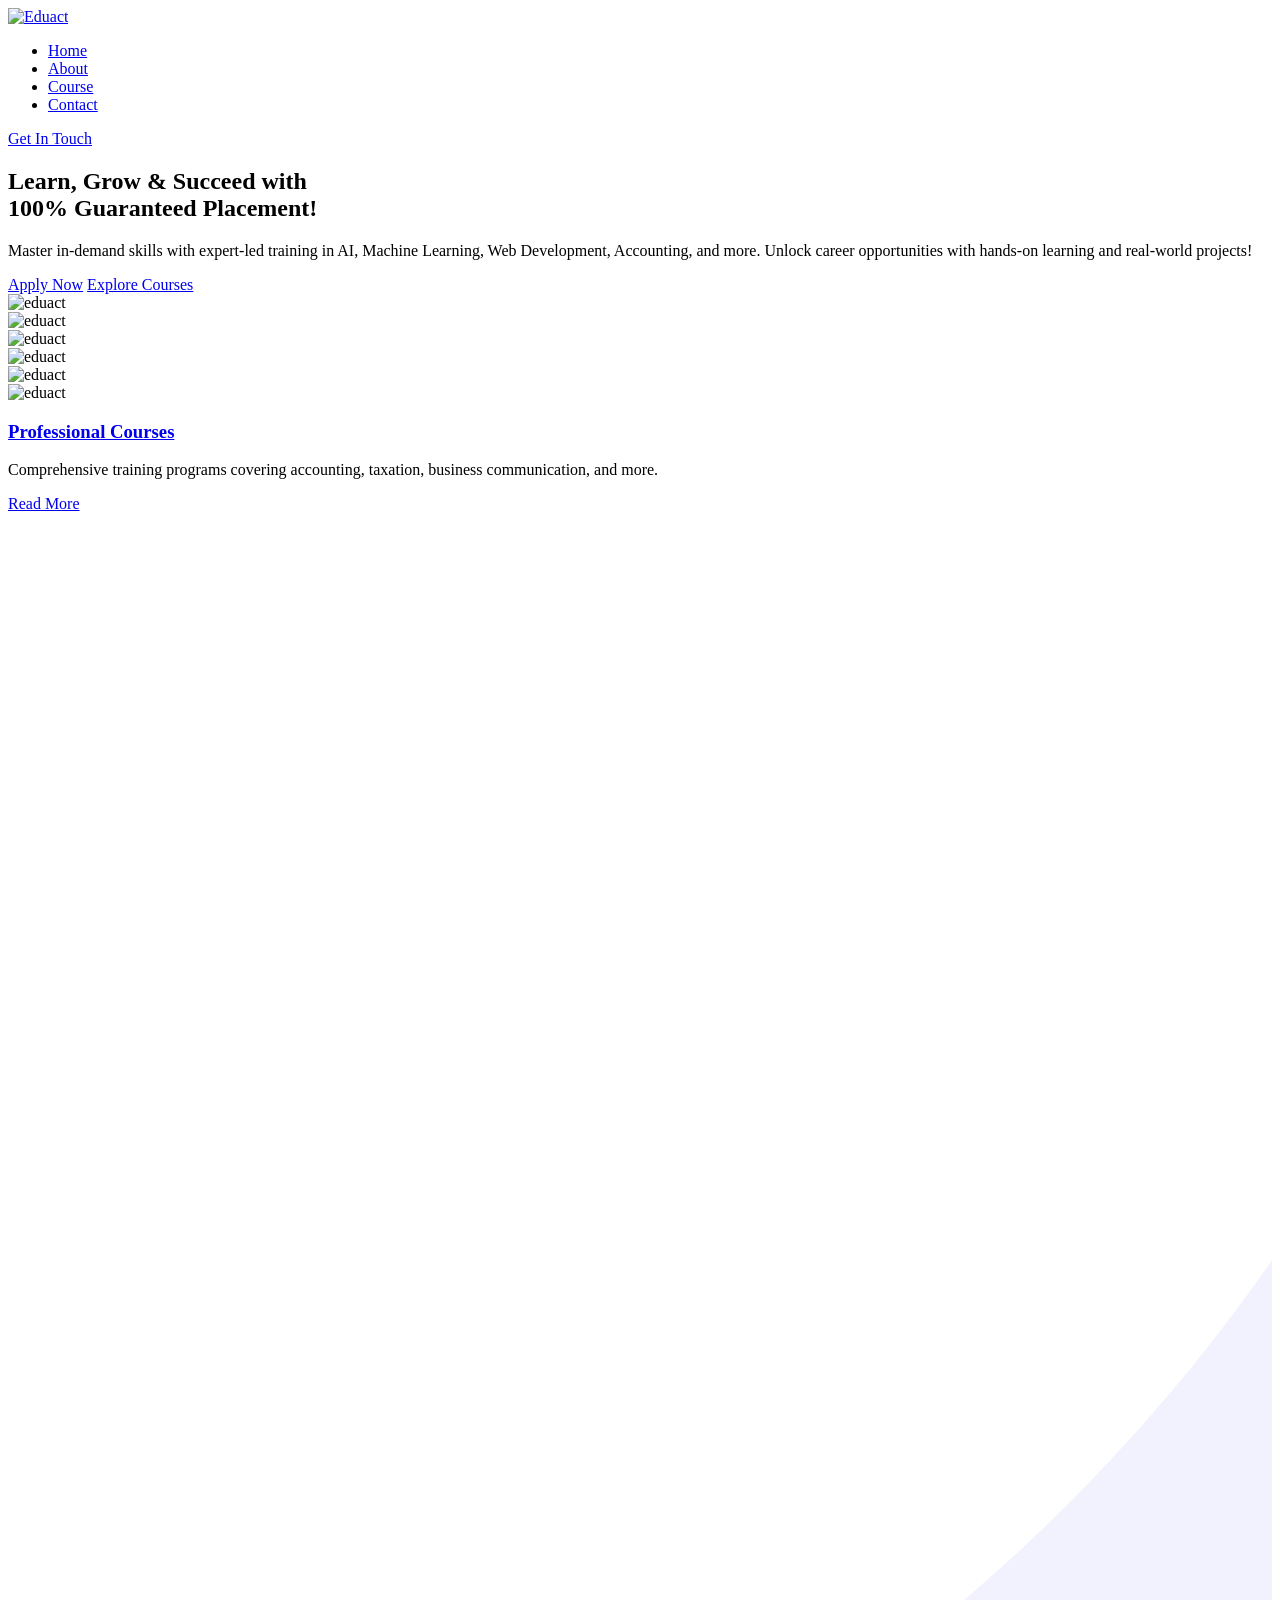
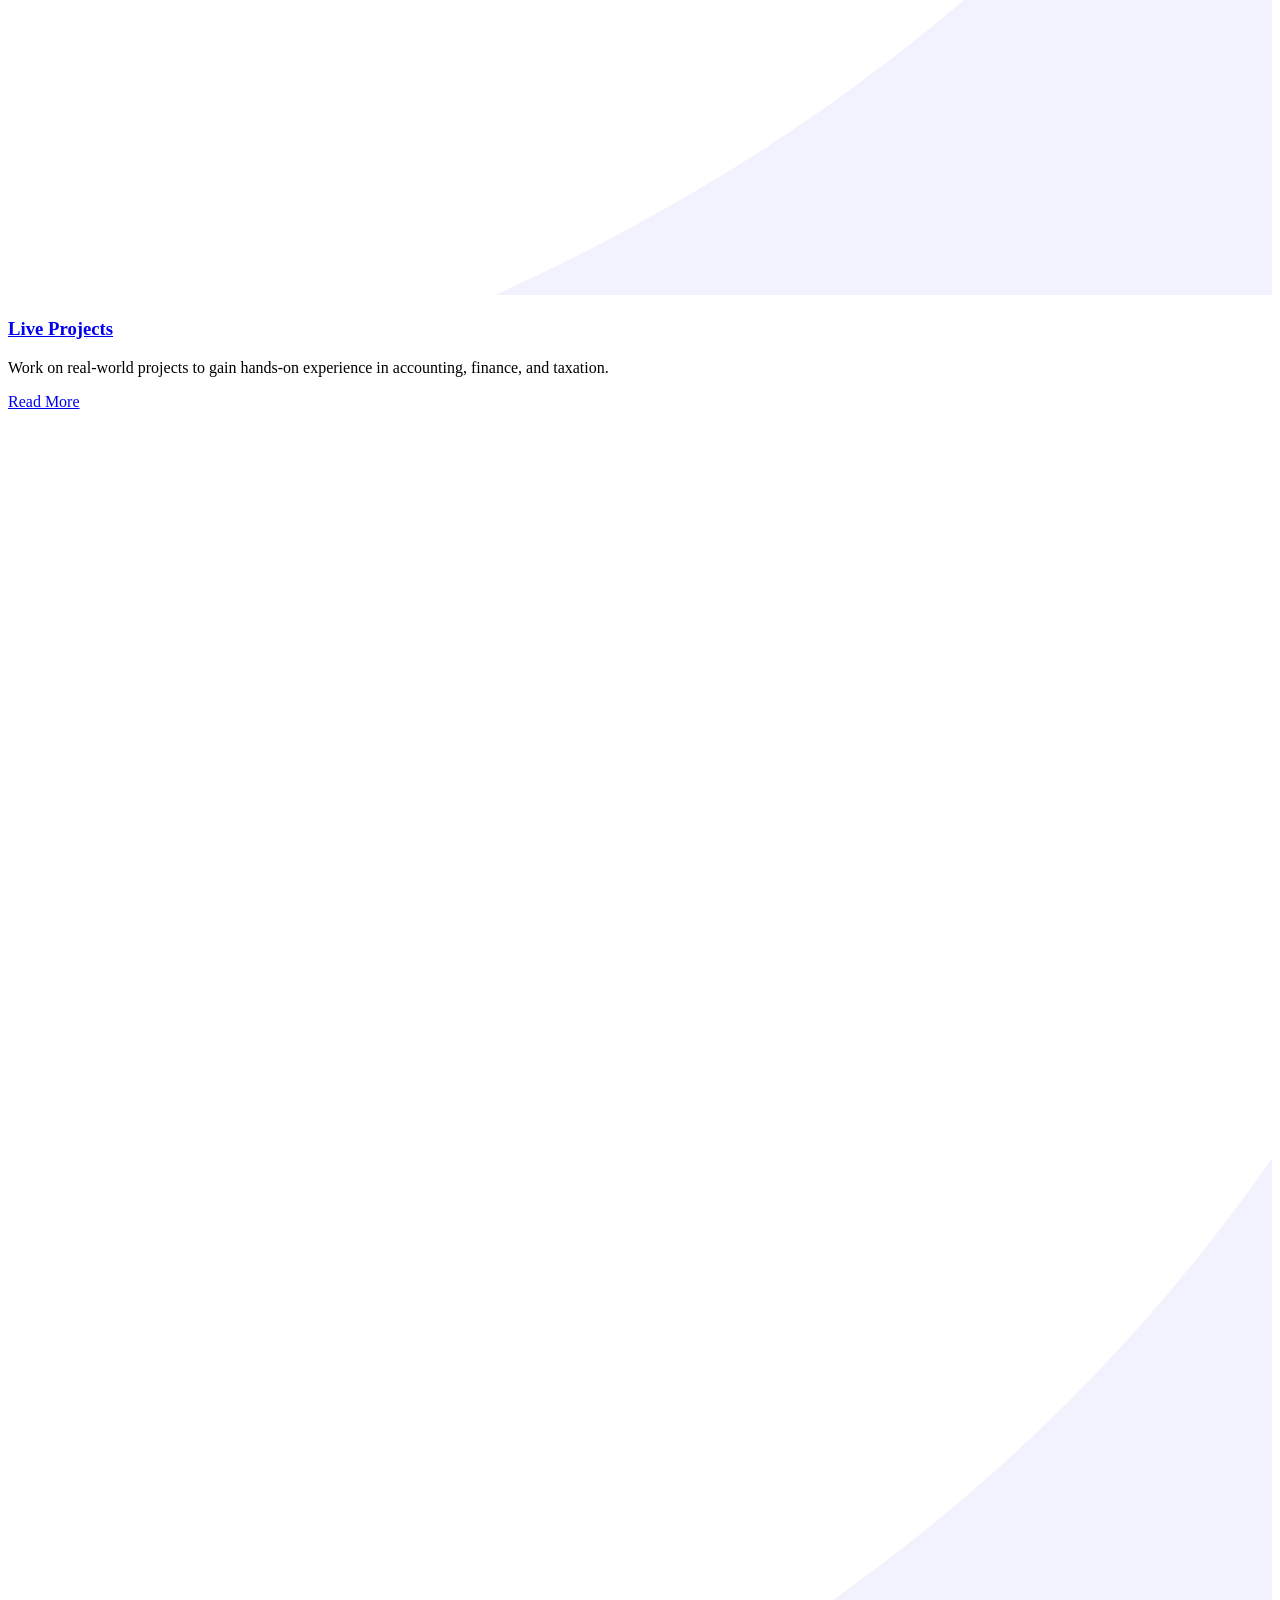
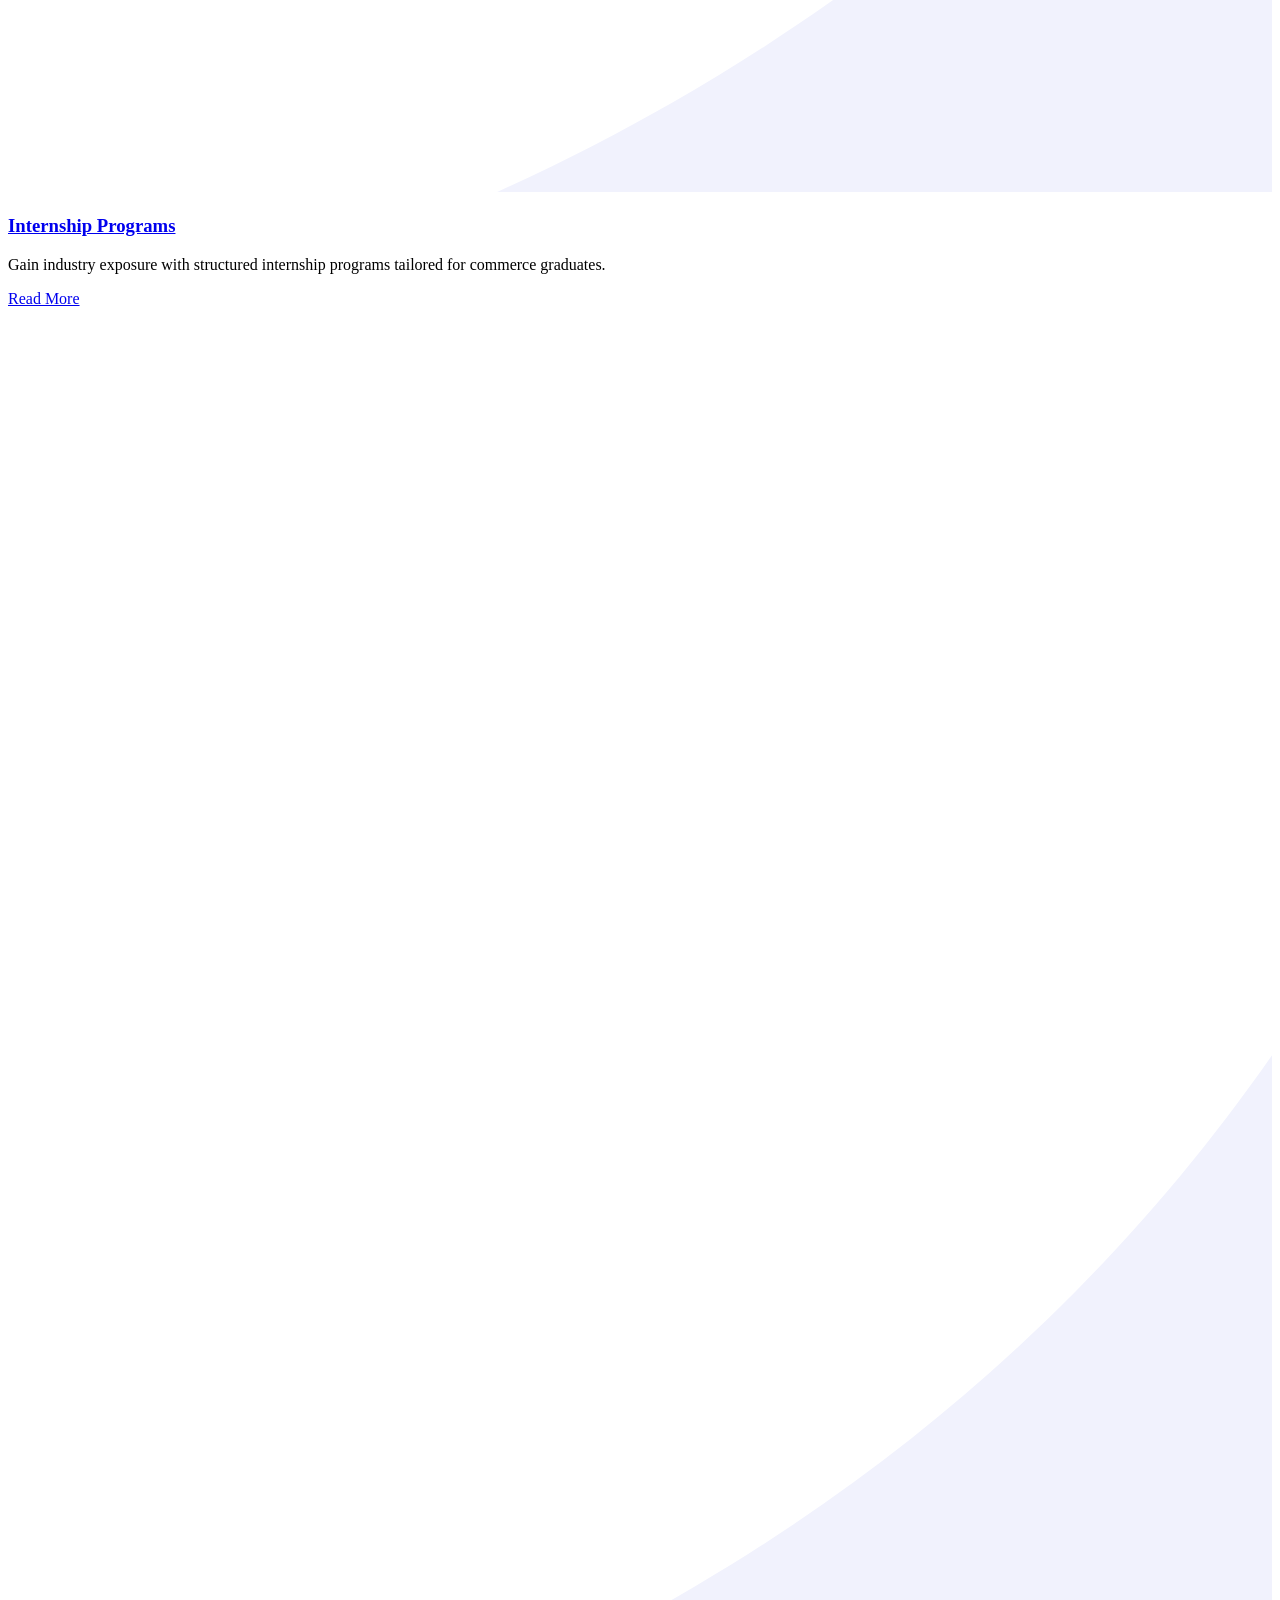
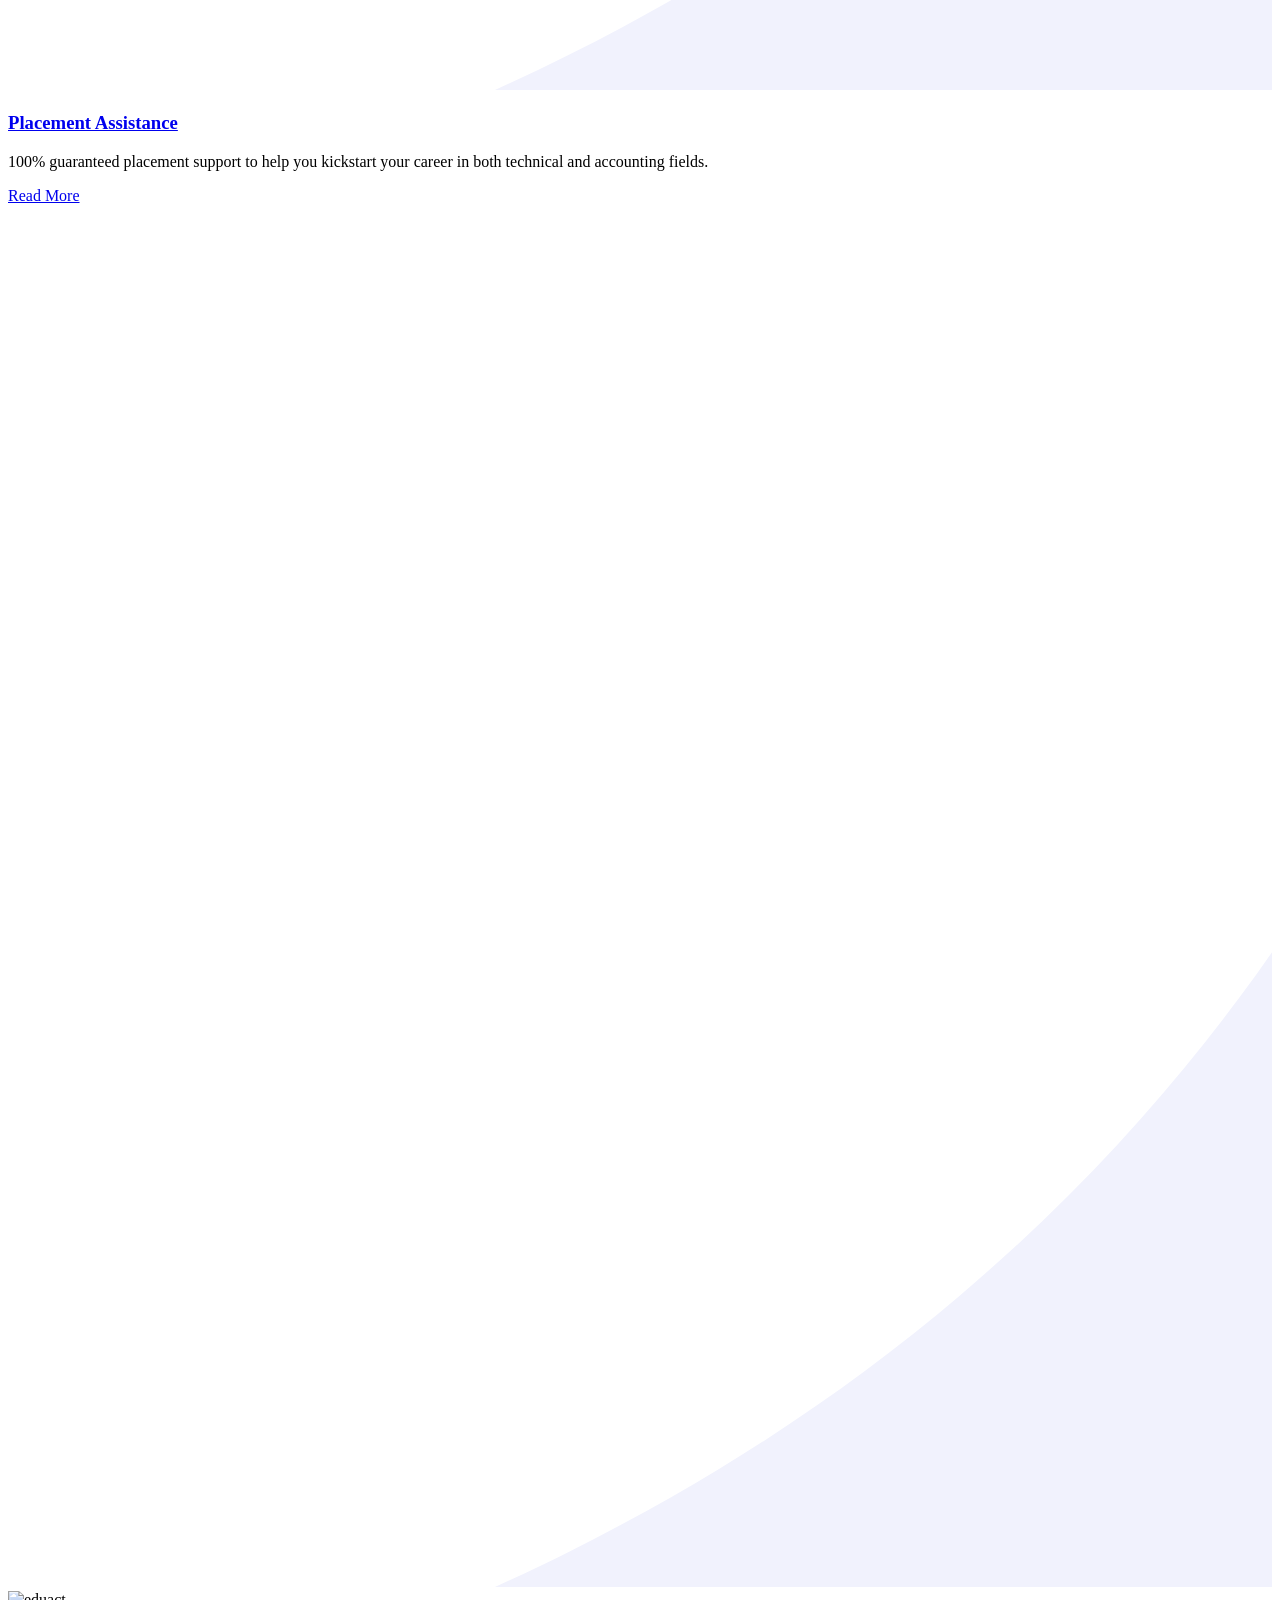
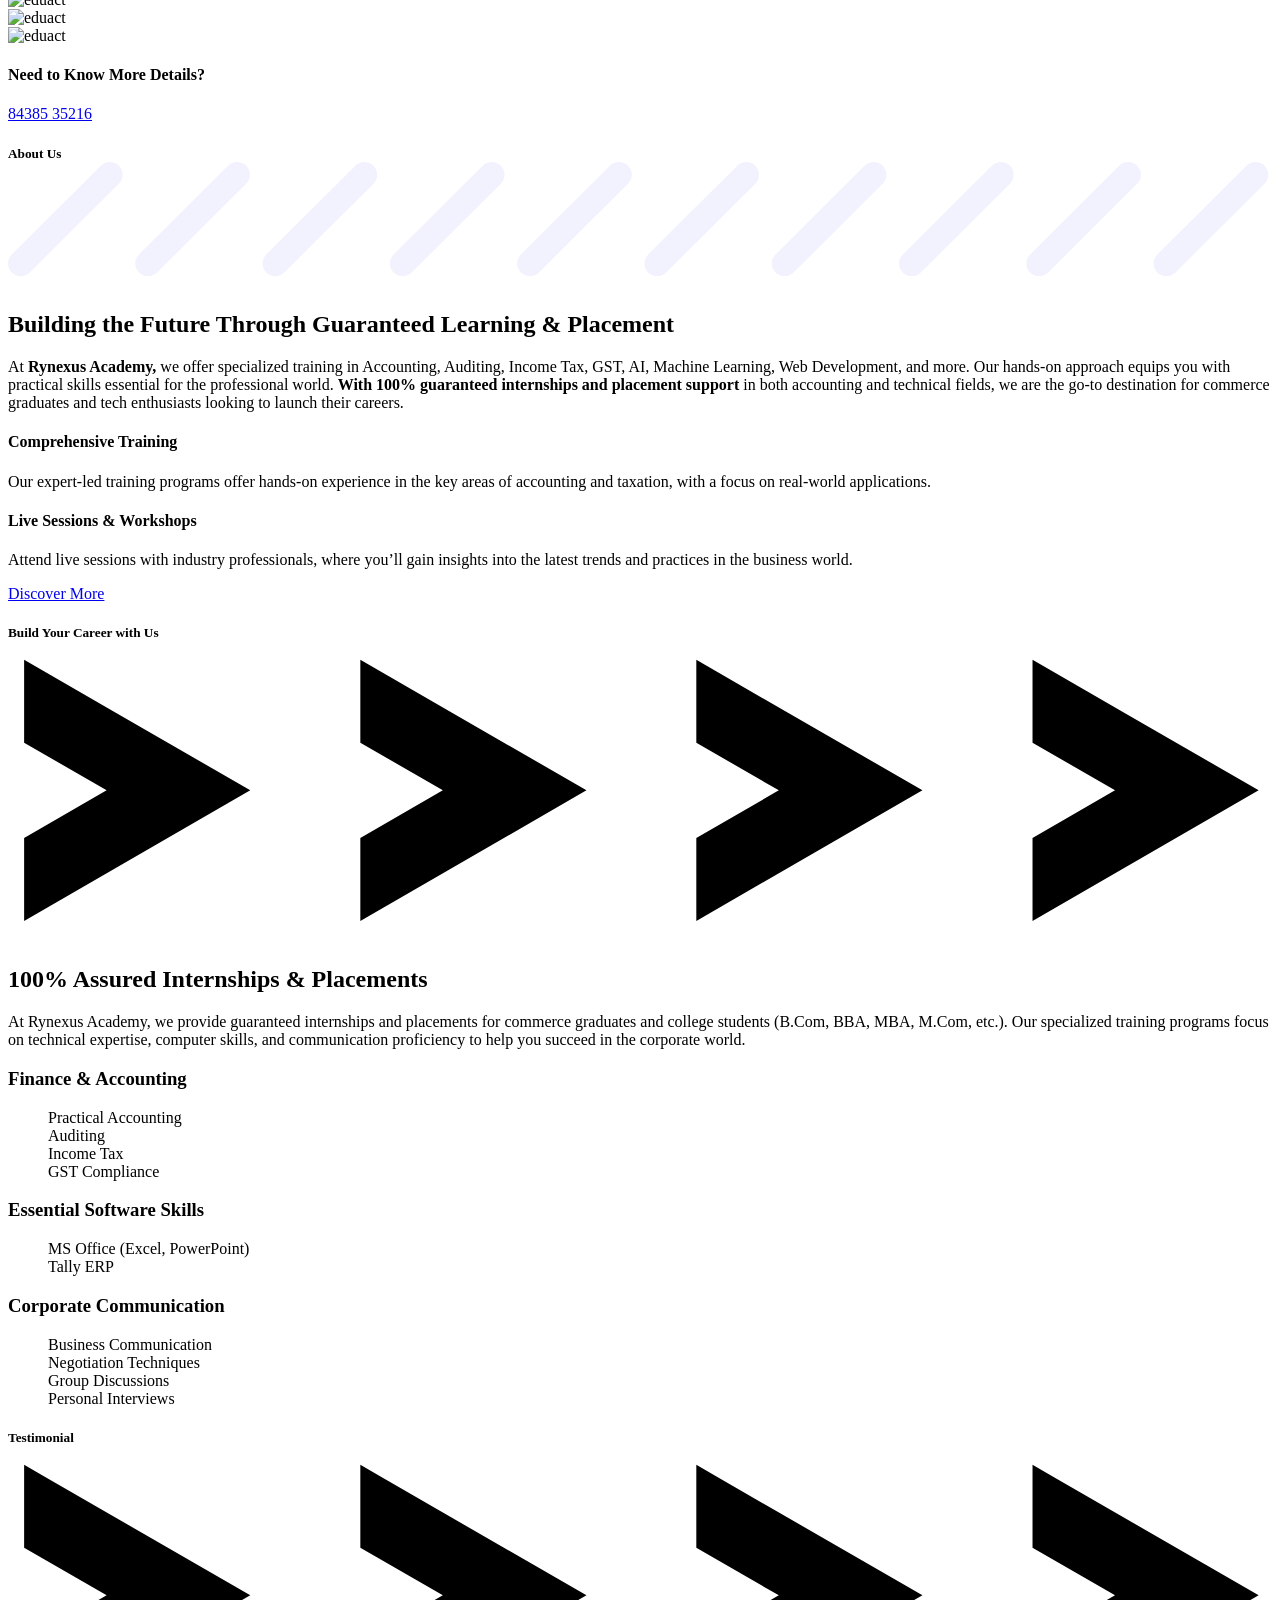
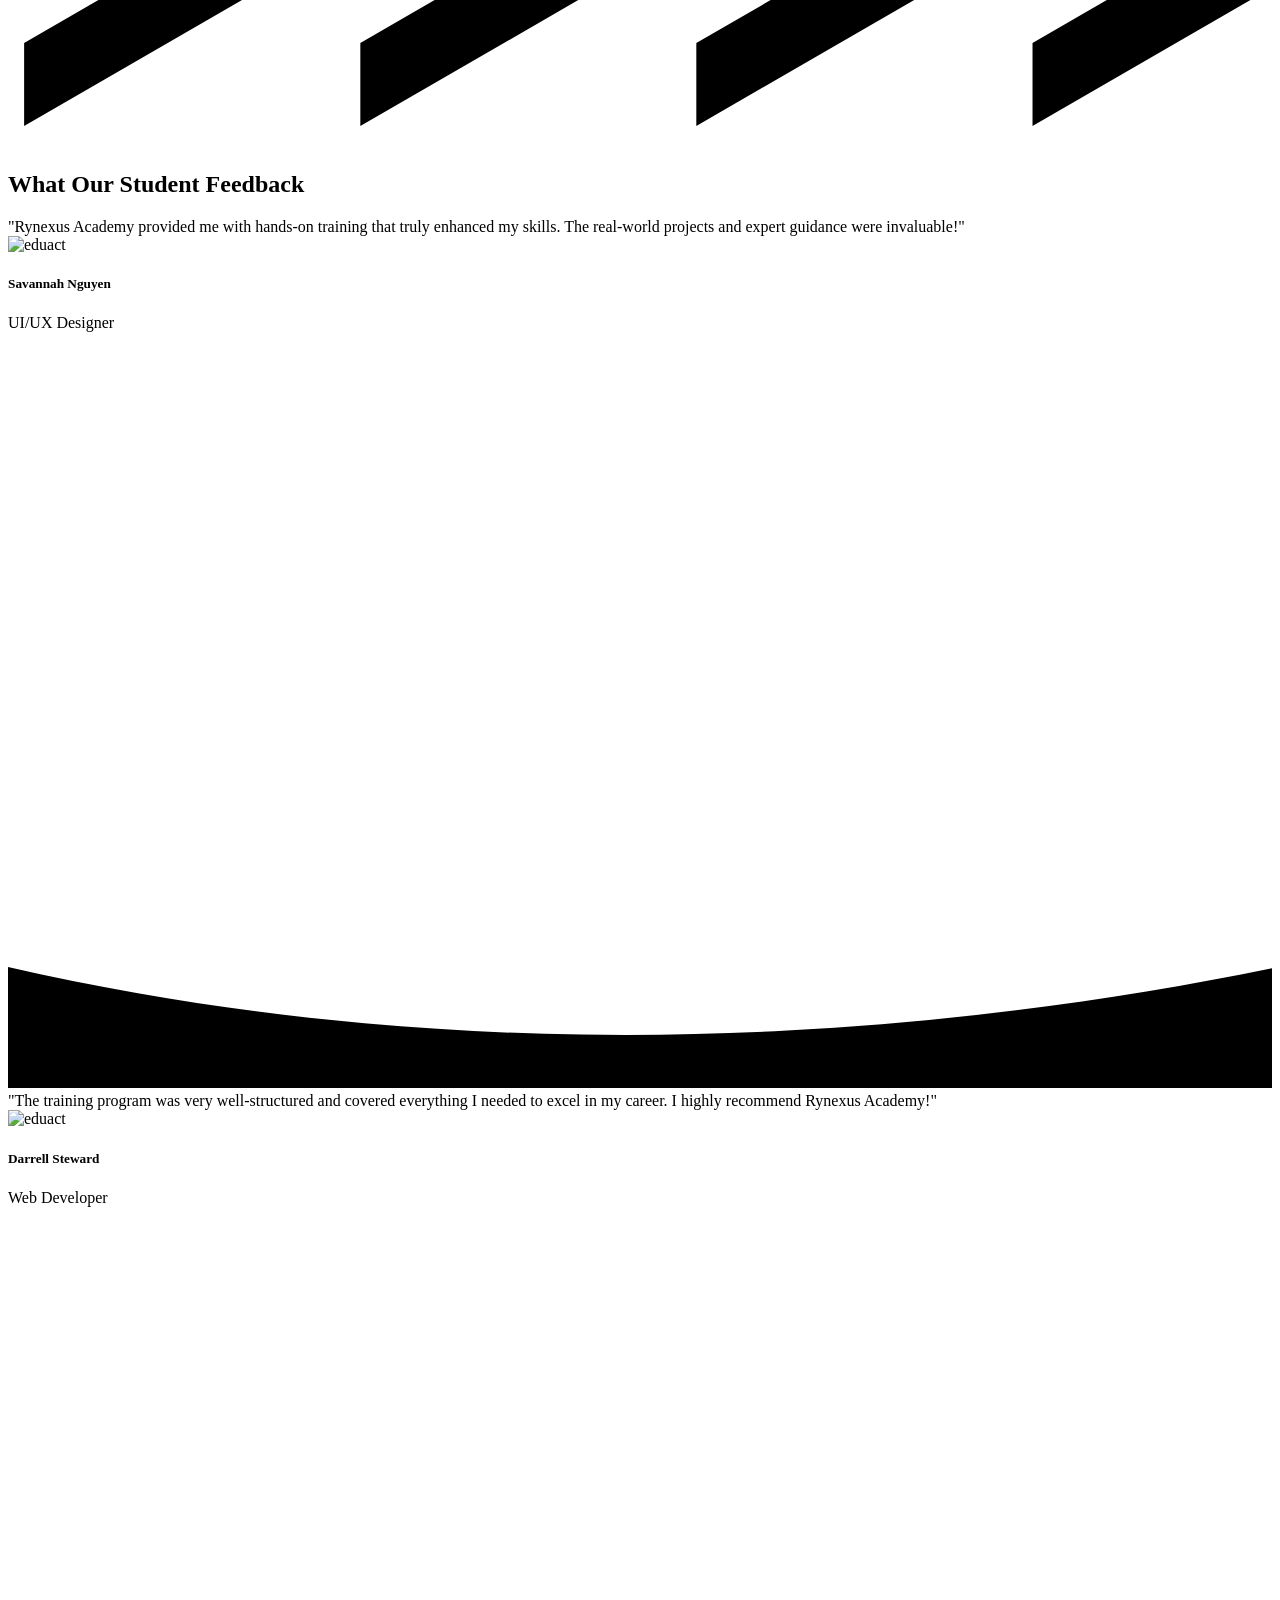
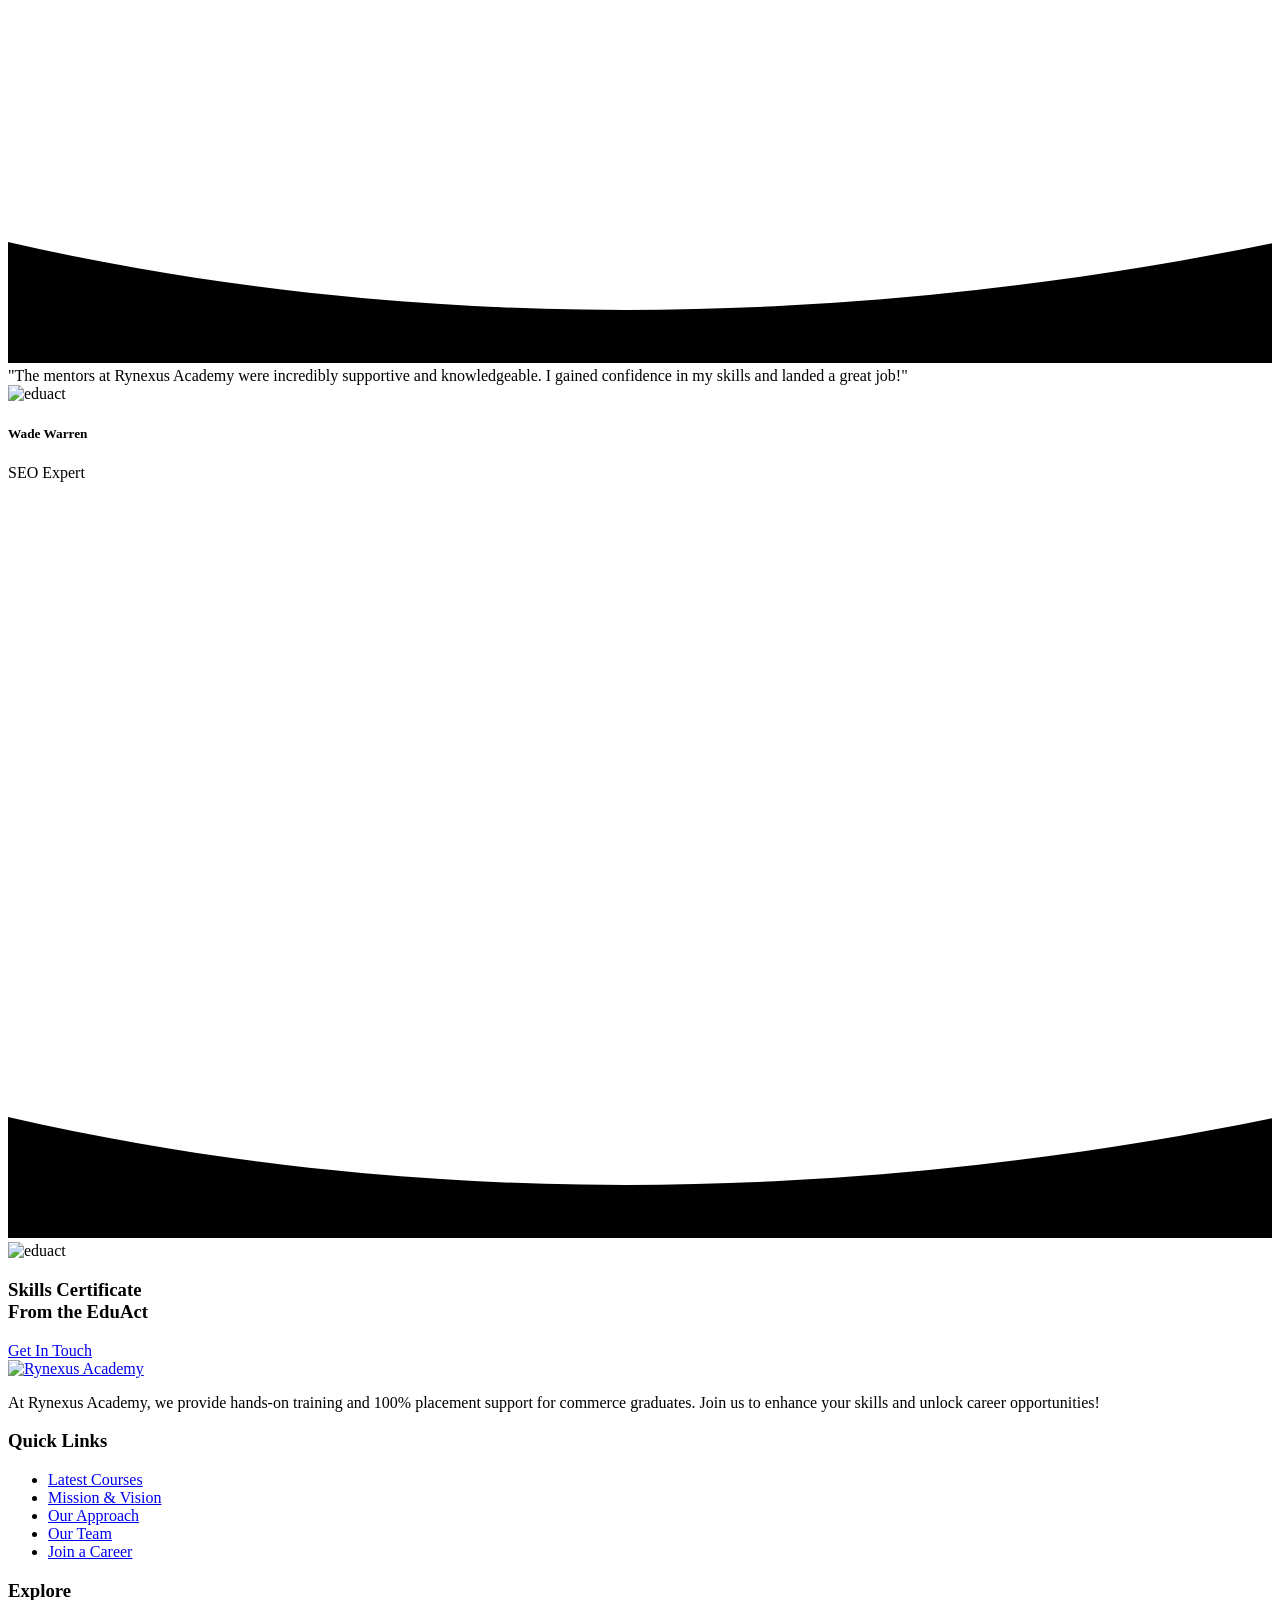
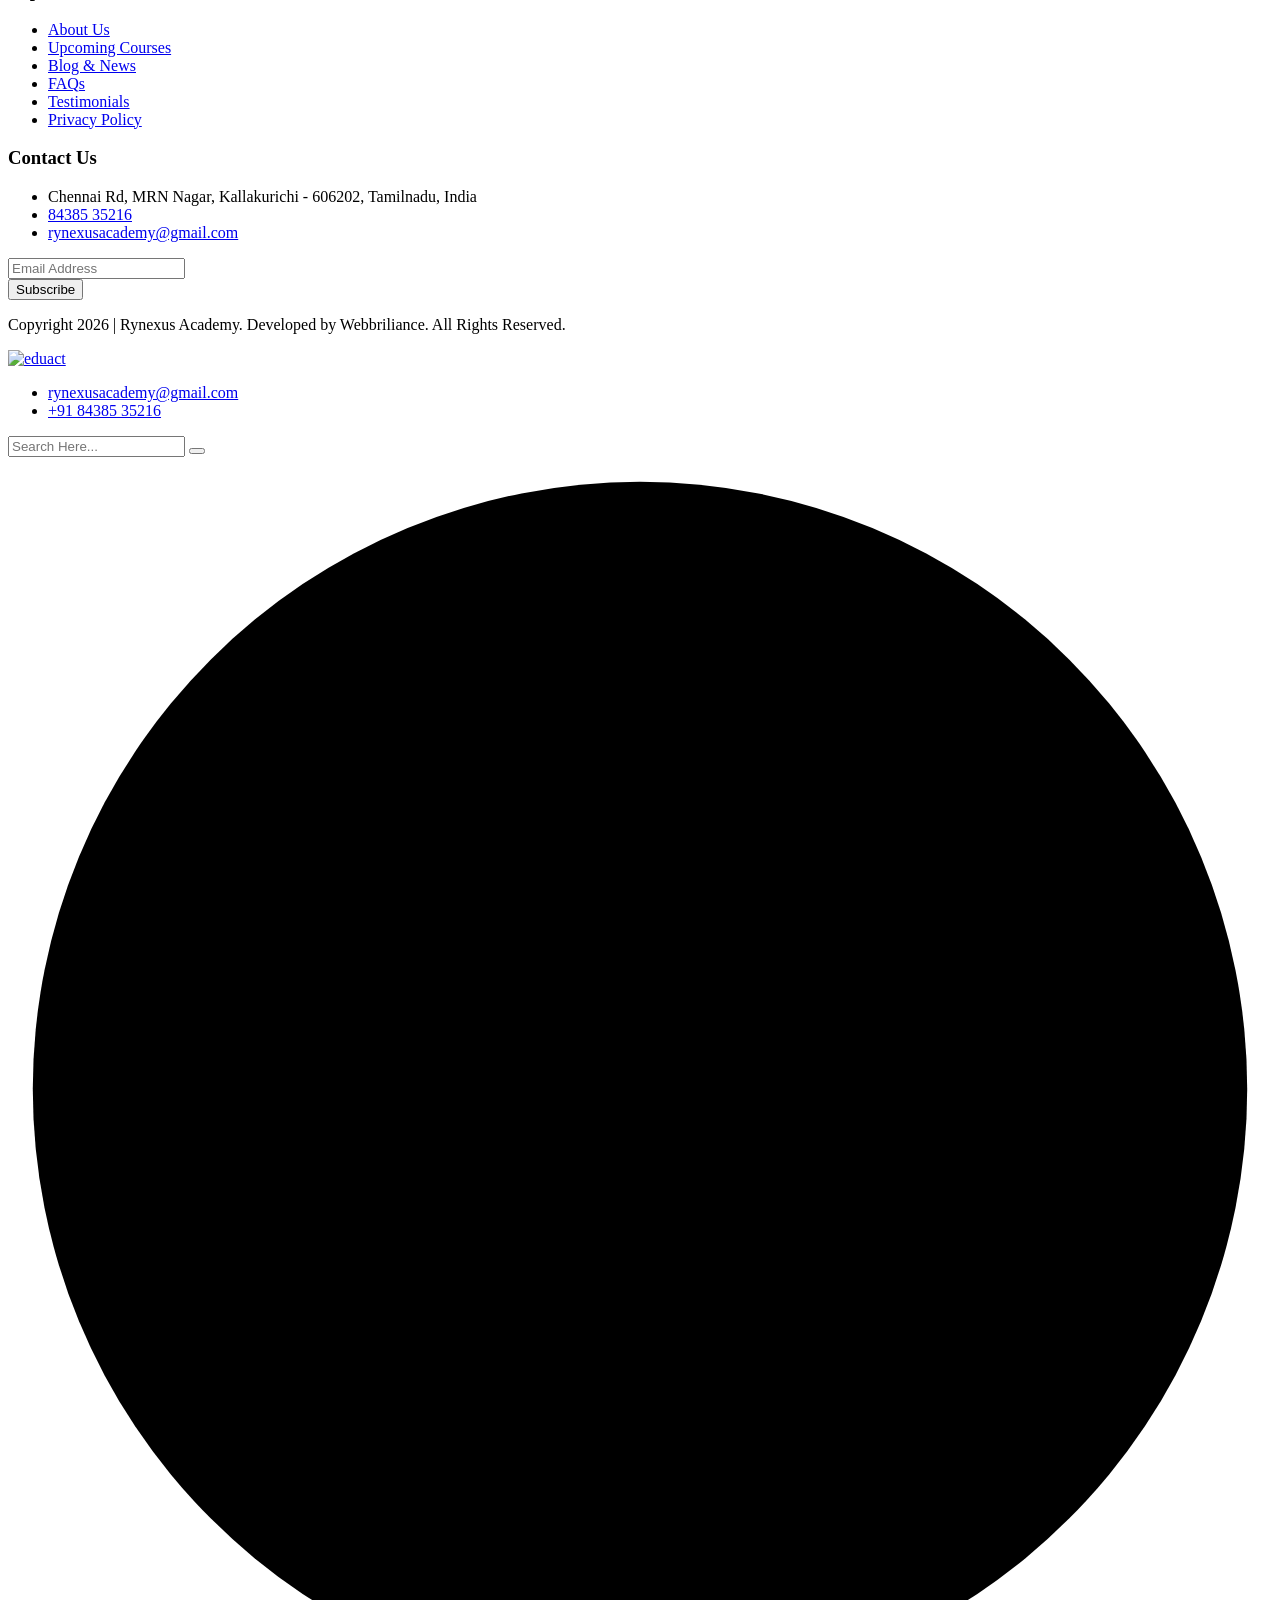
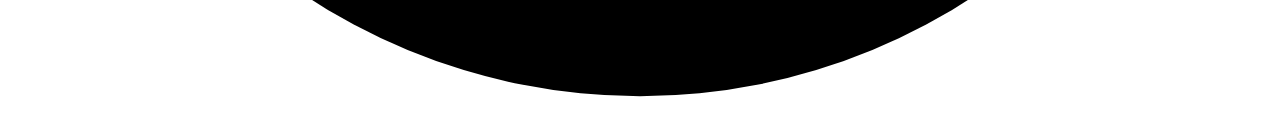
==== index.html @ 51919f68 "Add files via upload" ====
<!DOCTYPE html>
<html lang="en">


<!-- Mirrored from bracketweb.com/eduact-html/index.html by HTTrack Website Copier/3.x [XR&CO'2014], Thu, 30 Jan 2025 16:18:06 GMT -->
<head>
    <meta charset="UTF-8" />
<meta name="viewport" content="width=device-width, initial-scale=1.0" />
<title>Rynexus Academy | Guaranteed Internships & Placements for Graduates</title>

<!-- Meta Description -->
<meta name="description" content="Rynexus Academy offers guaranteed internships and placements for commerce graduates and college-goers. Enhance your skills in practical accounting, auditing, GST, and more." />

<!-- Meta Keywords -->
<meta name="keywords" content="internships, placements, accounting training, GST courses, business communication, B.Com, MBA, career development, placement assistance" />

<!-- Robots -->
<meta name="robots" content="index, follow" />

<!-- Open Graph Tags for Social Media -->
<meta property="og:title" content="Rynexus Academy | Guaranteed Internships & Placements for Graduates" />
<meta property="og:description" content="Join Rynexus Academy for industry-focused training, internships, and guaranteed placements in practical accounting, GST, auditing, and business communication." />
<meta property="og:image" content="URL_to_image" />
<meta property="og:url" content="https://rynexusacademy.com" />

<!-- Twitter Card Tags -->
<meta name="twitter:card" content="summary_large_image" />
<meta name="twitter:title" content="Rynexus Academy | Guaranteed Internships & Placements for Graduates" />
<meta name="twitter:description" content="Rynexus Academy offers skill-building courses and guaranteed internships for commerce students to secure top-notch placements in the industry." />
<meta name="twitter:image" content="URL_to_image" />

    <!-- favicons Icons -->
    <link rel="apple-touch-icon" sizes="180x180" href="assets/images/favicons/apple-touch-icon.png" />
    <link rel="icon" type="image/png" sizes="32x32" href="assets/images/favicons/favicon-32x32.png" />
    <link rel="icon" type="image/png" sizes="16x16" href="assets/images/favicons/favicon-16x16.png" />
    <link rel="manifest" href="assets/images/favicons/site.webmanifest" />
    <meta name="description" content="Eduact HTML Template For Educaton & LMS" />

    <!-- fonts -->
    <link rel="preconnect" href="https://fonts.googleapis.com/">
    <link rel="preconnect" href="https://fonts.gstatic.com/" crossorigin>
    <link href="https://fonts.googleapis.com/css2?family=Urbanist:ital,wght@0,300;0,400;0,500;0,600;0,700;0,800;0,900;1,300;1,400;1,500;1,600;1,700;1,800;1,900&amp;family=Water+Brush&amp;display=swap" rel="stylesheet">

    <link rel="stylesheet" href="assets/vendors/bootstrap/css/bootstrap.min.css" />
    <link rel="stylesheet" href="assets/vendors/bootstrap-select/bootstrap-select.min.css" />
    <link rel="stylesheet" href="assets/vendors/jquery-ui/jquery-ui.css" />
    <link rel="stylesheet" href="assets/vendors/animate/animate.min.css" />
    <link rel="stylesheet" href="assets/vendors/fontawesome/css/all.min.css" />
    <link rel="stylesheet" href="assets/vendors/eduact-icons/style.css" />
    <link rel="stylesheet" href="assets/vendors/jarallax/jarallax.css" />
    <link rel="stylesheet" href="assets/vendors/jquery-magnific-popup/jquery.magnific-popup.css" />
    <link rel="stylesheet" href="assets/vendors/nouislider/nouislider.min.css" />
    <link rel="stylesheet" href="assets/vendors/nouislider/nouislider.pips.css" />
    <link rel="stylesheet" href="assets/vendors/odometer/odometer.min.css" />
    <link rel="stylesheet" href="assets/vendors/tiny-slider/tiny-slider.min.css" />
    <link rel="stylesheet" href="assets/vendors/owl-carousel/assets/owl.carousel.min.css" />
    <link rel="stylesheet" href="assets/vendors/owl-carousel/assets/owl.theme.default.min.css" />

    <!-- template styles -->
    <link rel="stylesheet" href="assets/css/eduact.css" />
</head>

<body class="custom-cursor">

    <div class="custom-cursor__cursor"></div>
    <div class="custom-cursor__cursor-two"></div>

    <div class="preloader">
        <div class="preloader__image" style="background-image: url(assets/images/loader.png);"></div>
    </div>
    <!-- /.preloader -->
    <div class="page-wrapper">
        <header class="main-header">
            <nav class="main-menu">
                <div class="container">
                    <div class="main-menu__logo">
                        <a href="index.html">
                            <img src="assets/images/logo-light.png" width="183" height="48" alt="Eduact">
                        </a>
                    </div><!-- /.main-menu__logo -->
                    <div class="main-menu__nav">
                        <ul class="main-menu__list">
                            <li>
                                <a href="index.html">Home</a>                             
                            </li>
                            <li>
                                <a href="about.html">About</a>
                                
                            </li>
                            <li>
                                <a href="course.html">Course</a>
                               
                            </li>
                           
                            <li><a href="contact.html">Contact</a></li>
                        </ul>
                    </div><!-- /.main-menu__nav -->
                    <div class="main-menu__right">
                        <a href="#" class="main-menu__toggler mobile-nav__toggler">
                            <i class="fa fa-bars"></i>
                        </a><!-- /.mobile menu btn -->
                       <!-- /.search btn -->
                       <!-- /.login btn -->
                        <a href="contact.html" class="eduact-btn"><span class="eduact-btn__curve"></span>Get In Touch</a><!-- /.contact btn -->
                    </div><!-- /.main-menu__right -->
                </div><!-- /.container -->
            </nav>
            <!-- /.main-menu -->
        </header><!-- /.main-header -->

        <div class="stricky-header stricked-menu main-menu">
            <div class="sticky-header__content"></div><!-- /.sticky-header__content -->
        </div><!-- /.stricky-header -->
        <!--Hero Banner Start-->
        <section class="hero-banner" style="background-image: url(assets/images/shapes/banner-bg-1.png);">
            <div class="container">
                <div class="row">
                    <div class="col-lg-6">
                        <div class="hero-banner__content">
                            <div class="hero-banner__bg-shape1 wow zoomIn" data-wow-delay="300ms">
                                <div class="hero-banner__bg-round">
                                    <div class="hero-banner__bg-round-border"></div>
                                </div>
                            </div>
                            <h2 class="hero-banner__title wow fadeInUp" data-wow-delay="400ms">Learn, Grow & Succeed with<br>100% Guaranteed Placement!</h2>
                            <p class="hero-banner__text wow fadeInUp" data-wow-delay="500ms">
                                Master in-demand skills with expert-led training in AI, Machine Learning, Web Development, Accounting, and more. Unlock career opportunities with hands-on learning and real-world projects!
                            </p>
                            <div class="hero-banner__btn wow fadeInUp" data-wow-delay="600ms">
                                <a href="contact.html" class="eduact-btn eduact-btn-second"><span class="eduact-btn__curve"></span>Apply Now<i class="icon-arrow"></i></a>
                                <a href="course.html" class="eduact-btn"><span class="eduact-btn__curve"></span>Explore Courses<i class="icon-arrow"></i></a>
                            </div>
                        </div>
                    </div>
                    <div class="col-lg-6">
                    <div class="col-lg-6">
                    <div class="col-lg-6">
                        <div class="hero-banner__thumb wow fadeInUp" data-wow-delay="700ms">
                            <img src="assets/images/resources/banner-1-1.png" alt="eduact">
                            <div class="hero-banner__cap wow slideInDown" data-wow-delay="800ms"><img src="assets/images/shapes/banner-cap.png" alt="eduact"></div><!-- banner-cap -->
                            <div class="hero-banner__star wow slideInDown" data-wow-delay="850ms"><img src="assets/images/shapes/banner-star.png" alt="eduact"></div><!-- banner-star -->
                            <div class="hero-banner__map wow slideInDown" data-wow-delay="900ms"><img src="assets/images/shapes/banner-map.png" alt="eduact"></div><!-- banner-map -->
                           <!-- banner-video -->
                            <div class="hero-banner__book wow slideInUp" data-wow-delay="1000ms"><img src="assets/images/shapes/banner-book.png" alt="eduact"></div><!-- banner-book -->
                            <div class="hero-banner__star2 wow slideInUp" data-wow-delay="1050ms"><img src="assets/images/shapes/banner-star2.png" alt="eduact"></div><!-- banner-star -->
                            
                        </div>
                    </div>
                </div>
            </div>
            <div class="hero-banner__border wow fadeInUp" data-wow-delay="1100ms"></div><!-- banner-border -->
        </section>
        <!--Hero Banner End-->
        <!-- Service Start -->
        <section class="service-one">
            <div class="service-one__bg" style="background-image: url(assets/images/shapes/service-bg-1.png);"></div>
            <div class="container">
                <div class="row">
                    <div class="col-lg-3 col-md-6 wow fadeInUp" data-wow-delay="100ms">
                        <div class="service-one__item">
                            <div class="service-one__wrapper">
                                <div class="service-one__icon">
                                    <i class="fas fa-book"></i>
                                </div>
                                <h3 class="service-one__title">
                                    <a href="course.html">Professional Courses</a>
                                </h3>
                                <p class="service-one__text">Comprehensive training programs covering accounting, taxation, business communication, and more.</p>
                                <a class="service-one__rm" href="course.html">Read More<span class="fas fa-caret-right"></span></a>
                                <svg xmlns="http://www.w3.org/2000/svg" viewBox="0 0 118 129" fill="none">
                                    <path d="M0.582052 143.759C135.395 113.682 145.584 0.974413 145.584 0.974413L173.881 89.6286C173.881 89.6286 0.582054 322.604 0.582052 143.759Z" fill="#F1F2FD" />
                                </svg>
                            </div>
                        </div>
                    </div>
                    <div class="col-lg-3 col-md-6 wow fadeInUp" data-wow-delay="200ms">
                        <div class="service-one__item">
                            <div class="service-one__wrapper">
                                <div class="service-one__icon">
                                    <i class="fas fa-laptop-code"></i>
                                </div>
                                <h3 class="service-one__title">
                                    <a href="course.html">Live Projects</a>
                                </h3>
                                <p class="service-one__text">Work on real-world projects to gain hands-on experience in accounting, finance, and taxation.</p>
                                <a class="service-one__rm" href="course.html">Read More<span class="fas fa-caret-right"></span></a>
                                <svg xmlns="http://www.w3.org/2000/svg" viewBox="0 0 118 129" fill="none">
                                    <path d="M0.582052 143.759C135.395 113.682 145.584 0.974413 145.584 0.974413L173.881 89.6286C173.881 89.6286 0.582054 322.604 0.582052 143.759Z" fill="#F1F2FD" />
                                </svg>
                            </div>
                        </div>
                    </div>
                    <div class="col-lg-3 col-md-6 wow fadeInUp" data-wow-delay="300ms">
                        <div class="service-one__item">
                            <div class="service-one__wrapper">
                                <div class="service-one__icon">
                                    <i class="fas fa-briefcase"></i>
                                </div>
                                <h3 class="service-one__title">
                                    <a href="course.html">Internship Programs</a>
                                </h3>
                                <p class="service-one__text">Gain industry exposure with structured internship programs tailored for commerce graduates.</p>
                                <a class="service-one__rm" href="course.html">Read More<span class="fas fa-caret-right"></span></a>
                                <svg xmlns="http://www.w3.org/2000/svg" viewBox="0 0 118 129" fill="none">
                                    <path d="M0.582052 143.759C135.395 113.682 145.584 0.974413 145.584 0.974413L173.881 89.6286C173.881 89.6286 0.582054 322.604 0.582052 143.759Z" fill="#F1F2FD" />
                                </svg>
                            </div>
                        </div>
                    </div>
                    <div class="col-lg-3 col-md-6 wow fadeInUp" data-wow-delay="400ms">
                        <div class="service-one__item">
                            <div class="service-one__wrapper">
                                <div class="service-one__icon">
                                    <i class="fas fa-user-tie"></i>
                                </div>
                                <h3 class="service-one__title">
                                    <a href="course.html">Placement Assistance</a>
                                </h3>
                                <p class="service-one__text">100% guaranteed placement support to help you kickstart your career in both technical and accounting fields.</p>
                                <a class="service-one__rm" href="course.html">Read More<span class="fas fa-caret-right"></span></a>
                                <svg xmlns="http://www.w3.org/2000/svg" viewBox="0 0 118 129" fill="none">
                                    <path d="M0.582052 143.759C135.395 113.682 145.584 0.974413 145.584 0.974413L173.881 89.6286C173.881 89.6286 0.582054 322.604 0.582052 143.759Z" fill="#F1F2FD" />
                                </svg>
                            </div>
                        </div>
                    </div>
                </div>
            </div>
        </section>
        
        
        <!-- Service End -->

      
        <!-- About Start -->
        <section class="about-one">
            <div class="container">
                <div class="row">
                    <div class="col-xl-6">
                        <div class="about-one__thumb wow fadeInLeft" data-wow-delay="100ms"><!-- about thumb start -->
                            <div class="about-one__thumb__one eduact-tilt" data-tilt-options='{ "glare": false, "maxGlare": 0, "maxTilt": 2, "speed": 700, "scale": 1 }'>
                                <img src="assets/images/resources/about-1-1.png" alt="eduact">
                            </div>
                            <div class="about-one__thumb__shape1 wow zoomIn" data-wow-delay="300ms">
                                <img src="assets/images/shapes/about-shape-1-1.png" alt="eduact">
                            </div>
                            <div class="about-one__thumb__shape2 wow zoomIn" data-wow-delay="400ms">
                                <img src="assets/images/shapes/about-shape-1-2.png" alt="eduact">
                            </div>
                            <div class="about-one__thumb__box wow fadeInLeft" data-wow-delay="600ms">
                                <div class="about-one__thumb__box__icon"><span class="icon-Headphone-Women"></span></div>
                                <h4 class="about-one__thumb__box__title">Need to Know More Details?</h4>
                                <p class="about-one__thumb__box__text"><a href="tel:8438535216">84385 35216</a></p>
                            </div>
                        </div><!-- about thumb end -->
                    </div>
                    <div class="col-xl-6">
                        <div class="about-one__content"><!-- about content start-->
                            <div class="section-title">
                                <h5 class="section-title__tagline">
                                    About Us
                                    <svg xmlns="http://www.w3.org/2000/svg" viewBox="0 0 133 13" fill="none">
                                        <path d="M9.76794 0.395L0.391789 9.72833C-0.130596 10.2483 -0.130596 11.095 0.391789 11.615C0.914174 12.135 1.76472 12.135 2.28711 11.615L11.6633 2.28167C12.1856 1.76167 12.1856 0.915 11.6633 0.395C11.1342 -0.131667 10.2903 -0.131667 9.76794 0.395Z" fill="#F1F2FD" />
                                        <path d="M23.1625 0.395L13.7863 9.72833C13.2639 10.2483 13.2639 11.095 13.7863 11.615C14.3087 12.135 15.1593 12.135 15.6816 11.615L25.0578 2.28167C25.5802 1.76167 25.5802 0.915 25.0578 0.395C24.5287 -0.131667 23.6849 -0.131667 23.1625 0.395Z" fill="#F1F2FD" />
                                        <path d="M36.5569 0.395L27.1807 9.72833C26.6583 10.2483 26.6583 11.095 27.1807 11.615C27.7031 12.135 28.5537 12.135 29.076 11.615L38.4522 2.28167C38.9746 1.76167 38.9746 0.915 38.4522 0.395C37.9231 -0.131667 37.0793 -0.131667 36.5569 0.395Z" fill="#F1F2FD" />
                                        <path d="M49.9514 0.395L40.5753 9.72833C40.0529 10.2483 40.0529 11.095 40.5753 11.615C41.0976 12.135 41.9482 12.135 42.4706 11.615L51.8467 2.28167C52.3691 1.76167 52.3691 0.915 51.8467 0.395C51.3176 -0.131667 50.4738 -0.131667 49.9514 0.395Z" fill="#F1F2FD" />
                                        <path d="M63.3459 0.395L53.9698 9.72833C53.4474 10.2483 53.4474 11.095 53.9698 11.615C54.4922 12.135 55.3427 12.135 55.8651 11.615L65.2413 2.28167C65.7636 1.76167 65.7636 0.915 65.2413 0.395C64.7122 -0.131667 63.8683 -0.131667 63.3459 0.395Z" fill="#F1F2FD" />
                                        <path d="M76.7405 0.395L67.3643 9.72833C66.8419 10.2483 66.8419 11.095 67.3643 11.615C67.8867 12.135 68.7373 12.135 69.2596 11.615L78.6358 2.28167C79.1582 1.76167 79.1582 0.915 78.6358 0.395C78.1067 -0.131667 77.2629 -0.131667 76.7405 0.395Z" fill="#F1F2FD" />
                                        <path d="M90.1349 0.395L80.7587 9.72833C80.2363 10.2483 80.2363 11.095 80.7587 11.615C81.2811 12.135 82.1317 12.135 82.6541 11.615L92.0302 2.28167C92.5526 1.76167 92.5526 0.915 92.0302 0.395C91.5011 -0.131667 90.6573 -0.131667 90.1349 0.395Z" fill="#F1F2FD" />
                                        <path d="M103.529 0.395L94.1533 9.72833C93.6309 10.2483 93.6309 11.095 94.1533 11.615C94.6756 12.135 95.5262 12.135 96.0486 11.615L105.425 2.28167C105.947 1.76167 105.947 0.915 105.425 0.395C104.896 -0.131667 104.052 -0.131667 103.529 0.395Z" fill="#F1F2FD" />
                                        <path d="M116.924 0.395L107.548 9.72833C107.025 10.2483 107.025 11.095 107.548 11.615C108.07 12.135 108.921 12.135 109.443 11.615L118.819 2.28167C119.342 1.76167 119.342 0.915 118.819 0.395C118.29 -0.131667 117.446 -0.131667 116.924 0.395Z" fill="#F1F2FD" />
                                        <path d="M130.318 0.395L120.942 9.72833C120.42 10.2483 120.42 11.095 120.942 11.615C121.465 12.135 122.315 12.135 122.838 11.615L132.214 2.28167C132.736 1.76167 132.736 0.915 132.214 0.395C131.685 -0.131667 130.841 -0.131667 130.318 0.395Z" fill="#F1F2FD" />
                                    </svg>
                                </h5>
                                <h2 class="section-title__title">Building the Future Through Guaranteed Learning & Placement</h2>
                            </div><!-- section-title -->
                            <p class="about-one__content__text">
                                At <b>Rynexus Academy,</b>  we offer specialized training in Accounting, Auditing, Income Tax, GST, AI, Machine Learning, Web Development, and more. Our hands-on approach equips you with practical skills essential for the professional world. <b> With 100% guaranteed internships and placement support </b> in both accounting and technical fields, we are the go-to destination for commerce graduates and tech enthusiasts looking to launch their careers.
                            </p>
                            <div class="about-one__box">
                                <div class="about-one__box__wrapper">
                                    <div class="about-one__box__icon"><span class="icon-Presentation"></span></div>
                                    <h4 class="about-one__box__title">Comprehensive Training</h4>
                                    <p class="about-one__box__text">Our expert-led training programs offer hands-on experience in the key areas of accounting and taxation, with a focus on real-world applications.</p>
                                </div>
                            </div><!-- /.icon-box -->
                            <div class="about-one__box">
                                <div class="about-one__box__wrapper">
                                    <div class="about-one__box__icon"><span class="icon-Online-learning"></span></div>
                                    <h4 class="about-one__box__title">Live Sessions & Workshops</h4>
                                    <p class="about-one__box__text">Attend live sessions with industry professionals, where you’ll gain insights into the latest trends and practices in the business world.</p>
                                </div>
                            </div><!-- /.icon-box -->
                            <a href="about.html" class="eduact-btn"><span class="eduact-btn__curve"></span>Discover More<i class="icon-arrow"></i></a><!-- /.btn -->
                        </div><!-- about content end-->
                    </div>
                    
                </div>
            </div>
        </section>
        <!-- About End -->


        <section class="service-three" style="background-image: url(assets/images/shapes/service-bg-3.png);">
            <div class="container">
                <div class="row">
                    <div class="col-lg-6">
                        <div class="section-title wow fadeInLeft animated" data-wow-delay="100ms">
                            <h5 class="section-title__tagline">
                                Build Your Career with Us
                                <svg class="arrow-svg" xmlns="http://www.w3.org/2000/svg" viewBox="0 0 55 13">
                                    <g clip-path="url(#clip0_324_36194)">
                                        <path d="M10.5406 6.49995L0.700562 12.1799V8.56995L4.29056 6.49995L0.700562 4.42995V0.819946L10.5406 6.49995Z"></path>
                                        <path d="M25.1706 6.49995L15.3306 12.1799V8.56995L18.9206 6.49995L15.3306 4.42995V0.819946L25.1706 6.49995Z"></path>
                                        <path d="M39.7906 6.49995L29.9506 12.1799V8.56995L33.5406 6.49995L29.9506 4.42995V0.819946L39.7906 6.49995Z"></path>
                                        <path d="M54.4206 6.49995L44.5806 12.1799V8.56995L48.1706 6.49995L44.5806 4.42995V0.819946L54.4206 6.49995Z"></path>
                                    </g>
                                </svg>
                            </h5>
                            <h2 class="section-title__title">100% Assured Internships & Placements</h2>
                        </div>
                    </div>
                    <div class="col-lg-6 wow fadeInRight animated" data-wow-delay="100ms">
                        <p class="service-three__section-text">
                            At Rynexus Academy, we provide guaranteed   internships and placements for commerce graduates and college students (B.Com, BBA, MBA, M.Com, etc.). Our specialized training programs focus on technical expertise, computer skills, and communication proficiency to help you succeed in the corporate world.
                        </p>
                    </div>
                </div>
                <div class="row">
                    <!-- Technical Proficiency -->
                    <div class="col-xl-4 col-md-6 wow fadeInUp animated" data-wow-delay="200ms">
                        <div class="service-three__item text-center">
                            <div class="service-three__wrapper">
                                <div class="service-three__hover" style="background-image: url(assets/images/service/1.jpg);"></div>
                                <div class="service-three__icon">
                                    <i class="fas fa-calculator"></i> <!-- FontAwesome Icon -->
                                </div>
                                <h3 class="service-three__title">Finance & Accounting</h3>
                                <ul class="service-three__text" style="list-style-type: none; text-align: left;">
                                    <li><i class="fas fa-check-circle"></i> Practical Accounting</li>
                                    <li><i class="fas fa-check-circle"></i> Auditing</li>
                                    <li><i class="fas fa-check-circle"></i> Income Tax</li>
                                    <li><i class="fas fa-check-circle"></i> GST Compliance</li>
                                </ul>
                                <div class="service-three__br"></div>
                            </div>
                        </div>
                    </div>
                    <!-- Computer Skills -->
                    <div class="col-xl-4 col-md-6 wow fadeInUp animated" data-wow-delay="300ms">
                        <div class="service-three__item text-center">
                            <div class="service-three__wrapper">
                                <div class="service-three__hover" style="background-image: url(assets/images/service/2.jpg);"></div>
                                <div class="service-three__icon">
                                    <i class="fas fa-laptop-code"></i> <!-- FontAwesome Icon -->
                                </div>
                                <h3 class="service-three__title">Essential Software Skills</h3>
                                <ul class="service-three__text" style="list-style-type: none; text-align: left;">
                                    <li><i class="fas fa-check-circle"></i> MS Office (Excel, PowerPoint)</li>
                                    <li><i class="fas fa-check-circle"></i> Tally ERP</li>
                                </ul>
                                <div class="service-three__br"></div>
                            </div>
                        </div>
                    </div>
                    <!-- Communication Skills -->
                    <div class="col-xl-4 col-md-6 wow fadeInUp animated" data-wow-delay="400ms">
                        <div class="service-three__item text-center">
                            <div class="service-three__wrapper">
                                <div class="service-three__hover" style="background-image: url(assets/images/service/3.jpg);"></div>
                                <div class="service-three__icon">
                                    <i class="fas fa-comments"></i> <!-- FontAwesome Icon -->
                                </div>
                                <h3 class="service-three__title">Corporate Communication</h3>
                                <ul class="service-three__text" style="list-style-type: none; text-align: left;">
                                    <li><i class="fas fa-check-circle"></i> Business Communication</li>
                                    <li><i class="fas fa-check-circle"></i> Negotiation Techniques</li>
                                    <li><i class="fas fa-check-circle"></i> Group Discussions</li>
                                    <li><i class="fas fa-check-circle"></i> Personal Interviews</li>
                                </ul>
                                <div class="service-three__br"></div>
                            </div>
                        </div>
                    </div>
                </div>
            </div>
        </section>
        
         
        
        



         <!-- Testimonial Start -->
         <section class="testimonial-two" style="background-image: url(assets/images/shapes/testimonial-bg-2.png);">
            <div class="container">
                <div class="section-title text-center">
                    <h5 class="section-title__tagline">
                        Testimonial
                        <svg class="arrow-svg" xmlns="http://www.w3.org/2000/svg" viewBox="0 0 55 13">
                            <g clip-path="url(#clip0_324_36194)">
                                <path d="M10.5406 6.49995L0.700562 12.1799V8.56995L4.29056 6.49995L0.700562 4.42995V0.819946L10.5406 6.49995Z" />
                                <path d="M25.1706 6.49995L15.3306 12.1799V8.56995L18.9206 6.49995L15.3306 4.42995V0.819946L25.1706 6.49995Z" />
                                <path d="M39.7906 6.49995L29.9506 12.1799V8.56995L33.5406 6.49995L29.9506 4.42995V0.819946L39.7906 6.49995Z" />
                                <path d="M54.4206 6.49995L44.5806 12.1799V8.56995L48.1706 6.49995L44.5806 4.42995V0.819946L54.4206 6.49995Z" />
                            </g>
                        </svg>
                    </h5>
                    <h2 class="section-title__title">What Our Student Feedback</h2>
                </div><!-- section-title -->
                <div class="testimonial-two__carousel eduact-owl__carousel owl-with-shadow owl-theme owl-carousel" data-owl-options='{
            "items": 3,
            "margin": 30,
            "smartSpeed": 700,
            "loop":true,
            "autoplay": true,
            "center": true,
            "nav":true,
            "dots":false,
            "navText": ["<span class=\"icon-arrow-left\"></span>","<span class=\"icon-arrow\"></span>"],
            "responsive":{
                "0":{
                    "items":1,
                    "margin": 0
                },
                "700":{
                    "items": 1
                },
                "992":{
                    "items": 3
                },
                "1200":{
                    "margin": 36,
                    "items": 3
                }
            }
            }'>
                                       <!-- Testimonial Item -->
                                       <div class="item">
                                        <div class="testimonial-two__item">
                                            <div class="testimonial-two__item-inner" style="background-image: url(assets/images/shapes/testimonial-shape-2.png);">
                                                <div class="testimonial-two__ratings">
                                                    <span class="fa fa-star"></span>
                                                    <span class="fa fa-star"></span>
                                                    <span class="fa fa-star"></span>
                                                    <span class="fa fa-star"></span>
                                                    <span class="fa fa-star"></span>
                                                </div>
                                                <div class="testimonial-two__quote">
                                                    "Rynexus Academy provided me with hands-on training that truly enhanced my skills. The real-world projects and expert guidance were invaluable!"
                                                </div><!-- testimonial-quote -->
                                                <div class="testimonial-two__meta">
                                                    <img src="assets/images/resources/testimonial-2-author-1.png" alt="eduact">
                                                    <h5 class="testimonial-two__title">Savannah Nguyen</h5>
                                                    <span class="testimonial-two__designation">UI/UX Designer</span>
                                                </div><!-- testimonial-meta -->
                                                <svg viewBox="0 0 416 249" xmlns="http://www.w3.org/2000/svg">
                                                    <g filter="url(#filter0_d_324_36064)">
                                                        <path d="M296.443 526.351C291.626 517.219 286.22 508.4 280.351 499.907C274.064 490.803 267.257 482.07 260.072 473.662C252.166 464.412 243.802 455.551 235.132 447.015C225.525 437.563 215.537 428.493 205.305 419.728C193.907 409.977 182.21 400.591 170.293 391.477C157.025 381.325 143.506 371.508 129.809 361.934C114.574 351.278 99.1373 340.919 83.5681 330.773C66.2815 319.506 48.8344 308.493 31.2774 297.659C11.8453 285.67 -7.71089 273.899 -27.3627 262.269C-49.0253 249.452 -70.8004 236.801 -92.632 224.268C-112.751 212.719 -132.553 200.599 -151.773 187.605C-167.672 176.859 -183.186 165.529 -198.079 153.411C-210.223 143.528 -221.954 133.126 -233.015 122.043C-242.024 113.01 -250.588 103.518 -258.425 93.4561C-264.651 85.4701 -270.424 77.1028 -275.483 68.3262C-279.503 61.3457 -283.079 54.0865 -285.969 46.5676C-288.192 40.7857 -290.021 34.8356 -291.27 28.7606C-292.209 24.2029 -292.822 19.5763 -292.986 14.9289C-293.101 11.7908 -293.016 8.64358 -292.628 5.53246C-292.424 3.91736 -292.165 2.29171 -291.728 0.72597C-291.679 0.529505 -291.617 0.330416 -291.559 0.139576C-291.56 1.6512 -291.422 3.17245 -291.258 4.67452C-290.799 8.90587 -289.976 13.0825 -288.939 17.2111C-287.309 23.703 -285.103 30.0422 -282.479 36.194C-278.927 44.5375 -274.604 52.5471 -269.706 60.1738C-263.507 69.8349 -256.393 78.8972 -248.649 87.3719C-238.942 97.9926 -228.245 107.691 -216.918 116.571C-203.009 127.487 -188.159 137.18 -172.79 145.896C-153.752 156.686 -133.883 165.972 -113.594 174.141C-88.9088 184.08 -63.5671 192.361 -37.9282 199.441C-11.3405 206.779 15.589 212.887 42.7613 217.66C67.4471 221.999 92.326 225.272 117.29 227.514C141.053 229.653 164.9 230.869 188.764 231.226C211.313 231.559 233.873 231.113 256.392 229.925C277.174 228.838 297.929 227.116 318.614 224.801C337.536 222.679 356.4 220.056 375.184 216.945C391.68 214.211 408.11 211.094 424.452 207.59C438.374 204.605 452.242 201.341 466.025 197.777C476.913 194.966 487.745 191.97 498.512 188.749C506.072 186.491 513.591 184.133 521.068 181.624C524.972 180.313 528.87 178.974 532.737 177.541C533.207 177.365 533.677 177.189 534.148 177.014L296.443 526.351Z" />
                                                    </g>
                                                </svg>
                                            </div>
                                        </div>
                                    </div>
                                    <!-- Testimonial Item -->
                                    <div class="item">
                                        <div class="testimonial-two__item">
                                            <div class="testimonial-two__item-inner" style="background-image: url(assets/images/shapes/testimonial-shape-2.png);">
                                                <div class="testimonial-two__ratings">
                                                    <span class="fa fa-star"></span>
                                                    <span class="fa fa-star"></span>
                                                    <span class="fa fa-star"></span>
                                                    <span class="fa fa-star"></span>
                                                    <span class="fa fa-star"></span>
                                                </div>
                                                <div class="testimonial-two__quote">
                                                    "The training program was very well-structured and covered everything I needed to excel in my career. I highly recommend Rynexus Academy!"
                                                </div><!-- testimonial-quote -->
                                                <div class="testimonial-two__meta">
                                                    <img src="assets/images/resources/testimonial-2-author-2.png" alt="eduact">
                                                    <h5 class="testimonial-two__title">Darrell Steward</h5>
                                                    <span class="testimonial-two__designation">Web Developer</span>
                                                </div><!-- testimonial-meta -->
                                                <svg viewBox="0 0 416 249" xmlns="http://www.w3.org/2000/svg">
                                                    <g filter="url(#filter0_d_324_36064)">
                                                        <path d="M296.443 526.351C291.626 517.219 286.22 508.4 280.351 499.907C274.064 490.803 267.257 482.07 260.072 473.662C252.166 464.412 243.802 455.551 235.132 447.015C225.525 437.563 215.537 428.493 205.305 419.728C193.907 409.977 182.21 400.591 170.293 391.477C157.025 381.325 143.506 371.508 129.809 361.934C114.574 351.278 99.1373 340.919 83.5681 330.773C66.2815 319.506 48.8344 308.493 31.2774 297.659C11.8453 285.67 -7.71089 273.899 -27.3627 262.269C-49.0253 249.452 -70.8004 236.801 -92.632 224.268C-112.751 212.719 -132.553 200.599 -151.773 187.605C-167.672 176.859 -183.186 165.529 -198.079 153.411C-210.223 143.528 -221.954 133.126 -233.015 122.043C-242.024 113.01 -250.588 103.518 -258.425 93.4561C-264.651 85.4701 -270.424 77.1028 -275.483 68.3262C-279.503 61.3457 -283.079 54.0865 -285.969 46.5676C-288.192 40.7857 -290.021 34.8356 -291.27 28.7606C-292.209 24.2029 -292.822 19.5763 -292.986 14.9289C-293.101 11.7908 -293.016 8.64358 -292.628 5.53246C-292.424 3.91736 -292.165 2.29171 -291.728 0.72597C-291.679 0.529505 -291.617 0.330416 -291.559 0.139576C-291.56 1.6512 -291.422 3.17245 -291.258 4.67452C-290.799 8.90587 -289.976 13.0825 -288.939 17.2111C-287.309 23.703 -285.103 30.0422 -282.479 36.194C-278.927 44.5375 -274.604 52.5471 -269.706 60.1738C-263.507 69.8349 -256.393 78.8972 -248.649 87.3719C-238.942 97.9926 -228.245 107.691 -216.918 116.571C-203.009 127.487 -188.159 137.18 -172.79 145.896C-153.752 156.686 -133.883 165.972 -113.594 174.141C-88.9088 184.08 -63.5671 192.361 -37.9282 199.441C-11.3405 206.779 15.589 212.887 42.7613 217.66C67.4471 221.999 92.326 225.272 117.29 227.514C141.053 229.653 164.9 230.869 188.764 231.226C211.313 231.559 233.873 231.113 256.392 229.925C277.174 228.838 297.929 227.116 318.614 224.801C337.536 222.679 356.4 220.056 375.184 216.945C391.68 214.211 408.11 211.094 424.452 207.59C438.374 204.605 452.242 201.341 466.025 197.777C476.913 194.966 487.745 191.97 498.512 188.749C506.072 186.491 513.591 184.133 521.068 181.624C524.972 180.313 528.87 178.974 532.737 177.541C533.207 177.365 533.677 177.189 534.148 177.014L296.443 526.351Z" />
                                                    </g>
                                                </svg>
                                            </div>
                                        </div>
                                    </div>
                                    <!-- Testimonial Item -->
                                    <div class="item">
                                        <div class="testimonial-two__item">
                                            <div class="testimonial-two__item-inner" style="background-image: url(assets/images/shapes/testimonial-shape-2.png);">
                                                <div class="testimonial-two__ratings">
                                                    <span class="fa fa-star"></span>
                                                    <span class="fa fa-star"></span>
                                                    <span class="fa fa-star"></span>
                                                    <span class="fa fa-star"></span>
                                                    <span class="fa fa-star"></span>
                                                </div>
                                                <div class="testimonial-two__quote">
                                                    "The mentors at Rynexus Academy were incredibly supportive and knowledgeable. I gained confidence in my skills and landed a great job!"
                                                </div><!-- testimonial-quote -->
                                                <div class="testimonial-two__meta">
                                                    <img src="assets/images/resources/testimonial-2-author-3.png" alt="eduact">
                                                    <h5 class="testimonial-two__title">Wade Warren</h5>
                                                    <span class="testimonial-two__designation">SEO Expert</span>
                                                </div><!-- testimonial-meta -->
                                                <svg viewBox="0 0 416 249" xmlns="http://www.w3.org/2000/svg">
                                                    <g filter="url(#filter0_d_324_36064)">
                                                        <path d="M296.443 526.351C291.626 517.219 286.22 508.4 280.351 499.907C274.064 490.803 267.257 482.07 260.072 473.662C252.166 464.412 243.802 455.551 235.132 447.015C225.525 437.563 215.537 428.493 205.305 419.728C193.907 409.977 182.21 400.591 170.293 391.477C157.025 381.325 143.506 371.508 129.809 361.934C114.574 351.278 99.1373 340.919 83.5681 330.773C66.2815 319.506 48.8344 308.493 31.2774 297.659C11.8453 285.67 -7.71089 273.899 -27.3627 262.269C-49.0253 249.452 -70.8004 236.801 -92.632 224.268C-112.751 212.719 -132.553 200.599 -151.773 187.605C-167.672 176.859 -183.186 165.529 -198.079 153.411C-210.223 143.528 -221.954 133.126 -233.015 122.043C-242.024 113.01 -250.588 103.518 -258.425 93.4561C-264.651 85.4701 -270.424 77.1028 -275.483 68.3262C-279.503 61.3457 -283.079 54.0865 -285.969 46.5676C-288.192 40.7857 -290.021 34.8356 -291.27 28.7606C-292.209 24.2029 -292.822 19.5763 -292.986 14.9289C-293.101 11.7908 -293.016 8.64358 -292.628 5.53246C-292.424 3.91736 -292.165 2.29171 -291.728 0.72597C-291.679 0.529505 -291.617 0.330416 -291.559 0.139576C-291.56 1.6512 -291.422 3.17245 -291.258 4.67452C-290.799 8.90587 -289.976 13.0825 -288.939 17.2111C-287.309 23.703 -285.103 30.0422 -282.479 36.194C-278.927 44.5375 -274.604 52.5471 -269.706 60.1738C-263.507 69.8349 -256.393 78.8972 -248.649 87.3719C-238.942 97.9926 -228.245 107.691 -216.918 116.571C-203.009 127.487 -188.159 137.18 -172.79 145.896C-153.752 156.686 -133.883 165.972 -113.594 174.141C-88.9088 184.08 -63.5671 192.361 -37.9282 199.441C-11.3405 206.779 15.589 212.887 42.7613 217.66C67.4471 221.999 92.326 225.272 117.29 227.514C141.053 229.653 164.9 230.869 188.764 231.226C211.313 231.559 233.873 231.113 256.392 229.925C277.174 228.838 297.929 227.116 318.614 224.801C337.536 222.679 356.4 220.056 375.184 216.945C391.68 214.211 408.11 211.094 424.452 207.59C438.374 204.605 452.242 201.341 466.025 197.777C476.913 194.966 487.745 191.97 498.512 188.749C506.072 186.491 513.591 184.133 521.068 181.624C524.972 180.313 528.87 178.974 532.737 177.541C533.207 177.365 533.677 177.189 534.148 177.014L296.443 526.351Z" />
                                                    </g>
                                                </svg>
                                            </div>
                                        </div>
                                    </div>
                
                </div>
            </div>
        </section>
        <!-- Testimonial End -->
       
       <!-- Call To Action Start -->
       <section class="cta-three" data-jarallax data-speed="0.3" data-imgPosition="50% -100%">
        <div class="cta-three__bg jarallax-img" style="background-image: url(assets/images/backgrounds/cta-bg-3.jpg);"></div>
        <div class="container">
            <div class="row">
                <div class="col-md-6 wow fadeInLeft" data-wow-delay="200ms">
                    <div class="cta-three__thumb"><img src="assets/images/shapes/cta-3-1.png" alt="eduact" /></div>
                    <h3 class="cta-three__title"><span>Skills Certificate</span><br> From the <span>EduAct</span></h3>
                </div>
                <div class="col-md-6 wow fadeInRight" data-wow-delay="300ms">
                    <div class="cta-three__btn"><a href="contact.html" class="eduact-btn"><span class="eduact-btn__curve"></span>Get In Touch</a></div>
                </div>
            </div>
        </div>
    </section>
    <!-- Call To Action End -->
      
      

        <footer class="main-footer">
            <div class="main-footer__bg" style="background-image: url(assets/images/shapes/footer-bg-1.png);"></div>
            <div class="container">
                <div class="row">
                    <div class="col-xl-3 col-md-5 wow fadeInUp" data-wow-delay="100ms">
                        <div class="main-footer__about">
                            <a href="index.html" class="main-footer__logo">
                                <img src="assets/images/logo-light.png" alt="Rynexus Academy" width="213" height="55">
                            </a><!-- /.footer-logo -->
                            <p class="main-footer__about__text">At Rynexus Academy, we provide hands-on training and 100% placement support for commerce graduates. Join us to enhance your skills and unlock career opportunities!</p>
                            <div class="main-footer__social">
                                <a href="https://www.facebook.com/RynexusAcademy"><i class="fab fa-facebook-f"></i></a>
                                <a href="https://www.linkedin.com/company/rynexusacademy"><i class="fab fa-linkedin-in"></i></a>
                                <a href="https://twitter.com/RynexusAcademy"><i class="fab fa-twitter"></i></a>
                                <a href="https://www.youtube.com/channel/RynexusAcademy"><i class="fab fa-youtube"></i></a>
                            </div><!-- /.footer-social -->
                        </div><!-- footer-top -->
                    </div>
                    <div class="col-xl-3 col-md-4 wow fadeInUp" data-wow-delay="200ms">
                        <div class="main-footer__navmenu main-footer__widget01">
                            <h3 class="main-footer__title">Quick Links</h3>
                            <ul>
                                <li><a href="course.html">Latest Courses</a></li>
                                <li><a href="about.html">Mission & Vision</a></li>
                                <li><a href="services.html">Our Approach</a></li>
                                <li><a href="team.html">Our Team</a></li>
                                <li><a href="career.html">Join a Career</a></li>
                            </ul><!-- /.list-unstyled -->
                        </div><!-- /.footer-menu -->
                    </div>
                    <div class="col-xl-2 col-md-3 wow fadeInUp" data-wow-delay="300ms">
                        <div class="main-footer__navmenu main-footer__widget02">
                            <h3 class="main-footer__title">Explore</h3>
                            <ul>
                                <li><a href="about.html">About Us</a></li>
                                <li><a href="course.html">Upcoming Courses</a></li>
                                <li><a href="blog-grid-right.html">Blog & News</a></li>
                                <li><a href="faq.html">FAQs</a></li>
                                <li><a href="pricing.html">Testimonials</a></li>
                                <li><a href="contact.html">Privacy Policy</a></li>
                            </ul><!-- /.list-unstyled -->
                        </div><!-- /.footer-menu -->
                    </div>
                    <div class="col-xl-4 col-md-12 wow fadeInUp" data-wow-delay="400ms">
                        <div class="main-footer__newsletter">
                            <h3 class="main-footer__title">Contact Us</h3>
                            <ul class="main-footer__info-list">
                                <li><span class="icon-Location"></span>Chennai Rd, MRN Nagar, Kallakurichi - 606202, Tamilnadu, India</li>
                                <li><span class="icon-Telephone"></span><a href="tel:8438535216">84385 35216</a></li>
                                <li><span class="icon-Email"></span><a href="mailto:rynexusacademy@gmail.com">rynexusacademy@gmail.com</a></li>
                            </ul>
                            <form class="main-footer__email-box mc-form" data-url="MC_FORM_URL" novalidate="novalidate">
                                <div class="main-footer__email-input-box">
                                    <input type="email" placeholder="Email Address" name="EMAIL">
                                </div>
                                <button type="submit" class="eduact-btn"><span class="eduact-btn__curve"></span>Subscribe</button>
                            </form>
                            <div class="mc-form__response"></div>
                        </div><!-- /.footer-mailchimp -->
                    </div>
                </div><!-- /.row -->
            </div><!-- /.container -->
        </footer>
        <!-- /.main-footer -->

        <section class="copyright text-center">
            <div class="container wow fadeInUp" data-wow-delay="400ms">
                <p class="copyright__text">Copyright <span class="dynamic-year"></span> | Rynexus Academy. Developed by Webbriliance. All Rights Reserved.</p>
            </div><!-- /.container -->
        </section>
        
        <script>
            // Set the current year dynamically
            document.querySelector('.dynamic-year').textContent = new Date().getFullYear();
        </script>
        
        
        <!-- /.copyright -->

    </div><!-- /.page-wrapper -->


    <div class="mobile-nav__wrapper">
        <div class="mobile-nav__overlay mobile-nav__toggler"></div>
        <!-- /.mobile-nav__overlay -->
        <div class="mobile-nav__content">
            <span class="mobile-nav__close mobile-nav__toggler"><i class="fa fa-times"></i></span>
            <div class="logo-box">
                <a href="index.html" aria-label="logo image"><img src="assets/images/logo-light.png" width="183" height="48" alt="eduact" /></a>
            </div>
            <!-- /.logo-box -->
            <div class="mobile-nav__container"></div>
            <!-- /.mobile-nav__container -->
            <ul class="mobile-nav__contact list-unstyled">
                <li>
                    <i class="fas fa-envelope"></i>
                    <a href="mailto:rynexusacademy@gmail.com">rynexusacademy@gmail.com</a>
                </li>
                <li>
                    <i class="fa fa-phone-alt"></i>
                    <a href="tel:+918438535216">+91 84385 35216</a>
                </li>
            </ul><!-- /.mobile-nav__contact -->
            <div class="mobile-nav__social">
                <a href="https://twitter.com/"><i class="fab fa-twitter"></i></a>
                <a href="https://www.facebook.com/"><i class="fab fa-facebook"></i></a>
                <a href="https://www.pinterest.com/"><i class="fab fa-pinterest-p"></i></a>
                <a href="https://www.instagram.com/"><i class="fab fa-instagram"></i></a>
            </div><!-- /.mobile-nav__social -->
        </div>
        <!-- /.mobile-nav__content -->
    </div>
    <!-- /.mobile-nav__wrapper -->

    <div class="search-popup">
        <div class="search-popup__overlay search-toggler"></div>
        <!-- /.search-popup__overlay -->
        <div class="search-popup__content">
            <form role="search" method="get" class="search-popup__form" action="#">
                <input type="text" id="search" placeholder="Search Here..." />
                <button type="submit" class="eduact-btn"><span class="eduact-btn__curve"></span><i class="icon-Search"></i></button>
            </form>
        </div>
        <!-- /.search-popup__content -->
    </div>
    <!-- /.search-popup -->

    <!-- back-to-top-start -->
    <a href="#" class="scroll-top">
        <svg class="scroll-top__circle" width="100%" height="100%" viewBox="-1 -1 102 102">
            <path d="M50,1 a49,49 0 0,1 0,98 a49,49 0 0,1 0,-98" />
        </svg>
    </a>
    <!-- back-to-top-end -->


    <script src="assets/vendors/jquery/jquery-3.5.1.min.js"></script>
    <script src="assets/vendors/bootstrap/js/bootstrap.bundle.min.js"></script>
    <script src="assets/vendors/bootstrap-select/bootstrap-select.min.js"></script>
    <script src="assets/vendors/jquery-ui/jquery-ui.js"></script>
    <script src="assets/vendors/jarallax/jarallax.min.js"></script>
    <script src="assets/vendors/jquery-ajaxchimp/jquery.ajaxchimp.min.js"></script>
    <script src="assets/vendors/jquery-appear/jquery.appear.min.js"></script>
    <script src="assets/vendors/jquery-circle-progress/jquery.circle-progress.min.js"></script>
    <script src="assets/vendors/jquery-magnific-popup/jquery.magnific-popup.min.js"></script>
    <script src="assets/vendors/jquery-validate/jquery.validate.min.js"></script>
    <script src="assets/vendors/nouislider/nouislider.min.js"></script>
    <script src="assets/vendors/odometer/odometer.min.js"></script>
    <script src="assets/vendors/tiny-slider/tiny-slider.min.js"></script>
    <script src="assets/vendors/owl-carousel/owl.carousel.min.js"></script>
    <script src="assets/vendors/wnumb/wNumb.min.js"></script>
    <script src="assets/vendors/jquery-circleType/jquery.circleType.js"></script>
    <script src="assets/vendors/jquery-lettering/jquery.lettering.min.js"></script>
    <script src="assets/vendors/tilt/tilt.jquery.js"></script>
    <script src="assets/vendors/wow/wow.js"></script>
    <script src="assets/vendors/isotope/isotope.js"></script>
    <script src="assets/vendors/countdown/countdown.min.js"></script>
    <!-- template js -->
    <script src="assets/js/eduact.js"></script>
</body>


<!-- Mirrored from bracketweb.com/eduact-html/index.html by HTTrack Website Copier/3.x [XR&CO'2014], Thu, 30 Jan 2025 16:18:59 GMT -->
</html>
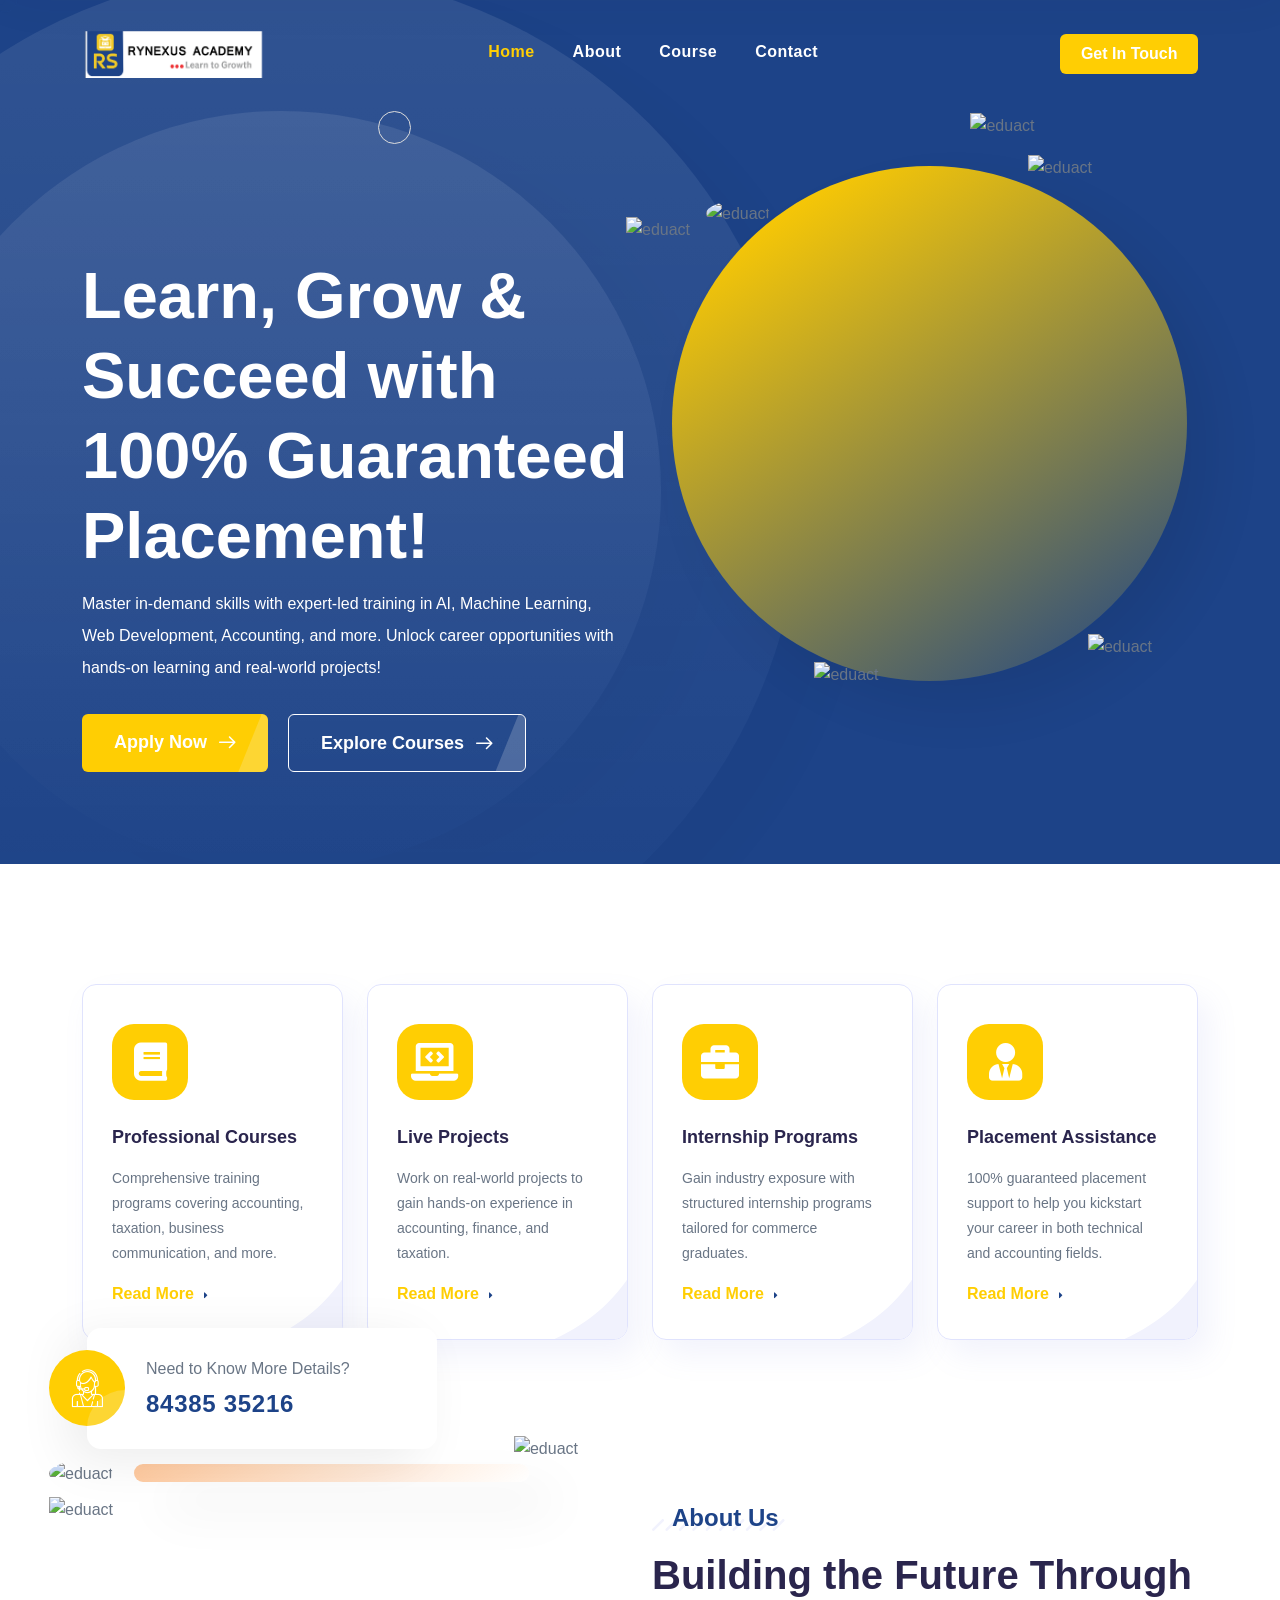
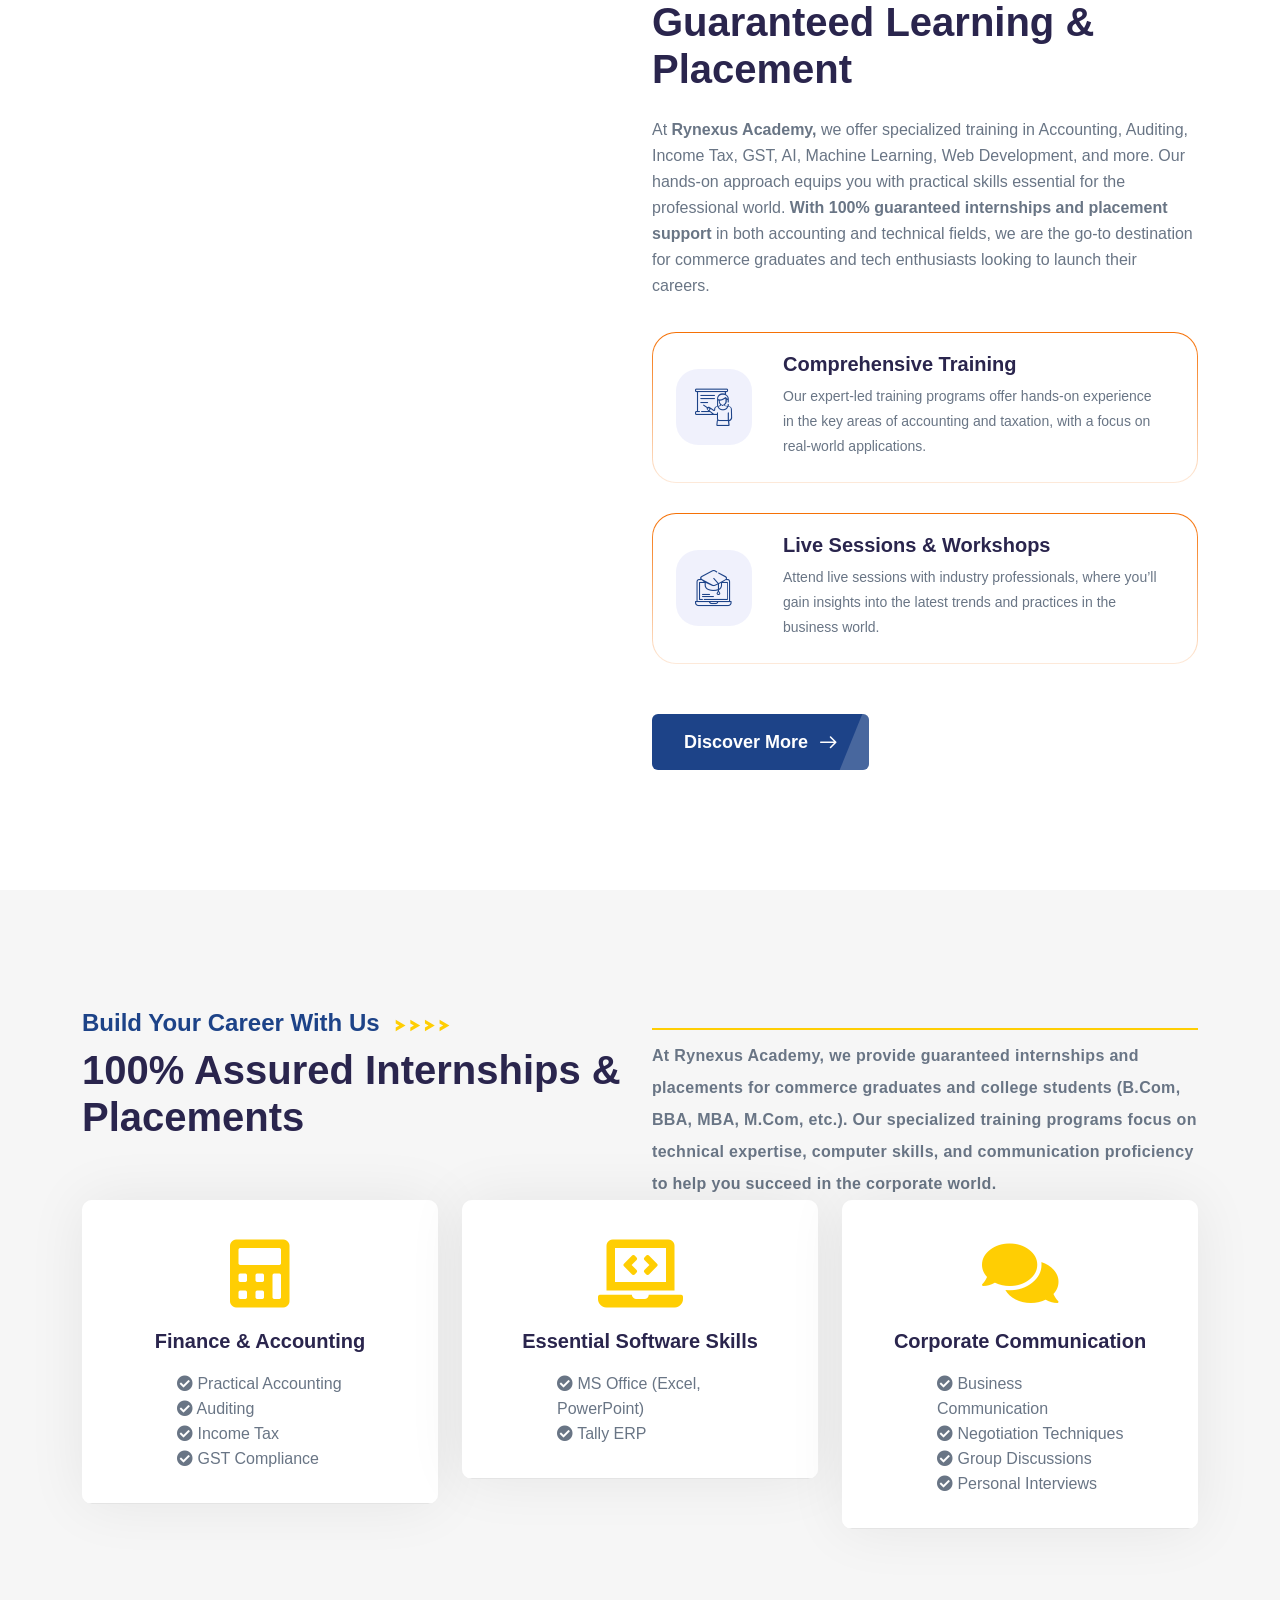
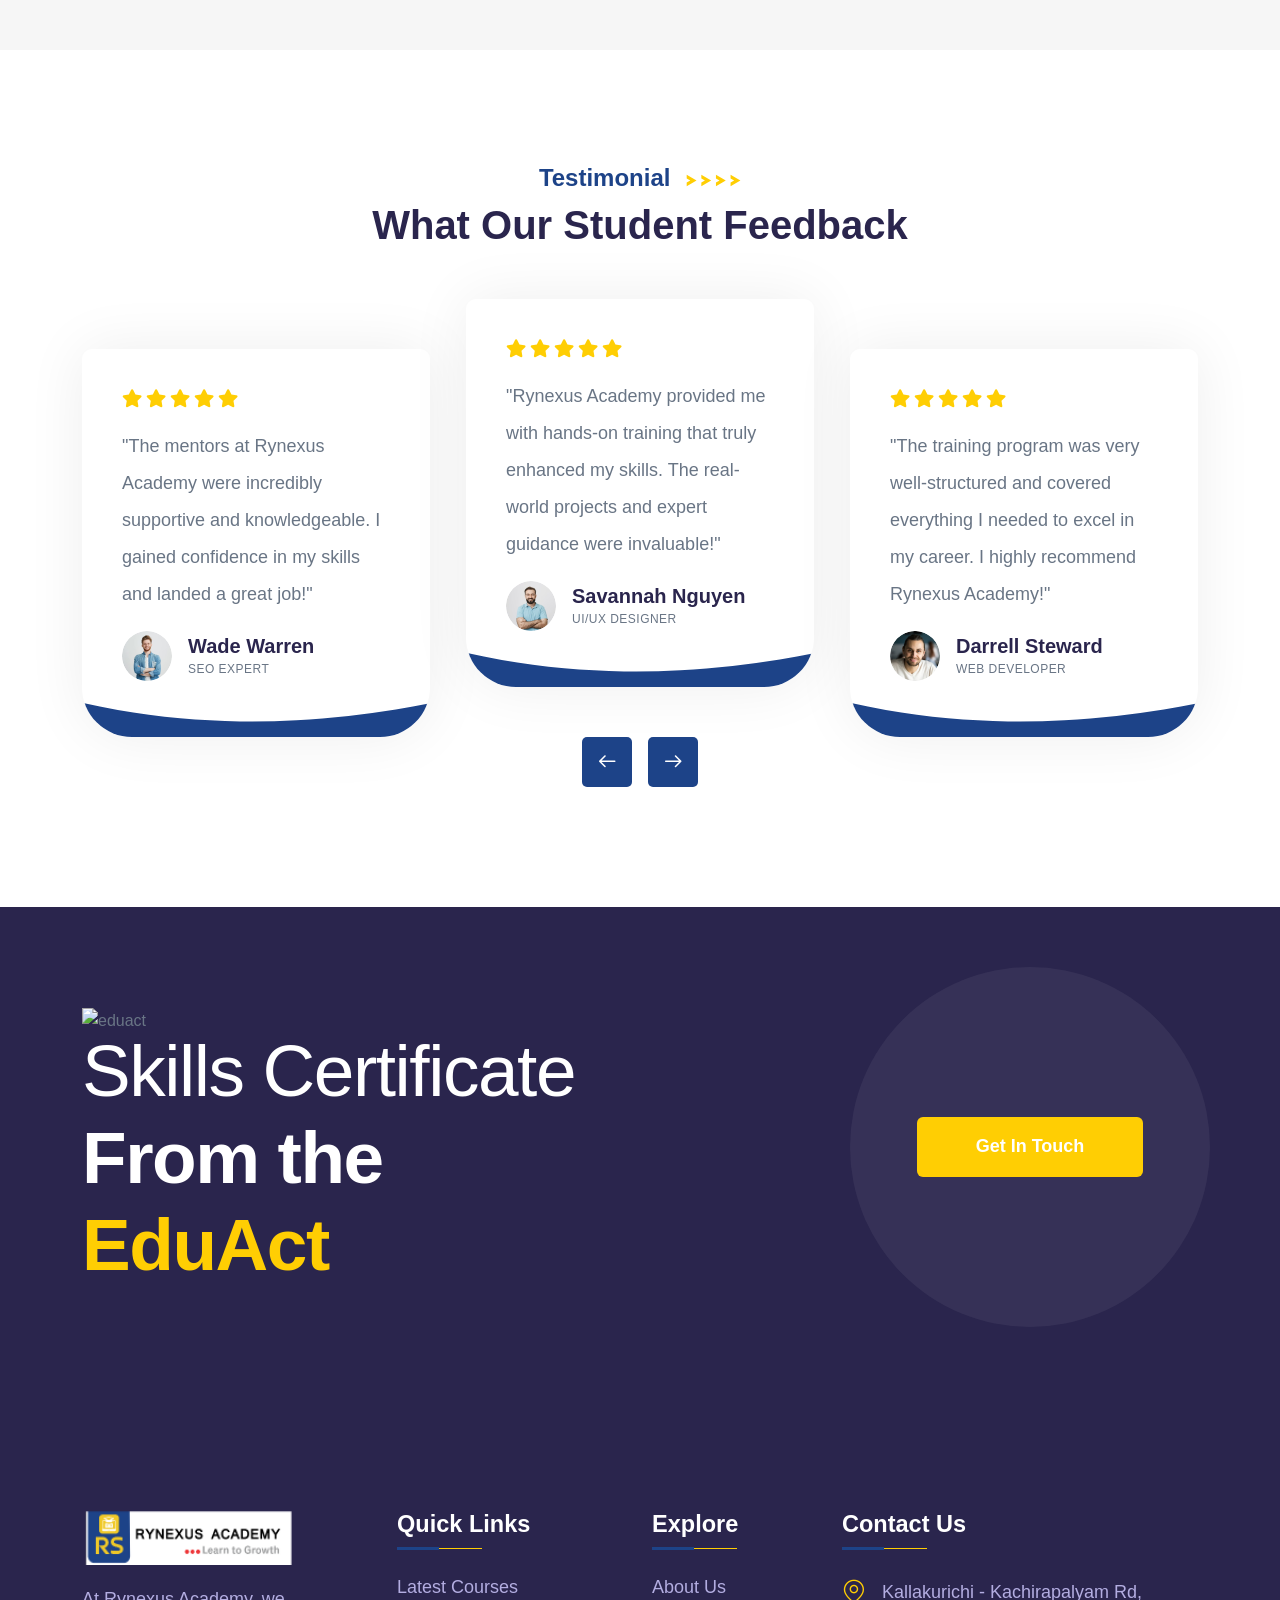
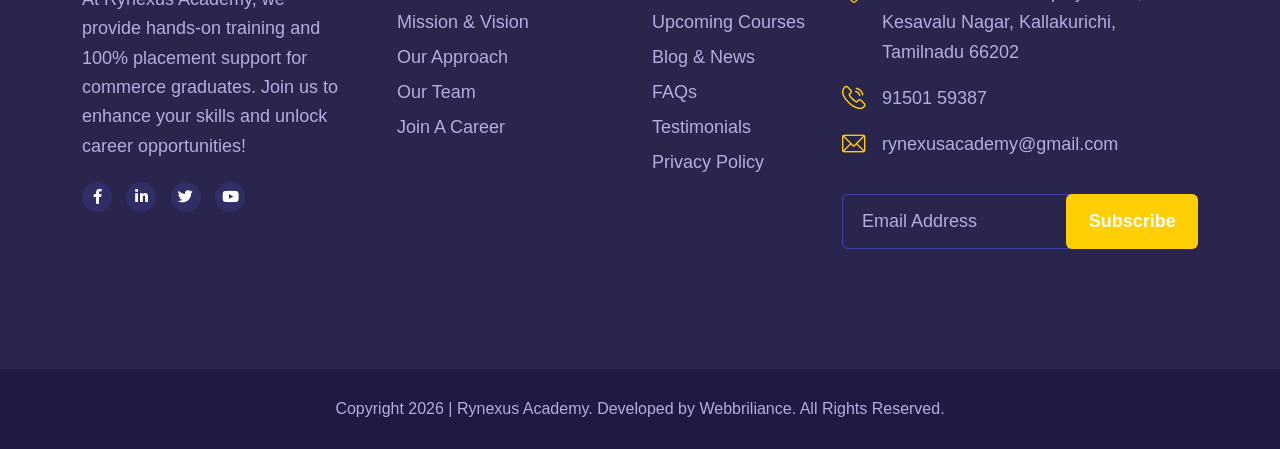
==== commit 4396aabb: "Update index.html updated contacts in index.html" ====
--- a/index.html
+++ b/index.html
@@ -589,8 +589,8 @@
                         <div class="main-footer__newsletter">
                             <h3 class="main-footer__title">Contact Us</h3>
                             <ul class="main-footer__info-list">
-                                <li><span class="icon-Location"></span>Chennai Rd, MRN Nagar, Kallakurichi - 606202, Tamilnadu, India</li>
-                                <li><span class="icon-Telephone"></span><a href="tel:8438535216">84385 35216</a></li>
+                                <li><span class="icon-Location"></span>Kallakurichi - Kachirapalyam Rd, Kesavalu Nagar, Kallakurichi, Tamilnadu 66202</li>
+                                <li><span class="icon-Telephone"></span><a href="tel:8438535216">91501 59387</a></li>
                                 <li><span class="icon-Email"></span><a href="mailto:rynexusacademy@gmail.com">rynexusacademy@gmail.com</a></li>
                             </ul>
                             <form class="main-footer__email-box mc-form" data-url="MC_FORM_URL" novalidate="novalidate">
@@ -642,7 +642,7 @@
                 </li>
                 <li>
                     <i class="fa fa-phone-alt"></i>
-                    <a href="tel:+918438535216">+91 84385 35216</a>
+                    <a href="tel:+918438535216">+91 91501 89387</a>
                 </li>
             </ul><!-- /.mobile-nav__contact -->
             <div class="mobile-nav__social">
@@ -705,4 +705,4 @@
 
 
 <!-- Mirrored from bracketweb.com/eduact-html/index.html by HTTrack Website Copier/3.x [XR&CO'2014], Thu, 30 Jan 2025 16:18:59 GMT -->
-</html>+</html>
--- a/assets/vendors/eduact-icons/style.css
+++ b/assets/vendors/eduact-icons/style.css
@@ -0,0 +1,215 @@
+@font-face {
+  font-family: 'icomoon';
+  src:  url('fonts/icomoon8568.eot?w8l75j');
+  src:  url('fonts/icomoon8568.eot?w8l75j#iefix') format('embedded-opentype'),
+    url('fonts/icomoon8568.ttf?w8l75j') format('truetype'),
+    url('fonts/icomoon8568.woff?w8l75j') format('woff'),
+    url('fonts/icomoon8568.svg?w8l75j#icomoon') format('svg');
+  font-weight: normal;
+  font-style: normal;
+  font-display: block;
+}
+
+[class^="icon-"], [class*=" icon-"] {
+  /* use !important to prevent issues with browser extensions that change fonts */
+  font-family: 'icomoon' !important;
+  font-style: normal;
+  font-weight: normal;
+  font-variant: normal;
+  text-transform: none;
+  line-height: 1;
+
+  /* Better Font Rendering =========== */
+  -webkit-font-smoothing: antialiased;
+  -moz-osx-font-smoothing: grayscale;
+}
+
+.icon-art:before {
+  content: "\e923";
+}
+.icon-book:before {
+  content: "\e924";
+}
+.icon-chart-up:before {
+  content: "\e925";
+}
+.icon-chat:before {
+  content: "\e926";
+}
+.icon-check:before {
+  content: "\e927";
+}
+.icon-clock:before {
+  content: "\e928";
+}
+.icon-close:before {
+  content: "\e929";
+}
+.icon-computer-science:before {
+  content: "\e92a";
+}
+.icon-double-arrow-right:before {
+  content: "\e92b";
+}
+.icon-file:before {
+  content: "\e92c";
+}
+.icon-graduate:before {
+  content: "\e92d";
+}
+.icon-history:before {
+  content: "\e92e";
+}
+.icon-ideas:before {
+  content: "\e92f";
+}
+.icon-instructor:before {
+  content: "\e930";
+}
+.icon-language:before {
+  content: "\e931";
+}
+.icon-logical-thinking:before {
+  content: "\e932";
+}
+.icon-minus:before {
+  content: "\e933";
+}
+.icon-online-learning:before {
+  content: "\e934";
+}
+.icon-play:before {
+  content: "\e935";
+}
+.icon-play-border:before {
+  content: "\e936";
+}
+.icon-plus:before {
+  content: "\e937";
+}
+.icon-ratings:before {
+  content: "\e938";
+}
+.icon-reading:before {
+  content: "\e939";
+}
+.icon-star:before {
+  content: "\e93a";
+}
+.icon-star-dash:before {
+  content: "\e93b";
+}
+.icon-target:before {
+  content: "\e93c";
+}
+.icon-trophy:before {
+  content: "\e93d";
+}
+.icon-vision:before {
+  content: "\e93e";
+}
+.icon-account-1:before {
+  content: "\e900";
+}
+.icon-Analysis:before {
+  content: "\e901";
+}
+.icon-arrow-left:before {
+  content: "\e902";
+}
+.icon-arrow:before {
+  content: "\e903";
+}
+.icon-arrow-up:before {
+  content: "\e904";
+}
+.icon-arrow-down:before {
+  content: "\e905";
+}
+.icon-business:before {
+  content: "\e906";
+}
+.icon-Call:before {
+  content: "\e907";
+}
+.icon-chart-up1:before {
+  content: "\e908";
+}
+.icon-computer-science1:before {
+  content: "\e909";
+}
+.icon-Digital-marketing:before {
+  content: "\e90a";
+}
+.icon-caret-right:before {
+  content: "\e90b";
+}
+.icon-caret-down:before {
+  content: "\e90c";
+}
+.icon-caret-up:before {
+  content: "\e90d";
+}
+.icon-caret-left:before {
+  content: "\e90e";
+}
+.icon-education:before {
+  content: "\e90f";
+}
+.icon-Email:before {
+  content: "\e910";
+}
+.icon-facebook:before {
+  content: "\e911";
+}
+.icon-Headphone-Women:before {
+  content: "\e912";
+}
+.icon-like:before {
+  content: "\e913";
+}
+.icon-linkedin:before {
+  content: "\e914";
+}
+.icon-Location:before {
+  content: "\e915";
+}
+.icon-neural:before {
+  content: "\e916";
+}
+.icon-Newsletter:before {
+  content: "\e917";
+}
+.icon-Online-learning:before {
+  content: "\e918";
+}
+.icon-portfolio:before {
+  content: "\e919";
+}
+.icon-Presentation:before {
+  content: "\e91a";
+}
+.icon-Search:before {
+  content: "\e91b";
+}
+.icon-Start-up:before {
+  content: "\e91c";
+}
+.icon-Technology:before {
+  content: "\e91d";
+}
+.icon-Telephone:before {
+  content: "\e91e";
+}
+.icon-twitter:before {
+  content: "\e91f";
+}
+.icon-webinar:before {
+  content: "\e920";
+}
+.icon-youtube:before {
+  content: "\e921";
+}
+.icon-pen:before {
+  content: "\e922";
+}
--- a/assets/vendors/nouislider/nouislider.min.css
+++ b/assets/vendors/nouislider/nouislider.min.css
@@ -0,0 +1,2 @@
+/*! nouislider - 14.1.1 - 12/15/2019 */
+.noUi-target,.noUi-target *{-webkit-touch-callout:none;-webkit-tap-highlight-color:transparent;-webkit-user-select:none;-ms-touch-action:none;touch-action:none;-ms-user-select:none;-moz-user-select:none;user-select:none;-moz-box-sizing:border-box;box-sizing:border-box}.noUi-target{position:relative}.noUi-base,.noUi-connects{width:100%;height:100%;position:relative;z-index:1}.noUi-connects{overflow:hidden;z-index:0}.noUi-connect,.noUi-origin{will-change:transform;position:absolute;z-index:1;top:0;right:0;-ms-transform-origin:0 0;-webkit-transform-origin:0 0;-webkit-transform-style:preserve-3d;transform-origin:0 0;transform-style:flat}.noUi-connect{height:100%;width:100%}.noUi-origin{height:10%;width:10%}.noUi-txt-dir-rtl.noUi-horizontal .noUi-origin{left:0;right:auto}.noUi-vertical .noUi-origin{width:0}.noUi-horizontal .noUi-origin{height:0}.noUi-handle{-webkit-backface-visibility:hidden;backface-visibility:hidden;position:absolute}.noUi-touch-area{height:100%;width:100%}.noUi-state-tap .noUi-connect,.noUi-state-tap .noUi-origin{-webkit-transition:transform .3s;transition:transform .3s}.noUi-state-drag *{cursor:inherit!important}.noUi-horizontal{height:18px}.noUi-horizontal .noUi-handle{width:34px;height:28px;right:-17px;top:-6px}.noUi-vertical{width:18px}.noUi-vertical .noUi-handle{width:28px;height:34px;right:-6px;top:-17px}.noUi-txt-dir-rtl.noUi-horizontal .noUi-handle{left:-17px;right:auto}.noUi-target{background:#FAFAFA;border-radius:4px;border:1px solid #D3D3D3;box-shadow:inset 0 1px 1px #F0F0F0,0 3px 6px -5px #BBB}.noUi-connects{border-radius:3px}.noUi-connect{background:#3FB8AF}.noUi-draggable{cursor:ew-resize}.noUi-vertical .noUi-draggable{cursor:ns-resize}.noUi-handle{border:1px solid #D9D9D9;border-radius:3px;background:#FFF;cursor:default;box-shadow:inset 0 0 1px #FFF,inset 0 1px 7px #EBEBEB,0 3px 6px -3px #BBB}.noUi-active{box-shadow:inset 0 0 1px #FFF,inset 0 1px 7px #DDD,0 3px 6px -3px #BBB}.noUi-handle:after,.noUi-handle:before{content:"";display:block;position:absolute;height:14px;width:1px;background:#E8E7E6;left:14px;top:6px}.noUi-handle:after{left:17px}.noUi-vertical .noUi-handle:after,.noUi-vertical .noUi-handle:before{width:14px;height:1px;left:6px;top:14px}.noUi-vertical .noUi-handle:after{top:17px}[disabled] .noUi-connect{background:#B8B8B8}[disabled] .noUi-handle,[disabled].noUi-handle,[disabled].noUi-target{cursor:not-allowed}.noUi-pips,.noUi-pips *{-moz-box-sizing:border-box;box-sizing:border-box}.noUi-pips{position:absolute;color:#999}.noUi-value{position:absolute;white-space:nowrap;text-align:center}.noUi-value-sub{color:#ccc;font-size:10px}.noUi-marker{position:absolute;background:#CCC}.noUi-marker-sub{background:#AAA}.noUi-marker-large{background:#AAA}.noUi-pips-horizontal{padding:10px 0;height:80px;top:100%;left:0;width:100%}.noUi-value-horizontal{-webkit-transform:translate(-50%,50%);transform:translate(-50%,50%)}.noUi-rtl .noUi-value-horizontal{-webkit-transform:translate(50%,50%);transform:translate(50%,50%)}.noUi-marker-horizontal.noUi-marker{margin-left:-1px;width:2px;height:5px}.noUi-marker-horizontal.noUi-marker-sub{height:10px}.noUi-marker-horizontal.noUi-marker-large{height:15px}.noUi-pips-vertical{padding:0 10px;height:100%;top:0;left:100%}.noUi-value-vertical{-webkit-transform:translate(0,-50%);transform:translate(0,-50%);padding-left:25px}.noUi-rtl .noUi-value-vertical{-webkit-transform:translate(0,50%);transform:translate(0,50%)}.noUi-marker-vertical.noUi-marker{width:5px;height:2px;margin-top:-1px}.noUi-marker-vertical.noUi-marker-sub{width:10px}.noUi-marker-vertical.noUi-marker-large{width:15px}.noUi-tooltip{display:block;position:absolute;border:1px solid #D9D9D9;border-radius:3px;background:#fff;color:#000;padding:5px;text-align:center;white-space:nowrap}.noUi-horizontal .noUi-tooltip{-webkit-transform:translate(-50%,0);transform:translate(-50%,0);left:50%;bottom:120%}.noUi-vertical .noUi-tooltip{-webkit-transform:translate(0,-50%);transform:translate(0,-50%);top:50%;right:120%}
--- a/assets/vendors/nouislider/nouislider.pips.css
+++ b/assets/vendors/nouislider/nouislider.pips.css
@@ -0,0 +1,98 @@
+
+/* Base;
+ *
+ */
+.noUi-pips,
+.noUi-pips * {
+-moz-box-sizing: border-box;
+	box-sizing: border-box;
+}
+.noUi-pips {
+	position: absolute;
+	font: 400 12px Arial;
+	color: #999;
+}
+
+/* Values;
+ *
+ */
+.noUi-value {
+	width: 40px;
+	position: absolute;
+	text-align: center;
+}
+.noUi-value-sub {
+	color: #ccc;
+	font-size: 10px;
+}
+
+/* Markings;
+ *
+ */
+.noUi-marker {
+	position: absolute;
+	background: #CCC;
+}
+.noUi-marker-sub {
+	background: #AAA;
+}
+.noUi-marker-large {
+	background: #AAA;
+}
+
+/* Horizontal layout;
+ *
+ */
+.noUi-pips-horizontal {
+	padding: 10px 0;
+	height: 50px;
+	top: 100%;
+	left: 0;
+	width: 100%;
+}
+.noUi-value-horizontal {
+	margin-left: -20px;
+	padding-top: 20px;
+}
+.noUi-value-horizontal.noUi-value-sub {
+	padding-top: 15px;
+}
+
+.noUi-marker-horizontal.noUi-marker {
+	margin-left: -1px;
+	width: 2px;
+	height: 5px;
+}
+.noUi-marker-horizontal.noUi-marker-sub {
+	height: 10px;
+}
+.noUi-marker-horizontal.noUi-marker-large {
+	height: 15px;
+}
+
+/* Vertical layout;
+ *
+ */
+.noUi-pips-vertical {
+	padding: 0 10px;
+	height: 100%;
+	top: 0;
+	left: 100%;
+}
+.noUi-value-vertical {
+	width: 15px;
+	margin-left: 20px;
+	margin-top: -5px;
+}
+
+.noUi-marker-vertical.noUi-marker {
+	width: 5px;
+	height: 2px;
+	margin-top: -1px;
+}
+.noUi-marker-vertical.noUi-marker-sub {
+	width: 10px;
+}
+.noUi-marker-vertical.noUi-marker-large {
+	width: 15px;
+}
--- a/assets/css/eduact.css
+++ b/assets/css/eduact.css
@@ -0,0 +1,16651 @@
+/*--------------------------------------------------------------
+>>> TABLE OF CONTENTS:
+----------------------------------------------------------------
+# Variables
+# Utility
+# Cards
+# Common
+# Form
+# Navigations
+# Animations
+# Mobile Nav
+# Search Popup
+# Hero Banner
+# Service
+# About
+# Category
+# Course
+# Course Details
+# Counter
+# Testimonial
+# Team
+# Footer
+# Client Carousel
+# Funfact
+# Hero Slider
+# Page Header
+# Contact
+# Google Map
+# Gallery
+# Pricing
+# Faq
+# Login
+# 404
+# Product Page
+# Product Details
+# Cart
+# Checkout
+# Boxed Home
+# Custom Cursor
+--------------------------------------------------------------*/
+/*--------------------------------------------------------------
+# Variables
+--------------------------------------------------------------*/
+/*--------------------------------------------------------------
+# Utility
+--------------------------------------------------------------*/
+.mt-20 {
+  margin-top: 20px;
+}
+
+.mt-30 {
+  margin-top: 30px;
+}
+
+.mt-40 {
+  margin-top: 40px;
+}
+
+.mt-50 {
+  margin-top: 50px;
+}
+
+.mt-60 {
+  margin-top: 60px;
+}
+
+.mt-80 {
+  margin-top: 80px;
+}
+
+.mt-120 {
+  margin-top: 120px;
+}
+
+.mt--60 {
+  margin-top: -60px;
+}
+
+.mt--120 {
+  margin-top: -120px;
+}
+
+.mb-20 {
+  margin-bottom: 20px;
+}
+
+.mb-30 {
+  margin-bottom: 30px;
+}
+
+.mb-40 {
+  margin-bottom: 40px;
+}
+
+.mb-50 {
+  margin-bottom: 50px;
+}
+
+.mb-60 {
+  margin-bottom: 60px;
+}
+
+.mb-80 {
+  margin-bottom: 80px;
+}
+
+.mb-120 {
+  margin-bottom: 120px;
+}
+
+.mb--60 {
+  margin-bottom: -60px;
+}
+
+.mb--120 {
+  margin-bottom: -120px;
+}
+
+.pt-20 {
+  padding-top: 20px;
+}
+
+.pt-30 {
+  padding-top: 30px;
+}
+
+.pt-40 {
+  padding-top: 40px;
+}
+
+.pt-50 {
+  padding-top: 50px;
+}
+
+.pt-60 {
+  padding-top: 60px;
+}
+
+.pt-80 {
+  padding-top: 80px;
+}
+
+.pt-110 {
+  padding-top: 110px;
+}
+
+.pt-115 {
+  padding-top: 115px;
+}
+
+.pt-120 {
+  padding-top: 120px;
+}
+
+.pt-142 {
+  padding-top: 142px;
+}
+
+.pb-20 {
+  padding-bottom: 20px;
+}
+
+.pb-30 {
+  padding-bottom: 30px;
+}
+
+.pb-40 {
+  padding-bottom: 40px;
+}
+
+.pb-50 {
+  padding-bottom: 50px;
+}
+
+.pb-60 {
+  padding-bottom: 60px;
+}
+
+.pb-80 {
+  padding-bottom: 80px;
+}
+
+.pb-90 {
+  padding-bottom: 90px;
+}
+
+.pb-110 {
+  padding-bottom: 110px;
+}
+
+.pb-115 {
+  padding-bottom: 115px;
+}
+
+.pb-120 {
+  padding-bottom: 120px;
+}
+
+.pl-5 {
+  padding-left: 5px;
+}
+
+.pl-10 {
+  padding-left: 10px;
+}
+
+.pl-15 {
+  padding-left: 15px;
+}
+
+.pl-20 {
+  padding-left: 20px;
+}
+
+.pl-30 {
+  padding-left: 30px;
+}
+
+.pr-5 {
+  padding-right: 5px;
+}
+
+.pr-10 {
+  padding-right: 10px;
+}
+
+.pr-15 {
+  padding-right: 15px;
+}
+
+.pr-20 {
+  padding-right: 20px;
+}
+
+.pr-30 {
+  padding-right: 30px;
+}
+
+/*--------------------------------------------------------------
+# Cards
+--------------------------------------------------------------*/
+.video-one {
+  position: relative;
+}
+
+.video-one__bg {
+  position: relative;
+  border-radius: 0 0 14px 14px;
+  overflow: hidden;
+  padding: 74px 110px 80px 113px;
+}
+
+@media (max-width: 1199px) {
+  .video-one__bg {
+    padding: 74px 90px 80px 55px;
+  }
+}
+
+@media (max-width: 991px) {
+  .video-one__bg {
+    padding: 74px 30px 80px 30px;
+  }
+}
+
+@media (max-width: 767px) {
+  .video-one__bg {
+    padding: 60px 30px;
+  }
+}
+
+.video-one__bg::after {
+  position: absolute;
+  left: 0;
+  top: 0;
+  width: 100%;
+  height: 100%;
+  content: '';
+  background: rgba(36, 36, 36, 0.87);
+}
+
+.video-one .row {
+  position: relative;
+  z-index: 2;
+}
+
+.video-one__shape {
+  position: absolute;
+  right: 113px;
+  top: 0;
+  width: 485px;
+  height: 100%;
+  background-position: center center;
+  background-repeat: no-repeat;
+  background-size: cover;
+  z-index: 2;
+  -webkit-animation: blinker 3s infinite linear;
+  animation: blinker 3s infinite linear;
+}
+
+@media (max-width: 1399px) {
+  .video-one__shape {
+    right: 20px;
+  }
+}
+
+@media (max-width: 991px) {
+  .video-one__shape {
+    display: none;
+  }
+}
+
+.video-one__shape2 {
+  position: absolute;
+  right: 27px;
+  left: 0;
+  margin: auto;
+  top: 0;
+  width: 331px;
+  height: 100%;
+  background-position: center center;
+  background-repeat: no-repeat;
+  background-size: cover;
+  z-index: 2;
+  -webkit-animation: movebounce2 2s linear infinite;
+  animation: movebounce2 2s linear infinite;
+}
+
+@media (min-width: 992px) and (max-width: 1199px) {
+  .video-one__shape2 {
+    right: 250px;
+  }
+}
+
+@media (max-width: 767px) {
+  .video-one__shape2 {
+    display: none;
+  }
+}
+
+.video-one__title {
+  color: var(--eduact-white);
+  font-size: 40px;
+  line-height: 40px;
+  margin: 0 0 34px;
+}
+
+@media (min-width: 1400px) {
+  .video-one__title {
+    margin-right: -15px;
+  }
+}
+
+@media (max-width: 991px) {
+  .video-one__title {
+    font-size: 35px;
+  }
+}
+
+.video-one__btn {
+  display: flex;
+  justify-content: center;
+  align-items: center;
+  position: relative;
+  width: 165px;
+  height: 167px;
+  border-radius: 50%;
+  background-color: var(--eduact-secondary);
+  padding: 15px;
+  margin: auto;
+  left: 20px;
+  animation: shadows 1s linear infinite;
+  -moz-animation: shadows 1s linear infinite;
+  -webkit-animation: shadows 1s linear infinite;
+}
+
+@media (min-width: 1200px) and (max-width: 1399px) {
+  .video-one__btn {
+    left: 65px;
+  }
+}
+
+@media (max-width: 767px) {
+  .video-one__btn {
+    margin: 50px 0 0;
+  }
+}
+
+.video-one__btn img {
+  width: 100%;
+  height: 100%;
+  object-fit: cover;
+  border-radius: 50%;
+}
+
+.video-one__btn .video-popup {
+  left: 0;
+  margin: auto;
+  position: absolute;
+  right: 0;
+  text-align: center;
+  top: 50%;
+  transform: translateY(-50%);
+  z-index: 3;
+  width: 53px;
+  height: 53px;
+  background-color: var(--eduact-white);
+  border-radius: 50%;
+  font-size: 13px;
+  color: var(--eduact-secondary);
+  display: flex;
+  justify-content: center;
+  align-items: center;
+}
+
+.video-one__btn .video-popup:hover {
+  background-color: var(--eduact-secondary);
+  color: var(--eduact-white);
+}
+
+.video-two {
+  position: relative;
+  padding: 74px 0;
+}
+
+.video-two__bg {
+  position: absolute;
+  top: 0;
+  left: 0;
+  right: 0;
+  bottom: 0;
+  background-repeat: no-repeat;
+  background-size: cover;
+  background-position: center center;
+  width: 100%;
+  height: 100%;
+}
+
+.video-two__bg::after {
+  position: absolute;
+  left: 0;
+  top: 0;
+  width: 100%;
+  height: 100%;
+  content: '';
+  background: rgba(54, 48, 93, 0.8);
+}
+
+.video-two__shape {
+  position: absolute;
+  right: 0;
+  top: 0;
+  background-repeat: no-repeat;
+  background-size: auto;
+  background-position: right center;
+  width: 100%;
+  height: 100%;
+}
+
+@media (max-width: 1199px) {
+  .video-two__shape {
+    display: none;
+  }
+}
+
+@media (max-width: 1499px) {
+  .video-two__shape {
+    right: -200px;
+  }
+}
+
+.video-two__title {
+  color: var(--eduact-white);
+  font-size: 40px;
+  line-height: 40px;
+  margin: 0 0 34px;
+}
+
+@media (max-width: 991px) {
+  .video-two__title {
+    font-size: 35px;
+  }
+  .video-two__title br {
+    display: none;
+  }
+}
+
+.video-two__btn {
+  display: flex;
+  justify-content: center;
+  align-items: center;
+  position: relative;
+  width: 256px;
+  height: 256px;
+  border-radius: 50%;
+  background-color: rgba(var(--eduact-white-rgb), 0.1);
+  margin-left: auto;
+  z-index: 2;
+  animation: shadows2 1s linear infinite;
+  -moz-animation: shadows2 1s linear infinite;
+  -webkit-animation: shadows2 1s linear infinite;
+}
+
+@media (max-width: 767px) {
+  .video-two__btn {
+    margin: 40px 0 0;
+  }
+}
+
+.video-two__btn .video-popup {
+  font-size: 55px;
+  color: var(--eduact-secondary);
+  position: relative;
+  display: block;
+  left: 9px;
+}
+
+.video-two__btn .video-popup:hover {
+  color: var(--eduact-base);
+}
+
+.team-one {
+  position: relative;
+  background-repeat: no-repeat;
+  background-size: cover;
+  background-position: center center;
+  background-color: var(--eduact-soft);
+  padding: 117px 0 85px;
+}
+
+@media (max-width: 767px) {
+  .team-one {
+    padding: 77px 0 45px;
+  }
+}
+
+.team-one .section-title__tagline svg {
+  width: 170px;
+}
+
+.team-one .section-title__tagline svg path {
+  fill: var(--eduact-white);
+}
+
+.team-one__item {
+  position: relative;
+  padding: 17px 0 0 13px;
+  margin: 0 0 36px;
+}
+
+.team-one__item::before {
+  position: absolute;
+  left: 0;
+  top: 0;
+  width: 170px;
+  height: 199px;
+  border-radius: 20px;
+  content: '';
+  background-color: var(--eduact-base);
+  -webkit-transition: all 0.4s linear;
+  -o-transition: all 0.4s linear;
+  transition: all 0.4s linear;
+}
+
+.team-one__item:hover::before {
+  background-color: var(--eduact-secondary);
+}
+
+.team-one__item:hover .team-one__image::after {
+  visibility: visible;
+  opacity: 1;
+}
+
+.team-one__item:hover .team-one__title {
+  visibility: visible;
+  opacity: 1;
+  transform: translate3d(0, 0, 0);
+  -moz-transform: translate3d(0, 0, 0);
+  -webkit-transform: translate3d(0, 0, 0);
+}
+
+.team-one__item:hover .team-one__designation {
+  visibility: visible;
+  opacity: 1;
+  transform: translate3d(0, 0, 0);
+  -moz-transform: translate3d(0, 0, 0);
+  -webkit-transform: translate3d(0, 0, 0);
+}
+
+.team-one__item:hover .team-one__social a {
+  visibility: visible;
+  opacity: 1;
+  transform: translate3d(0, 0, 0);
+  -moz-transform: translate3d(0, 0, 0);
+  -webkit-transform: translate3d(0, 0, 0);
+}
+
+.team-one__image {
+  position: relative;
+  overflow: hidden;
+  border-radius: 20px;
+}
+
+.team-one__image::after {
+  position: absolute;
+  left: 0;
+  top: 0;
+  width: 100%;
+  height: 100%;
+  content: '';
+  background-color: rgba(var(--eduact-black-rgb), 0.83);
+  visibility: hidden;
+  opacity: 0;
+  -webkit-transition: all 0.3s linear;
+  -o-transition: all 0.3s linear;
+  transition: all 0.3s linear;
+}
+
+.team-one__image img {
+  width: 100%;
+  height: auto;
+}
+
+.team-one__content {
+  left: 0;
+  margin: auto;
+  position: absolute;
+  right: 0;
+  text-align: center;
+  top: 50%;
+  transform: translateY(-50%);
+  z-index: 3;
+}
+
+.team-one__title {
+  font-size: 32px;
+  color: var(--eduact-white);
+  line-height: 1;
+  margin: 0;
+  visibility: hidden;
+  opacity: 0;
+  -webkit-transition: all ease .5s;
+  -moz-transition: all ease .5s;
+  transition: all ease .5s;
+  transform: translate3d(-100px, 0, 0);
+  -moz-transform: translate3d(-100px, 0, 0);
+  -webkit-transform: translate3d(-100px, 0, 0);
+}
+
+.team-one__title a {
+  color: inherit;
+}
+
+.team-one__title a:hover {
+  color: var(--eduact-base);
+}
+
+.team-one__designation {
+  font-size: 20px;
+  color: var(--eduact-white);
+  line-height: 1;
+  display: block;
+  margin: 5px 0 22px;
+  visibility: hidden;
+  opacity: 0;
+  -webkit-transition: all ease .5s;
+  -moz-transition: all ease .5s;
+  transition: all ease .5s;
+  transform: translate3d(100px, 0, 0);
+  -moz-transform: translate3d(100px, 0, 0);
+  -webkit-transform: translate3d(100px, 0, 0);
+}
+
+.team-one__social {
+  position: relative;
+}
+
+.team-one__social a {
+  display: inline-block;
+  width: 30px;
+  height: 30px;
+  border-radius: 50%;
+  border: 1px solid var(--eduact-base);
+  color: var(--eduact-white);
+  font-size: 14px;
+  text-align: center;
+  line-height: 29px;
+  margin: 0 4px;
+  visibility: hidden;
+  opacity: 0;
+}
+
+.team-one__social a:hover {
+  background-color: var(--eduact-base);
+}
+
+.team-one__social a:nth-child(1) {
+  -webkit-transition: all 600ms cubic-bezier(0.445, 0.05, 0.55, 0.95);
+  -moz-transition: all 600ms cubic-bezier(0.445, 0.05, 0.55, 0.95);
+  transition: all 600ms cubic-bezier(0.445, 0.05, 0.55, 0.95);
+  transform: translate3d(0, 70px, 0);
+  -moz-transform: translate3d(0, 70px, 0);
+  -webkit-transform: translate3d(0, 70px, 0);
+}
+
+.team-one__social a:nth-child(2) {
+  -webkit-transition: all 700ms cubic-bezier(0.445, 0.05, 0.55, 0.95);
+  -moz-transition: all 700ms cubic-bezier(0.445, 0.05, 0.55, 0.95);
+  transition: all 700ms cubic-bezier(0.445, 0.05, 0.55, 0.95);
+  transform: translate3d(0, 70px, 0);
+  -moz-transform: translate3d(0, 70px, 0);
+  -webkit-transform: translate3d(0, 70px, 0);
+}
+
+.team-one__social a:nth-child(3) {
+  -webkit-transition: all 800ms cubic-bezier(0.445, 0.05, 0.55, 0.95);
+  -moz-transition: all 800ms cubic-bezier(0.445, 0.05, 0.55, 0.95);
+  transition: all 800ms cubic-bezier(0.445, 0.05, 0.55, 0.95);
+  transform: translate3d(0, 70px, 0);
+  -moz-transform: translate3d(0, 70px, 0);
+  -webkit-transform: translate3d(0, 70px, 0);
+}
+
+.team-one__social a:nth-child(4) {
+  -webkit-transition: all 900ms cubic-bezier(0.445, 0.05, 0.55, 0.95);
+  -moz-transition: all 900ms cubic-bezier(0.445, 0.05, 0.55, 0.95);
+  transition: all 900ms cubic-bezier(0.445, 0.05, 0.55, 0.95);
+  transform: translate3d(0, 70px, 0);
+  -moz-transform: translate3d(0, 70px, 0);
+  -webkit-transform: translate3d(0, 70px, 0);
+}
+
+.team-two {
+  position: relative;
+  background-position: bottom center;
+  background-repeat: no-repeat;
+  padding: 115px 0 85px;
+}
+
+@media (max-width: 767px) {
+  .team-two {
+    padding: 75px 0 45px;
+  }
+}
+
+.team-two--about {
+  border-top: 1px solid var(--eduact-soft4);
+  margin-bottom: 120px;
+}
+
+@media (max-width: 767px) {
+  .team-two--about {
+    margin-bottom: 80px;
+  }
+}
+
+.team-two__item {
+  position: relative;
+  padding: 0 0 35px;
+  margin-bottom: 36px;
+  z-index: 2;
+}
+
+@media (max-width: 1199px) {
+  .team-two__item {
+    padding-bottom: 28px;
+  }
+}
+
+.team-two__item::before {
+  position: absolute;
+  left: 0;
+  bottom: 0;
+  background-color: var(--eduact-secondary);
+  content: '';
+  border-radius: 0 0 200px 200px;
+  width: 100%;
+  height: 309px;
+  z-index: -1;
+}
+
+.team-two__item::after {
+  position: absolute;
+  left: 0;
+  bottom: 0;
+  background-color: var(--eduact-base);
+  content: '';
+  border-radius: 0 0 200px 200px;
+  width: 100%;
+  height: 200px;
+  z-index: -1;
+  visibility: hidden;
+  opacity: 0;
+  -webkit-transition: all 0.4s linear;
+  -o-transition: all 0.4s linear;
+  transition: all 0.4s linear;
+}
+
+.team-two__item:hover::after {
+  height: 309px;
+  visibility: visible;
+  opacity: 1;
+}
+
+.team-two__item:hover .team-two__image::after {
+  visibility: visible;
+  opacity: 1;
+}
+
+.team-two__item:hover .team-two__title {
+  visibility: visible;
+  opacity: 1;
+  transform: translate3d(0, 0, 0);
+  -moz-transform: translate3d(0, 0, 0);
+  -webkit-transform: translate3d(0, 0, 0);
+}
+
+.team-two__item:hover .team-two__designation {
+  visibility: visible;
+  opacity: 1;
+  transform: translate3d(0, 0, 0);
+  -moz-transform: translate3d(0, 0, 0);
+  -webkit-transform: translate3d(0, 0, 0);
+}
+
+.team-two__item:hover .team-two__social a {
+  visibility: visible;
+  opacity: 1;
+  transform: translate3d(0, 0, 0);
+  -moz-transform: translate3d(0, 0, 0);
+  -webkit-transform: translate3d(0, 0, 0);
+}
+
+.team-two__image {
+  position: relative;
+  overflow: hidden;
+  border-radius: 200px;
+  margin: 0 31.5px;
+}
+
+@media (max-width: 1199px) {
+  .team-two__image {
+    margin: 0 25.5px;
+  }
+}
+
+.team-two__image::after {
+  position: absolute;
+  left: 0;
+  top: 0;
+  width: 100%;
+  height: 100%;
+  content: '';
+  background-color: rgba(24, 24, 24, 0.69);
+  visibility: hidden;
+  opacity: 0;
+  -webkit-transition: all 0.3s linear;
+  -o-transition: all 0.3s linear;
+  transition: all 0.3s linear;
+}
+
+.team-two__image img {
+  width: 100%;
+  height: auto;
+}
+
+.team-two__content {
+  left: 0;
+  margin: auto;
+  position: absolute;
+  right: 0;
+  text-align: center;
+  top: 50%;
+  transform: translateY(-50%);
+  z-index: 3;
+}
+
+.team-two__title {
+  font-size: 32px;
+  color: var(--eduact-white);
+  line-height: 1;
+  margin: 0;
+  visibility: hidden;
+  opacity: 0;
+  -webkit-transition: all ease .5s;
+  -moz-transition: all ease .5s;
+  transition: all ease .5s;
+  transform: translate3d(-100px, 0, 0);
+  -moz-transform: translate3d(-100px, 0, 0);
+  -webkit-transform: translate3d(-100px, 0, 0);
+}
+
+.team-two__title a {
+  color: inherit;
+}
+
+.team-two__title a:hover {
+  color: var(--eduact-base);
+}
+
+.team-two__designation {
+  font-size: 20px;
+  color: var(--eduact-white);
+  line-height: 1;
+  display: block;
+  margin: 5px 0 22px;
+  visibility: hidden;
+  opacity: 0;
+  -webkit-transition: all ease .5s;
+  -moz-transition: all ease .5s;
+  transition: all ease .5s;
+  transform: translate3d(100px, 0, 0);
+  -moz-transform: translate3d(100px, 0, 0);
+  -webkit-transform: translate3d(100px, 0, 0);
+}
+
+.team-two__social {
+  position: relative;
+}
+
+.team-two__social a {
+  display: inline-block;
+  width: 30px;
+  height: 30px;
+  border-radius: 50%;
+  border: 1px solid var(--eduact-base);
+  color: var(--eduact-white);
+  font-size: 14px;
+  text-align: center;
+  line-height: 29px;
+  margin: 0 4px;
+  visibility: hidden;
+  opacity: 0;
+}
+
+.team-two__social a:hover {
+  background-color: var(--eduact-base);
+}
+
+.team-two__social a:nth-child(1) {
+  -webkit-transition: all 600ms cubic-bezier(0.445, 0.05, 0.55, 0.95);
+  -moz-transition: all 600ms cubic-bezier(0.445, 0.05, 0.55, 0.95);
+  transition: all 600ms cubic-bezier(0.445, 0.05, 0.55, 0.95);
+  transform: translate3d(0, 70px, 0);
+  -moz-transform: translate3d(0, 70px, 0);
+  -webkit-transform: translate3d(0, 70px, 0);
+}
+
+.team-two__social a:nth-child(2) {
+  -webkit-transition: all 700ms cubic-bezier(0.445, 0.05, 0.55, 0.95);
+  -moz-transition: all 700ms cubic-bezier(0.445, 0.05, 0.55, 0.95);
+  transition: all 700ms cubic-bezier(0.445, 0.05, 0.55, 0.95);
+  transform: translate3d(0, 70px, 0);
+  -moz-transform: translate3d(0, 70px, 0);
+  -webkit-transform: translate3d(0, 70px, 0);
+}
+
+.team-two__social a:nth-child(3) {
+  -webkit-transition: all 800ms cubic-bezier(0.445, 0.05, 0.55, 0.95);
+  -moz-transition: all 800ms cubic-bezier(0.445, 0.05, 0.55, 0.95);
+  transition: all 800ms cubic-bezier(0.445, 0.05, 0.55, 0.95);
+  transform: translate3d(0, 70px, 0);
+  -moz-transform: translate3d(0, 70px, 0);
+  -webkit-transform: translate3d(0, 70px, 0);
+}
+
+.team-two__social a:nth-child(4) {
+  -webkit-transition: all 900ms cubic-bezier(0.445, 0.05, 0.55, 0.95);
+  -moz-transition: all 900ms cubic-bezier(0.445, 0.05, 0.55, 0.95);
+  transition: all 900ms cubic-bezier(0.445, 0.05, 0.55, 0.95);
+  transform: translate3d(0, 70px, 0);
+  -moz-transform: translate3d(0, 70px, 0);
+  -webkit-transform: translate3d(0, 70px, 0);
+}
+
+.team-three {
+  position: relative;
+  background-position: top center;
+  background-repeat: no-repeat;
+  padding: 116px 0 85px;
+}
+
+@media (max-width: 767px) {
+  .team-three {
+    padding: 76px 0 45px;
+  }
+}
+
+.team-three__item {
+  position: relative;
+  margin-bottom: 36px;
+  z-index: 2;
+}
+
+.team-three__item:hover .team-three__image::after {
+  visibility: visible;
+  opacity: 1;
+}
+
+.team-three__item:hover svg {
+  height: 318px;
+  visibility: visible;
+}
+
+@media (min-width: 992px) and (max-width: 1199px) {
+  .team-three__item:hover svg {
+    height: 252px;
+  }
+}
+
+@media (min-width: 768px) and (max-width: 991px) {
+  .team-three__item:hover svg {
+    height: 285px;
+  }
+}
+
+.team-three__item:hover .team-three__rm {
+  visibility: visible;
+  opacity: 1;
+  animation-delay: .8s;
+  animation-name: fadeInDown;
+}
+
+.team-three__item:hover .team-three__title {
+  visibility: visible;
+  opacity: 1;
+  animation-delay: .5s;
+  animation-name: fadeInUp;
+}
+
+.team-three__item:hover .team-three__designation {
+  visibility: visible;
+  opacity: 1;
+  animation-delay: .6s;
+  animation-name: fadeInUp;
+}
+
+.team-three__item:hover .team-three__social a:nth-child(1) {
+  visibility: visible;
+  opacity: 1;
+  animation-delay: .7s;
+  animation-name: fadeInUp;
+}
+
+.team-three__item:hover .team-three__social a:nth-child(2) {
+  visibility: visible;
+  opacity: 1;
+  animation-delay: .75s;
+  animation-name: fadeInUp;
+}
+
+.team-three__item:hover .team-three__social a:nth-child(3) {
+  visibility: visible;
+  opacity: 1;
+  animation-delay: .8s;
+  animation-name: fadeInUp;
+}
+
+.team-three__item:hover .team-three__social a:nth-child(4) {
+  visibility: visible;
+  opacity: 1;
+  animation-delay: .85s;
+  animation-name: fadeInUp;
+}
+
+.team-three__image {
+  position: relative;
+  overflow: hidden;
+  border-radius: 200px;
+  margin: 0;
+}
+
+.team-three__image::after {
+  position: absolute;
+  left: 0;
+  top: 0;
+  width: 100%;
+  height: 100%;
+  content: '';
+  background-color: rgba(var(--eduact-black2-rgb), 0.2);
+  visibility: hidden;
+  opacity: 0;
+  -webkit-transition: all 0.3s linear;
+  -o-transition: all 0.3s linear;
+  transition: all 0.3s linear;
+}
+
+.team-three__image img {
+  width: 100%;
+  height: auto;
+}
+
+.team-three svg {
+  position: absolute;
+  left: 0;
+  right: 0;
+  bottom: 53px;
+  fill: rgba(var(--eduact-secondary-rgb), 0.91);
+  width: 314px;
+  height: 0;
+  margin: auto;
+  visibility: hidden;
+  -webkit-transition: all ease .5s;
+  -moz-transition: all ease .5s;
+  transition: all ease .5s;
+}
+
+@media (max-width: 1399px) {
+  .team-three svg {
+    bottom: 35px;
+  }
+}
+
+@media (min-width: 992px) and (max-width: 1199px) {
+  .team-three svg {
+    bottom: 25px;
+    width: 250px;
+  }
+}
+
+@media (min-width: 768px) and (max-width: 991px) {
+  .team-three svg {
+    width: 280px;
+  }
+}
+
+.team-three__content {
+  left: 0;
+  right: 0;
+  margin: auto;
+  position: absolute;
+  text-align: center;
+  z-index: 3;
+  width: 314px;
+  bottom: 128px;
+}
+
+@media (max-width: 1399px) {
+  .team-three__content {
+    bottom: 90px;
+  }
+}
+
+@media (min-width: 992px) and (max-width: 1199px) {
+  .team-three__content {
+    bottom: 55px;
+    width: 100%;
+  }
+}
+
+@media (min-width: 768px) and (max-width: 991px) {
+  .team-three__content {
+    bottom: 75px;
+  }
+}
+
+.team-three__rm {
+  position: relative;
+  margin: 0 33px 27px auto;
+  display: flex;
+  align-items: center;
+  justify-content: center;
+  width: 50px;
+  height: 50px;
+  border-radius: 50%;
+  background-color: var(--eduact-soft2);
+  font-size: 18px;
+  color: var(--eduact-secondary);
+  overflow: hidden;
+  visibility: hidden;
+  opacity: 0;
+  -webkit-animation-duration: .4s;
+  animation-duration: .4s;
+  -webkit-animation-fill-mode: both;
+  animation-fill-mode: both;
+}
+
+@media (min-width: 992px) and (max-width: 1199px) {
+  .team-three__rm {
+    margin: 0 45px 20px auto;
+  }
+}
+
+.team-three__rm span {
+  display: inline-block;
+  -webkit-backface-visibility: hidden;
+  backface-visibility: hidden;
+}
+
+.team-three__rm:hover {
+  background-color: var(--eduact-base);
+  color: var(--eduact-white);
+}
+
+.team-three__rm:hover span {
+  animation: iconTranslateX 0.4s forwards;
+}
+
+.team-three__title {
+  font-size: 32px;
+  color: var(--eduact-white);
+  line-height: 1;
+  margin: 0;
+  visibility: hidden;
+  opacity: 0;
+  -webkit-animation-duration: .4s;
+  animation-duration: .4s;
+  -webkit-animation-fill-mode: both;
+  animation-fill-mode: both;
+}
+
+@media (min-width: 992px) and (max-width: 1199px) {
+  .team-three__title {
+    font-size: 27px;
+  }
+}
+
+.team-three__title a {
+  color: inherit;
+}
+
+.team-three__title a:hover {
+  color: var(--eduact-base);
+}
+
+.team-three__designation {
+  font-size: 20px;
+  color: var(--eduact-white);
+  line-height: 1;
+  display: block;
+  margin: 6px 0 23px;
+  visibility: hidden;
+  opacity: 0;
+  -webkit-animation-duration: .4s;
+  animation-duration: .4s;
+  -webkit-animation-fill-mode: both;
+  animation-fill-mode: both;
+}
+
+@media (min-width: 992px) and (max-width: 1199px) {
+  .team-three__designation {
+    margin: 6px 0 18px;
+  }
+}
+
+.team-three__social {
+  position: relative;
+}
+
+.team-three__social a {
+  display: inline-block;
+  width: 30px;
+  height: 30px;
+  border-radius: 50%;
+  border: none;
+  background-color: rgba(var(--eduact-white-rgb), 0.2);
+  color: var(--eduact-white);
+  font-size: 14px;
+  text-align: center;
+  line-height: 30px;
+  margin: 0 4px;
+  visibility: hidden;
+  opacity: 0;
+  -webkit-animation-duration: .4s;
+  animation-duration: .4s;
+  -webkit-animation-fill-mode: both;
+  animation-fill-mode: both;
+}
+
+.team-three__social a:hover {
+  background-color: var(--eduact-base);
+}
+
+/*-- Team Page --*/
+.team-page {
+  position: relative;
+  padding: 120px 0 70px;
+}
+
+@media (max-width: 767px) {
+  .team-page {
+    padding: 80px 0 50px;
+  }
+}
+
+.team-page .team-two__item {
+  margin-bottom: 50px;
+}
+
+@media (max-width: 767px) {
+  .team-page .team-two__item {
+    margin-bottom: 30px;
+  }
+}
+
+.team-page__carousel {
+  position: relative;
+  padding-bottom: 50px;
+}
+
+@media (max-width: 767px) {
+  .team-page__carousel {
+    padding-bottom: 30px;
+  }
+}
+
+/*-- Team Details --*/
+.team-details {
+  position: relative;
+  padding: 120px 0;
+  overflow: hidden;
+  border-bottom: 2px solid var(--eduact-soft4);
+}
+
+@media (max-width: 767px) {
+  .team-details {
+    padding: 80px 0;
+  }
+}
+
+.team-details .col-lg-5 {
+  flex: 0 0 auto;
+  width: 47.3%;
+}
+
+@media (max-width: 991px) {
+  .team-details .col-lg-5 {
+    width: 100%;
+  }
+}
+
+.team-details .col-lg-7 {
+  flex: 0 0 auto;
+  width: 52.7%;
+}
+
+@media (max-width: 991px) {
+  .team-details .col-lg-7 {
+    width: 100%;
+  }
+}
+
+.team-details__image {
+  position: relative;
+  z-index: 2;
+  padding: 0 0;
+}
+
+@media (min-width: 1400px) {
+  .team-details__image {
+    padding-right: 40px;
+  }
+}
+
+.team-details__image > img {
+  width: 100%;
+  height: auto;
+  border-radius: 346px;
+}
+
+.team-details__image__bg-shape {
+  position: absolute;
+  left: -112px;
+  top: -147px;
+  z-index: -1;
+}
+
+.team-details__image__bg-shape img {
+  max-width: 100%;
+  -webkit-animation: movebounce2 2s linear infinite;
+  animation: movebounce2 2s linear infinite;
+}
+
+.team-details__image__shape-bottom {
+  position: absolute;
+  left: -5px;
+  bottom: 6px;
+}
+
+.team-details__image__shape-bottom img {
+  max-width: 100%;
+  -webkit-animation: rotated 15s infinite linear;
+  animation: rotated 15s infinite linear;
+}
+
+.team-details__image__svg-shape {
+  position: absolute;
+  left: -160px;
+  top: 0;
+  bottom: 0;
+  margin: auto;
+  display: block;
+  max-height: 218px;
+  width: 135px;
+}
+
+@media (max-width: 1300px) {
+  .team-details__image__svg-shape {
+    display: none;
+  }
+}
+
+.team-details__image__svg-shape__one {
+  width: 69px;
+  height: 80px;
+  fill: var(--eduact-base);
+  display: block;
+  margin-left: auto;
+  margin-bottom: -21px;
+  animation: tm-shape1 3s ease infinite;
+}
+
+@keyframes tm-shape1 {
+  0% {
+    fill: var(--eduact-base);
+  }
+  50% {
+    fill: var(--eduact-secondary);
+  }
+  100% {
+    fill: var(--eduact-base);
+  }
+}
+
+.team-details__image__svg-shape__two {
+  width: 135px;
+  height: 157px;
+  fill: var(--eduact-secondary);
+  display: block;
+  animation: tm-shape2 3s ease infinite;
+}
+
+@keyframes tm-shape2 {
+  0% {
+    fill: var(--eduact-secondary);
+  }
+  50% {
+    fill: var(--eduact-base);
+  }
+  100% {
+    fill: var(--eduact-secondary);
+  }
+}
+
+.team-details__content {
+  position: relative;
+  padding: 36px 0 0 0;
+}
+
+@media (max-width: 1399px) {
+  .team-details__content {
+    padding: 0 0 0;
+  }
+}
+
+@media (max-width: 991px) {
+  .team-details__content {
+    padding: 50px 0 0;
+  }
+}
+
+.team-details__title {
+  font-size: 32px;
+  margin: 0 0 6px;
+}
+
+@media (max-width: 767px) {
+  .team-details__title {
+    font-size: 30px;
+  }
+}
+
+.team-details__designation {
+  display: block;
+  color: var(--eduact-secondary);
+  font-size: 20px;
+  margin-bottom: 14px;
+}
+
+.team-details__text {
+  font-weight: 600;
+  line-height: 32px;
+  letter-spacing: 0.32px;
+  margin-bottom: 29px;
+}
+
+.team-details__progress {
+  position: relative;
+  margin: 35px 0 40px;
+}
+
+.team-details__progress__title {
+  font-size: 20px;
+  font-weight: 600;
+  margin-bottom: 17px;
+}
+
+.team-details__progress__bar {
+  position: relative;
+  width: 100%;
+  height: 8px;
+  display: block;
+  border-radius: 16px;
+  background-color: var(--eduact-soft4);
+}
+
+.team-details__progress__inner {
+  position: relative;
+  display: block;
+  width: 0px;
+  height: 8px;
+  border-radius: 16px;
+  background-color: var(--eduact-base);
+  -webkit-transition: all 1500ms ease;
+  -ms-transition: all 1500ms ease;
+  -o-transition: all 1500ms ease;
+  -moz-transition: all 1500ms ease;
+  transition: all 1500ms ease;
+}
+
+.team-details__progress__number {
+  position: absolute;
+  right: -18px;
+  bottom: 24px;
+  line-height: 26px;
+  font-size: 20px;
+  font-weight: 500;
+  text-align: center;
+  opacity: 0;
+  -webkit-transition: all 500ms ease;
+  -ms-transition: all 500ms ease;
+  -o-transition: all 500ms ease;
+  -moz-transition: all 500ms ease;
+  transition: all 500ms ease;
+}
+
+.team-details__progress .counted .count-text {
+  opacity: 1;
+}
+
+.team-details__social {
+  position: relative;
+  margin: 0 0 50px;
+}
+
+.team-details__social a {
+  display: inline-block;
+  width: 40px;
+  height: 40px;
+  background-color: var(--eduact-soft5);
+  border-radius: 50%;
+  text-align: center;
+  color: var(--eduact-black);
+  font-size: 16px;
+  line-height: 40px;
+}
+
+.team-details__social a:hover {
+  background-color: var(--eduact-base);
+  color: var(--eduact-white);
+}
+
+.team-details__social a + a {
+  margin-left: 7px;
+}
+
+.become-team {
+  position: relative;
+  padding: 120px 0 70px;
+  overflow: hidden;
+  border-bottom: 2px solid var(--eduact-soft4);
+}
+
+@media (max-width: 991px) {
+  .become-team {
+    padding-bottom: 120px;
+  }
+}
+
+@media (max-width: 767px) {
+  .become-team {
+    padding: 80px 0;
+  }
+}
+
+.become-team__content {
+  position: relative;
+  margin: -6px 0 0;
+}
+
+.become-team__title {
+  font-size: 32px;
+  margin: 0 0 11px;
+}
+
+@media (max-width: 767px) {
+  .become-team__title {
+    font-size: 30px;
+  }
+}
+
+.become-team__list {
+  margin: 0 0 41px;
+  padding: 0;
+  list-style: none;
+}
+
+.become-team__list li {
+  list-style: none;
+  position: relative;
+  font-weight: 600;
+  line-height: 32px;
+  letter-spacing: 0.16px;
+  padding-left: 22px;
+  margin: 0 0 9px;
+}
+
+.become-team__list li::after {
+  position: absolute;
+  left: 0;
+  top: 12px;
+  content: '';
+  width: 8px;
+  height: 8px;
+  background-color: var(--eduact-secondary);
+  border-radius: 50%;
+}
+
+.become-team__text {
+  font-weight: 600;
+  line-height: 32px;
+  letter-spacing: 0.32px;
+  margin-bottom: 41px;
+}
+
+@media (min-width: 1400px) {
+  .become-team__text {
+    padding-right: 10px;
+  }
+}
+
+.become-team__form-box {
+  position: relative;
+  display: block;
+  padding: 0;
+  border-radius: 14px;
+  background: var(--eduact-white);
+  box-shadow: 0px 0px 60px 0px rgba(2, 2, 2, 0.07);
+  padding: 30px;
+}
+
+.become-team__form-box__title {
+  display: block;
+  font-size: 24px;
+  line-height: 26px;
+  border-bottom: 1px dashed var(--eduact-secondary);
+  padding-bottom: 25px;
+  margin: 0 0 30px;
+}
+
+.become-team__input-box {
+  position: relative;
+  display: block;
+  margin-bottom: 20px;
+}
+
+.become-team__input-box input[type="text"],
+.become-team__input-box input[type="email"] {
+  height: 60px;
+  width: 100%;
+  border: none;
+  background-color: var(--eduact-soft5);
+  padding-left: 30px;
+  padding-right: 30px;
+  outline: none;
+  font-size: 16px;
+  color: var(--eduact-text);
+  font-family: var(--eduact-font);
+  display: block;
+  font-weight: 600;
+  border-radius: 4px;
+}
+
+.become-team__input-box textarea {
+  font-size: 16px;
+  font-weight: 600;
+  color: var(--eduact-text);
+  height: 154px;
+  width: 100%;
+  background-color: var(--eduact-soft5);
+  font-family: var(--eduact-font);
+  padding: 24px 30px 30px;
+  border: none;
+  outline: none;
+  border-radius: 4px;
+  margin-bottom: 0px;
+}
+
+.become-team__input-box.text-message-box {
+  height: 154px;
+  margin-bottom: 30px;
+}
+
+.become-team .eduact-btn {
+  text-transform: inherit;
+}
+
+.blog-one {
+  position: relative;
+  padding: 117px 0 142px;
+  background-color: var(--eduact-white);
+}
+
+@media (max-width: 767px) {
+  .blog-one {
+    padding: 77px 0 80px;
+  }
+}
+
+.blog-one .col-xl-8 {
+  flex: 0 0 auto;
+  width: 64%;
+}
+
+@media (max-width: 1199px) {
+  .blog-one .col-xl-8 {
+    width: 100%;
+  }
+}
+
+.blog-one .col-xl-4 {
+  flex: 0 0 auto;
+  width: 36%;
+}
+
+@media (max-width: 1199px) {
+  .blog-one .col-xl-4 {
+    width: 452px;
+  }
+}
+
+@media (max-width: 767px) {
+  .blog-one .col-xl-4 {
+    width: 100%;
+  }
+}
+
+.blog-one__item {
+  position: relative;
+  border-radius: 14px;
+  border: 1px solid var(--eduact-soft3);
+  background: var(--eduact-white);
+  box-shadow: 11px 15px 30px 0px rgba(128, 137, 225, 0.1);
+  margin: 0 0 36px;
+}
+
+.blog-one__item .col-md-5 {
+  flex: 0 0 auto;
+  width: 44.6%;
+}
+
+@media (max-width: 767px) {
+  .blog-one__item .col-md-5 {
+    width: 100%;
+  }
+}
+
+.blog-one__item .col-md-7 {
+  flex: 0 0 auto;
+  width: 55.4%;
+}
+
+@media (max-width: 767px) {
+  .blog-one__item .col-md-7 {
+    width: 100%;
+  }
+}
+
+.blog-one__item:hover .blog-one__image a {
+  opacity: 1;
+  transform: translateY(0);
+}
+
+.blog-one__item:hover .blog-one__title a {
+  background-size: 0% 1px, 100% 1px;
+}
+
+.blog-one__image {
+  position: relative;
+  overflow: hidden;
+  border-radius: 14px 0 0 14px;
+}
+
+@media (max-width: 767px) {
+  .blog-one__image {
+    border-radius: 14px 14px 0 0;
+  }
+}
+
+.blog-one__image img {
+  width: 100%;
+  height: auto;
+}
+
+@media (min-width: 1200px) and (max-width: 1399px) {
+  .blog-one__image img {
+    height: 374px;
+    object-fit: cover;
+  }
+}
+
+.blog-one__image a {
+  display: flex;
+  width: 100%;
+  height: 100%;
+  background-color: rgba(var(--eduact-black-rgb), 0.4);
+  position: absolute;
+  top: 0;
+  left: 0;
+  justify-content: center;
+  align-items: center;
+  opacity: 0;
+  transform: translateY(-20%);
+  transition: opacity 500ms ease, transform 500ms ease;
+}
+
+.blog-one__image a::after, .blog-one__image a::before {
+  content: "";
+  width: 32px;
+  height: 2px;
+  background-color: var(--eduact-white);
+  display: block;
+  position: absolute;
+  top: 50%;
+  left: 50%;
+  transform: translate(-50%, -50%);
+}
+
+.blog-one__image a::after {
+  transform: translate(-50%, -50%) rotate(90deg);
+}
+
+.blog-one__content {
+  position: relative;
+  padding: 0 29px 0 0;
+  margin-left: -6px;
+}
+
+@media (max-width: 767px) {
+  .blog-one__content {
+    margin: 0;
+    padding: 30px 29px;
+  }
+}
+
+@media (max-width: 1399px) {
+  .blog-one__content {
+    margin: 0;
+  }
+}
+
+.blog-one__cats {
+  display: flex;
+  flex-wrap: wrap;
+  margin: 0 0 24px;
+}
+
+@media (max-width: 991px) {
+  .blog-one__cats {
+    margin-bottom: 15px;
+  }
+}
+
+.blog-one__cats a {
+  display: inline-block;
+  background-color: var(--eduact-base);
+  color: var(--eduact-white);
+  border-radius: 5px;
+  font-size: 14px;
+  font-weight: 600;
+  text-transform: capitalize;
+  height: 24px;
+  line-height: 24px;
+  padding: 0 11px;
+  margin: 0 5px 5px 0;
+}
+
+.blog-one__cats a:hover {
+  background-color: var(--eduact-secondary);
+}
+
+.blog-one__title {
+  font-size: 40px;
+  text-transform: capitalize;
+  margin: 0 0 31px;
+}
+
+@media (max-width: 991px) {
+  .blog-one__title {
+    font-size: 32px;
+    margin-bottom: 22px;
+  }
+}
+
+@media (min-width: 1200px) and (max-width: 1399px) {
+  .blog-one__title {
+    font-size: 36px;
+  }
+}
+
+.blog-one__title a {
+  color: inherit;
+  background-image: linear-gradient(currentcolor, currentcolor), linear-gradient(currentcolor, currentcolor);
+  display: inline;
+  background-size: 0% 1px, 0 1px;
+  background-position: 100% 100%, 0 100%;
+  background-repeat: no-repeat;
+  transition: all 0.4s ease;
+}
+
+.blog-one__title a:hover {
+  color: var(--eduact-base);
+}
+
+.blog-one__meta {
+  display: flex;
+  align-items: center;
+  justify-content: space-between;
+  flex-wrap: wrap;
+  padding: 12px 20px;
+  background-color: var(--eduact-soft);
+  border-radius: 6px;
+}
+
+.blog-one__meta__author {
+  position: relative;
+  padding: 6px 0 0 55px;
+  min-height: 45px;
+  font-size: 12px;
+  font-weight: 500;
+  line-height: 25px;
+  letter-spacing: 0.48px;
+  text-transform: uppercase;
+}
+
+@media (max-width: 400px) {
+  .blog-one__meta__author {
+    padding-left: 0;
+  }
+}
+
+.blog-one__meta__author img {
+  width: 44px;
+  height: 45px;
+  border-radius: 50%;
+  position: absolute;
+  left: 0;
+  top: 0;
+}
+
+@media (max-width: 400px) {
+  .blog-one__meta__author img {
+    display: none;
+  }
+}
+
+.blog-one__meta__author a {
+  display: block;
+  font-size: 16px;
+  font-weight: 700;
+  line-height: 1;
+  text-transform: capitalize;
+  color: var(--eduact-black);
+}
+
+.blog-one__meta__author a:hover {
+  color: var(--eduact-base);
+}
+
+.blog-one__meta__date {
+  font-size: 16px;
+  font-weight: 600;
+  line-height: 26px;
+  color: var(--eduact-secondary);
+}
+
+.blog-one__cta {
+  position: relative;
+  background-repeat: no-repeat;
+  background-size: cover;
+  background-position: center center;
+  border-radius: 14px;
+  box-shadow: 11px 15px 30px 0px rgba(128, 137, 225, 0.1);
+  padding: 157px 50px 35px;
+  text-align: center;
+}
+
+@media (max-width: 767px) {
+  .blog-one__cta {
+    padding: 80px 40px 35px;
+  }
+}
+
+.blog-one__cta::after {
+  position: absolute;
+  left: 0;
+  bottom: 0;
+  width: 100%;
+  height: 100%;
+  content: '';
+  background-color: rgba(var(--eduact-black-rgb), 0.83);
+  border-radius: 14px;
+}
+
+.blog-one__cta__icon {
+  width: 100px;
+  height: 100px;
+  border-radius: 50%;
+  display: flex;
+  align-items: center;
+  justify-content: center;
+  font-size: 50px;
+  color: var(--eduact-white);
+  background-color: rgba(var(--eduact-base-rgb), 0.44);
+  position: relative;
+  z-index: 2;
+  margin: 0 auto 29px;
+}
+
+.blog-one__cta__title {
+  color: var(--eduact-white);
+  position: relative;
+  z-index: 2;
+  font-size: 32px;
+  margin: 0 0 20px;
+}
+
+.blog-one__cta__email-box {
+  position: relative;
+  z-index: 2;
+  margin: 188px 0 15px;
+}
+
+@media (max-width: 767px) {
+  .blog-one__cta__email-box {
+    margin-top: 50px;
+  }
+}
+
+.blog-one__cta__email-input-box {
+  position: relative;
+  margin: 0 0 12px;
+}
+
+.blog-one__cta__email-input-box input[type="email"] {
+  width: 100%;
+  height: 56px;
+  border: none;
+  border-radius: 6px;
+  outline: none;
+  background-color: var(--eduact-white);
+  font-size: 16px;
+  font-family: var(--eduact-font);
+  color: var(--eduact-text);
+  padding: 0 24px;
+  font-weight: 500;
+}
+
+.blog-one__cta .eduact-btn {
+  height: 56px;
+  padding: 0 20px;
+  width: 100%;
+}
+
+.blog-one__cta .eduact-btn__curve {
+  opacity: 0;
+}
+
+.blog-one__cta .eduact-btn:hover .eduact-btn__curve {
+  opacity: .2;
+}
+
+.blog-one__cta__text {
+  position: relative;
+  z-index: 2;
+  color: var(--eduact-white);
+  font-size: 18px;
+  margin: 0;
+}
+
+.blog-one__cta svg {
+  position: absolute;
+  left: 0;
+  bottom: 0;
+  width: 100%;
+  height: 341px;
+  z-index: 1;
+  border-radius: 0 0 14px 14px;
+}
+
+.blog-two {
+  position: relative;
+  padding: 115px 0 85px;
+  border-top: 1px solid var(--eduact-soft4);
+}
+
+@media (max-width: 767px) {
+  .blog-two {
+    padding: 80px 0 45px;
+  }
+}
+
+.blog-two__item {
+  position: relative;
+  margin: 0 0 36px;
+}
+
+.blog-two__item:hover .blog-two__image a {
+  opacity: 1;
+  transform: translateY(0);
+}
+
+.blog-two__item:hover .blog-two__title a {
+  background-size: 0% 1px, 100% 1px;
+}
+
+.blog-two__image {
+  position: relative;
+  overflow: hidden;
+  border-radius: 14px;
+}
+
+.blog-two__image img {
+  width: 100%;
+  height: auto;
+}
+
+.blog-two__image a {
+  display: flex;
+  width: 100%;
+  height: 100%;
+  background-color: rgba(var(--eduact-black-rgb), 0.4);
+  position: absolute;
+  top: 0;
+  left: 0;
+  justify-content: center;
+  align-items: center;
+  opacity: 0;
+  transform: translateY(-20%);
+  transition: opacity 500ms ease, transform 500ms ease;
+}
+
+.blog-two__image a::after, .blog-two__image a::before {
+  content: "";
+  width: 32px;
+  height: 2px;
+  background-color: var(--eduact-white);
+  display: block;
+  position: absolute;
+  top: 50%;
+  left: 50%;
+  transform: translate(-50%, -50%);
+}
+
+.blog-two__image a::after {
+  transform: translate(-50%, -50%) rotate(90deg);
+}
+
+.blog-two__content {
+  position: relative;
+  background-color: var(--eduact-white);
+  margin: -158px 30px 0;
+  padding: 30px 30px 27px;
+  border-radius: 10px 10px 50px 50px;
+  box-shadow: 0px 0px 60px 0px rgba(2, 2, 2, 0.07);
+}
+
+@media (max-width: 991px) {
+  .blog-two__content {
+    margin-left: 20px;
+    margin-right: 20px;
+    padding-left: 25px;
+    padding-right: 25px;
+  }
+}
+
+@media (max-width: 767px) {
+  .blog-two__content {
+    margin-left: 15px;
+    margin-right: 15px;
+    padding-left: 20px;
+    padding-right: 20px;
+  }
+}
+
+@media (min-width: 1200px) and (max-width: 1399px) {
+  .blog-two__content {
+    margin-left: 20px;
+    margin-right: 20px;
+    padding-left: 25px;
+    padding-right: 25px;
+  }
+}
+
+.blog-two__top-meta {
+  position: relative;
+  display: flex;
+  justify-content: space-between;
+  flex-wrap: wrap;
+  margin: 0 0 19px;
+}
+
+.blog-two__cats {
+  display: flex;
+  flex-wrap: wrap;
+}
+
+.blog-two__cats a {
+  display: inline-block;
+  background-color: var(--eduact-base);
+  color: var(--eduact-white);
+  border-radius: 5px;
+  font-size: 14px;
+  font-weight: 600;
+  text-transform: capitalize;
+  height: 24px;
+  line-height: 24px;
+  padding: 0 11px;
+  margin: 0 5px 5px 0;
+}
+
+.blog-two__cats a:hover {
+  background-color: var(--eduact-secondary);
+}
+
+.blog-two__date {
+  font-size: 16px;
+  font-weight: 600;
+  line-height: 26px;
+  color: var(--eduact-secondary);
+}
+
+.blog-two__title {
+  font-size: 24px;
+  margin: 0 0 24px;
+}
+
+.blog-two__title a {
+  color: inherit;
+  background-image: linear-gradient(currentcolor, currentcolor), linear-gradient(currentcolor, currentcolor);
+  display: inline;
+  background-size: 0% 1px, 0 1px;
+  background-position: 100% 100%, 0 100%;
+  background-repeat: no-repeat;
+  transition: all 0.4s ease;
+}
+
+.blog-two__title a:hover {
+  color: var(--eduact-base);
+}
+
+.blog-two__meta {
+  display: flex;
+  align-items: center;
+  justify-content: space-between;
+  flex-wrap: wrap;
+  padding: 0;
+}
+
+.blog-two__meta__author {
+  position: relative;
+  padding: 6px 0 0 55px;
+  min-height: 45px;
+  font-size: 12px;
+  font-weight: 500;
+  line-height: 25px;
+  letter-spacing: 0.48px;
+  text-transform: uppercase;
+}
+
+.blog-two__meta__author img {
+  width: 44px !important;
+  height: 45px;
+  border-radius: 50%;
+  position: absolute;
+  left: 0;
+  top: 0;
+}
+
+.blog-two__meta__author a {
+  display: block;
+  font-size: 16px;
+  font-weight: 700;
+  line-height: 1;
+  text-transform: capitalize;
+  color: var(--eduact-black);
+}
+
+.blog-two__meta__author a:hover {
+  color: var(--eduact-base);
+}
+
+.blog-two__rm {
+  position: relative;
+  display: flex;
+  align-items: center;
+  justify-content: center;
+  width: 40px;
+  height: 40px;
+  border-radius: 50%;
+  border: 1px solid var(--eduact-secondary);
+  font-size: 18px;
+  color: var(--eduact-text);
+  overflow: hidden;
+}
+
+.blog-two__rm span {
+  display: inline-block;
+  -webkit-backface-visibility: hidden;
+  backface-visibility: hidden;
+}
+
+.blog-two__rm:hover {
+  background-color: var(--eduact-secondary);
+  color: var(--eduact-white);
+}
+
+.blog-two__rm:hover span {
+  animation: iconTranslateX 0.4s forwards;
+}
+
+.blog-two__text {
+  font-weight: 600;
+  margin: 0 0 23px;
+}
+
+.blog-two__item--list {
+  position: relative;
+}
+
+.blog-two__item--list .blog-two__content {
+  margin: -45px 40px 0;
+  padding: 40px 40px 40px;
+}
+
+@media (max-width: 1199px) {
+  .blog-two__item--list .blog-two__content {
+    margin-left: 30px;
+    margin-right: 30px;
+    padding-left: 30px;
+    padding-right: 30px;
+  }
+}
+
+@media (max-width: 767px) {
+  .blog-two__item--list .blog-two__content {
+    margin-left: 15px;
+    margin-right: 15px;
+    padding-left: 20px;
+    padding-right: 20px;
+  }
+}
+
+.blog-two__item--list .blog-two__top-meta {
+  justify-content: flex-start;
+  align-items: center;
+  margin-bottom: 8px;
+}
+
+.blog-two__item--list .blog-two__date {
+  color: var(--eduact-text);
+  display: flex;
+  align-items: center;
+  margin-left: 15px;
+  line-height: 1;
+  margin-top: -5px;
+}
+
+.blog-two__item--list .blog-two__date i {
+  display: inline-block;
+  font-size: 24px;
+  color: var(--eduact-secondary);
+  margin-right: 12px;
+}
+
+.blog-two__item--list .blog-two__title {
+  font-size: 32px;
+  margin-bottom: 15px;
+}
+
+@media (max-width: 767px) {
+  .blog-two__item--list .blog-two__title {
+    font-size: 28px;
+  }
+}
+
+.blog-two__item--list .blog-two__meta__author a {
+  font-size: 18px;
+}
+
+.blog-two__item--list .blog-two__rm {
+  width: 50px;
+  height: 50px;
+}
+
+.blog-three {
+  position: relative;
+  padding: 115px 0 85px;
+  background-position: bottom center;
+  background-repeat: no-repeat;
+  border-top: 1px solid var(--eduact-soft4);
+}
+
+@media (max-width: 767px) {
+  .blog-three {
+    padding: 80px 0 45px;
+  }
+}
+
+.blog-three__item {
+  position: relative;
+  background-color: var(--eduact-white);
+  border-radius: 20px;
+  box-shadow: 0px 0px 60px 0px rgba(2, 2, 2, 0.07);
+  margin: 0 0 36px;
+}
+
+.blog-three__item:hover .blog-three__image a {
+  opacity: 1;
+  transform: translateY(0);
+}
+
+.blog-three__item:hover .blog-three__title a {
+  background-size: 0% 1px, 100% 1px;
+}
+
+.blog-three__image {
+  position: relative;
+  overflow: hidden;
+  border-radius: 20px 20px 0 0;
+}
+
+.blog-three__image img {
+  width: 100%;
+  height: auto;
+}
+
+.blog-three__image a {
+  display: flex;
+  width: 100%;
+  height: 100%;
+  background-color: rgba(var(--eduact-black-rgb), 0.4);
+  position: absolute;
+  top: 0;
+  left: 0;
+  justify-content: center;
+  align-items: center;
+  opacity: 0;
+  transform: translateY(-20%);
+  transition: opacity 500ms ease, transform 500ms ease;
+}
+
+.blog-three__image a::after, .blog-three__image a::before {
+  content: "";
+  width: 32px;
+  height: 2px;
+  background-color: var(--eduact-white);
+  display: block;
+  position: absolute;
+  top: 50%;
+  left: 50%;
+  transform: translate(-50%, -50%);
+}
+
+.blog-three__image a::after {
+  transform: translate(-50%, -50%) rotate(90deg);
+}
+
+.blog-three__content {
+  position: relative;
+  padding: 30px 30px 28px;
+}
+
+@media (max-width: 991px) {
+  .blog-three__content {
+    padding-left: 25px;
+    padding-right: 25px;
+  }
+}
+
+@media (min-width: 1200px) and (max-width: 1399px) {
+  .blog-three__content {
+    padding-left: 25px;
+    padding-right: 25px;
+  }
+}
+
+.blog-three__top-meta {
+  position: relative;
+  display: flex;
+  justify-content: space-between;
+  flex-wrap: wrap;
+  margin: 0 0 19px;
+}
+
+.blog-three__cats {
+  display: flex;
+  flex-wrap: wrap;
+}
+
+.blog-three__cats a {
+  display: inline-block;
+  background-color: var(--eduact-base);
+  color: var(--eduact-white);
+  border-radius: 5px;
+  font-size: 14px;
+  font-weight: 600;
+  text-transform: capitalize;
+  height: 24px;
+  line-height: 24px;
+  padding: 0 11px;
+  margin: 0 5px 5px 0;
+}
+
+.blog-three__cats a:hover {
+  background-color: var(--eduact-secondary);
+}
+
+.blog-three__date {
+  font-size: 16px;
+  font-weight: 600;
+  line-height: 26px;
+  color: var(--eduact-secondary);
+}
+
+.blog-three__title {
+  font-size: 24px;
+  margin: 0 0 24px;
+}
+
+.blog-three__title a {
+  color: inherit;
+  background-image: linear-gradient(currentcolor, currentcolor), linear-gradient(currentcolor, currentcolor);
+  display: inline;
+  background-size: 0% 1px, 0 1px;
+  background-position: 100% 100%, 0 100%;
+  background-repeat: no-repeat;
+  transition: all 0.4s ease;
+}
+
+.blog-three__title a:hover {
+  color: var(--eduact-base);
+}
+
+.blog-three__meta {
+  display: flex;
+  align-items: center;
+  justify-content: space-between;
+  flex-wrap: wrap;
+  padding: 0;
+}
+
+.blog-three__meta__author {
+  position: relative;
+  padding: 6px 0 0 55px;
+  min-height: 45px;
+  font-size: 12px;
+  font-weight: 500;
+  line-height: 25px;
+  letter-spacing: 0.48px;
+  text-transform: uppercase;
+}
+
+.blog-three__meta__author img {
+  width: 44px;
+  height: 45px;
+  border-radius: 50%;
+  position: absolute;
+  left: 0;
+  top: 0;
+}
+
+.blog-three__meta__author a {
+  display: block;
+  font-size: 16px;
+  font-weight: 700;
+  line-height: 1;
+  text-transform: capitalize;
+  color: var(--eduact-black);
+}
+
+.blog-three__meta__author a:hover {
+  color: var(--eduact-base);
+}
+
+.blog-three__rm {
+  position: relative;
+  display: flex;
+  align-items: center;
+  justify-content: center;
+  width: 40px;
+  height: 40px;
+  border-radius: 50%;
+  border: 1px solid var(--eduact-secondary);
+  font-size: 18px;
+  color: var(--eduact-text);
+  overflow: hidden;
+}
+
+.blog-three__rm span {
+  display: inline-block;
+  -webkit-backface-visibility: hidden;
+  backface-visibility: hidden;
+}
+
+.blog-three__rm:hover {
+  background-color: var(--eduact-secondary);
+  color: var(--eduact-white);
+}
+
+.blog-three__rm:hover span {
+  animation: iconTranslateX 0.4s forwards;
+}
+
+/*-- Blog Page --*/
+.blog-page {
+  position: relative;
+  padding: 120px 0;
+}
+
+@media (max-width: 767px) {
+  .blog-page {
+    padding: 80px 0;
+  }
+}
+
+.blog-page__pagination {
+  margin: 26px 0 0;
+  padding: 0;
+  list-style: none;
+  display: flex;
+  flex-wrap: wrap;
+  align-items: center;
+  justify-content: center;
+}
+
+@media (max-width: 767px) {
+  .blog-page__pagination {
+    margin: 5px 0 0;
+  }
+}
+
+.blog-page__pagination.text-left {
+  justify-content: flex-start;
+}
+
+.blog-page__pagination.text-end {
+  justify-content: flex-end;
+}
+
+.blog-page__pagination li {
+  display: inline-block;
+}
+
+.blog-page__pagination li a {
+  display: flex;
+  align-items: center;
+  justify-content: center;
+  width: 50px;
+  height: 50px;
+  border: 1px solid var(--eduact-soft4);
+  border-radius: 10px;
+  font-size: 20px;
+  font-weight: 600;
+  color: var(--eduact-black);
+}
+
+.blog-page__pagination li a:hover, .blog-page__pagination li a.active {
+  background-color: var(--eduact-secondary);
+  border-color: var(--eduact-secondary);
+  color: var(--eduact-white);
+}
+
+.blog-page__pagination li.prev a,
+.blog-page__pagination li.next a {
+  font-size: 12px;
+}
+
+.blog-page__pagination li + li {
+  margin-left: 16px;
+}
+
+/*-- Sidebar --*/
+.sidebar {
+  position: relative;
+}
+
+@media (max-width: 991px) {
+  .sidebar {
+    margin: 60px 0 0;
+  }
+  .sidebar--left {
+    margin: 0 0 60px;
+  }
+}
+
+.sidebar__single {
+  position: relative;
+  border-radius: 14px;
+  background-color: var(--eduact-white);
+  box-shadow: 0px 0px 60px 0px rgba(2, 2, 2, 0.07);
+  padding: 24px 30px 30px;
+}
+
+.sidebar__single + .sidebar__single {
+  margin-top: 36px;
+}
+
+.sidebar__search {
+  padding: 0;
+  background-color: transparent;
+  box-shadow: none;
+}
+
+.sidebar__search-form {
+  position: relative;
+}
+
+.sidebar__search-form input[type="search"] {
+  display: block;
+  border: none;
+  outline: none;
+  background-color: var(--eduact-secondary);
+  box-shadow: none;
+  color: var(--eduact-white);
+  font-size: 16px;
+  font-weight: 400;
+  padding-left: 60px;
+  border-radius: 7px;
+  height: 80px;
+  width: 100%;
+}
+
+.sidebar__search-form input[type="search"]::-webkit-input-placeholder {
+  color: var(--eduact-white);
+  opacity: 1;
+}
+
+.sidebar__search-form input[type="search"]:-ms-input-placeholder {
+  color: var(--eduact-white);
+  opacity: 1;
+}
+
+.sidebar__search-form input[type="search"]::-ms-input-placeholder {
+  color: var(--eduact-white);
+  opacity: 1;
+}
+
+.sidebar__search-form input[type="search"]::placeholder {
+  color: var(--eduact-white);
+  opacity: 1;
+}
+
+.sidebar__search-form button[type="submit"] {
+  background-color: transparent;
+  color: var(--eduact-white);
+  font-size: 20px;
+  position: absolute;
+  top: 0;
+  left: 30px;
+  bottom: 0;
+  width: auto;
+  outline: none;
+  border: none;
+  display: -webkit-box;
+  display: -ms-flexbox;
+  display: flex;
+  -webkit-box-align: center;
+  -ms-flex-align: center;
+  align-items: center;
+  padding: 0;
+  -webkit-transition: all 0.4s ease;
+  transition: all 0.4s ease;
+}
+
+.sidebar__search-form button[type="submit"]:hover {
+  color: var(--eduact-base);
+}
+
+.sidebar__title {
+  position: relative;
+  font-size: 24px;
+  line-height: 26px;
+  text-transform: capitalize;
+  border-bottom: 1px dashed var(--eduact-secondary);
+  margin: 0 0 30px;
+  padding-bottom: 25px;
+}
+
+.sidebar__post {
+  position: relative;
+}
+
+.sidebar__post__list {
+  margin: 0;
+  padding: 0;
+}
+
+.sidebar__post__list li {
+  list-style: none;
+  position: relative;
+  padding: 3px 0 31px 109px;
+  margin-bottom: 30px;
+  border-bottom: 1px solid var(--eduact-soft4);
+  min-height: 89px;
+}
+
+.sidebar__post__list li:last-child {
+  border: none;
+  margin-bottom: 0;
+  padding-bottom: 0;
+}
+
+.sidebar__post__list li:hover .sidebar__post__content__title a {
+  background-size: 0% 1px, 100% 1px;
+}
+
+.sidebar__post__image {
+  position: absolute;
+  left: 0;
+  top: 0;
+  width: 89px;
+  height: 89px;
+  border-radius: 6px;
+  overflow: hidden;
+}
+
+.sidebar__post__image img {
+  width: 100%;
+  height: 100%;
+  object-fit: cover;
+}
+
+.sidebar__post__content {
+  position: relative;
+}
+
+.sidebar__post__content__meta {
+  display: flex;
+  align-items: center;
+  font-size: 16px;
+  font-weight: 600;
+  line-height: 1;
+  margin: -3px 0 15px;
+}
+
+.sidebar__post__content__meta i {
+  display: inline-block;
+  font-size: 24px;
+  color: var(--eduact-secondary);
+  margin-right: 12px;
+}
+
+.sidebar__post__content__title {
+  font-size: 20px;
+  max-width: 280px;
+  margin: 0;
+}
+
+@media (max-width: 400px) {
+  .sidebar__post__content__title {
+    font-size: 19px;
+  }
+}
+
+.sidebar__post__content__title a {
+  color: inherit;
+  background-image: linear-gradient(currentcolor, currentcolor), linear-gradient(currentcolor, currentcolor);
+  display: inline;
+  background-size: 0% 1px, 0 1px;
+  background-position: 100% 100%, 0 100%;
+  background-repeat: no-repeat;
+  transition: all 0.4s ease;
+}
+
+.sidebar__post__content__title a:hover {
+  color: var(--eduact-secondary);
+}
+
+.sidebar__category {
+  position: relative;
+  padding-bottom: 2px;
+}
+
+.sidebar__category .sidebar__title {
+  margin-bottom: 0;
+}
+
+.sidebar__category-list {
+  margin: 0;
+  padding: 0;
+  list-style: none;
+}
+
+.sidebar__category-list li {
+  position: relative;
+  display: block;
+}
+
+.sidebar__category-list li a {
+  position: relative;
+  z-index: 2;
+  display: block;
+  align-items: center;
+  font-weight: 600;
+  font-size: 20px;
+  color: var(--eduact-text);
+  border-bottom: 1px solid var(--eduact-soft4);
+  -webkit-transition: all 500ms ease;
+  transition: all 500ms ease;
+  padding: 29px 0 29px 33px;
+}
+
+.sidebar__category-list li a::after {
+  display: flex;
+  align-items: center;
+  position: absolute;
+  left: 0;
+  top: 0;
+  bottom: 0;
+  margin: auto;
+  content: "\e92b";
+  font-size: 22px;
+  color: var(--eduact-secondary);
+  font-family: 'icomoon' !important;
+  -webkit-transition: all 500ms ease;
+  transition: all 500ms ease;
+}
+
+.sidebar__category-list li:last-child a {
+  border-bottom: none;
+}
+
+.sidebar__category-list li:hover a,
+.sidebar__category-list li.active a {
+  color: var(--eduact-secondary);
+  padding-left: 40px;
+}
+
+.sidebar__tags {
+  position: relative;
+}
+
+.sidebar__tags-list {
+  margin-bottom: -5px;
+}
+
+.sidebar__tags-list a {
+  font-size: 16px;
+  line-height: 40px;
+  color: var(--eduact-text);
+  font-weight: 600;
+  background-color: var(--eduact-soft5);
+  -webkit-transition: all 0.4s ease;
+  transition: all 0.4s ease;
+  display: inline-block;
+  padding: 0 20px;
+  height: 40px;
+  border-radius: 5px;
+  text-transform: capitalize;
+  margin-right: 3px;
+  margin-bottom: 10px;
+}
+
+.sidebar__tags-list a:last-child {
+  margin-right: 0;
+}
+
+.sidebar__tags-list a:hover {
+  background-color: var(--eduact-secondary);
+  color: var(--eduact-white);
+}
+
+.sidebar__comments {
+  position: relative;
+}
+
+.sidebar__comments-list {
+  margin: 0;
+  padding: 0;
+  list-style: none;
+}
+
+.sidebar__comments-list li {
+  display: flex;
+  align-items: center;
+  position: relative;
+  padding-left: 62px;
+  min-height: 48px;
+}
+
+.sidebar__comments-list li:hover .sidebar__comments-icon {
+  background-color: var(--eduact-secondary);
+  color: var(--eduact-white);
+}
+
+.sidebar__comments-list li + li {
+  margin-top: 28px;
+}
+
+.sidebar__comments-icon {
+  height: 48px;
+  width: 48px;
+  background-color: var(--eduact-soft5);
+  border-radius: 50%;
+  font-size: 22px;
+  color: var(--eduact-black);
+  display: flex;
+  align-items: center;
+  justify-content: center;
+  position: absolute;
+  top: 1px;
+  left: 0;
+  -webkit-transition: all 0.4s ease;
+  transition: all 0.4s ease;
+}
+
+.sidebar__comments-text-box p {
+  font-weight: 600;
+  margin: 0;
+}
+
+.sidebar__comments-text-box p a {
+  color: var(--eduact-black);
+}
+
+.sidebar__comments-text-box p a:hover {
+  color: var(--eduact-secondary);
+}
+
+/*-- Blog Details --*/
+.blog-details {
+  position: relative;
+  padding: 120px 0;
+}
+
+@media (max-width: 767px) {
+  .blog-details {
+    padding: 80px 0;
+  }
+}
+
+.blog-details__content {
+  position: relative;
+}
+
+.blog-details__img {
+  position: relative;
+  margin: 0 0 40px;
+}
+
+.blog-details__img img {
+  width: 100%;
+  height: auto;
+  border-radius: 14px;
+}
+
+.blog-details__meta {
+  position: relative;
+  display: flex;
+  align-items: center;
+  flex-wrap: wrap;
+  margin-bottom: 8px;
+}
+
+.blog-details__meta__cats {
+  display: flex;
+  flex-wrap: wrap;
+}
+
+.blog-details__meta a {
+  display: inline-block;
+  background-color: var(--eduact-base);
+  color: var(--eduact-white);
+  border-radius: 5px;
+  font-size: 14px;
+  font-weight: 600;
+  text-transform: capitalize;
+  height: 24px;
+  line-height: 24px;
+  padding: 0 11px;
+  margin: 0 5px 5px 0;
+}
+
+.blog-details__meta a:hover {
+  background-color: var(--eduact-secondary);
+}
+
+.blog-details__meta__date {
+  font-size: 16px;
+  font-weight: 600;
+  color: var(--eduact-text);
+  display: flex;
+  align-items: center;
+  margin-left: 15px;
+  line-height: 1;
+  margin-top: -5px;
+}
+
+.blog-details__meta__date i {
+  display: inline-block;
+  font-size: 24px;
+  color: var(--eduact-secondary);
+  margin-right: 12px;
+}
+
+.blog-details__title {
+  font-size: 32px;
+  margin: 0 0 11px;
+}
+
+@media (max-width: 767px) {
+  .blog-details__title {
+    font-size: 28px;
+  }
+}
+
+.blog-details__text {
+  font-weight: 600;
+  line-height: 32px;
+  letter-spacing: 0.32px;
+  margin: 0 0 30px;
+}
+
+.blog-details__bottom {
+  display: flex;
+  align-items: center;
+  justify-content: space-between;
+  flex-wrap: wrap;
+  padding: 40px 0 40px;
+  margin-top: 39px;
+  border-bottom: 1px solid var(--eduact-soft4);
+  border-top: 1px solid var(--eduact-soft4);
+}
+
+@media (max-width: 767px) {
+  .blog-details__bottom {
+    display: block;
+  }
+}
+
+@media (min-width: 992px) and (max-width: 1199px) {
+  .blog-details__bottom {
+    display: block;
+  }
+}
+
+.blog-details__tags {
+  display: flex;
+  align-items: center;
+  flex-wrap: wrap;
+  position: relative;
+}
+
+@media (max-width: 767px) {
+  .blog-details__tags {
+    display: block;
+  }
+}
+
+.blog-details__tags__title {
+  font-size: 24px;
+  margin: 0 21px 0 0;
+}
+
+@media (max-width: 767px) {
+  .blog-details__tags__title {
+    margin: 0 0 15px;
+  }
+}
+
+.blog-details__tags a {
+  font-size: 16px;
+  line-height: 40px;
+  font-weight: 600;
+  color: var(--eduact-text);
+  background-color: var(--eduact-soft5);
+  -webkit-transition: all 0.4s ease;
+  transition: all 0.4s ease;
+  display: inline-block;
+  padding: 0 20px;
+  height: 40px;
+  font-weight: 700;
+  border-radius: 8px;
+  text-transform: capitalize;
+  margin-right: 8px;
+}
+
+@media (max-width: 767px) {
+  .blog-details__tags a {
+    margin-bottom: 10px;
+  }
+}
+
+.blog-details__tags a:last-child {
+  margin-right: 0;
+}
+
+.blog-details__tags a:hover {
+  background-color: var(--eduact-secondary);
+  color: var(--eduact-white);
+}
+
+.blog-details__social {
+  display: flex;
+  align-items: center;
+  flex-wrap: wrap;
+}
+
+@media (max-width: 767px) {
+  .blog-details__social {
+    margin: 30px 0 0;
+  }
+}
+
+@media (min-width: 992px) and (max-width: 1199px) {
+  .blog-details__social {
+    margin-top: 30px;
+  }
+}
+
+.blog-details__social a {
+  font-size: 16px;
+  color: var(--eduact-black);
+  background-color: var(--eduact-soft5);
+  width: 40px;
+  height: 40px;
+  line-height: 41px;
+  border-radius: 50%;
+  text-align: center;
+  display: inline-block;
+  margin-left: 21px;
+}
+
+.blog-details__social a:first-child {
+  margin-left: 0;
+}
+
+.blog-details__social a:hover {
+  background-color: var(--eduact-secondary);
+  color: var(--eduact-white);
+}
+
+.blog-details__comment {
+  position: relative;
+  margin: 45px 0 0;
+}
+
+.blog-details__comment__title {
+  font-size: 24px;
+  margin: 0 0 49px;
+}
+
+@media (max-width: 767px) {
+  .blog-details__comment__title {
+    margin: 0 0 30px;
+  }
+}
+
+.blog-details__comment__item {
+  position: relative;
+  border-bottom: 1px solid var(--eduact-soft4);
+  min-height: 165px;
+  padding: 0 0 59px 196px;
+  margin-bottom: 54px;
+}
+
+@media (max-width: 767px) {
+  .blog-details__comment__item {
+    padding-left: 0;
+  }
+}
+
+.blog-details__comment__image {
+  position: absolute;
+  left: 0;
+  top: 6px;
+  width: 165px;
+  height: 165px;
+  border-radius: 50%;
+  overflow: hidden;
+}
+
+@media (max-width: 767px) {
+  .blog-details__comment__image {
+    position: relative;
+    margin: 0 0 25px;
+  }
+}
+
+.blog-details__comment__image img {
+  width: 100%;
+  height: 100%;
+  object-fit: cover;
+}
+
+.blog-details__comment__content {
+  position: relative;
+}
+
+.blog-details__comment__name {
+  font-size: 24px;
+  text-transform: capitalize;
+  margin: 0 0 3px;
+}
+
+.blog-details__comment__text {
+  font-weight: 600;
+  line-height: 32px;
+  letter-spacing: 0.32px;
+  margin: 0 0 20px;
+}
+
+.blog-details__comment .eduact-btn {
+  height: 31px;
+  background-color: var(--eduact-soft5);
+  border-radius: 5px;
+  font-size: 16px;
+  color: var(--eduact-text);
+  padding: 2px 24px;
+}
+
+.blog-details__comment .eduact-btn__curve {
+  opacity: 0;
+  background-color: var(--eduact-secondary);
+  z-index: -1;
+}
+
+.blog-details__comment .eduact-btn:hover {
+  color: var(--eduact-white);
+}
+
+.blog-details__comment .eduact-btn:hover .eduact-btn__curve {
+  opacity: 1;
+}
+
+.blog-details__comment-form {
+  position: relative;
+  margin: 40px 0 0;
+}
+
+.blog-details__comment-form .row {
+  --bs-gutter-x: 20px;
+}
+
+.blog-details__comment-form__title {
+  font-size: 24px;
+  margin: 0 0 34px;
+}
+
+.blog-details__comment-form__input-box {
+  position: relative;
+  display: block;
+  line-height: 1;
+  margin-bottom: 20px;
+}
+
+.blog-details__comment-form__input-box input[type="text"],
+.blog-details__comment-form__input-box input[type="email"] {
+  height: 60px;
+  width: 100%;
+  border: none;
+  background-color: var(--eduact-soft5);
+  padding-left: 30px;
+  padding-right: 30px;
+  outline: none;
+  font-size: 16px;
+  color: var(--eduact-text);
+  font-family: var(--eduact-font);
+  display: block;
+  font-weight: 600;
+  border-radius: 4px;
+}
+
+.blog-details__comment-form__input-box textarea {
+  font-size: 16px;
+  font-weight: 600;
+  color: var(--eduact-text);
+  height: 211px;
+  width: 100%;
+  background-color: var(--eduact-soft5);
+  font-family: var(--eduact-font);
+  padding: 25px 30px 30px;
+  border: none;
+  outline: none;
+  border-radius: 4px;
+  margin-bottom: 0px;
+}
+
+.blog-details__comment-form .eduact-btn {
+  margin-top: 20px;
+}
+
+/*--------------------------------------------------------------
+# Common
+--------------------------------------------------------------*/
+:root {
+  --eduact-font: 'Urbanist', sans-serif;
+  --heading-font: 'Urbanist', sans-serif;
+  --eduact-text: #697585;
+  --eduact-text-rgb: 105, 117, 133;
+  --eduact-text2: #B3ADE1;
+  --eduact-text2-rgb: 179, 173, 225;
+  --eduact-grey: #B7B0B4;
+  --eduact-grey-rgb: 183, 176, 180;
+  --eduact-soft: #F1F2FD;
+  --eduact-soft-rgb: 241, 242, 253;
+  --eduact-soft2: #F6F5F5;
+  --eduact-soft2-rgb: 246, 245, 245;
+  --eduact-soft3: #E0E3FD;
+  --eduact-soft3-rgb: 224, 227, 253;
+  --eduact-soft4: #E4E4E4;
+  --eduact-soft4-rgb: 228, 228, 228;
+  --eduact-soft5: #F6F6F6;
+  --eduact-soft5-rgb: 246, 246, 246;
+  --eduact-base: #1d4388;
+  --eduact-base-rgb: 79, 93, 228;
+  --eduact-secondary: #ffce03;
+  --eduact-secondary-rgb: 245, 112, 5;
+  --eduact-black: #2A254D;
+  --eduact-black-rgb: 42, 37, 77;
+  --eduact-black2: #000000;
+  --eduact-black2-rgb: 0, 0, 0;
+  --eduact-white: #ffffff;
+  --eduact-white-rgb: 255, 255, 255;
+}
+
+body {
+  font-family: var(--eduact-font);
+  color: var(--eduact-text);
+  font-size: 16px;
+  line-height: 25px;
+  font-weight: 400;
+}
+
+body.locked {
+  overflow: hidden;
+}
+
+a {
+  color: var(--eduact-base);
+  transition: all 500ms ease;
+}
+
+a,
+a:hover,
+a:focus,
+a:visited {
+  text-decoration: none;
+}
+
+::placeholder {
+  color: inherit;
+  opacity: 1;
+}
+
+h1,
+h2,
+h3,
+h4,
+h5,
+h6 {
+  font-family: var(--heading-font);
+  color: var(--eduact-black);
+  font-weight: 700;
+}
+
+@media (max-width: 575px) {
+  h1 br,
+  h2 br,
+  h3 br,
+  h4 br,
+  h5 br,
+  h6 br {
+    display: none;
+  }
+}
+
+@media (max-width: 575px) {
+  p br {
+    display: none;
+  }
+}
+
+::placeholder {
+  color: inherit;
+  opacity: 1;
+}
+
+.background-base {
+  background-color: var(--eduact-base);
+}
+
+.background-black {
+  background-color: var(--eduact-black);
+}
+
+.eduact-text-dark {
+  color: var(--eduact-black);
+}
+
+.page-wrapper {
+  position: relative;
+  margin: 0 auto;
+  width: 100%;
+  min-width: 300px;
+  overflow: hidden;
+  transition: filter 0.5s ease;
+}
+
+@media (min-width: 1400px) {
+  .container {
+    padding-left: 18px;
+    padding-right: 18px;
+    max-width: 1356px;
+  }
+  .row {
+    --bs-gutter-x: 36px;
+  }
+}
+
+.eduact-btn {
+  display: inline-block;
+  vertical-align: middle;
+  -webkit-appearance: none;
+  border: none;
+  outline: none !important;
+  background-color: var(--eduact-base);
+  color: var(--eduact-white);
+  font-size: 18px;
+  font-weight: 700;
+  border-radius: 6px;
+  text-transform: capitalize;
+  padding: 16px 32px 15px;
+  overflow: hidden;
+  z-index: 2;
+  position: relative;
+  -webkit-transition: all ease 0.3s;
+  -moz-transition: all ease 0.3s;
+  transition: all ease 0.3s;
+}
+
+.eduact-btn-second {
+  background-color: var(--eduact-secondary);
+}
+
+.eduact-btn__text {
+  position: relative;
+  z-index: 2;
+}
+
+.eduact-btn__curve {
+  position: absolute;
+  right: -15px;
+  top: 0;
+  width: 33px;
+  height: 100%;
+  background: var(--eduact-soft2);
+  opacity: 0.2;
+  z-index: 0;
+  -webkit-transform: skewX(-22deg);
+  transform: skewX(-22deg);
+  transition: all 0.5s ease;
+  -moz-transition: all 0.5s ease;
+  -webkit-transition: all 0.5s ease;
+  -ms-transition: all 0.5s ease;
+  -o-transition: all 0.5s ease;
+}
+
+.eduact-btn i {
+  display: inline-block;
+  margin-left: 11px;
+  position: relative;
+  top: 2px;
+}
+
+.eduact-btn:hover {
+  color: var(--eduact-white);
+}
+
+.eduact-btn:hover .eduact-btn__curve {
+  right: 0;
+  width: 100%;
+  -webkit-transform: skewX(0deg);
+  transform: skewX(0deg);
+}
+
+.bootstrap-select .dropdown-menu {
+  padding-top: 0;
+  padding-bottom: 0;
+  border-radius: 0;
+  border: none;
+}
+
+.bootstrap-select .dropdown-item.active,
+.bootstrap-select .dropdown-item:active {
+  background-color: var(--eduact-base);
+}
+
+.ul-list-one {
+  margin-bottom: 0;
+}
+
+.ul-list-one li {
+  position: relative;
+  padding-left: 45px;
+  font-size: 16px;
+  font-weight: 500;
+  color: var(--eduact-black);
+}
+
+@media (min-width: 481px) {
+  .ul-list-one li {
+    font-size: 20px;
+  }
+}
+
+.ul-list-one li::before {
+  content: "\e907";
+  color: var(--eduact-base);
+  font-size: 26px;
+  position: absolute;
+  top: 50%;
+  left: 0;
+  transform: translateY(-50%);
+  font-family: "azino-icon";
+}
+
+.preloader {
+  position: fixed;
+  background-color: var(--eduact-black);
+  background-position: center center;
+  background-repeat: no-repeat;
+  top: 0;
+  left: 0;
+  right: 0;
+  bottom: 0;
+  z-index: 9991;
+  display: -webkit-box;
+  display: flex;
+  -webkit-box-pack: center;
+  justify-content: center;
+  -webkit-box-align: center;
+  align-items: center;
+  text-align: center;
+}
+
+.preloader__image {
+  -webkit-animation-fill-mode: both;
+  animation-fill-mode: both;
+  -webkit-animation-name: flipInY;
+  animation-name: flipInY;
+  -webkit-animation-duration: 2s;
+  animation-duration: 2s;
+  -webkit-animation-iteration-count: infinite;
+  animation-iteration-count: infinite;
+  background-repeat: no-repeat;
+  background-position: center center;
+  background-size: 100px auto;
+  width: 100%;
+  height: 100%;
+}
+
+/* scroll to top */
+.scroll-top {
+  position: fixed;
+  right: 30px;
+  bottom: 30px;
+  height: 50px;
+  width: 50px;
+  cursor: pointer;
+  display: block;
+  border-radius: 50%;
+  box-shadow: inset 0 0 0 2px RGBA(var(--eduact-black2-rgb), 0.3);
+  z-index: 99;
+  opacity: 0;
+  visibility: hidden;
+  transform: translateY(15px);
+  -webkit-transition: all 200ms linear;
+  transition: all 200ms linear;
+}
+
+.scroll-top--active {
+  opacity: 1;
+  visibility: visible;
+  transform: translateY(0);
+}
+
+.scroll-top::after {
+  position: absolute;
+  content: "\e904";
+  font-family: 'icomoon' !important;
+  text-align: center;
+  line-height: 50px;
+  font-size: 17px;
+  color: var(--eduact-base);
+  left: 0;
+  top: 0;
+  height: 100%;
+  width: 100%;
+  cursor: pointer;
+  display: block;
+  z-index: 1;
+  -webkit-transition: all 200ms linear;
+  transition: all 200ms linear;
+}
+
+.scroll-top__circle path {
+  stroke: var(--eduact-base);
+  stroke-width: 4;
+  fill: none;
+  box-sizing: border-box;
+  -webkit-transition: all 200ms linear;
+  transition: all 200ms linear;
+}
+
+/* post paginations */
+.post-pagination {
+  margin-bottom: 0;
+  margin-top: 0px;
+}
+
+@media (min-width: 992px) {
+  .post-pagination {
+    margin-top: 0px;
+  }
+}
+
+.post-pagination a {
+  display: flex;
+  width: 45px;
+  height: 45px;
+  background-color: #eff2f6;
+  align-items: center;
+  justify-content: center;
+  color: var(--eduact-text);
+  font-size: 16px;
+  font-weight: 500;
+  border-radius: 50%;
+  transition: 500ms ease;
+}
+
+@media (min-width: 992px) {
+  .post-pagination a {
+    width: 60px;
+    height: 60px;
+    font-size: 18px;
+  }
+}
+
+.post-pagination a:hover {
+  background-color: var(--eduact-base);
+  color: #fff;
+}
+
+.post-pagination li:first-child a {
+  background-color: var(--eduact-base);
+  color: #fff;
+}
+
+.post-pagination li:last-child a {
+  background-color: var(--eduact-black);
+  color: #fff;
+}
+
+.post-pagination li + li {
+  margin-left: 10px;
+}
+
+/* owl carousel overfllow */
+.owl-with-shadow .owl-stage-outer {
+  overflow: visible;
+}
+
+.owl-with-shadow .owl-stage-outer .owl-item {
+  opacity: 0;
+  visibility: hidden;
+  -webkit-transition: opacity 500ms ease, visibility 500ms ease, -webkit-transform 500ms ease;
+  transition: opacity 500ms ease, visibility 500ms ease, -webkit-transform 500ms ease;
+  transition: opacity 500ms ease, visibility 500ms ease, transform 500ms ease;
+  transition: opacity 500ms ease, visibility 500ms ease, transform 500ms ease, -webkit-transform 500ms ease;
+}
+
+.owl-with-shadow .owl-stage-outer .owl-item.active {
+  opacity: 1;
+  visibility: visible;
+}
+
+/* owl carousel Dots */
+.eduact-owl__dots.owl-carousel {
+  position: relative;
+}
+
+.eduact-owl__dots.owl-carousel.owl-theme .owl-dots,
+.eduact-owl__dots.owl-carousel .owl-dots {
+  margin: 0;
+  display: flex;
+  align-items: center;
+  justify-content: center;
+}
+
+.eduact-owl__dots.owl-carousel.owl-theme .owl-dots .owl-dot,
+.eduact-owl__dots.owl-carousel .owl-dots .owl-dot {
+  height: 10px;
+  border-radius: 50%;
+  width: 10px;
+  background-color: rgba(var(--eduact-base-rgb), 0.27);
+  margin: 0 11px;
+  position: relative;
+  top: 0;
+  z-index: 2;
+}
+
+.eduact-owl__dots.owl-carousel.owl-theme .owl-dots .owl-dot::after,
+.eduact-owl__dots.owl-carousel .owl-dots .owl-dot::after {
+  position: absolute;
+  left: -5px;
+  right: 0;
+  bottom: 0;
+  top: 0;
+  margin: auto;
+  width: calc(100% + 10px);
+  height: calc(100% + 10px);
+  content: '';
+  border-radius: 50%;
+  border: 1px solid var(--eduact-base);
+  visibility: hidden;
+  opacity: 0;
+  transition: all 0.5s ease;
+  -moz-transition: all 0.5s ease;
+  -webkit-transition: all 0.5s ease;
+  -ms-transition: all 0.5s ease;
+  -o-transition: all 0.5s ease;
+}
+
+.eduact-owl__dots.owl-carousel.owl-theme .owl-dots .owl-dot:hover, .eduact-owl__dots.owl-carousel.owl-theme .owl-dots .owl-dot.active,
+.eduact-owl__dots.owl-carousel .owl-dots .owl-dot:hover,
+.eduact-owl__dots.owl-carousel .owl-dots .owl-dot.active {
+  background-color: var(--eduact-secondary);
+}
+
+.eduact-owl__dots.owl-carousel.owl-theme .owl-dots .owl-dot:hover::after, .eduact-owl__dots.owl-carousel.owl-theme .owl-dots .owl-dot.active::after,
+.eduact-owl__dots.owl-carousel .owl-dots .owl-dot:hover::after,
+.eduact-owl__dots.owl-carousel .owl-dots .owl-dot.active::after {
+  visibility: visible;
+  opacity: 1;
+}
+
+.eduact-owl__dots.owl-carousel.owl-theme .owl-dots .owl-dot span,
+.eduact-owl__dots.owl-carousel .owl-dots .owl-dot span {
+  display: none;
+}
+
+/* section title */
+.section-title {
+  position: relative;
+  display: block;
+  margin-bottom: 50px;
+}
+
+@media (max-width: 767px) {
+  .section-title {
+    margin-bottom: 40px;
+  }
+}
+
+.section-title.text-center .section-title__tagline svg {
+  right: 0;
+  margin: auto;
+}
+
+.section-title.text-end .section-title__tagline svg {
+  right: 0;
+  left: auto;
+}
+
+.section-title__tagline {
+  font-size: 24px;
+  line-height: 26px;
+  text-transform: capitalize;
+  color: var(--eduact-base);
+  margin: 0 0 11px;
+  position: relative;
+  z-index: 2;
+  padding: 0 20px;
+}
+
+.section-title__tagline svg {
+  position: absolute;
+  left: 0;
+  bottom: -1px;
+  z-index: -1;
+  width: 133px;
+  height: 13px;
+}
+
+.section-title__tagline svg.arrow-svg {
+  position: relative;
+  display: inline-block;
+  width: 55px;
+  overflow: hidden;
+  margin: 0 0 0 9px !important;
+  fill: var(--eduact-secondary);
+}
+
+.section-title__title {
+  font-size: 40px;
+  line-height: 47px;
+  color: var(--eduact-black);
+  margin: 0;
+}
+
+@media (max-width: 767px) {
+  .section-title__title {
+    font-size: 30px;
+    line-height: 40px;
+  }
+  .section-title__title br {
+    display: none;
+  }
+}
+
+/*--------------------------------------------------------------
+# Form
+--------------------------------------------------------------*/
+.form-one .form-group {
+  display: grid;
+  grid-template-columns: 1fr;
+  grid-gap: 10px;
+  margin: 0;
+}
+
+@media (min-width: 576px) {
+  .form-one .form-group {
+    grid-template-columns: 1fr 1fr;
+  }
+}
+
+.form-one .form-control {
+  border: none;
+  width: auto;
+  height: auto;
+  border-radius: 0;
+  padding: 0;
+}
+
+.form-one .form-control-full {
+  grid-column-start: 1;
+  grid-column-end: -1;
+}
+
+.form-one input[type="text"],
+.form-one input[type="email"],
+.form-one textarea {
+  display: block;
+  width: 100%;
+  height: 73px;
+  border-radius: 36.5px;
+  background-color: #f1f1f1;
+  color: #7e7e7e;
+  font-size: 16px;
+  font-weight: 500;
+  border: none;
+  outline: none;
+  padding-left: 30px;
+}
+
+.form-one textarea {
+  border-radius: 30px;
+  height: 195px;
+  padding-top: 20px;
+}
+
+.form-one .thm-btn {
+  padding: 24.5px 57.5px;
+}
+
+.form-one .thm-btn:hover {
+  background-color: var(--eduact-base);
+  color: var(--eduact-white);
+}
+
+/*--------------------------------------------------------------
+# Navigations
+--------------------------------------------------------------*/
+.main-menu .container {
+  position: relative;
+  display: flex;
+  align-items: center;
+  position: relative;
+}
+
+.main-menu {
+  background-color: transparent;
+  position: absolute;
+  left: 0;
+  top: 0;
+  width: 100%;
+  z-index: 91;
+  padding: 0;
+}
+
+.main-menu__logo {
+  display: flex;
+  align-items: center;
+  position: relative;
+  padding: 30px 0;
+}
+
+@media (max-width: 767px) {
+  .main-menu__logo {
+    padding: 23px 0;
+  }
+}
+
+.main-menu__nav {
+  margin-left: auto;
+  margin-right: auto;
+}
+
+.main-menu,
+.stricky-header {
+  /* after third level no menu */
+}
+
+.main-menu .main-menu__list,
+.main-menu .main-menu__list ul,
+.stricky-header .main-menu__list,
+.stricky-header .main-menu__list ul {
+  margin: 0;
+  padding: 0;
+  list-style-type: none;
+  align-items: center;
+  display: none;
+}
+
+@media (min-width: 1200px) {
+  .main-menu .main-menu__list,
+  .main-menu .main-menu__list ul,
+  .stricky-header .main-menu__list,
+  .stricky-header .main-menu__list ul {
+    display: flex;
+  }
+}
+
+.main-menu .main-menu__list > li,
+.stricky-header .main-menu__list > li {
+  padding-top: 39px;
+  padding-bottom: 44px;
+  position: relative;
+}
+
+.main-menu .main-menu__list > li.dropdown > a,
+.stricky-header .main-menu__list > li.dropdown > a {
+  position: relative;
+}
+
+.main-menu .main-menu__list > li.dropdown > a::after,
+.stricky-header .main-menu__list > li.dropdown > a::after {
+  position: relative;
+  right: 0;
+  top: 0;
+  border-radius: 0;
+  font-size: 11px;
+  font-weight: 600;
+  font-family: "Font Awesome 5 Free";
+  content: "\f078";
+  color: inherit;
+  line-height: 10px;
+  margin-left: 5px;
+}
+
+.main-menu .main-menu__list > li + li,
+.stricky-header .main-menu__list > li + li {
+  margin-left: 55px;
+}
+
+@media (max-width: 1400px) {
+  .main-menu .main-menu__list > li + li,
+  .stricky-header .main-menu__list > li + li {
+    margin-left: 44px;
+  }
+}
+
+@media (min-width: 1200px) and (max-width: 1300px) {
+  .main-menu .main-menu__list > li + li,
+  .stricky-header .main-menu__list > li + li {
+    margin-left: 38px;
+  }
+}
+
+.main-menu .main-menu__list > li > a,
+.stricky-header .main-menu__list > li > a {
+  font-size: 16px;
+  display: flex;
+  align-items: center;
+  font-family: var(--heading-font);
+  color: var(--eduact-white);
+  font-weight: 600;
+  text-transform: capitalize;
+  letter-spacing: 0.48px;
+  position: relative;
+  transition: all 500ms ease;
+}
+
+.main-menu .main-menu__list > li.current > a,
+.main-menu .main-menu__list > li:hover > a,
+.stricky-header .main-menu__list > li.current > a,
+.stricky-header .main-menu__list > li:hover > a {
+  color: var(--eduact-secondary);
+}
+
+.main-menu .main-menu__list li ul,
+.stricky-header .main-menu__list li ul {
+  position: absolute;
+  top: 100%;
+  left: -25px;
+  min-width: 270px;
+  flex-direction: column;
+  justify-content: flex-start;
+  align-items: flex-start;
+  opacity: 0;
+  visibility: hidden;
+  transform-origin: top center;
+  transform: scaleY(0) translateZ(100px);
+  transition: opacity 500ms ease, visibility 500ms ease, transform 700ms ease;
+  z-index: 99;
+  background-color: var(--eduact-white);
+  box-shadow: 0px 10px 60px 0px RGBA(var(--eduact-white-rgb), 0.07);
+  padding: 15px 20px 10px;
+  border-radius: 14px;
+}
+
+.main-menu .main-menu__list li:hover > ul,
+.stricky-header .main-menu__list li:hover > ul {
+  opacity: 1;
+  visibility: visible;
+  transform: scaleY(1) translateZ(0px);
+}
+
+.main-menu .main-menu__list > .megamenu,
+.stricky-header .main-menu__list > .megamenu {
+  position: static;
+}
+
+.main-menu .main-menu__list > .megamenu > ul,
+.stricky-header .main-menu__list > .megamenu > ul {
+  top: 100% !important;
+  left: 0 !important;
+  right: 0 !important;
+  background-color: transparent;
+  box-shadow: none;
+  padding: 0;
+}
+
+.main-menu .main-menu__list li ul li,
+.stricky-header .main-menu__list li ul li {
+  flex: 1 1 100%;
+  width: 100%;
+  position: relative;
+}
+
+.main-menu .main-menu__list li ul li > a,
+.stricky-header .main-menu__list li ul li > a {
+  font-size: 16px;
+  line-height: 26px;
+  color: var(--eduact-text);
+  font-weight: 500;
+  font-family: var(--heading-font);
+  display: flex;
+  padding-left: 20px;
+  padding-right: 20px;
+  padding-top: 7px;
+  padding-bottom: 7px;
+  transition: 400ms;
+  margin-bottom: 4px;
+}
+
+.main-menu .main-menu__list li ul li > a::after,
+.stricky-header .main-menu__list li ul li > a::after {
+  position: absolute;
+  right: 20px;
+  top: 7px;
+  border-radius: 0;
+  font-size: 14px;
+  font-weight: 700;
+  font-family: "Font Awesome 5 Free";
+  content: "\f0da";
+  color: var(--eduact-base);
+  visibility: hidden;
+  opacity: 0;
+  transition: all 500ms ease;
+  transform: scale(0);
+}
+
+.main-menu .main-menu__list li ul li.current > a,
+.main-menu .main-menu__list li ul li:hover > a,
+.stricky-header .main-menu__list li ul li.current > a,
+.stricky-header .main-menu__list li ul li:hover > a {
+  background-color: var(--eduact-black);
+  color: var(--eduact-white);
+}
+
+.main-menu .main-menu__list li ul li.current > a::after,
+.main-menu .main-menu__list li ul li:hover > a::after,
+.stricky-header .main-menu__list li ul li.current > a::after,
+.stricky-header .main-menu__list li ul li:hover > a::after {
+  visibility: visible;
+  opacity: 1;
+  transform: scale(1);
+}
+
+.main-menu .main-menu__list li ul li > ul,
+.stricky-header .main-menu__list li ul li > ul {
+  top: 0;
+  left: calc(100% + 20px);
+}
+
+.main-menu .main-menu__list li ul li > ul.right-align,
+.stricky-header .main-menu__list li ul li > ul.right-align {
+  top: 0;
+  left: auto;
+  right: 100%;
+}
+
+.main-menu .main-menu__list li ul li > ul ul,
+.stricky-header .main-menu__list li ul li > ul ul {
+  display: none;
+}
+
+@media (min-width: 1200px) and (max-width: 1400px) {
+  .main-menu__list li:nth-last-child(1) ul li > ul,
+  .main-menu__list li:nth-last-child(2) ul li > ul {
+    left: auto;
+    right: calc(100% + 20px);
+  }
+}
+
+.main-menu__right {
+  display: flex;
+  align-items: center;
+}
+
+.main-menu__right .eduact-btn {
+  background-color: var(--eduact-secondary);
+  font-size: 16px;
+  margin-left: 19px;
+  font-weight: 600;
+  padding: 7px 20.5px;
+  height: 40px;
+}
+
+.main-menu__right .eduact-btn:hover .eduact-btn__curve {
+  opacity: .2;
+}
+
+@media (max-width: 1199px) {
+  .main-menu__right .eduact-btn {
+    display: none;
+  }
+}
+
+.main-menu__right .eduact-btn__curve {
+  opacity: 0;
+}
+
+.main-menu__right .mobile-nav__toggler {
+  margin-right: 18px;
+}
+
+.main-menu__login,
+.main-menu__search {
+  position: relative;
+  font-size: 20px;
+  color: var(--eduact-white);
+  display: flex;
+  align-items: center;
+  height: 50px;
+  transition: all 500ms ease;
+}
+
+.main-menu__login:hover,
+.main-menu__search:hover {
+  color: var(--eduact-secondary);
+}
+
+.main-menu__login__count,
+.main-menu__search__count {
+  font-size: 10px;
+  font-weight: 600;
+  color: var(--eduact-black);
+  font-family: var(--heading-font);
+  text-align: center;
+  width: 16px;
+  height: 16px;
+  line-height: 16px;
+  background-color: var(--eduact-base);
+  border-radius: 16px;
+  position: absolute;
+  top: 10px;
+  right: -6px;
+  opacity: 0;
+  transition: all 300ms linear 0ms;
+}
+
+.main-menu__login:hover .main-menu__login__count,
+.main-menu__search:hover .main-menu__login__count, .main-menu__login:hover
+.main-menu__search__count,
+.main-menu__search:hover
+.main-menu__search__count {
+  opacity: 1;
+}
+
+.main-menu__login {
+  font-size: 24px;
+  margin-left: 11px;
+}
+
+.stricky-header {
+  position: fixed;
+  z-index: 991;
+  top: 0;
+  left: 0;
+  background-color: var(--eduact-black);
+  box-shadow: 0px 10px 60px 0px RGBA(var(--eduact-black-rgb), 0.07);
+  width: 100%;
+  transform: translateY(-120%);
+  transition: transform 500ms ease;
+}
+
+@media (max-width: 1199px) {
+  .stricky-header {
+    display: none;
+  }
+}
+
+.stricky-header.stricky-fixed {
+  transform: translateY(0);
+}
+
+/*--------------------------------------------------------------
+# Home Showcase
+--------------------------------------------------------------*/
+.home-showcase {
+  margin-top: 0;
+  margin-bottom: -20px;
+}
+
+.home-showcase .row {
+  --bs-gutter-x: 40px;
+  --bs-gutter-y: 20px;
+}
+
+.home-showcase__inner {
+  padding: 40px 40px;
+  background-color: var(--eduact-white);
+  box-shadow: 0px 10px 60px 0px RGBA(var(--eduact-white-rgb), 0.07);
+  border-radius: 14px;
+}
+
+.home-showcase__image {
+  position: relative;
+  background-color: var(--eduact-black);
+  overflow: hidden;
+}
+
+.home-showcase__image > img {
+  width: 100%;
+  transition: 500ms ease;
+  transform: scale(1);
+}
+
+.home-showcase__image:hover > img {
+  opacity: 0.75;
+}
+
+.home-showcase__image:hover .home-showcase__buttons {
+  transform: scale(1, 1);
+  opacity: 1;
+  visibility: visible;
+}
+
+.home-showcase__buttons {
+  position: absolute;
+  top: 0;
+  left: 0;
+  right: 0;
+  bottom: 0;
+  display: flex;
+  justify-content: center;
+  align-items: center;
+  flex-direction: column;
+  transform: scale(1, 0);
+  opacity: 0;
+  visibility: hidden;
+  transform-origin: bottom center;
+  transition: 500ms ease;
+}
+
+.home-showcase__buttons__item {
+  padding: 11px 20px 12px;
+  width: 150px;
+  text-align: center;
+}
+
+.home-showcase__buttons__item + .home-showcase__buttons__item {
+  margin-top: 10px;
+}
+
+.home-showcase__title {
+  margin: 0;
+  text-align: center;
+  color: var(--eduact-black2);
+  text-transform: capitalize;
+  font-size: 20px;
+  font-weight: 600;
+  margin-top: 17px;
+}
+
+.mobile-nav__buttons {
+  display: flex;
+  margin-left: auto;
+  margin-right: 10px;
+}
+
+@media (min-width: 1200px) {
+  .mobile-nav__buttons {
+    display: none;
+  }
+}
+
+.mobile-nav__buttons a {
+  font-size: 20px;
+  color: var(--eduact-white);
+  cursor: pointer;
+}
+
+.mobile-nav__buttons a + a {
+  margin-left: 10px;
+}
+
+.mobile-nav__buttons a:hover {
+  color: var(--eduact-base);
+}
+
+.mobile-nav__toggler {
+  font-size: 24px;
+  color: var(--eduact-white);
+  cursor: pointer;
+  transition: 500ms;
+}
+
+.mobile-nav__toggler:hover {
+  color: var(--eduact-base);
+}
+
+@media (min-width: 1200px) {
+  .mobile-nav__toggler {
+    display: none;
+  }
+}
+
+/*-- header two --*/
+.main-header-two .main-menu {
+  position: relative;
+  background: var(--eduact-white);
+  box-shadow: 0px 6px 30px 0px rgba(var(--eduact-black2-rgb), 0.08);
+}
+
+.main-header-two .main-menu__logo {
+  padding: 26px 0;
+}
+
+.main-header-two .main-menu .main-menu__list > li > a {
+  color: var(--eduact-black);
+}
+
+.main-header-two .main-menu__list > li.current > a,
+.main-header-two .main-menu__list > li:hover > a {
+  color: var(--eduact-base);
+}
+
+.main-header-two .main-menu .main-menu__list > li {
+  padding-top: 35px;
+  padding-bottom: 40px;
+}
+
+.main-header-two.stricky-header {
+  background: var(--eduact-white);
+  box-shadow: 0px 6px 30px 0px rgba(var(--eduact-black2-rgb), 0.08);
+}
+
+.main-header-two.stricky-header .main-menu__list > li > a {
+  color: var(--eduact-black);
+}
+
+.main-header-two.stricky-header .main-menu__list > li {
+  padding-top: 35px;
+  padding-bottom: 40px;
+}
+
+.main-header-two.stricky-header .main-menu__list > li.current > a,
+.main-header-two.stricky-header .main-menu__list > li:hover > a {
+  color: var(--eduact-base);
+}
+
+.main-header-two .main-menu__login,
+.main-header-two .mobile-nav__toggler,
+.main-header-two .main-menu__search {
+  color: var(--eduact-black);
+}
+
+.main-header-two .main-menu__login:hover,
+.main-header-two .mobile-nav__toggler:hover,
+.main-header-two .main-menu__search:hover {
+  color: var(--eduact-base);
+}
+
+.main-header-two .main-menu__nav {
+  margin-right: 50px;
+}
+
+@media (max-width: 1399px) {
+  .main-header-two .main-menu__nav {
+    margin-right: 20px;
+  }
+}
+
+/*-- header three --*/
+.main-menu-with-bg {
+  background: rgba(246, 246, 246, 0.42);
+}
+
+.main-menu-with-bg.stricky-header {
+  background: var(--eduact-white);
+}
+
+.main-menu-with-bg .main-menu__logo {
+  padding: 26px 0;
+}
+
+.main-menu-with-bg.main-menu .main-menu__list > li,
+.main-menu-with-bg.stricky-header .main-menu__list > li {
+  padding-top: 35px;
+  padding-bottom: 40px;
+}
+
+.main-menu-with-bg.main-menu .main-menu__list > li > a,
+.main-menu-with-bg.stricky-header .main-menu__list > li > a {
+  color: var(--eduact-black);
+}
+
+.main-menu-with-bg.main-menu .main-menu__list > li.current > a,
+.main-menu-with-bg.main-menu .main-menu__list > li:hover > a,
+.main-menu-with-bg.stricky-header .main-menu__list > li.current > a,
+.main-menu-with-bg.stricky-header .main-menu__list > li:hover > a {
+  color: var(--eduact-base);
+}
+
+.main-menu-with-bg .main-menu__login,
+.main-menu-with-bg .mobile-nav__toggler,
+.main-menu-with-bg .main-menu__search {
+  color: var(--eduact-black);
+}
+
+.main-menu-with-bg .main-menu__login:hover,
+.main-menu-with-bg .mobile-nav__toggler:hover,
+.main-menu-with-bg .main-menu__search:hover {
+  color: var(--eduact-base);
+}
+
+@media (max-width: 1399px) {
+  .main-header-two .main-menu .main-menu__list > li + li,
+  .main-header-two.stricky-header .main-menu__list > li + li {
+    margin-left: 38px;
+  }
+}
+
+.main-menu__info {
+  position: relative;
+  background-color: var(--eduact-base);
+  border-radius: 60px 0px 0px 60px;
+  padding: 24px 49px 16px 85px;
+  max-width: 256px;
+  font-size: 14px;
+  color: var(--eduact-white);
+  font-weight: 600;
+  line-height: 23px;
+  min-height: 84px;
+  margin-left: 49px;
+}
+
+@media (max-width: 1399px) {
+  .main-menu__info {
+    margin-left: 15px;
+    max-width: 232px;
+    padding-right: 25px;
+  }
+}
+
+@media (max-width: 767px) {
+  .main-menu__info {
+    display: none;
+  }
+}
+
+.main-menu__info span {
+  display: flex;
+  align-items: center;
+  justify-content: center;
+  width: 53px;
+  height: 53px;
+  border-radius: 50%;
+  background-color: var(--eduact-white);
+  font-size: 28px;
+  color: var(--eduact-base);
+  position: absolute;
+  left: 15px;
+  bottom: 0;
+  top: 0;
+  margin: auto;
+}
+
+.main-menu__info a {
+  display: block;
+  font-size: 18px;
+  color: inherit;
+  line-height: 1;
+  margin-bottom: 1px;
+}
+
+.main-menu__info a:hover {
+  color: var(--eduact-secondary);
+}
+
+/*--------------------------------------------------------------
+# Megamenu Popup
+--------------------------------------------------------------*/
+.mobile-nav__container .main-menu__list > .megamenu.megamenu-clickable > ul,
+.main-menu .main-menu__list > .megamenu.megamenu-clickable > ul,
+.stricky-header .main-menu__list > .megamenu.megamenu-clickable > ul {
+  position: fixed;
+  top: 0 !important;
+  left: 0 !important;
+  width: 100vw;
+  height: 100vh;
+  visibility: visible;
+  overflow-y: scroll;
+  visibility: hidden;
+  opacity: 0;
+  -webkit-transform: scale(1, 0);
+  transform: scale(1, 0);
+  -webkit-transform-origin: bottom center;
+  transform-origin: bottom center;
+  transition: transform 0.7s ease, opacity 0.7s ease, visibility 0.7s ease;
+  z-index: 999999;
+  -ms-overflow-style: none;
+  scrollbar-width: none;
+  overflow-y: scroll;
+  padding: 0;
+  background-color: var(--eduact-white);
+  display: block !important;
+  margin: 0;
+}
+
+.main-menu__list > li.megamenu-clickable > ul::-webkit-scrollbar {
+  display: none;
+}
+
+.mobile-nav__container .main-menu__list > .megamenu.megamenu-clickable > ul.megamenu-clickable--active,
+.main-menu .main-menu__list > .megamenu.megamenu-clickable > ul.megamenu-clickable--active,
+.stricky-header .main-menu__list > .megamenu.megamenu-clickable > ul.megamenu-clickable--active {
+  -webkit-transform-origin: top center;
+  transform-origin: top center;
+  -webkit-transform: scale(1, 1);
+  transform: scale(1, 1);
+  opacity: 1;
+  visibility: visible;
+  transition: transform 0.7s ease, opacity 0.7s ease, visibility 0.7s ease;
+}
+
+body.megamenu-popup-active {
+  overflow: hidden;
+}
+
+body.megamenu-popup-active .stricky-header {
+  bottom: 0;
+}
+
+body.megamenu-popup-active .mobile-nav__content {
+  overflow: unset;
+}
+
+.mobile-nav__content .demos-one .container {
+  padding-left: 15px;
+  padding-right: 15px;
+}
+
+.megamenu-popup {
+  position: relative;
+}
+
+.megamenu-popup .megamenu-clickable--close {
+  position: absolute;
+  top: 18px;
+  right: 20px;
+  display: block;
+  font-size: 20px;
+  color: var(--eduact-black2);
+}
+
+@media (min-width: 1300px) {
+  .megamenu-popup .megamenu-clickable--close {
+    top: 38px;
+    right: 40px;
+    font-size: 24px;
+  }
+}
+
+.megamenu-popup .megamenu-clickable--close:hover {
+  color: var(--eduact-base);
+}
+
+.demos-one {
+  padding-top: 90px;
+  padding-bottom: 60px;
+}
+
+@media (min-width: 1200px) {
+  .demos-one {
+    padding-top: 120px;
+    padding-bottom: 90px;
+  }
+}
+
+.demos-one__single {
+  background-color: var(--eduact-white);
+  margin: 0 0 36px;
+  -webkit-box-shadow: 0px 10px 60px 0px rgba(var(--eduact-black2-rgb), 0.1);
+  box-shadow: 0px 10px 60px 0px rgba(var(--eduact-black2-rgb), 0.1);
+  -webkit-transition: all 500ms ease;
+  transition: all 500ms ease;
+  position: relative;
+}
+
+.demos-one__single:hover {
+  -webkit-box-shadow: 0px 10px 60px 0px rgba(var(--eduact-black2-rgb), 0.12);
+  box-shadow: 0px 10px 60px 0px rgba(var(--eduact-black2-rgb), 0.2);
+}
+
+.demos-one__single:hover .demos-one__image img {
+  opacity: .7;
+}
+
+.demos-one__single:hover .demos-one__buttons {
+  opacity: 1;
+  -webkit-transform: translateY(0);
+  transform: translateY(0);
+}
+
+.demos-one__image {
+  overflow: hidden;
+  position: relative;
+  background-color: var(--eduact-black2);
+}
+
+.demos-one__image img {
+  width: 100%;
+  -webkit-transition: all 500ms ease;
+  transition: all 500ms ease;
+}
+
+.demos-one__buttons {
+  position: absolute;
+  top: 0;
+  left: 0;
+  right: 0;
+  bottom: 0;
+  display: -webkit-box;
+  display: -ms-flexbox;
+  display: flex;
+  -webkit-box-pack: center;
+  -ms-flex-pack: center;
+  justify-content: center;
+  -webkit-box-align: center;
+  -ms-flex-align: center;
+  align-items: center;
+  opacity: 0;
+  -webkit-transform: translateY(10%);
+  transform: translateY(10%);
+  -webkit-transition: opacity 500ms ease, -webkit-transform 500ms ease;
+  transition: opacity 500ms ease, -webkit-transform 500ms ease;
+  transition: opacity 500ms ease, transform 500ms ease;
+  transition: opacity 500ms ease, transform 500ms ease, -webkit-transform 500ms ease;
+}
+
+.demos-one__buttons .eduact-btn {
+  padding: 11px 20px 12px;
+  width: 145px;
+  text-align: center;
+}
+
+@media (max-width: 1199px) {
+  .demos-one__buttons .eduact-btn {
+    width: 115px;
+    font-size: 15px;
+    padding-left: 15px;
+    padding-right: 15px;
+  }
+}
+
+.demos-one__buttons .eduact-btn + .eduact-btn {
+  margin-left: 15px;
+}
+
+@media (max-width: 1199px) {
+  .demos-one__buttons .eduact-btn + .eduact-btn {
+    margin-left: 10px;
+  }
+}
+
+.demos-one__text {
+  text-align: center;
+  padding-top: 34px;
+  padding-bottom: 33px;
+}
+
+.demos-one__text__title {
+  color: var(--eduact-black2);
+  font-size: 20px;
+  font-weight: 800;
+  margin: 0;
+}
+
+/*--------------------------------------------------------------
+# Animations
+--------------------------------------------------------------*/
+@keyframes bubbleMover {
+  0% {
+    -webkit-transform: translateY(0px) translateX(0) rotate(0);
+    transform: translateY(0px) translateX(0) rotate(0);
+  }
+  30% {
+    -webkit-transform: translateY(30px) translateX(50px) rotate(15deg);
+    transform: translateY(30px) translateX(50px) rotate(15deg);
+    -webkit-transform-origin: center center;
+    transform-origin: center center;
+  }
+  50% {
+    -webkit-transform: translateY(50px) translateX(100px) rotate(45deg);
+    transform: translateY(50px) translateX(100px) rotate(45deg);
+    -webkit-transform-origin: right bottom;
+    transform-origin: right bottom;
+  }
+  80% {
+    -webkit-transform: translateY(30px) translateX(50px) rotate(15deg);
+    transform: translateY(30px) translateX(50px) rotate(15deg);
+    -webkit-transform-origin: left top;
+    transform-origin: left top;
+  }
+  100% {
+    -webkit-transform: translateY(0px) translateX(0) rotate(0);
+    transform: translateY(0px) translateX(0) rotate(0);
+    -webkit-transform-origin: center center;
+    transform-origin: center center;
+  }
+}
+
+@keyframes treeMove {
+  0%,
+  100% {
+    -webkit-transform: rotate(0deg) translateX(0);
+    transform: rotate(0deg) translateX(0);
+  }
+  25%,
+  75% {
+    -webkit-transform: rotate(5deg) translateX(15px);
+    transform: rotate(5deg) translateX(15px);
+  }
+  50% {
+    -webkit-transform: rotate(10deg) translateX(30px);
+    transform: rotate(10deg) translateX(30px);
+  }
+}
+
+@keyframes footerTree {
+  0%,
+  100% {
+    -webkit-transform: rotate(0deg) translateX(0);
+    transform: rotate(0deg) translateX(0);
+  }
+  25%,
+  75% {
+    -webkit-transform: rotate(5deg) translateX(15px);
+    transform: rotate(5deg) translateX(15px);
+  }
+  50% {
+    -webkit-transform: rotate(10deg) translateX(30px);
+    transform: rotate(10deg) translateX(30px);
+  }
+}
+
+@keyframes shapeMover2 {
+  0%,
+  100% {
+    -webkit-transform: rotate(0);
+    transform: rotate(0);
+  }
+  20%,
+  60% {
+    -webkit-transform: rotate(180deg);
+    transform: rotate(180deg);
+  }
+  30%,
+  80% {
+    -webkit-transform: rotate(0deg);
+    transform: rotate(0deg);
+  }
+}
+
+@keyframes shapeMover3 {
+  0%,
+  100% {
+    -webkit-transform: rotate(0);
+    transform: rotate(0);
+  }
+  20%,
+  60% {
+    -webkit-transform: rotate(-180deg);
+    transform: rotate(-79deg);
+  }
+  30%,
+  80% {
+    -webkit-transform: rotate(0deg);
+    transform: rotate(0deg);
+  }
+}
+
+@keyframes shapeMover {
+  0%,
+  100% {
+    transform: perspective(400px) translateY(0) rotate(0deg) translateZ(0px) translateX(0);
+  }
+  50% {
+    transform: perspective(400px) rotate(-45deg) translateZ(20px) translateY(20px) translateX(20px);
+  }
+}
+
+@keyframes banner3Shake {
+  0% {
+    -webkit-transform: rotate3d(0, 1, 0, 0deg);
+    transform: rotate3d(0, 1, 0, 0deg);
+  }
+  30% {
+    -webkit-transform: rotate3d(0, 0, 1, 5deg);
+    transform: rotate3d(0, 0, 1, 5deg);
+  }
+  60% {
+    -webkit-transform: rotate3d(1, 0, 0, 0deg);
+    transform: rotate3d(1, 0, 0, 0deg);
+  }
+  80% {
+    -webkit-transform: rotate3d(0, 0, 1, 5deg);
+    transform: rotate3d(0, 0, 1, 5deg);
+  }
+  100% {
+    -webkit-transform: rotate3d(0, 1, 0, 0deg);
+    transform: rotate3d(0, 1, 0, 0deg);
+  }
+}
+
+@keyframes squareMover {
+  0%,
+  100% {
+    -webkit-transform: translate(0, 0) rotate(0);
+    transform: translate(0, 0) rotate(0);
+  }
+  20%,
+  60% {
+    -webkit-transform: translate(20px, 40px) rotate(180deg);
+    transform: translate(20px, 40px) rotate(180deg);
+  }
+  30%,
+  80% {
+    -webkit-transform: translate(40px, 60px) rotate(0deg);
+    transform: translate(40px, 60px) rotate(0deg);
+  }
+}
+
+@keyframes treeMove {
+  0%,
+  100% {
+    -webkit-transform: rotate(0deg) translateX(0);
+    transform: rotate(0deg) translateX(0);
+  }
+  25%,
+  75% {
+    -webkit-transform: rotate(5deg) translateX(15px);
+    transform: rotate(5deg) translateX(15px);
+  }
+  50% {
+    -webkit-transform: rotate(10deg) translateX(30px);
+    transform: rotate(10deg) translateX(30px);
+  }
+}
+
+@-webkit-keyframes float-bob-y-2 {
+  0% {
+    -webkit-transform: translateY(0px) translateX(0px) rotate(0deg);
+    transform: translateY(0px) translateX(0px) rotate(0deg);
+  }
+  50% {
+    -webkit-transform: translateY(10px) translateX(10px) rotate(5deg);
+    transform: translateY(10px) translateX(10px) rotate(5deg);
+  }
+  100% {
+    -webkit-transform: translateY(0px) translateX(0px) rotate(0deg);
+    transform: translateY(0px) translateX(0px) rotate(0deg);
+  }
+}
+
+@keyframes float-bob-y-2 {
+  0% {
+    -webkit-transform: translateY(0px) translateX(0px) rotate(0deg);
+    transform: translateY(0px) translateX(0px) rotate(0deg);
+  }
+  50% {
+    -webkit-transform: translateY(10px) translateX(10px) rotate(5deg);
+    transform: translateY(10px) translateX(10px) rotate(5deg);
+  }
+  100% {
+    -webkit-transform: translateY(0px) translateX(0px) rotate(0deg);
+    transform: translateY(0px) translateX(0px) rotate(0deg);
+  }
+}
+
+@keyframes ripple {
+  70% {
+    -webkit-box-shadow: 0 0 0 40px rgba(255, 255, 255, 0);
+    box-shadow: 0 0 0 40px rgba(255, 255, 255, 0);
+  }
+  100% {
+    -webkit-box-shadow: 0 0 0 0 rgba(255, 255, 255, 0);
+    box-shadow: 0 0 0 0 rgba(255, 255, 255, 0);
+  }
+}
+
+@keyframes blinker {
+  0% {
+    transform: scale(1, 1);
+  }
+  50% {
+    transform: scale(1.03, 1.03);
+  }
+  100% {
+    transform: scale(1, 1);
+  }
+}
+
+@keyframes blinker2 {
+  0% {
+    transform: scale(1, 1);
+  }
+  50% {
+    transform: scale(0.6, 0.6);
+  }
+  100% {
+    transform: scale(1, 1);
+  }
+}
+
+@keyframes sunMove {
+  0% {
+    -webkit-transform: rotate(0deg);
+    transform: rotate(0deg);
+  }
+  25% {
+    -webkit-transform: rotate(45deg);
+    transform: rotate(45deg);
+  }
+  50% {
+    -webkit-transform: rotate(90deg);
+    transform: rotate(90deg);
+  }
+  75% {
+    -webkit-transform: rotate(45deg);
+    transform: rotate(45deg);
+  }
+  100% {
+    -webkit-transform: rotate(0deg);
+    transform: rotate(0deg);
+  }
+}
+
+@keyframes circle {
+  0% {
+    transform: rotate(90deg);
+  }
+  100% {
+    transform: rotate(450deg);
+  }
+}
+
+@keyframes zoomBig {
+  0% {
+    transform: translate(-50%, -50%) scale(0.5);
+    opacity: 1;
+    border-width: 3px;
+  }
+  40% {
+    opacity: .5;
+    border-width: 2px;
+  }
+  65% {
+    border-width: 1px;
+  }
+  100% {
+    transform: translate(-50%, -50%) scale(1);
+    opacity: 0;
+    border-width: 1px;
+  }
+}
+
+@keyframes rotated {
+  0% {
+    -webkit-transform: rotate(0);
+    transform: rotate(0);
+  }
+  100% {
+    -webkit-transform: rotate(360deg);
+    transform: rotate(360deg);
+  }
+}
+
+@keyframes rotated2 {
+  0% {
+    -webkit-transform: rotate(0);
+    transform: rotate(0);
+  }
+  50% {
+    -webkit-transform: rotate(45deg);
+    transform: rotate(45deg);
+  }
+  100% {
+    -webkit-transform: rotate(0);
+    transform: rotate(0);
+  }
+}
+
+@keyframes iconTranslateX {
+  49% {
+    -webkit-transform: translateX(100%);
+    transform: translateX(100%);
+  }
+  50% {
+    opacity: 0;
+    -webkit-transform: translateX(-100%);
+    transform: translateX(-100%);
+  }
+  51% {
+    opacity: 1;
+  }
+}
+
+@keyframes iconTranslateY {
+  49% {
+    -webkit-transform: translateX(-100%);
+    transform: translateX(-100%);
+  }
+  50% {
+    opacity: 0;
+    -webkit-transform: translateX(100%);
+    transform: translateX(100%);
+  }
+  51% {
+    opacity: 1;
+  }
+}
+
+@keyframes animationFrames {
+  0% {
+    transform: translate(0px, 0px) rotate(0deg) scale(1);
+  }
+  20% {
+    transform: translate(73px, -1px) rotate(36deg) scale(0.9);
+  }
+  40% {
+    transform: translate(141px, 72px) rotate(72deg) scale(1);
+  }
+  60% {
+    transform: translate(83px, 122px) rotate(108deg) scale(1.2);
+  }
+  80% {
+    transform: translate(-40px, 72px) rotate(144deg) scale(1.1);
+  }
+  100% {
+    transform: translate(0px, 0px) rotate(0deg) scale(1);
+  }
+}
+
+@keyframes movebounce {
+  0% {
+    transform: translateX(0px) translateY(0px);
+  }
+  50% {
+    transform: translateX(-10px) translateY(-10px);
+  }
+  100% {
+    transform: translateX(0px) translateY(0px);
+  }
+}
+
+@keyframes movebounce2 {
+  0% {
+    transform: translateX(0px);
+  }
+  50% {
+    transform: translateX(-10px);
+  }
+  100% {
+    transform: translateX(0px);
+  }
+}
+
+@keyframes movebounce3 {
+  0% {
+    transform: translateY(0px);
+  }
+  50% {
+    transform: translateY(20px);
+  }
+  100% {
+    transform: translateY(0px);
+  }
+}
+
+@keyframes movebounce4 {
+  0% {
+    transform: translateX(0px);
+  }
+  50% {
+    transform: translateX(10px);
+  }
+  100% {
+    transform: translateX(0px);
+  }
+}
+
+@keyframes shadows {
+  0% {
+    box-shadow: 0 0 0 0 rgba(var(--eduact-white-rgb), 0.21), 0 0 0 30px rgba(var(--eduact-white-rgb), 0.21), 0 0 0 50px rgba(var(--eduact-white-rgb), 0.21);
+  }
+  100% {
+    box-shadow: 0 0 0 30px rgba(var(--eduact-white-rgb), 0.21), 0 0 0 50px rgba(var(--eduact-white-rgb), 0.21), 0 0 0 70px rgba(var(--eduact-white-rgb), 0);
+  }
+}
+
+@keyframes shadows2 {
+  0% {
+    box-shadow: 0 0 0 0 rgba(var(--eduact-white-rgb), 0.05), 0 0 0 30px rgba(var(--eduact-white-rgb), 0.05), 0 0 0 50px rgba(var(--eduact-white-rgb), 0.05);
+  }
+  100% {
+    box-shadow: 0 0 0 30px rgba(var(--eduact-white-rgb), 0.05), 0 0 0 50px rgba(var(--eduact-white-rgb), 0.05), 0 0 0 70px rgba(var(--eduact-white-rgb), 0);
+  }
+}
+
+/*--------------------------------------------------------------
+# Mobile Nav
+--------------------------------------------------------------*/
+.mobile-nav__wrapper {
+  position: fixed;
+  top: 0;
+  left: 0;
+  width: 100vw;
+  height: 100vh;
+  z-index: 999;
+  transform: translateX(-100%);
+  transform-origin: left center;
+  transition: transform 500ms ease 500ms, visibility 500ms ease 500ms;
+  visibility: hidden;
+  position: fixed;
+}
+
+.mobile-nav__wrapper .container {
+  padding-left: 0;
+  padding-right: 0;
+}
+
+.mobile-nav__wrapper .home-showcase .row [class*="col-"] {
+  flex: 0 0 100%;
+}
+
+.mobile-nav__wrapper .home-showcase {
+  margin-bottom: -1px;
+  margin-top: 0;
+  border-bottom: 1px solid RGBA(var(--eduact-white-rgb), 0.1);
+}
+
+.mobile-nav__wrapper .home-showcase__inner {
+  padding: 15px 0px;
+  background-color: transparent;
+  box-shadow: none;
+}
+
+.mobile-nav__wrapper .home-showcase__title {
+  color: var(--eduact-white);
+}
+
+.mobile-nav__wrapper.expanded {
+  opacity: 1;
+  transform: translateX(0%);
+  visibility: visible;
+  transition: transform 500ms ease 0ms, visibility 500ms ease 0ms;
+}
+
+.mobile-nav__wrapper.expanded .mobile-nav__content {
+  opacity: 1;
+  visibility: visible;
+  transform: translateX(0);
+  transition: opacity 500ms ease 500ms, visibility 500ms ease 500ms, transform 500ms ease 500ms;
+}
+
+.mobile-nav__overlay {
+  position: absolute;
+  top: 0;
+  left: 0;
+  right: 0;
+  bottom: 0;
+  background-color: var(--eduact-black);
+  opacity: 0.3;
+  cursor: url(../images/close.png), auto;
+}
+
+.mobile-nav__content {
+  width: 300px;
+  background-color: var(--eduact-black2);
+  z-index: 10;
+  position: relative;
+  height: 100%;
+  overflow-y: auto;
+  padding-top: 30px;
+  padding-bottom: 30px;
+  padding-left: 15px;
+  padding-right: 15px;
+  opacity: 0;
+  visibility: hidden;
+  transform: translateX(-100%);
+  transition: opacity 500ms ease 0ms, visibility 500ms ease 0ms, transform 500ms ease 0ms;
+}
+
+.mobile-nav__content .main-menu__nav {
+  display: block;
+  padding: 0;
+}
+
+.mobile-nav__content .logo-box {
+  margin-bottom: 40px;
+  display: flex;
+}
+
+.mobile-nav__close {
+  position: absolute;
+  top: 20px;
+  right: 15px;
+  font-size: 18px;
+  color: var(--eduact-white);
+  cursor: pointer;
+}
+
+.mobile-nav__close:hover {
+  color: var(--eduact-base);
+}
+
+.mobile-nav__content .main-menu__list,
+.mobile-nav__content .main-menu__list ul {
+  margin: 0;
+  padding: 0;
+  list-style-type: none;
+}
+
+.mobile-nav__content .main-menu__list ul {
+  display: none;
+  border-top: 1px solid RGBA(var(--eduact-white-rgb), 0.1);
+}
+
+.mobile-nav__content .main-menu__list ul li > a {
+  padding-left: 1em;
+}
+
+.mobile-nav__content .main-menu__list li:not(:last-child) {
+  border-bottom: 1px solid RGBA(var(--eduact-white-rgb), 0.1);
+}
+
+.mobile-nav__content .main-menu__list li > a {
+  display: flex;
+  justify-content: space-between;
+  line-height: 30px;
+  color: var(--eduact-white);
+  font-size: 16px;
+  font-family: var(--heading-font);
+  text-transform: capitalize;
+  font-weight: 600;
+  height: 46px;
+  letter-spacing: 0.48px;
+  align-items: center;
+  transition: 500ms;
+}
+
+.mobile-nav__content .main-menu__list li a.expanded {
+  color: var(--eduact-base);
+}
+
+.mobile-nav__content .main-menu__list li a button {
+  width: 30px;
+  height: 30px;
+  background-color: var(--eduact-base);
+  border: none;
+  outline: none;
+  color: var(--eduact-white);
+  display: flex;
+  align-items: center;
+  justify-content: center;
+  text-align: center;
+  transform: rotate(-90deg);
+  transition: transform 500ms ease;
+}
+
+.mobile-nav__content .main-menu__list li a button.expanded {
+  transform: rotate(0deg);
+  background-color: var(--eduact-white);
+  color: var(--eduact-black);
+}
+
+.mobile-nav__social {
+  display: flex;
+  align-items: center;
+}
+
+.mobile-nav__social a {
+  font-size: 16px;
+  color: var(--eduact-white);
+  transition: 500ms;
+}
+
+.mobile-nav__social a + a {
+  margin-left: 20px;
+}
+
+.mobile-nav__social a:hover {
+  color: var(--eduact-base);
+}
+
+.mobile-nav__contact {
+  margin-bottom: 0;
+  margin-top: 20px;
+  margin-bottom: 20px;
+}
+
+.mobile-nav__contact li {
+  color: var(--eduact-white);
+  font-size: 14px;
+  font-weight: 500;
+  position: relative;
+  display: flex;
+  align-items: center;
+}
+
+.mobile-nav__contact li + li {
+  margin-top: 15px;
+}
+
+.mobile-nav__contact li a {
+  color: inherit;
+  transition: 500ms;
+}
+
+.mobile-nav__contact li a:hover {
+  color: var(--eduact-base);
+}
+
+.mobile-nav__contact li > i {
+  width: 30px;
+  height: 30px;
+  border-radius: 50%;
+  background-color: var(--eduact-base);
+  display: flex;
+  justify-content: center;
+  align-items: center;
+  text-align: center;
+  font-size: 14px;
+  margin-right: 10px;
+  color: var(--eduact-white);
+}
+
+.mobile-nav__container .main-menu__logo,
+.mobile-nav__container .main-menu__right {
+  display: none;
+}
+
+/*--------------------------------------------------------------
+# Search Popup
+--------------------------------------------------------------*/
+.search-popup {
+  position: fixed;
+  width: 100%;
+  height: 100%;
+  top: 0;
+  left: 0;
+  z-index: -2;
+  -webkit-transition: all 1s ease;
+  -khtml-transition: all 1s ease;
+  -moz-transition: all 1s ease;
+  -ms-transition: all 1s ease;
+  -o-transition: all 1s ease;
+  transition: all 1s ease;
+}
+
+.search-popup__overlay {
+  position: fixed;
+  width: 224vw;
+  height: 224vw;
+  top: calc(90px - 112vw);
+  right: calc(50% - 112vw);
+  z-index: 3;
+  display: block;
+  -webkit-border-radius: 50%;
+  -khtml-border-radius: 50%;
+  -moz-border-radius: 50%;
+  -ms-border-radius: 50%;
+  -o-border-radius: 50%;
+  border-radius: 50%;
+  -webkit-transform: scale(0);
+  -khtml-transform: scale(0);
+  -moz-transform: scale(0);
+  -ms-transform: scale(0);
+  -o-transform: scale(0);
+  transform: scale(0);
+  -webkit-transform-origin: center;
+  transform-origin: center;
+  -webkit-transition: transform .8s ease-in-out;
+  -khtml-transition: transform .8s ease-in-out;
+  -moz-transition: transform .8s ease-in-out;
+  -ms-transition: transform .8s ease-in-out;
+  -o-transition: transform .8s ease-in-out;
+  transition: transform .8s ease-in-out;
+  transition-delay: 0s;
+  transition-delay: .3s;
+  -webkit-transition-delay: .3s;
+  background-color: var(--eduact-black);
+  opacity: 0.8;
+  cursor: url(../images/close.png), auto;
+}
+
+@media (max-width: 767px) {
+  .search-popup__overlay {
+    position: absolute;
+    top: 0;
+    left: 0;
+    right: 0;
+    bottom: 0;
+    transform: none;
+    width: 100%;
+    height: 100%;
+    border-radius: 0;
+    transform: translateY(-110%);
+  }
+}
+
+.search-popup__content {
+  position: fixed;
+  width: 0;
+  max-width: 560px;
+  padding: 30px 15px;
+  left: 50%;
+  top: 50%;
+  opacity: 0;
+  z-index: 3;
+  -webkit-transform: translate(-50%, -50%);
+  -khtml-transform: translate(-50%, -50%);
+  -moz-transform: translate(-50%, -50%);
+  -ms-transform: translate(-50%, -50%);
+  -o-transform: translate(-50%, -50%);
+  transform: translate(-50%, -50%);
+  -webkit-transition: opacity 0.5s 0s, width 0.8s 0.8s cubic-bezier(0.225, 0.01, 0.475, 1.01), transform 0.2s 0s;
+  -khtml-transition: opacity 0.5s 0s, width 0.8s 0.8s cubic-bezier(0.225, 0.01, 0.475, 1.01), transform 0.2s 0s;
+  -moz-transition: opacity 0.5s 0s, width 0.8s 0.8s cubic-bezier(0.225, 0.01, 0.475, 1.01), transform 0.2s 0s;
+  -ms-transition: opacity 0.5s 0s, width 0.8s 0.8s cubic-bezier(0.225, 0.01, 0.475, 1.01), transform 0.2s 0s;
+  -o-transition: opacity 0.5s 0s, width 0.8s 0.8s cubic-bezier(0.225, 0.01, 0.475, 1.01), transform 0.2s 0s;
+  transition: opacity 0.5s 0s, width 0.8s 0.8s cubic-bezier(0.225, 0.01, 0.475, 1.01), transform 0.2s 0s;
+  transition-delay: 0s, 0.8s, 0s;
+  transition-delay: 0s, .4s, 0s;
+  transition-delay: .2s;
+  -webkit-transition-delay: .2s;
+}
+
+.search-popup__form {
+  position: relative;
+}
+
+.search-popup__form input[type="search"],
+.search-popup__form input[type="text"] {
+  width: 100%;
+  background-color: var(--eduact-white);
+  font-size: 15px;
+  color: var(--eduact-text);
+  border: none;
+  outline: none;
+  height: 66px;
+  padding-left: 30px;
+}
+
+.search-popup__form .eduact-btn {
+  padding: 0;
+  width: 66px;
+  height: 66px;
+  display: flex;
+  justify-content: center;
+  align-items: center;
+  text-align: center;
+  position: absolute;
+  top: 0;
+  right: -1px;
+  border-radius: 0;
+}
+
+.search-popup__form .eduact-btn i {
+  margin: 0;
+}
+
+.search-popup__form .eduact-btn::after {
+  background-color: var(--eduact-black);
+}
+
+.search-popup.active {
+  z-index: 9999;
+}
+
+.search-popup.active .search-popup__overlay {
+  top: auto;
+  bottom: calc(90px - 112vw);
+  -webkit-transform: scale(1);
+  -khtml-transform: scale(1);
+  -moz-transform: scale(1);
+  -ms-transform: scale(1);
+  -o-transform: scale(1);
+  transform: scale(1);
+  transition-delay: 0s;
+  -webkit-transition-delay: 0s;
+  opacity: .8;
+  -webkit-transition: transform 1.6s cubic-bezier(0.4, 0, 0, 1);
+  -khtml-transition: transform 1.6s cubic-bezier(0.4, 0, 0, 1);
+  -moz-transition: transform 1.6s cubic-bezier(0.4, 0, 0, 1);
+  -ms-transition: transform 1.6s cubic-bezier(0.4, 0, 0, 1);
+  -o-transition: transform 1.6s cubic-bezier(0.4, 0, 0, 1);
+  transition: transform 1.6s cubic-bezier(0.4, 0, 0, 1);
+}
+
+@media (max-width: 767px) {
+  .search-popup.active .search-popup__overlay {
+    position: absolute;
+    top: 0;
+    left: 0;
+    right: 0;
+    bottom: 0;
+    transform: none;
+    width: 100%;
+    height: 100%;
+    border-radius: 0;
+    transform: translateY(0%);
+  }
+}
+
+.search-popup.active .search-popup__content {
+  width: 100%;
+  opacity: 1;
+  transition-delay: .7s;
+  -webkit-transition-delay: .7s;
+}
+
+/*--------------------------------------------------------------
+# Hero Banner
+--------------------------------------------------------------*/
+.hero-banner {
+  position: relative;
+  background-color: var(--eduact-base);
+  background-repeat: no-repeat;
+  background-size: auto;
+  background-position: right bottom;
+  padding: 166px 0 92px;
+  overflow: hidden;
+  z-index: 2;
+}
+
+.hero-banner__bg-shape1 {
+  position: absolute;
+  left: -180px;
+  top: -55px;
+  width: 759px;
+  height: 759px;
+  border-radius: 50%;
+  background: linear-gradient(180deg, rgba(var(--eduact-white-rgb), 0.09) 0%, rgba(var(--eduact-white-rgb), 0) 100%);
+  box-shadow: 54px 24px 39px 0px rgba(var(--eduact-black2-rgb), 0.02);
+}
+
+@media (max-width: 1199px) {
+  .hero-banner__bg-shape1 {
+    width: 640px;
+    height: 640px;
+  }
+}
+
+@media (min-width: 768px) and (max-width: 991px) {
+  .hero-banner__bg-shape1 {
+    width: 759px;
+    height: 759px;
+  }
+}
+
+.hero-banner__bg-shape1::after {
+  position: absolute;
+  left: -140px;
+  top: -140px;
+  content: '';
+  width: calc(100% + 280px);
+  height: calc(100% + 280px);
+  border-radius: 50%;
+  background: linear-gradient(180deg, rgba(var(--eduact-white-rgb), 0.09) 0%, rgba(var(--eduact-white-rgb), 0) 100%);
+  box-shadow: 54px 24px 39px 0px rgba(var(--eduact-black2-rgb), 0.02);
+  animation-fill-mode: both;
+  animation: blinker 1.5s ease-in-out infinite;
+  -webkit-animation: blinker 1.5s ease-in-out infinite;
+  -moz-animation: blinker 1.5s ease-in-out infinite;
+}
+
+.hero-banner__bg-round {
+  position: absolute;
+  width: 100%;
+  height: 100%;
+  top: 0%;
+  left: 0%;
+  animation: circle 15s cubic-bezier(0.68, -0.55, 0.27, 1.55) infinite;
+}
+
+.hero-banner__bg-round-border {
+  width: 33px;
+  height: 33px;
+  border-radius: 100%;
+  border: 1px solid #D9D9D9;
+  position: absolute;
+  right: 250px;
+  top: 0;
+}
+
+.hero-banner__content {
+  position: relative;
+  z-index: 4;
+  padding: 90px 0 0;
+}
+
+@media (max-width: 1199px) {
+  .hero-banner__content {
+    padding: 45px 0 0;
+  }
+}
+
+@media (max-width: 991px) {
+  .hero-banner__content {
+    padding: 0;
+  }
+}
+
+.hero-banner__title {
+  font-size: 70px;
+  line-height: 85px;
+  font-weight: 800;
+  color: var(--eduact-white);
+  margin: 0 0 12px;
+}
+
+@media (max-width: 1400px) {
+  .hero-banner__title {
+    font-size: 65px;
+    line-height: 80px;
+  }
+}
+
+@media (max-width: 1199px) {
+  .hero-banner__title {
+    font-size: 55px;
+    line-height: 65px;
+  }
+}
+
+@media (min-width: 768px) and (max-width: 991px) {
+  .hero-banner__title {
+    max-width: 510px;
+  }
+}
+
+@media (max-width: 767px) {
+  .hero-banner__title {
+    font-size: 40px;
+    line-height: 48px;
+  }
+}
+
+.hero-banner__text {
+  line-height: 32px;
+  color: var(--eduact-white);
+  position: relative;
+  margin: 0 0 30px;
+}
+
+.hero-banner__text img {
+  position: absolute;
+  right: 109px;
+  top: 17px;
+  -webkit-animation-name: float-bob-y-2;
+  animation-name: float-bob-y-2;
+  -webkit-animation-duration: 4s;
+  animation-duration: 4s;
+  -webkit-animation-iteration-count: infinite;
+  animation-iteration-count: infinite;
+  -webkit-animation-timing-function: linear;
+  animation-timing-function: linear;
+}
+
+@media (max-width: 1199px) {
+  .hero-banner__text img {
+    display: none;
+  }
+}
+
+.hero-banner__btn {
+  display: flex;
+}
+
+.hero-banner__btn .eduact-btn + .eduact-btn {
+  margin-left: 20px;
+  background-color: transparent;
+  border: 1px solid var(--eduact-white);
+}
+
+@media (max-width: 500px) {
+  .hero-banner__btn i {
+    display: none;
+  }
+  .hero-banner__btn .eduact-btn {
+    padding-left: 25px;
+    padding-right: 25px;
+  }
+}
+
+.hero-banner__thumb {
+  position: relative;
+  z-index: 4;
+  width: 642px;
+  height: 642px;
+  border-radius: 50%;
+  padding: 34px;
+  background: linear-gradient(147deg, #ffcc01 10%, #1d4487 100%);
+  box-shadow: 27px 27px 52px 0px rgba(0, 0, 0, 0.08);
+  margin: 0 0 0 95px;
+}
+
+@media (max-width: 1500px) {
+  .hero-banner__thumb {
+    width: 600px;
+    height: 600px;
+    margin-left: 20px;
+  }
+}
+
+@media (max-width: 1300px) {
+  .hero-banner__thumb {
+    width: 515px;
+    height: 515px;
+    margin-left: 20px;
+  }
+}
+
+@media (max-width: 1199px) {
+  .hero-banner__thumb {
+    width: 455px;
+    height: 455px;
+    margin-left: 0;
+  }
+}
+
+@media (max-width: 991px) {
+  .hero-banner__thumb {
+    width: 100%;
+    height: auto;
+    margin: 40px 0 0;
+  }
+}
+
+.hero-banner__thumb > img {
+  width: 100%;
+  height: 100%;
+  border-radius: 50%;
+}
+
+.hero-banner__cap {
+  position: absolute;
+  left: -46px;
+  top: 50px;
+}
+
+.hero-banner__cap img {
+  -webkit-animation-name: float-bob-y-2;
+  animation-name: float-bob-y-2;
+  -webkit-animation-duration: 4s;
+  animation-duration: 4s;
+  -webkit-animation-iteration-count: infinite;
+  animation-iteration-count: infinite;
+  -webkit-animation-timing-function: linear;
+  animation-timing-function: linear;
+}
+
+@media (max-width: 1199px) {
+  .hero-banner__cap {
+    display: none;
+  }
+}
+
+.hero-banner__star {
+  position: absolute;
+  left: 146px;
+  right: 0;
+  margin: auto;
+  text-align: center;
+  top: -54px;
+}
+
+.hero-banner__star img {
+  -webkit-animation: blinker2 3s infinite linear;
+  animation: blinker2 3s infinite linear;
+}
+
+@media (max-width: 1199px) {
+  .hero-banner__star {
+    display: none;
+  }
+}
+
+.hero-banner__map {
+  position: absolute;
+  right: 95px;
+  top: -12px;
+}
+
+.hero-banner__map img {
+  -webkit-animation: rotated 20s infinite linear;
+  animation: rotated 20s infinite linear;
+}
+
+@media (max-width: 1199px) {
+  .hero-banner__map {
+    display: none;
+  }
+}
+
+.hero-banner__book {
+  position: absolute;
+  right: 35px;
+  bottom: 22px;
+}
+
+.hero-banner__book img {
+  -webkit-animation-name: float-bob-y-2;
+  animation-name: float-bob-y-2;
+  -webkit-animation-duration: 4s;
+  animation-duration: 4s;
+  -webkit-animation-iteration-count: infinite;
+  animation-iteration-count: infinite;
+  -webkit-animation-timing-function: linear;
+  animation-timing-function: linear;
+}
+
+@media (max-width: 1199px) {
+  .hero-banner__book {
+    display: none;
+  }
+}
+
+.hero-banner__star2 {
+  position: absolute;
+  left: -166px;
+  right: 0;
+  margin: auto;
+  text-align: center;
+  bottom: -6px;
+}
+
+.hero-banner__star2 img {
+  -webkit-animation: blinker2 3s infinite linear;
+  animation: blinker2 3s infinite linear;
+}
+
+@media (max-width: 1199px) {
+  .hero-banner__star2 {
+    display: none;
+  }
+}
+
+.hero-banner__video {
+  width: 126px;
+  height: 126px;
+  border-radius: 50%;
+  display: flex;
+  align-items: center;
+  justify-content: center;
+  position: absolute;
+  right: -35px;
+  top: 154px;
+}
+
+@media (max-width: 1199px) {
+  .hero-banner__video {
+    left: 0;
+    right: 0;
+    margin: auto;
+    top: auto;
+    bottom: 55px;
+  }
+}
+
+.hero-banner__video .video-popup {
+  width: 49px;
+  height: 49px;
+  background-color: var(--eduact-white);
+  border-radius: 50%;
+  font-size: 20px;
+  color: var(--eduact-secondary);
+  display: flex;
+  align-items: center;
+  justify-content: center;
+  letter-spacing: -6px;
+}
+
+.hero-banner__video .video-popup:hover {
+  background-color: var(--eduact-black);
+  color: var(--eduact-white);
+}
+
+.hero-banner__video .video-popup::before {
+  content: "";
+  border: 1px solid rgba(var(--eduact-white-rgb), 0.47);
+  position: absolute;
+  left: 50%;
+  top: 50%;
+  transform: translateX(-50%) translateY(-50%);
+  display: block;
+  width: calc(100% + 107px);
+  height: calc(100% + 107px);
+  border-radius: 50%;
+  animation: zoomBig 3.25s linear infinite;
+  animation-delay: 0s;
+  animation-delay: 0s;
+  -webkit-animation-delay: .55s;
+  animation-delay: .55s;
+}
+
+.hero-banner__video .video-popup::after {
+  content: "";
+  border: 1px solid rgba(var(--eduact-white-rgb), 0.47);
+  position: absolute;
+  left: 50%;
+  top: 50%;
+  transform: translateX(-50%) translateY(-50%);
+  display: block;
+  width: calc(100% + 107px);
+  height: calc(100% + 107px);
+  border-radius: 50%;
+  animation: zoomBig 3s linear infinite;
+  animation-delay: 0s;
+  animation-delay: 0s;
+  -webkit-animation-delay: 0s;
+  animation-delay: 0s;
+}
+
+.hero-banner__cart {
+  position: absolute;
+  left: -73px;
+  bottom: 58px;
+}
+
+@media (max-width: 1199px) {
+  .hero-banner__cart {
+    display: none;
+  }
+}
+
+.hero-banner__cart__thumb {
+  width: 67px;
+  height: 67px;
+  background-color: var(--eduact-base);
+  border-radius: 50%;
+  padding: 7px;
+  margin: 0 0 -22px;
+  z-index: 2;
+  position: relative;
+}
+
+.hero-banner__cart__thumb img {
+  width: 100%;
+  height: 100%;
+  object-fit: cover;
+}
+
+.hero-banner__cart__content {
+  position: relative;
+  width: 210px;
+}
+
+.hero-banner__cart__content-inner {
+  position: relative;
+  overflow: hidden;
+  background-color: var(--eduact-white);
+  border-radius: 12px;
+  padding: 26px 28px 20px;
+}
+
+.hero-banner__cart__content::after {
+  position: absolute;
+  left: 18px;
+  top: 18px;
+  width: 100%;
+  height: 100%;
+  content: '';
+  border: 0.8px solid rgba(var(--eduact-white-rgb), 0.47);
+  border-radius: 7px;
+  transition: all 500ms ease;
+  z-index: -1;
+}
+
+.hero-banner__cart__content:hover::after {
+  left: 0;
+  top: 0;
+  border-radius: 13px;
+}
+
+.hero-banner__cart__content svg {
+  position: absolute;
+  right: 0;
+  bottom: 0;
+  fill: var(--eduact-base);
+  width: 88px;
+  height: 38px;
+}
+
+.hero-banner__cart__title {
+  font-size: 15.776px;
+  color: var(--eduact-black2);
+  font-weight: 600;
+  margin-bottom: 2px;
+}
+
+.hero-banner__cart__text {
+  font-size: 12.27px;
+  color: var(--eduact-grey);
+  font-weight: 600;
+  margin-bottom: 9px;
+}
+
+.hero-banner__cart .eduact-btn {
+  height: 34px;
+  font-size: 15.776px;
+  background-color: var(--eduact-secondary);
+  border-radius: 6px;
+  padding: 5px 14.5px;
+}
+
+.hero-banner__cart .eduact-btn i {
+  margin-left: 9px;
+}
+
+.hero-banner__cart .eduact-btn__curve {
+  width: 0;
+}
+
+.hero-banner__border {
+  border: 1px solid #D9D9D9;
+  width: 33px;
+  height: 33px;
+  position: absolute;
+  left: 56px;
+  bottom: 203px;
+  border-radius: 50%;
+  animation: zoomBig 3s linear infinite;
+  animation-delay: 0s;
+  animation-delay: 0s;
+  -webkit-animation-delay: 0s;
+  animation-delay: 0s;
+}
+
+@media (max-width: 1300px) {
+  .hero-banner__border {
+    display: none;
+  }
+}
+
+.hero-banner-two {
+  position: relative;
+  background-color: var(--eduact-soft2);
+  background-repeat: no-repeat;
+  background-size: cover;
+  background-position: center center;
+  padding: 102px 0 110px;
+  overflow: hidden;
+}
+
+@media (max-width: 767px) {
+  .hero-banner-two {
+    padding-bottom: 90px;
+  }
+}
+
+.hero-banner-two__shape1 {
+  position: absolute;
+  left: 90px;
+  top: 140px;
+}
+
+@media (max-width: 1300px) {
+  .hero-banner-two__shape1 {
+    display: none;
+  }
+}
+
+@media (max-width: 1499px) {
+  .hero-banner-two__shape1 {
+    left: 20px;
+  }
+}
+
+.hero-banner-two__shape1 svg {
+  width: 96px;
+  height: auto;
+}
+
+.hero-banner-two__shape1 svg path {
+  animation: change-background 4s ease infinite;
+}
+
+.hero-banner-two__shape2 {
+  position: absolute;
+  left: 135px;
+  bottom: 84px;
+}
+
+@media (max-width: 1499px) {
+  .hero-banner-two__shape2 {
+    left: 30px;
+  }
+}
+
+@media (max-width: 1300px) {
+  .hero-banner-two__shape2 {
+    display: none;
+  }
+}
+
+.hero-banner-two__shape2 img {
+  -webkit-animation-name: float-bob-y-2;
+  animation-name: float-bob-y-2;
+  -webkit-animation-duration: 4s;
+  animation-duration: 4s;
+  -webkit-animation-iteration-count: infinite;
+  animation-iteration-count: infinite;
+  -webkit-animation-timing-function: linear;
+  animation-timing-function: linear;
+}
+
+.hero-banner-two__shape3 {
+  width: 180px;
+  position: absolute;
+  left: -198px;
+  right: 0;
+  margin: auto;
+  bottom: 110px;
+}
+
+@media (max-width: 1300px) {
+  .hero-banner-two__shape3 {
+    display: none;
+  }
+}
+
+.hero-banner-two__shape3 img {
+  -webkit-animation-name: float-bob-y-2;
+  animation-name: float-bob-y-2;
+  -webkit-animation-duration: 4s;
+  animation-duration: 4s;
+  -webkit-animation-iteration-count: infinite;
+  animation-iteration-count: infinite;
+  -webkit-animation-timing-function: linear;
+  animation-timing-function: linear;
+}
+
+.hero-banner-two__shape4 {
+  top: 236px;
+  width: 129px;
+  position: absolute;
+  left: 165px;
+  right: 0;
+  margin: auto;
+}
+
+@media (max-width: 1499px) {
+  .hero-banner-two__shape4 {
+    left: 120px;
+  }
+}
+
+@media (max-width: 1300px) {
+  .hero-banner-two__shape4 {
+    display: none;
+  }
+}
+
+.hero-banner-two__shape4 img {
+  -webkit-animation: rotated 20s infinite linear;
+  animation: rotated 20s infinite linear;
+}
+
+.hero-banner-two__shape5 {
+  top: 129px;
+  width: 59px;
+  position: absolute;
+  left: 20.5%;
+  right: 0;
+  margin: auto;
+  z-index: 2;
+}
+
+@media (max-width: 1300px) {
+  .hero-banner-two__shape5 {
+    display: none;
+  }
+}
+
+.hero-banner-two__shape5 img {
+  -webkit-animation-name: float-bob-y-2;
+  animation-name: float-bob-y-2;
+  -webkit-animation-duration: 4s;
+  animation-duration: 4s;
+  -webkit-animation-iteration-count: infinite;
+  animation-iteration-count: infinite;
+  -webkit-animation-timing-function: linear;
+  animation-timing-function: linear;
+}
+
+.hero-banner-two__shape6 {
+  bottom: 56px;
+  position: absolute;
+  right: 20%;
+  z-index: 2;
+}
+
+@media (max-width: 1300px) {
+  .hero-banner-two__shape6 {
+    display: none;
+  }
+}
+
+.hero-banner-two__shape6 img {
+  -webkit-animation-name: float-bob-y-2;
+  animation-name: float-bob-y-2;
+  -webkit-animation-duration: 4s;
+  animation-duration: 4s;
+  -webkit-animation-iteration-count: infinite;
+  animation-iteration-count: infinite;
+  -webkit-animation-timing-function: linear;
+  animation-timing-function: linear;
+}
+
+.hero-banner-two__content {
+  position: relative;
+  z-index: 2;
+}
+
+.hero-banner-two__title {
+  font-size: 70px;
+  font-style: normal;
+  font-weight: 700;
+  line-height: 70px;
+  letter-spacing: -1.4px;
+  margin: 0 0 19px;
+}
+
+@media (min-width: 992px) and (max-width: 1199px) {
+  .hero-banner-two__title {
+    font-size: 62px;
+    line-height: 65px;
+  }
+}
+
+@media (max-width: 767px) {
+  .hero-banner-two__title {
+    font-size: 45px;
+    line-height: 52px;
+    letter-spacing: 0;
+  }
+}
+
+.hero-banner-two__title span {
+  position: relative;
+  z-index: 2;
+}
+
+.hero-banner-two__title svg {
+  width: 237px;
+  height: 79px;
+  position: absolute;
+  right: 0;
+  bottom: 0;
+  z-index: -1;
+}
+
+@media (min-width: 992px) and (max-width: 1199px) {
+  .hero-banner-two__title svg {
+    width: 215px;
+    height: auto;
+  }
+}
+
+@media (max-width: 767px) {
+  .hero-banner-two__title svg {
+    width: 165px;
+    height: auto;
+  }
+}
+
+.hero-banner-two__title svg path {
+  animation: change-background 4s ease infinite;
+}
+
+@keyframes dash {
+  0% {
+    stroke-dashoffset: 1200;
+    stroke-width: 5;
+  }
+  100% {
+    stroke-dashoffset: 0;
+    stroke-width: 10;
+  }
+}
+
+.hero-banner-two__text {
+  line-height: 32px;
+  margin: 0 0 30px;
+}
+
+.hero-banner-two__btn {
+  display: flex;
+}
+
+.hero-banner-two__btn .eduact-btn {
+  text-transform: none;
+}
+
+.hero-banner-two__stretch-image {
+  position: relative;
+  text-align: right;
+  border-radius: 285px 0px 0px 285px;
+  border: 17px solid var(--eduact-white);
+  border-right: none;
+  overflow: hidden;
+  max-width: 886px;
+  margin-left: auto;
+}
+
+@media (max-width: 991px) {
+  .hero-banner-two__stretch-image {
+    margin-top: 50px;
+  }
+}
+
+.hero-banner-two__stretch-image img {
+  width: 100%;
+  height: auto;
+  object-fit: cover;
+}
+
+.hero-banner-two__bg-shape1 {
+  position: absolute;
+  right: 124px;
+  top: 25px;
+}
+
+@media (max-width: 1399px) {
+  .hero-banner-two__bg-shape1 {
+    right: 50px;
+  }
+}
+
+@media (max-width: 1300px) {
+  .hero-banner-two__bg-shape1 {
+    right: 10px;
+  }
+}
+
+@media (max-width: 991px) {
+  .hero-banner-two__bg-shape1 {
+    right: 0;
+    top: auto;
+    bottom: 0;
+  }
+}
+
+.hero-banner-two__bg-shape1 svg {
+  width: 729px;
+  height: auto;
+}
+
+@media (max-width: 1399px) {
+  .hero-banner-two__bg-shape1 svg {
+    width: 600px;
+  }
+}
+
+@media (max-width: 1300px) {
+  .hero-banner-two__bg-shape1 svg {
+    width: 500px;
+  }
+}
+
+@media (max-width: 767px) {
+  .hero-banner-two__bg-shape1 svg {
+    width: 400px;
+  }
+}
+
+.hero-banner-two__bg-shape1 svg path {
+  animation: change-background 4s ease infinite;
+}
+
+@keyframes change-background {
+  0% {
+    fill: var(--eduact-base);
+  }
+  50% {
+    fill: var(--eduact-secondary);
+  }
+  100% {
+    fill: var(--eduact-base);
+  }
+}
+
+/*--------------------------------------------------------------
+# Service
+--------------------------------------------------------------*/
+.service-one {
+  position: relative;
+  background-color: var(--eduact-white);
+  padding: 120px 0 0;
+}
+
+@media (max-width: 767px) {
+  .service-one {
+    padding-top: 80px;
+  }
+}
+
+.service-one .container {
+  position: relative;
+  z-index: 2;
+}
+
+.service-one__bg {
+  position: absolute;
+  top: -490px;
+  right: 0;
+  background-repeat: no-repeat;
+  background-size: auto;
+  background-position: right top;
+  width: 100%;
+  height: 1882px;
+  z-index: 1;
+}
+
+.service-one__item {
+  position: relative;
+  border-radius: 14px;
+  margin: 0 0 30px;
+  box-shadow: 11px 15px 30px 0px rgba(128, 137, 225, 0.1);
+}
+
+.service-one__item:hover .service-one__icon {
+  background-color: var(--eduact-base);
+}
+
+.service-one__item:hover .service-one__icon span {
+  transform: scale(0.9);
+}
+
+.service-one__item:hover svg path {
+  fill: var(--eduact-base);
+}
+
+.service-one__item svg {
+  position: absolute;
+  right: 0;
+  bottom: 0;
+  width: 118px;
+  height: 129px;
+}
+
+.service-one__item svg path {
+  transition: 300ms ease;
+}
+
+.service-one__wrapper {
+  overflow: hidden;
+  padding: 39px 29px 33px;
+  position: relative;
+  z-index: 2;
+  border: 1px solid var(--eduact-soft3);
+  background-color: var(--eduact-white);
+  border-radius: 14px;
+}
+
+.service-one__icon {
+  width: 76px;
+  height: 76px;
+  background-color: var(--eduact-secondary);
+  font-size: 38px;
+  line-height: 1;
+  position: relative;
+  z-index: 3;
+  color: var(--eduact-white);
+  margin: 0 0 27px;
+  display: flex;
+  align-items: center;
+  justify-content: center;
+  border-radius: 22px;
+  transition: 500ms ease;
+}
+
+.service-one__icon span {
+  display: inline-block;
+  transition: all 500ms linear;
+  transition-delay: 0s;
+  transition-delay: 0.1s;
+  transform: scale(1);
+}
+
+.service-one__title {
+  font-size: 18px;
+  margin: 0 0 17px;
+}
+
+.service-one__title a {
+  color: inherit;
+}
+
+.service-one__title a:hover {
+  color: var(--eduact-base);
+}
+
+.service-one__text {
+  font-size: 14px;
+  margin: 0 0 15px;
+}
+
+.service-one__rm {
+  display: flex;
+  align-items: center;
+  color: var(--eduact-secondary);
+  font-weight: 700;
+  font-size: 16px;
+}
+
+.service-one__rm span {
+  color: var(--eduact-base);
+  font-size: 10px;
+  position: relative;
+  top: 2px;
+  padding-left: 10px;
+  display: inline-block;
+  -webkit-backface-visibility: hidden;
+  backface-visibility: hidden;
+}
+
+.service-one__rm:hover {
+  color: var(--eduact-base);
+}
+
+.service-one__rm:hover span {
+  animation: iconTranslateX 0.4s forwards;
+}
+
+.service-two {
+  position: relative;
+  background-color: var(--eduact-soft5);
+  background-repeat: no-repeat;
+  background-size: cover;
+  background-position: bottom center;
+  padding: 120px 0 85px;
+}
+
+@media (max-width: 767px) {
+  .service-two {
+    padding: 80px 0 55px;
+  }
+}
+
+.service-two__item {
+  position: relative;
+  border-radius: 10px;
+  margin: 0 0 36px;
+  box-shadow: 0px 0px 60px 0px rgba(var(--eduact-black2-rgb), 0.07);
+}
+
+.service-two__item:hover .service-two__icon {
+  background-color: var(--eduact-base);
+}
+
+.service-two__item:hover .service-two__icon span {
+  transform: scale(0.9);
+}
+
+.service-two__item:hover .service-two__rm {
+  color: var(--eduact-white);
+}
+
+.service-two__item:hover .service-two__rm::before {
+  visibility: visible;
+  transform: scale(1);
+  opacity: 1;
+}
+
+.service-two__item:hover .service-two__rm::after {
+  visibility: visible;
+  transform: scale(1);
+  opacity: 1;
+}
+
+.service-two__item svg {
+  position: absolute;
+  top: 0;
+  left: 0;
+  width: 100%;
+  height: auto;
+  max-height: 117px;
+  transition: 300ms ease;
+  fill: var(--eduact-soft5);
+}
+
+.service-two__wrapper {
+  overflow: hidden;
+  padding: 0;
+  position: relative;
+  z-index: 2;
+  background-color: var(--eduact-white);
+  border-radius: 10px;
+}
+
+.service-two__icon {
+  width: 166px;
+  height: 166px;
+  background-color: var(--eduact-secondary);
+  font-size: 60px;
+  line-height: 1;
+  position: relative;
+  z-index: 3;
+  color: var(--eduact-white);
+  margin: -66px auto 35px;
+  display: flex;
+  align-items: end;
+  justify-content: center;
+  border-radius: 50%;
+  transition: 500ms ease;
+  padding: 0 0 22px;
+}
+
+.service-two__icon span {
+  display: inline-block;
+  transition: all 500ms linear;
+  transition-delay: 0s;
+  transition-delay: 0.1s;
+  transform: scale(1);
+}
+
+.service-two__title {
+  font-size: 20px;
+  margin: 0 25px 18px;
+}
+
+.service-two__title a {
+  color: inherit;
+}
+
+.service-two__title a:hover {
+  color: var(--eduact-base);
+}
+
+.service-two__text {
+  font-weight: 500;
+  max-width: 230px;
+  margin: 0 auto 32px;
+}
+
+.service-two__rm {
+  position: relative;
+  display: flex;
+  align-items: center;
+  justify-content: center;
+  height: 72px;
+  border-top: 1px solid var(--eduact-soft4);
+  color: var(--eduact-black);
+  font-weight: 700;
+  font-size: 16px;
+  z-index: 2;
+}
+
+.service-two__rm span {
+  color: var(--eduact-secondary);
+  font-size: 10px;
+  position: relative;
+  top: 1px;
+  padding-left: 10px;
+  display: inline-block;
+  -webkit-backface-visibility: hidden;
+  backface-visibility: hidden;
+}
+
+.service-two__rm:hover {
+  color: var(--eduact-secondary);
+  border-color: transparent;
+}
+
+.service-two__rm:hover span {
+  animation: iconTranslateX 0.4s forwards;
+}
+
+.service-two__rm::after {
+  position: absolute;
+  left: 0;
+  bottom: 0;
+  width: 100%;
+  height: 100%;
+  content: '';
+  background-color: rgba(var(--eduact-black2-rgb), 0.46);
+  background-repeat: no-repeat;
+  background-size: cover;
+  background-position: bottom center;
+  visibility: hidden;
+  opacity: 0;
+  transition: all 500ms ease;
+  transform: scale(1.1);
+  z-index: -1;
+}
+
+.service-two__rm::before {
+  position: absolute;
+  left: 0;
+  bottom: 0;
+  width: 100%;
+  height: 100%;
+  content: '';
+  transition: 500ms ease;
+  background-image: url(../images/resources/service-rm.png);
+  visibility: hidden;
+  opacity: 0;
+  transition: all 500ms ease;
+  z-index: -1;
+  transform: scale(1.1);
+}
+
+.service-three {
+  position: relative;
+  background-color: var(--eduact-soft5);
+  background-repeat: no-repeat;
+  background-size: cover;
+  background-position: center center;
+  padding: 120px 0 85px;
+}
+
+@media (max-width: 767px) {
+  .service-three {
+    padding: 80px 0 55px;
+  }
+}
+
+.service-three .section-title__tagline {
+  padding: 0;
+}
+
+@media (max-width: 991px) {
+  .service-three .section-title {
+    margin-bottom: 40px;
+  }
+}
+
+@media (max-width: 1199px) {
+  .service-three .section-title br {
+    display: none;
+  }
+}
+
+.service-three__section-text {
+  font-weight: 600;
+  line-height: 32px;
+  letter-spacing: 0.32px;
+  margin: 18px 0 0;
+  padding: 10px 0 0;
+  border-top: 2px solid var(--eduact-secondary);
+}
+
+@media (max-width: 991px) {
+  .service-three__section-text {
+    margin: 0 0 35px;
+  }
+}
+
+.service-three__item {
+  position: relative;
+  border-radius: 10px;
+  margin: 0 0 36px;
+  box-shadow: 0px 0px 60px 0px rgba(var(--eduact-black2-rgb), 0.07);
+}
+
+.service-three__item:hover .service-three__icon span {
+  transform: scale(0.9);
+}
+
+.service-three__item:hover .service-three__hover {
+  opacity: 1;
+  visibility: visible;
+  transform: scale(1);
+}
+
+.service-three__item:hover .service-three__title {
+  color: var(--eduact-white);
+}
+
+.service-three__item:hover .service-three__text {
+  color: var(--eduact-white);
+}
+
+.service-three__item:hover .service-three__br {
+  background-color: var(--eduact-base);
+}
+
+.service-three__item:hover .service-three__rm {
+  background-color: var(--eduact-base);
+}
+
+.service-three__item:hover .service-three__rm::after,
+.service-three__item:hover .service-three__rm::before {
+  background-color: var(--eduact-white);
+}
+
+.service-three__wrapper {
+  overflow: hidden;
+  padding: 0;
+  position: relative;
+  z-index: 2;
+  background-color: var(--eduact-white);
+  border-radius: 10px;
+}
+
+.service-three__hover {
+  position: absolute;
+  top: 0;
+  left: 0;
+  right: 0;
+  bottom: 0;
+  opacity: 0;
+  visibility: hidden;
+  background-repeat: no-repeat;
+  background-size: cover;
+  background-position: center center;
+  transition: 500ms ease;
+  transform: scale(1.3);
+  z-index: -1;
+}
+
+.service-three__hover::after {
+  position: absolute;
+  left: 0;
+  top: 0;
+  width: 100%;
+  height: 100%;
+  content: '';
+  background-color: rgba(54, 48, 93, 0.92);
+}
+
+.service-three__icon {
+  font-size: 68px;
+  line-height: 68px;
+  position: relative;
+  z-index: 3;
+  color: var(--eduact-secondary);
+  display: block;
+  margin: 40px 0 20px;
+  transition: 500ms ease;
+}
+
+.service-three__icon span {
+  display: inline-block;
+  transition: all 500ms linear;
+  transition-delay: 0s;
+  transition-delay: 0.1s;
+  transform: scale(1);
+}
+
+.service-three__title {
+  font-size: 20px;
+  margin: 0 25px 18px;
+  transition: 500ms ease;
+}
+
+.service-three__title a {
+  color: inherit;
+}
+
+.service-three__title a:hover {
+  color: var(--eduact-secondary);
+}
+
+.service-three__text {
+  font-weight: 500;
+  max-width: 230px;
+  margin: 0 auto 32px;
+  transition: 500ms ease;
+}
+
+.service-three__br {
+  width: 100%;
+  height: 1px;
+  display: block;
+  background-color: var(--eduact-soft4);
+  transition: 500ms ease;
+}
+
+.service-three__rm {
+  position: relative;
+  display: flex;
+  align-items: center;
+  justify-content: center;
+  height: 64px;
+  width: 88px;
+  background-color: var(--eduact-soft2);
+  color: var(--eduact-black);
+  font-weight: 700;
+  font-size: 16px;
+  z-index: 2;
+  margin: auto;
+}
+
+.service-three__rm:hover {
+  background-color: var(--eduact-secondary) !important;
+}
+
+.service-three__rm::after, .service-three__rm::before {
+  content: "";
+  width: 22px;
+  height: 2px;
+  background-color: var(--eduact-black);
+  display: block;
+  position: absolute;
+  top: 50%;
+  left: 50%;
+  transform: translate(-50%, -50%);
+  transition: all 400ms linear;
+}
+
+.service-three__rm::after {
+  transform: translate(-50%, -50%) rotate(90deg);
+}
+
+/*--------------------------------------------------------------
+# About
+--------------------------------------------------------------*/
+.about-one {
+  position: relative;
+  padding: 90px 0 120px;
+  background-color: var(--eduact-white);
+}
+
+@media (max-width: 767px) {
+  .about-one {
+    padding: 50px 0 80px;
+  }
+}
+
+.about-one .container {
+  position: relative;
+  z-index: 2;
+}
+
+.about-one__thumb {
+  position: relative;
+  margin: 0 14px 0 -33px;
+}
+
+@media (max-width: 1199px) {
+  .about-one__thumb {
+    margin: 0;
+    max-width: 661px;
+  }
+}
+
+.about-one__thumb__one {
+  display: block;
+  position: relative;
+  z-index: 2;
+}
+
+.about-one__thumb__one img {
+  width: 100%;
+  height: auto;
+  border-radius: 50%;
+}
+
+.about-one__thumb__one::after {
+  position: absolute;
+  left: 0;
+  right: 0;
+  bottom: 0;
+  top: 0;
+  margin: auto;
+  width: calc(100% - 30%);
+  height: calc(100% - 30%);
+  content: '';
+  border-radius: 362.021px;
+  background: linear-gradient(147deg, rgba(255, 114, 0, 0.39) 0%, rgba(255, 255, 255, 0) 100%);
+  box-shadow: 27px 27px 52px 0px rgba(0, 0, 0, 0.08);
+  animation: blinker 1.5s ease-in-out infinite;
+  -webkit-animation: blinker 1.5s ease-in-out infinite;
+  -moz-animation: blinker 1.5s ease-in-out infinite;
+}
+
+.about-one__thumb__shape1 {
+  position: absolute;
+  left: 0;
+  top: 36px;
+}
+
+.about-one__thumb__shape1 img {
+  -webkit-animation: rotated 20s infinite linear;
+  animation: rotated 20s infinite linear;
+}
+
+@media (max-width: 767px) {
+  .about-one__thumb__shape1 {
+    display: none;
+  }
+}
+
+.about-one__thumb__shape2 {
+  position: absolute;
+  z-index: 2;
+  right: 36px;
+  bottom: 25px;
+}
+
+.about-one__thumb__shape2 img {
+  -webkit-animation-name: float-bob-y-2;
+  animation-name: float-bob-y-2;
+  -webkit-animation-duration: 4s;
+  animation-duration: 4s;
+  -webkit-animation-iteration-count: infinite;
+  animation-iteration-count: infinite;
+  -webkit-animation-timing-function: linear;
+  animation-timing-function: linear;
+  animation-timing-function: linear;
+}
+
+@media (max-width: 767px) {
+  .about-one__thumb__shape2 {
+    display: none;
+  }
+}
+
+.about-one__thumb__box {
+  position: absolute;
+  z-index: 2;
+  left: -24px;
+  bottom: 37px;
+  width: 350px;
+  border-radius: 14px;
+  background: var(--eduact-white);
+  box-shadow: -18px 11px 52px 0px rgba(var(--eduact-black2-rgb), 0.08);
+  padding: 28px 30px 33px 59px;
+}
+
+@media (max-width: 1300px) {
+  .about-one__thumb__box {
+    left: 38px;
+  }
+}
+
+@media (max-width: 1199px) {
+  .about-one__thumb__box {
+    left: 34px;
+  }
+}
+
+@media (max-width: 767px) {
+  .about-one__thumb__box {
+    bottom: 0;
+    width: 310px;
+  }
+}
+
+.about-one__thumb__box__icon {
+  width: 76px;
+  height: 76px;
+  background-color: var(--eduact-secondary);
+  border-radius: 50%;
+  display: flex;
+  align-items: center;
+  justify-content: center;
+  position: absolute;
+  left: -38px;
+  top: 0;
+  bottom: 0;
+  margin: auto;
+  font-size: 38px;
+  color: var(--eduact-white);
+  overflow: hidden;
+}
+
+.about-one__thumb__box__icon::after {
+  position: absolute;
+  content: '';
+  right: -50%;
+  bottom: -40px;
+  width: 100%;
+  height: 100%;
+  background: var(--eduact-soft2);
+  border-radius: 50%;
+  opacity: 0.2;
+  z-index: 0;
+  transition: all 0.5s ease;
+  -moz-transition: all 0.5s ease;
+  -webkit-transition: all 0.5s ease;
+  -ms-transition: all 0.5s ease;
+  -o-transition: all 0.5s ease;
+}
+
+.about-one__thumb__box__icon span {
+  display: inline-block;
+  transition: all 500ms linear;
+  transition-delay: 0s;
+  transform: scale(1);
+}
+
+.about-one__thumb__box:hover .about-one__thumb__box__icon span {
+  transform: scale(0.9);
+}
+
+.about-one__thumb__box:hover .about-one__thumb__box__icon::after {
+  right: 0;
+  bottom: 0;
+}
+
+.about-one__thumb__box__title {
+  font-size: 16px;
+  font-weight: 500;
+  color: var(--eduact-text);
+  line-height: 26px;
+  margin: 0 0 9px;
+}
+
+.about-one__thumb__box__text {
+  font-size: 24px;
+  color: var(--eduact-base);
+  font-weight: 700;
+  letter-spacing: 0.72px;
+  margin: 0;
+}
+
+.about-one__thumb__box__text a {
+  color: inherit;
+}
+
+.about-one__thumb__box__text a:hover {
+  color: var(--eduact-secondary);
+}
+
+.about-one .section-title__tagline {
+  margin-bottom: 21px;
+}
+
+.about-one .section-title {
+  margin-bottom: 24px;
+}
+
+.about-one__content {
+  position: relative;
+  padding: 45px 0 0;
+}
+
+.about-one__content__text {
+  line-height: 26px;
+  margin: 0 0 33px;
+}
+
+.about-one__content .eduact-btn {
+  margin-top: 20px;
+}
+
+.about-one__box {
+  position: relative;
+  padding: 1px;
+  background: linear-gradient(180deg, rgba(var(--eduact-secondary-rgb), 1) 0%, rgba(var(--eduact-secondary-rgb), 0.15) 100%);
+  border-radius: 24px;
+  margin: 0 0 30px;
+}
+
+.about-one__box__wrapper {
+  border-radius: 23px;
+  padding: 18px 32px 23px 130px;
+  width: 100%;
+  background-color: var(--eduact-white);
+}
+
+@media (max-width: 575px) {
+  .about-one__box__wrapper {
+    padding-left: 32px;
+  }
+}
+
+.about-one__box__icon {
+  display: flex;
+  width: 76px;
+  height: 76px;
+  justify-content: center;
+  align-items: center;
+  border-radius: 22px;
+  background: rgba(128, 137, 225, 0.12);
+  font-size: 38px;
+  color: var(--eduact-base);
+  position: absolute;
+  left: 24px;
+  top: 0;
+  bottom: 0;
+  margin: auto;
+}
+
+@media (max-width: 575px) {
+  .about-one__box__icon {
+    position: relative;
+    left: 0;
+    margin: 15px 0 25px;
+  }
+}
+
+.about-one__box__icon span {
+  display: inline-block;
+  transition: all 500ms linear;
+  transition-delay: 0s;
+  transition-delay: 0.1s;
+  transform: scale(1);
+}
+
+.about-one__box:hover .about-one__box__icon span {
+  transform: scale(0.9);
+}
+
+.about-one__box__title {
+  font-size: 20px;
+  line-height: 26px;
+  margin: 0 0 7px;
+}
+
+.about-one__box__text {
+  font-size: 14px;
+  margin: 0;
+}
+
+.about-two {
+  position: relative;
+  overflow: hidden;
+  padding: 120px 0 168px;
+}
+
+@media (max-width: 1199px) {
+  .about-two {
+    padding-bottom: 120px;
+  }
+}
+
+@media (max-width: 767px) {
+  .about-two {
+    padding: 80px 0;
+  }
+}
+
+.about-two--about {
+  padding-bottom: 65px;
+}
+
+@media (max-width: 1199px) {
+  .about-two--about {
+    padding-bottom: 0;
+  }
+}
+
+.about-two__thumb {
+  position: relative;
+}
+
+@media (max-width: 1199px) {
+  .about-two__thumb {
+    max-width: 613px;
+    margin: auto;
+  }
+}
+
+@media (min-width: 1400px) {
+  .about-two__thumb {
+    margin-right: 29px;
+  }
+}
+
+.about-two__thumb__one {
+  position: relative;
+  text-align: right;
+}
+
+@media (max-width: 767px) {
+  .about-two__thumb__one {
+    text-align: left;
+  }
+}
+
+.about-two__thumb__one img {
+  border-radius: 500px;
+  max-width: 100%;
+  height: auto;
+}
+
+.about-two__thumb__two {
+  border-radius: 500px;
+  border: 10px solid var(--eduact-white);
+  position: absolute;
+  left: -41px;
+  bottom: 8px;
+  max-width: 305px;
+}
+
+@media (max-width: 767px) {
+  .about-two__thumb__two {
+    display: none;
+  }
+}
+
+.about-two__thumb__two img {
+  width: 100%;
+  height: auto;
+  object-fit: cover;
+  border-radius: 500px;
+}
+
+.about-two__thumb__two svg {
+  position: absolute;
+  left: 0;
+  right: 0;
+  top: 0;
+  bottom: 0;
+  margin: auto;
+  width: 212px;
+  height: auto;
+}
+
+.about-two__thumb__two-icon {
+  width: 70px;
+  height: 70px;
+  background-color: var(--eduact-base);
+  border-radius: 14px;
+  display: flex;
+  align-items: center;
+  justify-content: center;
+  color: var(--eduact-white);
+  font-size: 44px;
+  z-index: 2;
+  position: absolute;
+  right: -5px;
+  bottom: 12px;
+}
+
+.about-two__thumb__two-icon span {
+  display: inline-block;
+}
+
+.about-two__thumb__shape1 {
+  position: absolute;
+  left: 149px;
+  top: 9px;
+  z-index: -1;
+}
+
+@media (max-width: 767px) {
+  .about-two__thumb__shape1 {
+    display: none;
+  }
+}
+
+.about-two__thumb__shape1 img {
+  -webkit-animation: rotated 20s infinite linear;
+  animation: rotated 20s infinite linear;
+}
+
+.about-two__thumb__shape2 {
+  position: absolute;
+  left: -84px;
+  top: 117px;
+  z-index: -1;
+}
+
+@media (max-width: 767px) {
+  .about-two__thumb__shape2 {
+    display: none;
+  }
+}
+
+.about-two__thumb__shape2 img {
+  -webkit-animation: rotated 15s infinite linear;
+  animation: rotated 15s infinite linear;
+}
+
+.about-two__thumb__shape3 {
+  position: absolute;
+  left: -54px;
+  bottom: 2px;
+  z-index: -1;
+}
+
+@media (max-width: 767px) {
+  .about-two__thumb__shape3 {
+    display: none;
+  }
+}
+
+.about-two__thumb__shape3 img {
+  -webkit-animation: rotated 15s infinite linear;
+  animation: rotated 15s infinite linear;
+}
+
+.about-two__thumb__shape4 {
+  position: absolute;
+  right: 88px;
+  bottom: -54px;
+}
+
+@media (max-width: 767px) {
+  .about-two__thumb__shape4 {
+    display: none;
+  }
+}
+
+.about-two__thumb__shape4 img {
+  -webkit-animation-name: float-bob-y-2;
+  animation-name: float-bob-y-2;
+  -webkit-animation-duration: 4s;
+  animation-duration: 4s;
+  -webkit-animation-iteration-count: infinite;
+  animation-iteration-count: infinite;
+  -webkit-animation-timing-function: linear;
+  animation-timing-function: linear;
+}
+
+.about-two__fact {
+  position: absolute;
+  left: -32px;
+  top: 9px;
+  width: 267px;
+}
+
+@media (max-width: 767px) {
+  .about-two__fact {
+    position: relative;
+    left: 0;
+    top: 0;
+    margin: -70px 0 -20px;
+  }
+}
+
+.about-two__fact__icon {
+  width: 70px;
+  height: 70px;
+  background-color: var(--eduact-base);
+  border-radius: 14px;
+  display: flex;
+  align-items: center;
+  justify-content: center;
+  color: var(--eduact-white);
+  font-size: 44px;
+  margin: 0 0 -34px 30px;
+  z-index: 2;
+  position: relative;
+}
+
+.about-two__fact__icon span {
+  display: inline-block;
+}
+
+.about-two__fact:hover .about-two__fact__icon span {
+  animation: bounceIn 1s linear;
+  animation-duration: 1s;
+  animation-duration: 1s;
+  animation-duration: 2s;
+}
+
+.about-two__fact__content {
+  position: relative;
+  background-color: var(--eduact-white);
+  border-radius: 10px;
+  box-shadow: 0px 0px 60px 0px rgba(var(--eduact-black2-rgb), 0.07);
+  padding: 49px 25px 27px;
+  text-align: center;
+}
+
+.about-two__fact__count {
+  display: block;
+  font-size: 40px;
+  font-style: normal;
+  font-weight: 700;
+  line-height: 1;
+  color: var(--eduact-secondary);
+  margin: 0;
+  position: relative;
+  z-index: 2;
+}
+
+.about-two__fact__count .count-box {
+  display: inline-flex;
+}
+
+.about-two__fact__title {
+  line-height: 1;
+  font-size: 20px;
+  color: var(--eduact-text);
+  font-weight: 600;
+  margin: 0;
+}
+
+.about-two__content {
+  position: relative;
+}
+
+@media (max-width: 1199px) {
+  .about-two__content {
+    padding-top: 70px;
+  }
+}
+
+@media (min-width: 1400px) {
+  .about-two__content {
+    padding-top: 50px;
+  }
+}
+
+.about-two__content .section-title__tagline {
+  padding: 0;
+}
+
+.about-two__content .section-title {
+  margin-bottom: 25px;
+}
+
+.about-two__content__text {
+  font-weight: 600;
+  margin: 0 0 33px;
+}
+
+.about-two__box {
+  position: relative;
+  background-color: var(--eduact-soft2);
+  border-radius: 11px;
+  padding: 5px 20px 24px 122px;
+  margin: 0 0 40px;
+}
+
+@media (max-width: 767px) {
+  .about-two__box {
+    padding-left: 108px;
+  }
+}
+
+.about-two__box svg {
+  position: absolute;
+  left: 0;
+  top: 0;
+  fill: var(--eduact-secondary);
+  width: 295px;
+  height: auto;
+}
+
+.about-two__box__icon {
+  font-size: 48px;
+  line-height: 48px;
+  color: var(--eduact-white);
+  position: absolute;
+  left: 21px;
+  top: 53px;
+  display: flex;
+}
+
+.about-two__box__icon span {
+  display: inline-block;
+  transition: all 500ms linear;
+  transition-delay: 0s;
+  transform: scale(1);
+}
+
+.about-two__box:hover .about-two__box__icon span {
+  transform: scale(0.9);
+}
+
+.about-two__box__title {
+  font-size: 20px;
+  font-weight: 700;
+  line-height: 26px;
+  color: var(--eduact-white);
+  margin: 0 0 20px;
+  position: relative;
+}
+
+.about-two__box__text {
+  font-weight: 600;
+  margin: 0;
+  position: relative;
+}
+
+.about-two__lists {
+  margin: 0 0 32px;
+  padding: 0;
+  list-style: none;
+  clear: both;
+}
+
+.about-two__lists li {
+  list-style: none;
+  padding: 4px 0 0 49px;
+  position: relative;
+  font-size: 20px;
+  color: var(--eduact-black);
+  font-weight: 700;
+  line-height: 26px;
+  min-height: 32px;
+  width: 50%;
+  float: left;
+  margin: 0 0 18px;
+}
+
+@media (max-width: 767px) {
+  .about-two__lists li {
+    width: 100%;
+    float: none;
+  }
+}
+
+.about-two__lists li span {
+  position: absolute;
+  left: 0;
+  top: 0;
+  width: 32px;
+  height: 32px;
+  background-color: var(--eduact-base);
+  border-radius: 50%;
+  text-align: center;
+  color: var(--eduact-white);
+  font-size: 15px;
+  display: flex;
+  align-items: center;
+  justify-content: center;
+  transition: all 400ms linear;
+}
+
+.about-two__lists li span::before {
+  display: inline-block;
+}
+
+.about-two__lists li:hover span::before {
+  animation: bounceIn 1s linear;
+  animation-duration: 1s;
+  animation-duration: 1s;
+  animation-duration: 1s;
+}
+
+.about-two__lists li:hover span {
+  background-color: var(--eduact-secondary);
+}
+
+.about-two__about-box {
+  position: relative;
+  margin-bottom: 46px;
+}
+
+.about-two__about-box:hover .about-two__about-box__icon span {
+  transform: rotateY(360deg);
+}
+
+.about-two__about-box__top {
+  position: relative;
+  display: flex;
+  align-items: center;
+  margin-bottom: 5px;
+}
+
+.about-two__about-box__icon {
+  font-size: 50px;
+  line-height: 50px;
+  color: var(--eduact-base);
+  margin-right: 29px;
+}
+
+.about-two__about-box__icon span {
+  display: block;
+  -webkit-transition: all 0.6s ease;
+  -o-transition: all 0.6s ease;
+  transition: all 0.6s ease;
+}
+
+.about-two__about-box__title {
+  font-size: 32px;
+  font-weight: 700;
+  line-height: 26px;
+  margin: 0;
+}
+
+.about-two__about-box__text {
+  font-weight: 600;
+  margin: 0;
+}
+
+.about-three {
+  position: relative;
+  overflow: hidden;
+  padding: 116px 0 120px;
+}
+
+@media (max-width: 767px) {
+  .about-three {
+    padding: 76px 0 80px;
+  }
+}
+
+.about-three__content {
+  position: relative;
+}
+
+.about-three__content .section-title__tagline {
+  padding: 0;
+}
+
+.about-three__content .section-title {
+  margin-bottom: 20px;
+}
+
+.about-three__content__text {
+  font-weight: 600;
+  line-height: 32px;
+  letter-spacing: 0.32px;
+  margin: 0 0 29px;
+}
+
+.about-three__box {
+  position: relative;
+  background-color: var(--eduact-soft2);
+  border-radius: 8px;
+  padding: 21px 20px 18px 130px;
+  margin: 0 0 40px;
+  overflow: hidden;
+}
+
+@media (max-width: 767px) {
+  .about-three__box {
+    padding-left: 108px;
+  }
+}
+
+.about-three__box::after {
+  position: absolute;
+  left: 0;
+  top: 0;
+  width: 66px;
+  height: 100%;
+  background-color: var(--eduact-base);
+  content: '';
+}
+
+.about-three__box__icon {
+  width: 76px;
+  height: 76px;
+  background-color: var(--eduact-secondary);
+  display: flex;
+  align-items: center;
+  justify-content: center;
+  border-radius: 50%;
+  border: 3px solid var(--eduact-white);
+  font-size: 38px;
+  color: var(--eduact-white);
+  position: absolute;
+  left: 24px;
+  top: 0;
+  bottom: 0;
+  margin: auto;
+  z-index: 2;
+}
+
+.about-three__box__icon span {
+  display: inline-block;
+  transition: all 500ms linear;
+  transition-delay: 0s;
+  transform: scale(1);
+}
+
+.about-three__box:hover .about-three__box__icon span {
+  transform: scale(0.9);
+}
+
+.about-three__box__title {
+  font-size: 20px;
+  line-height: 26px;
+  margin: 0 0 7px;
+  position: relative;
+}
+
+.about-three__box__text {
+  font-weight: 600;
+  letter-spacing: 0.32px;
+  line-height: 26px;
+  margin: 0;
+  position: relative;
+}
+
+.about-three__author {
+  position: relative;
+  padding: 9px 0 0 92px;
+  min-height: 76px;
+  max-width: 286px;
+}
+
+.about-three__author::after {
+  position: absolute;
+  right: 0;
+  top: 0;
+  bottom: 0;
+  margin: auto;
+  content: '';
+  width: 1px;
+  height: 62px;
+  background-color: var(--eduact-soft4);
+}
+
+@media (max-width: 767px) {
+  .about-three__author::after {
+    display: none;
+  }
+}
+
+.about-three__author > img {
+  max-width: 100%;
+}
+
+@media (max-width: 1399px) {
+  .about-three__author > img {
+    max-width: 90%;
+  }
+}
+
+.about-three__author__thumb {
+  width: 76px;
+  height: 76px;
+  border-radius: 50%;
+  border: 2px solid var(--eduact-secondary);
+  padding: 5px;
+  position: absolute;
+  left: 0;
+  top: 0;
+}
+
+.about-three__author__thumb img {
+  width: 100%;
+  height: 100%;
+  object-fit: cover;
+  border-radius: 50%;
+}
+
+.about-three__author__text {
+  font-weight: 600;
+  line-height: 1;
+  letter-spacing: 0.32px;
+  margin: 1px 0 0;
+}
+
+.about-three__br {
+  border-bottom: 1px solid var(--eduact-soft4);
+  margin: 39px 0 40px;
+}
+
+.about-three__info {
+  position: relative;
+  padding: 0 0 0 68px;
+  margin-left: -14px;
+  margin-top: 9px;
+}
+
+@media (max-width: 1399px) {
+  .about-three__info {
+    margin-left: -8px;
+  }
+}
+
+@media (max-width: 767px) {
+  .about-three__info {
+    margin: 15px 0 0;
+  }
+}
+
+.about-three__info__icon {
+  width: 53px;
+  height: 53px;
+  border: 2px solid var(--eduact-soft4);
+  border-radius: 50%;
+  font-size: 28px;
+  display: flex;
+  align-items: center;
+  justify-content: center;
+  color: var(--eduact-secondary);
+  position: absolute;
+  left: 0;
+  top: 2px;
+}
+
+.about-three__info__text {
+  font-weight: 500;
+  margin-bottom: 2px;
+}
+
+.about-three__info__title {
+  font-size: 24px;
+  line-height: 26px;
+  letter-spacing: 0.72px;
+  color: var(--eduact-base);
+  margin: 0;
+}
+
+.about-three__info__title a {
+  color: inherit;
+}
+
+.about-three__info__title a:hover {
+  color: var(--eduact-secondary);
+}
+
+.about-three__thumb {
+  position: relative;
+  z-index: 2;
+}
+
+@media (max-width: 1199px) {
+  .about-three__thumb {
+    max-width: 642px;
+  }
+}
+
+.about-three__thumb__one {
+  position: relative;
+  padding: 82px 0 0 124px;
+}
+
+@media (min-width: 1200px) and (max-width: 1399px) {
+  .about-three__thumb__one {
+    padding-left: 70px;
+  }
+}
+
+@media (max-width: 767px) {
+  .about-three__thumb__one {
+    padding: 40px 0 0;
+  }
+}
+
+.about-three__thumb__one img {
+  border-radius: 33px;
+  max-width: 100%;
+  height: auto;
+}
+
+.about-three__thumb__shape-one {
+  position: absolute;
+  top: 36px;
+  left: 76px;
+  width: 202px;
+  height: 172px;
+  border: 4px solid var(--eduact-secondary);
+  animation: border-background 2s ease infinite;
+  border-radius: 16px;
+  z-index: -1;
+}
+
+@media (min-width: 1200px) and (max-width: 1399px) {
+  .about-three__thumb__shape-one {
+    left: 25px;
+  }
+}
+
+@media (max-width: 767px) {
+  .about-three__thumb__shape-one {
+    display: none;
+  }
+}
+
+@keyframes border-background {
+  0% {
+    border-color: var(--eduact-secondary);
+    transform: translateX(0px) translateY(0px);
+  }
+  50% {
+    border-color: var(--eduact-base);
+    transform: translateX(10px) translateY(10px);
+  }
+  100% {
+    border-color: var(--eduact-secondary);
+    transform: translateX(0px) translateY(0px);
+  }
+}
+
+.about-three__thumb__shape-two {
+  position: absolute;
+  top: 23px;
+  right: 93px;
+  width: 115px;
+  height: 168px;
+  background-color: var(--eduact-secondary);
+  animation: bg2-background 3s ease infinite;
+  border-radius: 9px;
+}
+
+@media (max-width: 767px) {
+  .about-three__thumb__shape-two {
+    display: none;
+  }
+}
+
+@keyframes bg2-background {
+  0% {
+    background-color: var(--eduact-secondary);
+    transform: translateY(0);
+  }
+  50% {
+    background-color: var(--eduact-base);
+  }
+  100% {
+    background-color: var(--eduact-secondary);
+    transform: translateY(-20px);
+  }
+}
+
+.about-three__thumb__shape-three {
+  position: absolute;
+  top: 89px;
+  right: 2px;
+}
+
+@media (min-width: 1200px) and (max-width: 1399px) {
+  .about-three__thumb__shape-three {
+    right: -15px;
+  }
+}
+
+@media (max-width: 767px) {
+  .about-three__thumb__shape-three {
+    display: none;
+  }
+}
+
+.about-three__thumb__shape-three span {
+  width: 13.43px;
+  height: 13.43px;
+  border: 2px solid var(--eduact-base);
+  display: block;
+  border-radius: 50%;
+  margin: 0 0 45px;
+  -webkit-animation: movebounce3 2s linear infinite;
+  animation: movebounce3 2s linear infinite;
+  margin: 0 0 45px;
+}
+
+@keyframes border2-background {
+  0% {
+    border-color: var(--eduact-base);
+  }
+  50% {
+    border-color: var(--eduact-secondary);
+  }
+  100% {
+    border-color: var(--eduact-base);
+  }
+}
+
+.about-three__thumb__shape-four {
+  position: absolute;
+  bottom: 93px;
+  left: 32px;
+  z-index: -1;
+}
+
+@media (max-width: 767px) {
+  .about-three__thumb__shape-four {
+    display: none;
+  }
+}
+
+.about-three__thumb__shape-five {
+  position: absolute;
+  bottom: 10px;
+  left: 77px;
+}
+
+@media (min-width: 1200px) and (max-width: 1399px) {
+  .about-three__thumb__shape-five {
+    left: 40px;
+  }
+}
+
+@media (max-width: 767px) {
+  .about-three__thumb__shape-five {
+    display: none;
+  }
+}
+
+.about-three__thumb__shape-five span {
+  width: 13.73px;
+  height: 13.73px;
+  border: 1.7px solid var(--eduact-secondary);
+  display: inline-block;
+  border-radius: 50%;
+  margin: 0 45px 0 0;
+}
+
+@keyframes ball-top {
+  0% {
+    transform: translateY(0);
+  }
+  50% {
+    transform: translateY(20px);
+  }
+  100% {
+    transform: translateY(0);
+  }
+}
+
+.about-three__thumb__shape-six {
+  position: absolute;
+  bottom: -40px;
+  left: 77px;
+}
+
+@media (min-width: 1200px) and (max-width: 1399px) {
+  .about-three__thumb__shape-six {
+    left: 40px;
+  }
+}
+
+@media (max-width: 767px) {
+  .about-three__thumb__shape-six {
+    display: none;
+  }
+}
+
+.about-three__thumb__shape-six span {
+  width: 13.73px;
+  height: 13.73px;
+  border: 1.7px solid var(--eduact-secondary);
+  display: inline-block;
+  border-radius: 50%;
+  margin: 0 45px 0 0;
+}
+
+@keyframes ball-bottom {
+  0% {
+    transform: translateY(0);
+  }
+  50% {
+    transform: translateY(-20px);
+  }
+  100% {
+    transform: translateY(0);
+  }
+}
+
+.about-three__thumb__shape-seven {
+  position: absolute;
+  bottom: -6px;
+  right: -15px;
+  width: 215px;
+  height: 135px;
+  border: 16px solid var(--eduact-soft4);
+  border-radius: 76px;
+  z-index: -1;
+  animation: br-translate 3s ease infinite;
+}
+
+@media (max-width: 767px) {
+  .about-three__thumb__shape-seven {
+    display: none;
+  }
+}
+
+@keyframes br-translate {
+  0% {
+    transform: translateX(0px) translateY(0px);
+  }
+  50% {
+    transform: translateX(10px) translateY(10px);
+  }
+  100% {
+    transform: translateX(0px) translateY(0px);
+  }
+}
+
+/*--------------------------------------------------------------
+# Category
+--------------------------------------------------------------*/
+.category-one {
+  position: relative;
+  padding: 117px 0 135px;
+  background-position: top center;
+  background-repeat: no-repeat;
+  background-color: var(--eduact-white);
+}
+
+@media (max-width: 767px) {
+  .category-one {
+    padding: 77px 0 80px;
+  }
+}
+
+.category-one .section-title__tagline svg path {
+  fill: var(--eduact-white);
+}
+
+.category-one__slider {
+  position: relative;
+}
+
+.category-one__slider.owl-carousel .owl-dots {
+  max-width: 878px;
+  margin: 62px auto 0 !important;
+  background-color: var(--eduact-soft);
+  border-radius: 19px;
+  line-height: 0;
+  height: 3px;
+}
+
+.category-one__slider.owl-carousel .owl-dots.disabled {
+  display: none;
+}
+
+@media (max-width: 767px) {
+  .category-one__slider.owl-carousel .owl-dots {
+    margin-top: 15px !important;
+  }
+}
+
+.category-one__slider.owl-carousel .owl-dots .owl-dot {
+  height: 10px;
+  border-radius: 50%;
+  width: 10px;
+  background-color: rgba(var(--eduact-base-rgb), 0.27);
+  margin: 0 11px;
+  position: relative;
+  top: 0;
+  z-index: 2;
+}
+
+.category-one__slider.owl-carousel .owl-dots .owl-dot::after {
+  position: absolute;
+  left: -5px;
+  right: 0;
+  bottom: 0;
+  top: 0;
+  margin: auto;
+  width: calc(100% + 10px);
+  height: calc(100% + 10px);
+  content: '';
+  border-radius: 50%;
+  border: 1px solid var(--eduact-base);
+  visibility: hidden;
+  opacity: 0;
+  transition: all 0.5s ease;
+  -moz-transition: all 0.5s ease;
+  -webkit-transition: all 0.5s ease;
+  -ms-transition: all 0.5s ease;
+  -o-transition: all 0.5s ease;
+}
+
+.category-one__slider.owl-carousel .owl-dots .owl-dot:hover, .category-one__slider.owl-carousel .owl-dots .owl-dot.active {
+  background-color: var(--eduact-secondary);
+}
+
+.category-one__slider.owl-carousel .owl-dots .owl-dot:hover::after, .category-one__slider.owl-carousel .owl-dots .owl-dot.active::after {
+  visibility: visible;
+  opacity: 1;
+}
+
+.category-one__slider.owl-carousel .owl-dots .owl-dot span {
+  display: none;
+}
+
+.category-one__slider.owl-carousel .owl-dots::after {
+  width: 18.4%;
+  height: 3px;
+  background-color: var(--eduact-white);
+  position: absolute;
+  left: 0;
+  right: 0;
+  bottom: 0;
+  margin: auto;
+  content: '';
+}
+
+@media (max-width: 1399px) {
+  .category-one__slider.owl-carousel .owl-dots::after {
+    width: 28%;
+  }
+}
+
+.category-one__slider.owl-carousel .owl-nav {
+  display: flex;
+  align-items: center;
+  justify-content: center;
+}
+
+.category-one__slider.owl-carousel .owl-nav.disabled {
+  display: none;
+}
+
+.category-one__slider.owl-carousel .owl-nav button {
+  width: 50px;
+  height: 50px;
+  display: inline-block;
+  line-height: 53px;
+  text-align: center;
+  font-size: 18px;
+  color: var(--eduact-base);
+  border-radius: 50%;
+  background-color: var(--eduact-soft);
+  margin: 0 5px;
+  transition: all 0.5s ease;
+  -moz-transition: all 0.5s ease;
+  -webkit-transition: all 0.5s ease;
+  -ms-transition: all 0.5s ease;
+  -o-transition: all 0.5s ease;
+}
+
+.category-one__slider.owl-carousel .owl-nav button:hover {
+  background-color: var(--eduact-base);
+  color: var(--eduact-white);
+}
+
+.category-one__item {
+  position: relative;
+  border-radius: 14px;
+  box-shadow: 11px 15px 30px 0px rgba(128, 137, 225, 0.1);
+  margin: 0 0 30px;
+}
+
+.category-one__item:hover .category-one__hover {
+  transform: scaleY(1);
+}
+
+.category-one__wrapper {
+  position: relative;
+  overflow: hidden;
+  border-radius: 14px;
+  border: 1px solid var(--eduact-soft3);
+  background: var(--eduact-white);
+}
+
+.category-one__thumb {
+  position: relative;
+  padding-bottom: 44px;
+}
+
+.category-one__thumb img {
+  -webkit-mask: url('data:image/svg+xml;utf8,<svg xmlns="http://www.w3.org/2000/svg" viewBox="0 0 303 334" fill="none"> <path d="M308 179.977C134.62 179.977 30.4249 281.999 0 333.01V0.00976562H308V179.977Z" fill="black"/> </svg>');
+  mask: url('data:image/svg+xml;utf8,<svg xmlns="http://www.w3.org/2000/svg" viewBox="0 0 303 334" fill="none"> <path d="M308 179.977C134.62 179.977 30.4249 281.999 0 333.01V0.00976562H308V179.977Z" fill="black"/> </svg>');
+  mask-repeat: repeat;
+  -webkit-mask-repeat: no-repeat;
+  mask-repeat: no-repeat;
+  -webkit-mask-size: cover;
+  mask-size: cover;
+}
+
+.category-one__content {
+  position: absolute;
+  left: 0;
+  bottom: 18px;
+  height: 195px;
+  width: 100%;
+  text-align: center;
+}
+
+.category-one__icon {
+  position: relative;
+  width: 100px;
+  height: 100px;
+  background-color: var(--eduact-secondary);
+  border-radius: 50%;
+  display: flex;
+  align-items: center;
+  justify-content: center;
+  font-size: 50px;
+  color: var(--eduact-white);
+  overflow: hidden;
+  margin: 0 auto 24px;
+}
+
+.category-one__icon::after {
+  position: absolute;
+  content: '';
+  right: -29px;
+  bottom: -39px;
+  width: 77px;
+  height: 99px;
+  transform: rotate(-146.877deg);
+  background: linear-gradient(177deg, rgba(var(--eduact-white-rgb), 0.53) 0%, rgba(var(--eduact-white-rgb), 0) 100%);
+  border-radius: 50%;
+  transition: all 0.5s ease;
+  -moz-transition: all 0.5s ease;
+  -webkit-transition: all 0.5s ease;
+  -ms-transition: all 0.5s ease;
+  -o-transition: all 0.5s ease;
+}
+
+.category-one__title {
+  font-size: 20px;
+  line-height: 26px;
+  margin: 0 0 4px;
+}
+
+.category-one__text {
+  font-size: 20px;
+  color: var(--eduact-secondary);
+  margin: 0;
+}
+
+.category-one__hover {
+  position: absolute;
+  top: 0;
+  left: 0;
+  right: 0;
+  bottom: 0;
+  transition-delay: .1s;
+  transition-timing-function: ease-in-out;
+  transition-duration: .5s;
+  transition-property: all;
+  transform-origin: top;
+  transform-style: preserve-3d;
+  transform: scaleY(0);
+  width: 100%;
+  height: 100%;
+  overflow: hidden;
+}
+
+.category-one__hover__thumb {
+  overflow: hidden;
+  border-radius: 14px;
+  position: relative;
+  height: 100%;
+}
+
+.category-one__hover__thumb img {
+  width: 100%;
+  height: 100%;
+  object-fit: cover;
+  border-radius: 14px;
+}
+
+.category-one__hover__thumb::after {
+  position: absolute;
+  left: 0;
+  top: 0;
+  width: 100%;
+  height: 100%;
+  border-radius: 14px;
+  content: '';
+  background: rgba(30, 31, 37, 0.5);
+}
+
+.category-one__hover__content {
+  left: 0;
+  margin: auto;
+  position: absolute;
+  right: 0;
+  text-align: center;
+  top: 50%;
+  transform: translateY(-50%);
+  z-index: 3;
+}
+
+.category-one__hover__icon {
+  position: relative;
+  width: 100px;
+  height: 100px;
+  background-color: var(--eduact-base);
+  border-radius: 50%;
+  display: flex;
+  align-items: center;
+  justify-content: center;
+  font-size: 50px;
+  color: var(--eduact-white);
+  overflow: hidden;
+  margin: 0 auto 28px;
+}
+
+.category-one__hover__icon::after {
+  position: absolute;
+  content: '';
+  right: -29px;
+  bottom: -39px;
+  width: 77px;
+  height: 99px;
+  transform: rotate(-146.877deg);
+  background: linear-gradient(177deg, rgba(var(--eduact-white-rgb), 0.53) 0%, rgba(var(--eduact-white-rgb), 0) 100%);
+  border-radius: 50%;
+  transition: all 0.5s ease;
+  -moz-transition: all 0.5s ease;
+  -webkit-transition: all 0.5s ease;
+  -ms-transition: all 0.5s ease;
+  -o-transition: all 0.5s ease;
+}
+
+.category-one__hover__title {
+  font-size: 32px;
+  line-height: 26px;
+  color: var(--eduact-white);
+  margin: 0 0 10px;
+}
+
+.category-one__hover__title a {
+  color: inherit;
+  background-image: linear-gradient(currentcolor, currentcolor), linear-gradient(currentcolor, currentcolor);
+  display: inline;
+  background-size: 0% 1px, 0 1px;
+  background-position: 100% 100%, 0 100%;
+  background-repeat: no-repeat;
+  transition: all 0.4s ease;
+}
+
+.category-one__hover__title a:hover {
+  color: var(--eduact-secondary);
+  background-size: 0% 1px, 100% 1px;
+}
+
+.category-one__hover__text {
+  font-size: 20px;
+  color: var(--eduact-white);
+  margin: 0;
+}
+
+.category-two {
+  position: relative;
+  padding: 117px 0 120px;
+  background-position: center center;
+  background-repeat: no-repeat;
+  background-size: cover;
+  background-color: var(--eduact-base);
+}
+
+@media (max-width: 767px) {
+  .category-two {
+    padding: 77px 0 80px;
+  }
+}
+
+.category-two .section-title__tagline {
+  color: var(--eduact-white);
+}
+
+.category-two .section-title__tagline svg.arrow-svg {
+  fill: var(--eduact-white);
+}
+
+.category-two .section-title__title {
+  color: var(--eduact-white);
+}
+
+.category-two__slider {
+  position: relative;
+  border-radius: 14px;
+  overflow: hidden;
+}
+
+.category-two__item {
+  position: relative;
+  background-color: var(--eduact-white);
+  text-align: center;
+  display: block;
+  z-index: 2;
+  padding: 56px 20px 50px;
+  overflow: hidden;
+  box-shadow: 0px 0px 30px 0px rgba(var(--eduact-black2-rgb), 0.15);
+}
+
+.category-two__item::after {
+  -webkit-transition-duration: 600ms;
+  transition-duration: 600ms;
+  position: absolute;
+  width: 200%;
+  height: 200%;
+  content: "";
+  top: 110%;
+  left: 50%;
+  -webkit-transform: translateX(-50%);
+  transform: translateX(-50%);
+  z-index: -1;
+  background-color: var(--eduact-secondary);
+}
+
+.category-two__item:hover .category-two__title,
+.category-two__item:hover .category-two__icon {
+  color: var(--eduact-white);
+}
+
+.category-two__item:hover .category-two__title a {
+  background-size: 0% 1px, 100% 1px;
+}
+
+.category-two__item:hover::after {
+  top: -40%;
+}
+
+.category-two__item:hover .category-two__icon span {
+  transform: rotateY(360deg);
+}
+
+.category-two__icon {
+  position: relative;
+  display: flex;
+  align-items: center;
+  justify-content: center;
+  font-size: 60px;
+  line-height: 60px;
+  color: var(--eduact-secondary);
+  margin: 0 auto 20px;
+  -webkit-transition: all 0.3s ease;
+  -o-transition: all 0.3s ease;
+  transition: all 0.3s ease;
+}
+
+.category-two__icon span {
+  display: block;
+  -webkit-transition: all 0.6s ease;
+  -o-transition: all 0.6s ease;
+  transition: all 0.6s ease;
+}
+
+.category-two__title {
+  font-size: 24px;
+  line-height: 30px;
+  max-width: 170px;
+  margin: 0 auto;
+  -webkit-transition: all 0.3s ease;
+  -o-transition: all 0.3s ease;
+  transition: all 0.3s ease;
+}
+
+.category-two__title a {
+  color: inherit;
+  background-image: linear-gradient(currentcolor, currentcolor), linear-gradient(currentcolor, currentcolor);
+  display: inline;
+  background-size: 0% 1px, 0 1px;
+  background-position: 100% 100%, 0 100%;
+  background-repeat: no-repeat;
+  transition: all 0.4s ease;
+}
+
+.category-two__title a:hover {
+  color: var(--eduact-base);
+}
+
+.category-three {
+  position: relative;
+  padding: 116px 0 90px;
+  background-position: center center;
+  background-repeat: no-repeat;
+  background-size: cover;
+  background-color: var(--eduact-base);
+}
+
+@media (max-width: 767px) {
+  .category-three {
+    padding: 76px 0 50px;
+  }
+}
+
+.category-three__item {
+  position: relative;
+  background-color: var(--eduact-white);
+  text-align: center;
+  display: block;
+  z-index: 2;
+  padding: 56px 20px 50px;
+  margin: 0 0 30px;
+  box-shadow: 0px 0px 30px 0px rgba(var(--eduact-black2-rgb), 0.15);
+}
+
+.category-three__item-two {
+  border-radius: 14px 0 0 14px;
+  overflow: hidden;
+}
+
+@media (max-width: 767px) {
+  .category-three__item-two {
+    border-radius: 14px 14px 0 0;
+  }
+}
+
+.category-three__item-four {
+  border-radius: 0 14px 14px 0;
+  overflow: hidden;
+}
+
+@media (max-width: 767px) {
+  .category-three__item-four {
+    border-radius: 0 0 14px 14px;
+  }
+}
+
+.category-three__item:hover .category-three__thumb img {
+  transform: scale(1.05);
+}
+
+.category-three__item:hover .category-three__title a {
+  background-size: 0% 1px, 100% 1px;
+}
+
+.category-three__item:hover .category-three__icon span {
+  transform: rotateY(360deg);
+}
+
+.category-three__thumb {
+  overflow: hidden;
+  min-height: 246px;
+  position: absolute;
+  left: 0;
+  top: 0;
+  width: 100%;
+  height: 100%;
+}
+
+.category-three__thumb img {
+  width: 100%;
+  height: 100%;
+  object-fit: cover;
+  -webkit-transition: all 500ms ease;
+  transition: all 500ms ease;
+}
+
+.category-three__thumb::after {
+  position: absolute;
+  width: 100%;
+  height: 100%;
+  content: "";
+  top: 0;
+  left: 0;
+  -webkit-transition: all 0.3s ease;
+  -o-transition: all 0.3s ease;
+  transition: all 0.3s ease;
+  background: rgba(54, 48, 93, 0.8);
+}
+
+.category-three__icon {
+  position: relative;
+  display: flex;
+  align-items: center;
+  justify-content: center;
+  font-size: 60px;
+  line-height: 60px;
+  color: var(--eduact-secondary);
+  margin: 0 auto 20px;
+  -webkit-transition: all 0.3s ease;
+  -o-transition: all 0.3s ease;
+  transition: all 0.3s ease;
+}
+
+.category-three__icon span {
+  display: block;
+  -webkit-transition: all 0.6s ease;
+  -o-transition: all 0.6s ease;
+  transition: all 0.6s ease;
+}
+
+.category-three__title {
+  position: relative;
+  font-size: 24px;
+  line-height: 30px;
+  color: var(--eduact-white);
+  max-width: 170px;
+  margin: 0 auto;
+  -webkit-transition: all 0.3s ease;
+  -o-transition: all 0.3s ease;
+  transition: all 0.3s ease;
+}
+
+.category-three__title a {
+  color: inherit;
+  background-image: linear-gradient(currentcolor, currentcolor), linear-gradient(currentcolor, currentcolor);
+  display: inline;
+  background-size: 0% 1px, 0 1px;
+  background-position: 100% 100%, 0 100%;
+  background-repeat: no-repeat;
+  transition: all 0.4s ease;
+}
+
+.category-three__title a:hover {
+  color: var(--eduact-secondary);
+}
+
+/*--------------------------------------------------------------
+# Course
+--------------------------------------------------------------*/
+.course-one {
+  position: relative;
+  background-color: var(--eduact-soft);
+  padding: 117px 0 85px;
+  background-position: top center;
+  background-repeat: no-repeat;
+  background-size: cover;
+  overflow: hidden;
+  z-index: 2;
+}
+
+@media (max-width: 767px) {
+  .course-one {
+    padding: 77px 0 45px;
+  }
+}
+
+.course-one .section-title__tagline svg path {
+  fill: var(--eduact-white);
+}
+
+.course-one__item {
+  position: relative;
+  margin: 0 0 36px;
+}
+
+.course-one__item:hover .course-one__title a {
+  background-size: 0% 1px, 100% 1px;
+}
+
+.course-one__item:hover .course-one__content {
+  border-color: var(--eduact-base);
+}
+
+.course-one__thumb {
+  width: 246px;
+  height: 248px;
+  border-radius: 50%;
+  position: relative;
+  z-index: 2;
+  background: linear-gradient(147deg, var(--eduact-soft4) 0%, rgba(255, 255, 255, 0) 100%);
+  margin: 0 0 0 auto;
+  padding: 10px;
+}
+
+.course-one__thumb img {
+  width: 100%;
+  height: 100%;
+  object-fit: cover;
+}
+
+.course-one__like {
+  position: absolute;
+  left: -8px;
+  top: 43px;
+  display: flex;
+  align-items: center;
+  justify-content: center;
+  width: 44px;
+  height: 44px;
+  border-radius: 50%;
+  background-color: var(--eduact-secondary);
+  color: var(--eduact-white);
+  font-size: 20px;
+}
+
+.course-one__like:hover {
+  background-color: var(--eduact-base);
+  color: var(--eduact-white);
+}
+
+.course-one__content {
+  background-color: var(--eduact-white);
+  border-radius: 14px;
+  border: 1px solid var(--eduact-soft3);
+  padding: 28px 30px 30px;
+  box-shadow: 11px 15px 30px 0px rgba(128, 137, 225, 0.1);
+  transition: 500ms ease;
+  margin: -110px 0 0;
+}
+
+@media (max-width: 767px) {
+  .course-one__content {
+    margin-top: -80px;
+  }
+}
+
+@media (min-width: 1200px) and (max-width: 1399px) {
+  .course-one__content {
+    margin-top: -80px;
+  }
+}
+
+.course-one__time {
+  height: 24px;
+  background-color: var(--eduact-base);
+  color: var(--eduact-white);
+  border-radius: 5px;
+  font-size: 14px;
+  font-weight: 600;
+  display: inline-block;
+  padding: 0 10.5px;
+  margin: 0 0 25px;
+}
+
+.course-one__ratings {
+  display: flex;
+  align-items: center;
+  font-size: 14px;
+  letter-spacing: 1px;
+  color: var(--eduact-secondary);
+  margin: 0 0 7px;
+}
+
+.course-one__ratings__reviews {
+  font-size: 14px;
+  color: var(--eduact-black);
+  margin-left: 5px;
+  letter-spacing: 0;
+}
+
+.course-one__title {
+  font-size: 20px;
+  line-height: 29px;
+  margin: 0 0 22px;
+  max-width: 300px;
+}
+
+@media (min-width: 768px) and (max-width: 991px) {
+  .course-one__title {
+    max-width: 320px;
+  }
+  .course-one__title br {
+    display: none;
+  }
+}
+
+.course-one__title a {
+  color: inherit;
+  background-image: linear-gradient(currentcolor, currentcolor), linear-gradient(currentcolor, currentcolor);
+  display: inline;
+  background-size: 0% 1px, 0 1px;
+  background-position: 100% 100%, 0 100%;
+  background-repeat: no-repeat;
+  transition: all 0.4s ease;
+}
+
+.course-one__title a:hover {
+  color: var(--eduact-base);
+}
+
+.course-one__bottom {
+  position: relative;
+  background-color: var(--eduact-soft);
+  border-radius: 6px;
+  display: flex;
+  align-items: center;
+  justify-content: space-between;
+  min-height: 44px;
+  padding: 14px 19px 15px 19px;
+}
+
+.course-one__author {
+  position: relative;
+  padding: 0 0 0 54px;
+}
+
+@media (max-width: 400px) {
+  .course-one__author {
+    padding-left: 0;
+  }
+}
+
+@media (min-width: 1200px) and (max-width: 1399px) {
+  .course-one__author {
+    padding-left: 0;
+  }
+}
+
+.course-one__author img {
+  width: 44px;
+  height: 44px;
+  border-radius: 50%;
+  position: absolute;
+  left: 0;
+  top: 0;
+  bottom: 0;
+  margin: auto;
+}
+
+@media (max-width: 400px) {
+  .course-one__author img {
+    display: none;
+  }
+}
+
+@media (min-width: 1200px) and (max-width: 1399px) {
+  .course-one__author img {
+    display: none;
+  }
+}
+
+.course-one__author__name {
+  font-size: 16px;
+  line-height: 1;
+  margin: 0 0 6px;
+}
+
+.course-one__author__designation {
+  display: block;
+  letter-spacing: 0.48px;
+  line-height: 1;
+  text-transform: uppercase;
+  font-size: 12px;
+  font-weight: 500;
+  margin: 0;
+}
+
+.course-one__meta {
+  position: relative;
+}
+
+.course-one__meta__price {
+  margin: 0 0 5px;
+  font-size: 20px;
+  color: var(--eduact-base);
+  line-height: 1;
+}
+
+.course-one__meta__class {
+  margin: 0;
+  font-size: 14px;
+  color: var(--eduact-secondary);
+  text-transform: uppercase;
+  font-weight: 500;
+  line-height: 1;
+}
+
+.course-two {
+  position: relative;
+  padding: 116px 0 85px;
+}
+
+@media (max-width: 767px) {
+  .course-two {
+    padding: 76px 0 80px;
+  }
+}
+
+.course-two .section-title__tagline {
+  padding: 0;
+}
+
+.course-two--carousel {
+  padding: 120px 0;
+}
+
+@media (max-width: 767px) {
+  .course-two--carousel {
+    padding: 80px 0;
+  }
+}
+
+.course-two--page {
+  padding: 120px 0 85px;
+}
+
+@media (max-width: 767px) {
+  .course-two--page {
+    padding: 80px 0 45px;
+  }
+}
+
+.course-two__shape-top {
+  position: absolute;
+  right: 50px;
+  top: 85px;
+  display: none;
+}
+
+.course-two__shape-top img {
+  -webkit-animation: movebounce3 2s linear infinite;
+  animation: movebounce3 2s linear infinite;
+}
+
+@media (min-width: 992px) {
+  .course-two__shape-top {
+    display: block;
+  }
+}
+
+.course-two__shape-bottom {
+  position: absolute;
+  left: 70px;
+  bottom: 135px;
+  display: none;
+}
+
+.course-two__shape-bottom img {
+  -webkit-animation: movebounce2 2s linear infinite;
+  animation: movebounce2 2s linear infinite;
+}
+
+@media (min-width: 1500px) {
+  .course-two__shape-bottom {
+    display: block;
+  }
+}
+
+.course-two__slider {
+  position: relative;
+}
+
+.course-two__slider.owl-carousel .owl-nav {
+  margin: 0;
+  padding: 0;
+  position: absolute;
+  right: 0;
+  top: -80px;
+  display: flex;
+  align-items: center;
+  justify-content: flex-end;
+}
+
+@media (max-width: 991px) {
+  .course-two__slider.owl-carousel .owl-nav {
+    position: relative;
+    top: 0;
+    justify-content: center;
+  }
+}
+
+.course-two__slider.owl-carousel .owl-nav.disabled {
+  display: none;
+}
+
+.course-two__slider.owl-carousel .owl-nav button {
+  margin: 0 0 0 12px;
+  padding: 0;
+  width: 40px;
+  height: 40px;
+  background-color: var(--eduact-soft4);
+  border-radius: 4px;
+  font-size: 14px;
+  line-height: 42px;
+  display: inline-block;
+  color: var(--eduact-base);
+  transition: 500ms ease;
+}
+
+.course-two__slider.owl-carousel .owl-nav button span {
+  display: inline-block;
+  -webkit-backface-visibility: hidden;
+  backface-visibility: hidden;
+}
+
+.course-two__slider.owl-carousel .owl-nav button:hover {
+  background-color: var(--eduact-base);
+  color: var(--eduact-white);
+}
+
+.course-two__slider.owl-carousel .owl-nav button:hover span {
+  animation: iconTranslateX 0.4s forwards;
+}
+
+.course-two__slider.owl-carousel .owl-nav button.owl-next {
+  margin-left: 12px;
+}
+
+.course-two__slider.owl-carousel .owl-nav button.owl-prev:hover span {
+  animation: iconTranslateY 0.4s forwards;
+}
+
+.course-two__item {
+  position: relative;
+  background-color: var(--eduact-white);
+  border-radius: 14px;
+  overflow: hidden;
+  box-shadow: 0px 0px 60px 0px rgba(2, 2, 2, 0.07);
+  margin: 0 0 36px;
+}
+
+.course-two__item:hover .course-two__title a {
+  background-size: 0% 1px, 100% 1px;
+}
+
+.course-two__item:hover .course-two__thumb svg {
+  fill: var(--eduact-base);
+}
+
+.course-two__thumb {
+  position: relative;
+  z-index: 2;
+  margin: 0;
+  padding: 0;
+}
+
+.course-two__thumb img {
+  
+ 
+  mask-repeat: repeat;
+  -webkit-mask-repeat: no-repeat;
+  mask-repeat: no-repeat;
+  -webkit-mask-size: cover;
+  mask-size: cover;
+  width: 100%;
+}
+
+.course-two__thumb svg {
+  position: absolute;
+  left: 0;
+  right: 0;
+  bottom: -15px;
+  margin: auto;
+  fill: var(--eduact-secondary);
+  transition: 500ms ease;
+  z-index: -1;
+  width: calc(100% - 63px);
+}
+
+.course-two__like {
+  position: absolute;
+  left: 20px;
+  top: 20px;
+  display: flex;
+  align-items: center;
+  justify-content: center;
+  width: 44px;
+  height: 44px;
+  border-radius: 50%;
+  background-color: var(--eduact-secondary);
+  color: var(--eduact-white);
+  font-size: 20px;
+}
+
+.course-two__like:hover {
+  background-color: var(--eduact-base);
+  color: var(--eduact-white);
+}
+
+.course-two__content {
+  position: relative;
+  padding: 42px 30px 30px;
+}
+
+.course-two__time {
+  height: 24px;
+  background-color: var(--eduact-black);
+  color: var(--eduact-white);
+  border-radius: 5px;
+  font-size: 14px;
+  font-weight: 600;
+  display: inline-block;
+  padding: 0 10.5px;
+  margin: 0 0 14px;
+}
+
+.course-two__ratings {
+  display: flex;
+  align-items: center;
+  font-size: 14px;
+  letter-spacing: 1px;
+  color: var(--eduact-secondary);
+  margin: 0 0 8px;
+}
+
+.course-two__ratings__reviews {
+  font-size: 14px;
+  color: var(--eduact-black);
+  margin-left: 5px;
+  letter-spacing: 0;
+}
+
+.course-two__title {
+  font-size: 24px;
+  line-height: 29px;
+  margin: 0 0 25px;
+}
+
+.course-two__title a {
+  color: inherit;
+  background-image: linear-gradient(currentcolor, currentcolor), linear-gradient(currentcolor, currentcolor);
+  display: inline;
+  background-size: 0% 1px, 0 1px;
+  background-position: 100% 100%, 0 100%;
+  background-repeat: no-repeat;
+  transition: all 0.4s ease;
+}
+
+.course-two__title a:hover {
+  color: var(--eduact-base);
+}
+
+.course-two__bottom {
+  position: relative;
+  background-color: var(--eduact-soft2);
+  border-radius: 6px;
+  display: flex;
+  align-items: center;
+  justify-content: space-between;
+  min-height: 44px;
+  padding: 14px 19px 15px 19px;
+}
+
+.course-two__author {
+  position: relative;
+  padding: 0 0 0 54px;
+}
+
+@media (max-width: 991px) {
+  .course-two__author {
+    padding-left: 0;
+  }
+}
+
+@media (min-width: 1200px) and (max-width: 1399px) {
+  .course-two__author {
+    padding-left: 0;
+  }
+}
+
+.course-two__author img {
+  width: 44px !important;
+  height: 44px;
+  border-radius: 50%;
+  position: absolute;
+  left: 0;
+  top: 0;
+  bottom: 0;
+  margin: auto;
+}
+
+@media (max-width: 991px) {
+  .course-two__author img {
+    display: none !important;
+  }
+}
+
+@media (min-width: 1200px) and (max-width: 1399px) {
+  .course-two__author img {
+    display: none !important;
+  }
+}
+
+.course-two__author__name {
+  font-size: 16px;
+  line-height: 1;
+  margin: 0 0 6px;
+}
+
+.course-two__author__designation {
+  display: block;
+  letter-spacing: 0.48px;
+  line-height: 1;
+  text-transform: uppercase;
+  font-size: 12px;
+  font-weight: 500;
+  margin: 0;
+}
+
+.course-two__meta {
+  position: relative;
+}
+
+.course-two__meta__price {
+  margin: 0 0 5px;
+  font-size: 20px;
+  color: var(--eduact-black);
+  line-height: 1;
+}
+
+.course-two__meta__class {
+  margin: 0;
+  font-size: 14px;
+  color: var(--eduact-text);
+  text-transform: uppercase;
+  font-weight: 500;
+  line-height: 1;
+}
+
+.course-three {
+  position: relative;
+  padding: 116px 0 85px;
+  background-position: left center;
+  background-repeat: no-repeat;
+}
+
+@media (max-width: 767px) {
+  .course-three {
+    padding: 76px 0 45px;
+  }
+}
+
+.course-three__item {
+  position: relative;
+  background-color: var(--eduact-white);
+  border-radius: 14px;
+  overflow: hidden;
+  min-height: 283px;
+  box-shadow: 0px 0px 60px 0px rgba(2, 2, 2, 0.07);
+  margin: 0 0 36px;
+  padding: 0 30px 0 256px;
+  display: flex;
+  align-items: center;
+}
+
+@media (max-width: 767px) {
+  .course-three__item {
+    padding: 0;
+    display: block;
+  }
+}
+
+.course-three__item::after {
+  position: absolute;
+  left: 0;
+  top: 0;
+  width: 100%;
+  height: 100%;
+  content: '';
+  border: 2px solid var(--eduact-secondary);
+  border-radius: 14px;
+  transition: all 0.5s ease;
+  visibility: hidden;
+  opacity: 0;
+}
+
+.course-three__item:hover::after {
+  visibility: visible;
+  opacity: 1;
+}
+
+.course-three__item:hover .course-three__title a {
+  background-size: 0% 1px, 100% 1px;
+}
+
+.course-three__thumb {
+  position: absolute;
+  left: 0;
+  top: 0;
+  width: 226px;
+  height: 283px;
+  margin: 0;
+  padding: 0;
+}
+
+@media (max-width: 767px) {
+  .course-three__thumb {
+    position: relative;
+    width: 100%;
+  }
+}
+
+.course-three__thumb img {
+  width: 100%;
+  height: 100%;
+  object-fit: cover;
+}
+
+.course-three__content {
+  position: relative;
+  z-index: 1;
+  padding: 0 0 0;
+}
+
+@media (max-width: 767px) {
+  .course-three__content {
+    padding: 30px;
+  }
+}
+
+.course-three__time {
+  height: 24px;
+  background-color: var(--eduact-black);
+  color: var(--eduact-white);
+  border-radius: 5px;
+  font-size: 14px;
+  font-weight: 600;
+  display: inline-block;
+  padding: 0 10.5px;
+  margin: 0 0 15px;
+}
+
+.course-three__ratings {
+  display: flex;
+  align-items: center;
+  font-size: 14px;
+  letter-spacing: 1px;
+  color: var(--eduact-secondary);
+  margin: 0 0 8px;
+}
+
+.course-three__ratings__reviews {
+  font-size: 14px;
+  color: var(--eduact-black);
+  margin-left: 5px;
+  letter-spacing: 0;
+}
+
+.course-three__title {
+  font-size: 24px;
+  line-height: 29px;
+  margin: 0 0 25px;
+}
+
+.course-three__title a {
+  color: inherit;
+  background-image: linear-gradient(currentcolor, currentcolor), linear-gradient(currentcolor, currentcolor);
+  display: inline;
+  background-size: 0% 1px, 0 1px;
+  background-position: 100% 100%, 0 100%;
+  background-repeat: no-repeat;
+  transition: all 0.4s ease;
+}
+
+.course-three__title a:hover {
+  color: var(--eduact-base);
+}
+
+.course-three__bottom {
+  position: relative;
+  background-color: var(--eduact-soft2);
+  border-radius: 6px;
+  display: flex;
+  align-items: center;
+  justify-content: space-between;
+  min-height: 44px;
+  padding: 14px 19px 15px 19px;
+}
+
+.course-three__author {
+  position: relative;
+  padding: 0 0 0 54px;
+}
+
+@media (max-width: 400px) {
+  .course-three__author {
+    padding-left: 0;
+  }
+}
+
+@media (min-width: 1200px) and (max-width: 1399px) {
+  .course-three__author {
+    padding-left: 0;
+  }
+}
+
+.course-three__author img {
+  width: 44px;
+  height: 44px;
+  border-radius: 50%;
+  position: absolute;
+  left: 0;
+  top: 0;
+  bottom: 0;
+  margin: auto;
+}
+
+@media (max-width: 400px) {
+  .course-three__author img {
+    display: none !important;
+  }
+}
+
+@media (min-width: 1200px) and (max-width: 1399px) {
+  .course-three__author img {
+    display: none !important;
+  }
+}
+
+.course-three__author__name {
+  font-size: 16px;
+  line-height: 1;
+  margin: 0 0 6px;
+}
+
+.course-three__author__designation {
+  display: block;
+  letter-spacing: 0.48px;
+  line-height: 1;
+  text-transform: uppercase;
+  font-size: 12px;
+  font-weight: 500;
+  margin: 0;
+}
+
+.course-three__meta {
+  position: relative;
+}
+
+.course-three__meta__price {
+  margin: 0 0 5px;
+  font-size: 20px;
+  color: var(--eduact-black);
+  line-height: 1;
+}
+
+.course-three__meta__class {
+  margin: 0;
+  font-size: 14px;
+  color: var(--eduact-text);
+  text-transform: uppercase;
+  font-weight: 500;
+  line-height: 1;
+}
+
+/*--------------------------------------------------------------
+# Course Details
+--------------------------------------------------------------*/
+.course-details {
+  position: relative;
+  padding: 120px 0;
+}
+
+@media (max-width: 767px) {
+  .course-details {
+    padding: 80px 0;
+  }
+}
+
+.course-details__thumb {
+  position: relative;
+  margin: 0 0 40px;
+}
+
+.course-details__thumb img {
+  width: 100%;
+  height: auto;
+  border-radius: 14px;
+}
+
+.course-details__title {
+  font-size: 32px;
+  margin: 0 0 32px;
+}
+
+.course-details__meta {
+  position: relative;
+  display: flex;
+  align-items: center;
+  flex-wrap: nowrap;
+  margin: 0 0 22px;
+}
+
+@media (max-width: 767px) {
+  .course-details__meta {
+    display: block;
+  }
+}
+
+.course-details__meta__author {
+  position: relative;
+  padding: 6px 0 0 55px;
+  min-height: 44px;
+}
+
+.course-details__meta__author img {
+  width: 44px;
+  height: 44px;
+  border-radius: 50%;
+  position: absolute;
+  left: 0;
+  top: 0;
+}
+
+.course-details__meta__name {
+  font-size: 16px;
+  line-height: 1;
+  margin: 0 0 6px;
+}
+
+.course-details__meta__designation {
+  display: block;
+  letter-spacing: 0.48px;
+  line-height: 1;
+  text-transform: uppercase;
+  font-size: 12px;
+  font-weight: 500;
+  margin: 0;
+}
+
+.course-details__meta__cats {
+  position: relative;
+  margin-left: 41px;
+}
+
+@media (max-width: 767px) {
+  .course-details__meta__cats {
+    margin: 15px 0 0;
+  }
+}
+
+.course-details__meta__cats a {
+  display: inline-block;
+  background-color: var(--eduact-base);
+  color: var(--eduact-white);
+  border-radius: 5px;
+  font-size: 14px;
+  font-weight: 600;
+  text-transform: capitalize;
+  height: 24px;
+  line-height: 24px;
+  padding: 0 10.5px;
+  margin: 0;
+}
+
+.course-details__meta__cats a:hover {
+  background-color: var(--eduact-secondary);
+}
+
+.course-details__meta__ratings {
+  display: flex;
+  align-items: center;
+  font-size: 13px;
+  color: var(--eduact-secondary);
+  letter-spacing: 2px;
+  margin: 0 0 0 17px;
+}
+
+@media (max-width: 767px) {
+  .course-details__meta__ratings {
+    margin: 15px 0;
+  }
+}
+
+.course-details__meta__ratings__reviews {
+  font-size: 14px;
+  color: var(--eduact-black);
+  margin-left: 2px;
+  letter-spacing: 0;
+}
+
+.course-details__meta__price {
+  color: var(--eduact-secondary);
+  font-weight: 700;
+  font-size: 32px;
+  margin-left: auto;
+}
+
+.course-details__tabs {
+  position: relative;
+}
+
+.course-details__tabs__lists {
+  margin: 0 0 35px;
+  padding: 15px;
+  display: flex;
+  align-items: center;
+  flex-wrap: wrap;
+  background-color: var(--eduact-soft5);
+  border-radius: 14px;
+}
+
+.course-details__tabs__lists li {
+  list-style: none;
+  display: inline-block;
+  margin-right: 20px;
+}
+
+.course-details__tabs__lists li:last-child {
+  margin-right: 0;
+}
+
+@media (max-width: 767px) {
+  .course-details__tabs__lists li {
+    margin-bottom: 15px;
+  }
+}
+
+.course-details__tabs__lists li span {
+  background-color: var(--eduact-white);
+  border-radius: 8px;
+  font-size: 16px;
+  font-weight: 600;
+  padding: 13px 17px;
+  display: block;
+  height: 50px;
+  color: var(--eduact-black);
+  cursor: pointer;
+  overflow: hidden;
+  transition: all 500ms ease;
+  position: relative;
+  z-index: 1;
+}
+
+.course-details__tabs__lists li span::after {
+  content: "";
+  position: absolute;
+  top: 0;
+  right: 0;
+  bottom: 0;
+  left: 0;
+  height: 0%;
+  background-color: var(--eduact-secondary);
+  transition: all 0.3s ease;
+  z-index: -1;
+}
+
+.course-details__tabs__lists li.active-btn span,
+.course-details__tabs__lists li:hover span {
+  color: var(--eduact-white);
+}
+
+.course-details__tabs__lists li.active-btn span::after,
+.course-details__tabs__lists li:hover span::after {
+  height: 100%;
+}
+
+.course-details .tabs-content {
+  position: relative;
+  display: block;
+}
+
+.course-details .tabs-content .tab {
+  position: relative;
+  display: none;
+  -webkit-transition: all 600ms ease;
+  -moz-transition: all 600ms ease;
+  -ms-transition: all 600ms ease;
+  -o-transition: all 600ms ease;
+  transition: all 600ms ease;
+  z-index: 10;
+}
+
+.course-details .tabs-content .tab.active-tab {
+  display: block;
+}
+
+.course-details__overview {
+  position: relative;
+}
+
+.course-details__overview__text {
+  font-weight: 600;
+  line-height: 32px;
+  letter-spacing: 0.32px;
+  margin: 0 0 19px;
+}
+
+.course-details__overview__lists {
+  margin: 27px 0 0;
+  padding: 0;
+}
+
+.course-details__overview__lists li {
+  display: block;
+  position: relative;
+  padding: 0 0 0 38px;
+  font-size: 20px;
+  line-height: 30px;
+  font-weight: 500;
+  color: var(--eduact-black);
+  margin: 0 0 14px;
+}
+
+.course-details__overview__lists li span {
+  position: absolute;
+  left: 0;
+  top: 3px;
+  width: 24px;
+  height: 24px;
+  background-color: var(--eduact-secondary);
+  border-radius: 50%;
+  display: flex;
+  align-items: center;
+  justify-content: center;
+  font-size: 12px;
+  color: var(--eduact-white);
+}
+
+.course-details__curriculum {
+  position: relative;
+  margin: 44px 0 0;
+}
+
+.course-details__curriculum__title {
+  font-size: 24px;
+  margin: 0 0 14px;
+}
+
+.course-details__curriculum__text {
+  font-weight: 600;
+  line-height: 32px;
+  letter-spacing: 0.32px;
+  margin: 0 0 39px;
+}
+
+.course-details__curriculum__lists {
+  margin: 27px 0 0;
+  padding: 0;
+}
+
+.course-details__curriculum__lists li {
+  display: block;
+  position: relative;
+  padding: 0 0 29px;
+  font-size: 20px;
+  line-height: 30px;
+  font-weight: 700;
+  color: var(--eduact-black);
+  margin: 0 0 30px;
+  border-bottom: 1px solid var(--eduact-soft4);
+  display: flex;
+  align-items: center;
+  flex-wrap: nowrap;
+}
+
+@media (max-width: 767px) {
+  .course-details__curriculum__lists li {
+    display: block;
+  }
+}
+
+.course-details__curriculum__lists li i {
+  display: inline-block;
+  font-size: 30px;
+  color: var(--eduact-secondary);
+  margin-right: 16px;
+}
+
+@media (max-width: 767px) {
+  .course-details__curriculum__lists li i {
+    display: block;
+    margin-bottom: 15px;
+  }
+}
+
+.course-details__curriculum__lists__time {
+  margin-left: auto;
+  font-size: 16px;
+  font-weight: 600;
+  color: var(--eduact-text);
+}
+
+@media (max-width: 767px) {
+  .course-details__curriculum__lists__time {
+    display: block;
+    margin: 12px 0 0;
+  }
+}
+
+.course-details__curriculum__lists__preview {
+  height: 28px;
+  background-color: var(--eduact-soft5);
+  border-radius: 8px;
+  text-align: center;
+  display: inline-block;
+  font-size: 16px;
+  font-weight: 600;
+  color: var(--eduact-text);
+  padding: 0 17px;
+  margin-left: 30px;
+}
+
+.course-details__comment {
+  position: relative;
+  margin: 44px 0 0;
+}
+
+.course-details__review-title {
+  font-size: 24px;
+  margin-bottom: 54px;
+}
+
+@media (max-width: 767px) {
+  .course-details__review-title {
+    margin-bottom: 34px;
+  }
+}
+
+.course-details__comment-box {
+  position: relative;
+  padding: 19px 0 75px 196px;
+  margin-bottom: 60px;
+  min-height: 165px;
+  border-bottom: 1px solid var(--eduact-soft4);
+}
+
+@media (max-width: 767px) {
+  .course-details__comment-box {
+    padding-left: 0;
+  }
+}
+
+.course-details__comment-box__thumb {
+  width: 165px;
+  height: 165px;
+  position: absolute;
+  left: 0;
+  top: 0;
+  border-radius: 50%;
+  margin: 0;
+  border: none;
+}
+
+@media (max-width: 767px) {
+  .course-details__comment-box__thumb {
+    position: relative;
+    margin: 0 0 20px;
+  }
+}
+
+.course-details__comment-box__thumb img {
+  width: 100%;
+  height: 100%;
+  object-fit: cover;
+  border-radius: 50%;
+}
+
+.course-details__comment-box__meta {
+  font-size: 24px;
+  text-transform: capitalize;
+  margin: 0 0 5px;
+}
+
+.course-details__comment-box__text {
+  font-weight: 600;
+  line-height: 32px;
+  letter-spacing: 0.32px;
+  margin: 0;
+}
+
+.course-details__comment-box__ratings {
+  position: absolute;
+  right: 0;
+  top: 23px;
+  display: flex;
+  align-items: center;
+  letter-spacing: 6px;
+  font-size: 16px;
+  color: var(--eduact-secondary);
+}
+
+@media (max-width: 767px) {
+  .course-details__comment-box__ratings {
+    position: relative;
+    top: 0;
+    margin: 12px 0 22px;
+  }
+}
+
+.course-details__form {
+  position: relative;
+  margin: 0 0 0;
+}
+
+.course-details__form .row {
+  --bs-gutter-x: 20px;
+}
+
+.course-details__form-title {
+  font-size: 24px;
+  margin-bottom: 37px;
+}
+
+.course-details__form-ratings {
+  display: flex;
+  flex-wrap: wrap;
+  align-items: center;
+  letter-spacing: 9px;
+  font-size: 24px;
+  color: var(--eduact-secondary);
+  margin: 0 0 44px;
+}
+
+.course-details__form-ratings__label {
+  display: inline-block;
+  font-size: 20px;
+  letter-spacing: 0;
+  font-weight: 600;
+  color: var(--eduact-text);
+  margin: 0 18px 0 0;
+}
+
+.course-details .review-form {
+  position: relative;
+}
+
+.course-details .review-form__input-box {
+  position: relative;
+  display: block;
+  line-height: 1;
+  margin-bottom: 20px;
+}
+
+.course-details .review-form__input-box input[type="text"],
+.course-details .review-form__input-box input[type="email"] {
+  height: 60px;
+  width: 100%;
+  border: none;
+  background-color: var(--eduact-soft5);
+  padding-left: 30px;
+  padding-right: 30px;
+  outline: none;
+  font-size: 16px;
+  color: var(--eduact-text);
+  display: block;
+  font-weight: 600;
+  border-radius: 4px;
+}
+
+.course-details .review-form__input-box textarea {
+  font-size: 16px;
+  font-weight: 600;
+  color: var(--eduact-text);
+  height: 211px;
+  width: 100%;
+  background-color: var(--eduact-soft5);
+  font-family: var(--eduact-font);
+  padding: 24px 30px 30px;
+  border: none;
+  outline: none;
+  margin-bottom: 0px;
+  border-radius: 4px;
+}
+
+.course-details .review-form .eduact-btn {
+  text-transform: none;
+  margin-top: 20px;
+}
+
+.course-details__instructor {
+  position: relative;
+  padding: 6px 0 0 196px;
+  margin-top: 60px;
+  min-height: 165px;
+}
+
+@media (max-width: 767px) {
+  .course-details__instructor {
+    padding-left: 0;
+  }
+}
+
+.course-details__instructor__thumb {
+  width: 165px;
+  height: 165px;
+  position: absolute;
+  left: 0;
+  top: 0;
+  border-radius: 50%;
+  margin: 0;
+  border: none;
+}
+
+@media (max-width: 767px) {
+  .course-details__instructor__thumb {
+    position: relative;
+    margin: 0 0 20px;
+  }
+}
+
+.course-details__instructor__thumb img {
+  width: 100%;
+  height: 100%;
+  object-fit: cover;
+  border-radius: 50%;
+}
+
+.course-details__instructor__name {
+  font-size: 24px;
+  text-transform: capitalize;
+  margin: 0 0 2px;
+}
+
+.course-details__instructor__designation {
+  display: block;
+  font-size: 12px;
+  font-weight: 500;
+  line-height: 25px;
+  letter-spacing: 0.48px;
+  text-transform: uppercase;
+  margin: 0 0 4px;
+}
+
+.course-details__instructor__text {
+  font-weight: 600;
+  line-height: 32px;
+  letter-spacing: 0.32px;
+  margin: 0;
+}
+
+.course-details__sidebar {
+  position: relative;
+}
+
+@media (max-width: 1199px) {
+  .course-details__sidebar {
+    margin-top: 60px;
+  }
+}
+
+.course-details__sidebar__item {
+  position: relative;
+  background-color: var(--eduact-white);
+  border-radius: 14px;
+  padding: 25px 30px 30px;
+  box-shadow: 0px 0px 60px 0px rgba(2, 2, 2, 0.07);
+}
+
+.course-details__sidebar__item + .course-details__sidebar__item {
+  margin-top: 36px;
+}
+
+.course-details__sidebar__title {
+  position: relative;
+  font-size: 24px;
+  line-height: 26px;
+  text-transform: capitalize;
+  border-bottom: 1px dashed var(--eduact-secondary);
+  margin: 0 0 30px;
+  padding-bottom: 25px;
+}
+
+.course-details__sidebar__lists {
+  margin: 0;
+  padding: 0;
+  list-style: none;
+}
+
+.course-details__sidebar__lists li {
+  display: flex;
+  align-items: center;
+  font-size: 20px;
+  font-weight: 500;
+  line-height: 26px;
+  text-transform: capitalize;
+  border-bottom: 1px solid var(--eduact-soft4);
+  padding: 0 0 30px;
+  margin: 29px 0 0;
+}
+
+.course-details__sidebar__lists li i {
+  color: var(--eduact-secondary);
+  display: inline-block;
+  margin-right: 11px;
+}
+
+.course-details__sidebar__lists li span {
+  margin-left: auto;
+  font-weight: 600;
+  color: var(--eduact-black);
+}
+
+.course-details__sidebar .eduact-btn {
+  margin: 30px 0 0;
+  width: 100%;
+  text-align: center;
+}
+
+.course-details__sidebar__post {
+  margin: 0;
+  padding: 0;
+  list-style: none;
+}
+
+.course-details__sidebar__post li {
+  list-style: none;
+  min-height: 89px;
+  position: relative;
+  border-bottom: 1px solid var(--eduact-soft4);
+  padding: 0 0 29px 110px;
+  margin: 0 0 29px;
+}
+
+.course-details__sidebar__post li:hover .course-details__sidebar__post__title a {
+  background-size: 0% 1px, 100% 1px;
+}
+
+.course-details__sidebar__post li:last-child {
+  margin-bottom: 0;
+}
+
+.course-details__sidebar__post__image {
+  position: absolute;
+  left: 0;
+  top: 0;
+  width: 89px;
+  height: 89px;
+  border-radius: 6px;
+  overflow: hidden;
+}
+
+.course-details__sidebar__post__image img {
+  width: 100%;
+  height: 100%;
+  object-fit: cover;
+}
+
+.course-details__sidebar__post__content {
+  position: relative;
+}
+
+.course-details__sidebar__post__meta {
+  font-weight: 600;
+  display: block;
+  line-height: 1.2;
+  margin: 0 0 10px;
+}
+
+.course-details__sidebar__post__meta a {
+  color: var(--eduact-secondary);
+}
+
+.course-details__sidebar__post__meta a:hover {
+  color: var(--eduact-base);
+}
+
+.course-details__sidebar__post__title {
+  margin: 0 0 10px;
+  font-size: 20px;
+}
+
+.course-details__sidebar__post__title a {
+  color: inherit;
+  background-image: linear-gradient(currentcolor, currentcolor), linear-gradient(currentcolor, currentcolor);
+  display: inline;
+  background-size: 0% 1px, 0 1px;
+  background-position: 100% 100%, 0 100%;
+  background-repeat: no-repeat;
+  transition: all 0.4s ease;
+}
+
+.course-details__sidebar__post__title a:hover {
+  color: var(--eduact-secondary);
+}
+
+.course-details__sidebar__post__ratings {
+  display: flex;
+  align-items: center;
+  font-size: 13px;
+  color: var(--eduact-secondary);
+  letter-spacing: 4px;
+}
+
+.course-details__sidebar__post__ratings__reviews {
+  color: var(--eduact-black);
+  letter-spacing: 0;
+  font-size: 14px;
+  font-weight: 500;
+}
+
+/*--------------------------------------------------------------
+# Counter
+--------------------------------------------------------------*/
+.counter-one {
+  position: relative;
+  background-color: var(--eduact-base);
+  background-position: center center;
+  background-repeat: no-repeat;
+  background-size: cover;
+  padding: 22px 0 59px;
+  z-index: 1;
+}
+
+.counter-one__left {
+  position: relative;
+  padding: 62px 0 0;
+}
+
+@media (min-width: 1400px) {
+  .counter-one__left {
+    margin-right: 67px;
+  }
+}
+
+.counter-one__left__title {
+  color: var(--eduact-white);
+  font-size: 40px;
+  margin: 0 0 30px;
+}
+
+@media (max-width: 767px) {
+  .counter-one__left__title {
+    font-size: 30px;
+  }
+}
+
+@media (min-width: 991px) and (max-width: 1199px) {
+  .counter-one__left__title {
+    font-size: 36px;
+  }
+}
+
+.counter-one__left__content {
+  border-radius: 12px;
+  background: rgba(255, 252, 252, 0.12);
+  font-size: 20px;
+  line-height: 30px;
+  color: var(--eduact-white);
+  padding: 31px 29px;
+  margin: 0 0 40px;
+  overflow: hidden;
+  position: relative;
+}
+
+.counter-one__left__content::after {
+  position: absolute;
+  content: '';
+  right: 0;
+  bottom: 0;
+  width: 0;
+  height: 0;
+  border-style: solid;
+  border-width: 0 0 90px 52px;
+  border-color: transparent transparent var(--eduact-secondary) transparent;
+}
+
+.counter-one__left img {
+  position: absolute;
+  right: 23px;
+  bottom: -42px;
+  -webkit-animation: rotated 20s infinite linear;
+  animation: rotated 20s infinite linear;
+}
+
+.counter-one__area {
+  position: relative;
+  width: 392px;
+  height: 392px;
+  background-color: var(--eduact-white);
+  border-radius: 50%;
+  margin: 0 101px 0 auto;
+  z-index: 2;
+  text-align: center;
+  padding: 55px 40px;
+}
+
+@media (max-width: 991px) {
+  .counter-one__area {
+    margin: 35px auto 0;
+  }
+}
+
+@media (max-width: 767px) {
+  .counter-one__area {
+    max-width: 100%;
+    height: auto;
+  }
+}
+
+@media (min-width: 991px) and (max-width: 1199px) {
+  .counter-one__area {
+    margin-right: 50px;
+  }
+}
+
+@media (min-width: 1200px) and (max-width: 1399px) {
+  .counter-one__area {
+    margin-right: 50px;
+  }
+}
+
+.counter-one__title {
+  font-size: 24px;
+  margin: 0 0 0;
+}
+
+.counter-one__title br {
+  display: inherit;
+}
+
+.counter-one__title span {
+  color: var(--eduact-secondary);
+}
+
+.counter-one__shapes {
+  position: relative;
+}
+
+.counter-one__shapes svg {
+  position: absolute;
+  top: -90px;
+  right: 0;
+  width: 581px;
+  height: 596px;
+  animation: blinker 1.5s ease-in-out infinite;
+  -webkit-animation: blinker 1.5s ease-in-out infinite;
+  -moz-animation: blinker 1.5s ease-in-out infinite;
+}
+
+@media (min-width: 991px) and (max-width: 1199px) {
+  .counter-one__shapes svg {
+    width: 501px;
+    height: auto;
+    right: -20px;
+  }
+}
+
+@media (min-width: 1200px) and (max-width: 1399px) {
+  .counter-one__shapes svg {
+    right: -50px;
+  }
+}
+
+.counter-one__shapes__path-one {
+  fill: linear-gradient(147deg, rgba(79, 93, 228, 0) 0%, rgba(158, 166, 240, 0.55) 26.94%, rgba(255, 255, 255, 0) 100%);
+}
+
+.counter-one__shapes__path-two {
+  fill: linear-gradient(147deg, #FF7200 0%, rgba(255, 255, 255, 0) 100%);
+}
+
+@media (max-width: 767px) {
+  .counter-one__shapes {
+    display: none;
+  }
+}
+
+.counter-one__list {
+  margin: 0 auto;
+  padding: 0;
+  max-width: 200px;
+  display: flex;
+  justify-content: space-between;
+  flex-wrap: wrap;
+  position: relative;
+}
+
+.counter-one__list li {
+  list-style: none;
+  width: 78px;
+  height: 78px;
+  border-radius: 10px;
+  background: var(--eduact-soft);
+  font-size: 26.343px;
+  font-weight: 700;
+  color: var(--eduact-base);
+  padding: 18px 15px 15px;
+  margin-top: 25px;
+}
+
+.counter-one__list li i {
+  display: block;
+  font-size: 14.583px;
+  font-weight: 400;
+  color: var(--eduact-black);
+  font-style: normal;
+}
+
+.counter-one__list::after {
+  position: absolute;
+  left: 0;
+  bottom: 90px;
+  margin: auto;
+  width: 100%;
+  height: 1px;
+  content: '';
+  background-color: var(--eduact-soft);
+}
+
+.counter-one__list::before {
+  position: absolute;
+  left: 97px;
+  bottom: 0;
+  margin: auto;
+  width: 1px;
+  height: calc(100% - 25px);
+  content: '';
+  background-color: var(--eduact-soft);
+}
+
+/*--------------------------------------------------------------
+# Testimonial
+--------------------------------------------------------------*/
+.testimonial-one {
+  position: relative;
+  overflow: hidden;
+  padding: 115px 0 218px;
+  background-color: var(--eduact-white);
+}
+
+@media (max-width: 767px) {
+  .testimonial-one {
+    padding-top: 80px;
+  }
+}
+
+.testimonial-one .section-title {
+  margin-bottom: 135px;
+}
+
+@media (max-width: 767px) {
+  .testimonial-one .section-title {
+    margin-bottom: 70px;
+  }
+}
+
+.testimonial-one__area {
+  position: relative;
+  border-radius: 40px;
+  border: 1px solid var(--eduact-soft3);
+  background: var(--eduact-white);
+  box-shadow: 11px 15px 30px 0px rgba(128, 137, 225, 0.1);
+  padding: 0 50px 48px 60px;
+  max-width: 1197px;
+}
+
+@media (max-width: 767px) {
+  .testimonial-one__area {
+    padding-left: 30px;
+    padding-right: 30px;
+  }
+}
+
+@media (min-width: 992px) and (max-width: 1199px) {
+  .testimonial-one__area {
+    padding-left: 30px;
+    padding-right: 30px;
+  }
+}
+
+.testimonial-one__carousel {
+  position: relative;
+  max-width: 670px;
+}
+
+@media (min-width: 992px) and (max-width: 1199px) {
+  .testimonial-one__carousel {
+    max-width: 520px;
+  }
+}
+
+.testimonial-one__carousel.owl-carousel .owl-nav {
+  display: flex;
+  align-items: center;
+  margin: 0;
+  position: absolute;
+  right: 0;
+  bottom: -9px;
+}
+
+.testimonial-one__carousel.owl-carousel .owl-nav button {
+  width: 50px;
+  height: 50px;
+  display: inline-block;
+  line-height: 53px;
+  text-align: center;
+  font-size: 18px;
+  color: var(--eduact-base);
+  border-radius: 50%;
+  background-color: var(--eduact-soft);
+  margin: 0 0;
+  transition: all 0.5s ease;
+  -moz-transition: all 0.5s ease;
+  -webkit-transition: all 0.5s ease;
+  -ms-transition: all 0.5s ease;
+  -o-transition: all 0.5s ease;
+}
+
+.testimonial-one__carousel.owl-carousel .owl-nav button span {
+  display: inline-block;
+  -webkit-backface-visibility: hidden;
+  backface-visibility: hidden;
+}
+
+.testimonial-one__carousel.owl-carousel .owl-nav button:hover {
+  background-color: var(--eduact-base);
+  color: var(--eduact-white);
+}
+
+.testimonial-one__carousel.owl-carousel .owl-nav button:hover span {
+  animation: iconTranslateX 0.4s forwards;
+}
+
+.testimonial-one__carousel.owl-carousel .owl-nav button.owl-next {
+  margin-left: 16px;
+}
+
+.testimonial-one__carousel.owl-carousel .owl-nav button.owl-prev:hover span {
+  animation: iconTranslateY 0.4s forwards;
+}
+
+.testimonial-one__item {
+  position: relative;
+}
+
+.testimonial-one__author {
+  width: 137px;
+  height: 137px;
+  border-radius: 50%;
+  overflow: hidden;
+  margin-top: -36px;
+  margin-bottom: 27px;
+}
+
+.testimonial-one__author img {
+  width: 100%;
+  height: 100%;
+  object-fit: cover;
+  border-radius: 50%;
+}
+
+.testimonial-one__content {
+  position: relative;
+}
+
+.testimonial-one__quote {
+  font-size: 20px;
+  line-height: 37px;
+  color: var(--eduact-black);
+  margin-bottom: 28px;
+}
+
+.testimonial-one__title {
+  font-size: 20px;
+  line-height: 1;
+  margin-bottom: -1px;
+}
+
+.testimonial-one__designation {
+  font-size: 12px;
+  letter-spacing: 0.48px;
+  text-transform: uppercase;
+  line-height: 1;
+  margin-bottom: 0;
+}
+
+.testimonial-one__thumb {
+  display: inline-block;
+  position: absolute;
+  right: -160px;
+  top: -35px;
+  z-index: 2;
+}
+
+@media (min-width: 992px) and (max-width: 1199px) {
+  .testimonial-one__thumb {
+    right: -145px;
+  }
+}
+
+@media (max-width: 991px) {
+  .testimonial-one__thumb {
+    position: relative;
+    right: 0;
+    top: 0;
+    margin: 75px auto -100px;
+    left: 0;
+    display: flex;
+    justify-content: center;
+  }
+}
+
+@media (max-width: 767px) {
+  .testimonial-one__thumb {
+    position: relative;
+    right: 0;
+    top: 0;
+    margin: 35px -32px -165px;
+  }
+}
+
+.testimonial-one__thumb > img {
+  border-radius: 50%;
+  max-width: 100%;
+  height: auto;
+}
+
+.testimonial-one__thumb svg {
+  width: 612px;
+  height: 563px;
+  position: absolute;
+  right: -57px;
+  top: -72px;
+  z-index: -1;
+}
+
+@media (max-width: 767px) {
+  .testimonial-one__thumb svg {
+    display: none;
+  }
+}
+
+@media (max-width: 991px) {
+  .testimonial-one__thumb svg {
+    right: 0;
+  }
+}
+
+.testimonial-one__thumb-pen {
+  position: absolute;
+  right: -54px;
+  top: -75px;
+  z-index: 2;
+}
+
+@media (max-width: 991px) {
+  .testimonial-one__thumb-pen {
+    right: 25px;
+    top: 0;
+    max-width: 45%;
+  }
+}
+
+.testimonial-one__thumb-pen img {
+  max-width: 100%;
+  -webkit-animation-name: float-bob-y-2;
+  animation-name: float-bob-y-2;
+  -webkit-animation-duration: 4s;
+  animation-duration: 4s;
+  -webkit-animation-iteration-count: infinite;
+  animation-iteration-count: infinite;
+  -webkit-animation-timing-function: linear;
+  animation-timing-function: linear;
+}
+
+.testimonial-two {
+  position: relative;
+  background-position: top center;
+  background-repeat: no-repeat;
+  background-size: auto;
+  padding: 115px 0 120px;
+}
+
+@media (max-width: 767px) {
+  .testimonial-two {
+    padding: 75px 0 80px;
+  }
+}
+
+.testimonial-two__carousel {
+  position: relative;
+  padding: 50px 0 0;
+}
+
+.testimonial-two__carousel.owl-carousel .owl-nav {
+  display: flex;
+  align-items: center;
+  margin: 0;
+  justify-content: center;
+}
+
+.testimonial-two__carousel.owl-carousel .owl-nav button {
+  width: 50px;
+  height: 50px;
+  display: inline-block;
+  line-height: 53px;
+  text-align: center;
+  font-size: 18px;
+  color: var(--eduact-white);
+  border-radius: 5px;
+  background-color: var(--eduact-base);
+  margin: 0 8px;
+  transition: all 0.5s ease;
+  -moz-transition: all 0.5s ease;
+  -webkit-transition: all 0.5s ease;
+  -ms-transition: all 0.5s ease;
+  -o-transition: all 0.5s ease;
+}
+
+.testimonial-two__carousel.owl-carousel .owl-nav button:hover {
+  background-color: var(--eduact-secondary);
+  color: var(--eduact-white);
+}
+
+.testimonial-two__carousel .active.center .testimonial-two__item {
+  transform: translateY(-50px);
+}
+
+.testimonial-two__item {
+  position: relative;
+  background-color: var(--eduact-white);
+  border-radius: 10px 10px 50px 50px;
+  box-shadow: 0px 0px 60px 0px rgba(2, 2, 2, 0.07);
+  transition: transform .4s ease;
+  transform: translateY(0);
+}
+
+.testimonial-two__item-inner {
+  position: relative;
+  overflow: hidden;
+  border-radius: 10px 10px 50px 50px;
+  background-position: top left;
+  background-repeat: no-repeat;
+  padding: 40px 35px 56px 40px;
+}
+
+.testimonial-two__item svg {
+  position: absolute;
+  left: 0;
+  bottom: 0;
+  width: 100%;
+  fill: var(--eduact-base);
+}
+
+.testimonial-two__ratings {
+  display: flex;
+  color: var(--eduact-secondary);
+  font-size: 18px;
+  letter-spacing: 4px;
+  margin: 0 0 21px;
+}
+
+.testimonial-two__quote {
+  font-size: 18px;
+  line-height: 37px;
+  font-weight: 500;
+  position: relative;
+  z-index: 2;
+  margin: 0 0 18px;
+}
+
+.testimonial-two__meta {
+  position: relative;
+  z-index: 2;
+  min-height: 50px;
+  padding: 5px 0 0 66px;
+}
+
+.testimonial-two__meta img {
+  width: 50px !important;
+  height: 50px;
+  border-radius: 50%;
+  position: absolute;
+  left: 0;
+  top: 0;
+}
+
+.testimonial-two__title {
+  font-size: 20px;
+  line-height: 1;
+  margin-bottom: -1px;
+}
+
+.testimonial-two__designation {
+  font-size: 12px;
+  font-weight: 500;
+  letter-spacing: 0.48px;
+  text-transform: uppercase;
+  line-height: 1;
+  margin-bottom: 0;
+}
+
+.testimonial-three {
+  position: relative;
+  overflow: hidden;
+  padding: 120px 0 120px;
+  background-color: var(--eduact-white);
+}
+
+@media (max-width: 767px) {
+  .testimonial-three {
+    padding: 80px 0;
+  }
+}
+
+.testimonial-three .section-title {
+  margin-bottom: 36px;
+}
+
+.testimonial-three .section-title__tagline {
+  padding: 0;
+}
+
+.testimonial-three__wrapper {
+  position: relative;
+  border-radius: 11px;
+  border: 1px solid var(--eduact-soft4);
+  background: var(--eduact-white);
+  padding: 39px 39px;
+}
+
+@media (max-width: 767px) {
+  .testimonial-three__wrapper {
+    padding-left: 30px;
+    padding-right: 30px;
+  }
+}
+
+@media (min-width: 992px) and (max-width: 1199px) {
+  .testimonial-three__wrapper {
+    padding-left: 30px;
+    padding-right: 30px;
+  }
+}
+
+.testimonial-three__carousel {
+  position: relative;
+}
+
+.testimonial-three__carousel.owl-carousel .owl-nav {
+  display: flex;
+  align-items: center;
+  margin: 0;
+  position: absolute;
+  right: 0;
+  bottom: 0;
+}
+
+.testimonial-three__carousel.owl-carousel .owl-nav button {
+  width: 50px;
+  height: 50px;
+  display: inline-block;
+  line-height: 53px;
+  text-align: center;
+  font-size: 18px;
+  color: var(--eduact-secondary);
+  border-radius: 50%;
+  background-color: var(--eduact-soft2);
+  margin: 0 0;
+  transition: all 0.5s ease;
+  -moz-transition: all 0.5s ease;
+  -webkit-transition: all 0.5s ease;
+  -ms-transition: all 0.5s ease;
+  -o-transition: all 0.5s ease;
+}
+
+.testimonial-three__carousel.owl-carousel .owl-nav button span {
+  display: inline-block;
+  -webkit-backface-visibility: hidden;
+  backface-visibility: hidden;
+}
+
+.testimonial-three__carousel.owl-carousel .owl-nav button:hover {
+  background-color: var(--eduact-secondary);
+  color: var(--eduact-white);
+}
+
+.testimonial-three__carousel.owl-carousel .owl-nav button:hover span {
+  animation: iconTranslateX 0.4s forwards;
+}
+
+.testimonial-three__carousel.owl-carousel .owl-nav button.owl-next {
+  margin-left: 16px;
+}
+
+.testimonial-three__carousel.owl-carousel .owl-nav button.owl-prev:hover span {
+  animation: iconTranslateY 0.4s forwards;
+}
+
+.testimonial-three__carousel__thumb {
+  position: absolute;
+  right: 0;
+  top: -117px;
+  max-width: 302px;
+}
+
+@media (max-width: 991px) {
+  .testimonial-three__carousel__thumb {
+    position: relative;
+    top: 0;
+    margin: 0 0 22px;
+  }
+}
+
+.testimonial-three__carousel__thumb a {
+  display: block;
+  width: 76px;
+  height: 76px;
+  padding: 5px;
+  border-radius: 50%;
+  border: 2px solid #EEEEEE;
+  overflow: hidden;
+}
+
+.testimonial-three__carousel__thumb a img {
+  width: 100%;
+  height: 100%;
+  object-fit: cover;
+  border-radius: 50%;
+}
+
+.testimonial-three__carousel__thumb .active.center a {
+  border-color: var(--eduact-secondary);
+}
+
+.testimonial-three__item {
+  position: relative;
+  max-width: 1020px;
+  min-height: 338px;
+  padding: 0 0 0 344px;
+}
+
+@media (max-width: 991px) {
+  .testimonial-three__item {
+    padding: 0;
+  }
+}
+
+.testimonial-three__author {
+  position: absolute;
+  left: 0;
+  top: 0;
+  width: 303px;
+  height: 338px;
+  border-radius: 14px;
+  overflow: hidden;
+}
+
+@media (max-width: 991px) {
+  .testimonial-three__author {
+    position: relative;
+    margin: 0 0 22px;
+  }
+}
+
+@media (max-width: 767px) {
+  .testimonial-three__author {
+    width: auto;
+    max-width: 303px;
+  }
+}
+
+.testimonial-three__author img {
+  width: 100%;
+  height: 100%;
+  object-fit: cover;
+  border-radius: 14px;
+}
+
+.testimonial-three__content {
+  position: relative;
+}
+
+.testimonial-three__quote {
+  font-size: 20px;
+  line-height: 37px;
+  color: var(--eduact-black);
+  margin: -4px 0 22px;
+}
+
+.testimonial-three__average-ratings {
+  font-weight: 600;
+  letter-spacing: 0.32px;
+  margin-bottom: 13px;
+}
+
+.testimonial-three__ratings {
+  display: flex;
+  align-items: center;
+  margin-bottom: 36px;
+}
+
+.testimonial-three__ratings span {
+  width: 50px;
+  height: 50px;
+  border: 1px solid var(--eduact-soft4);
+  border-radius: 6px;
+  text-align: center;
+  display: inline-block;
+  color: var(--eduact-secondary);
+  font-size: 24px;
+  line-height: 48px;
+  margin-right: 16px;
+}
+
+.testimonial-three__ratings span:last-child {
+  margin-right: 0;
+}
+
+.testimonial-three__title {
+  font-size: 24px;
+  line-height: 1;
+  margin-bottom: -2px;
+}
+
+.testimonial-three__designation {
+  font-size: 12px;
+  letter-spacing: 0.48px;
+  text-transform: uppercase;
+  line-height: 1;
+  margin-bottom: 0;
+}
+
+.testimonial-three__thumb {
+  display: inline-block;
+  position: absolute;
+  right: -160px;
+  top: -35px;
+  z-index: 2;
+}
+
+@media (min-width: 992px) and (max-width: 1199px) {
+  .testimonial-three__thumb {
+    right: -145px;
+  }
+}
+
+@media (max-width: 991px) {
+  .testimonial-three__thumb {
+    position: relative;
+    right: 0;
+    top: 0;
+    margin: 75px auto -100px;
+    left: 0;
+    display: flex;
+    justify-content: center;
+  }
+}
+
+@media (max-width: 767px) {
+  .testimonial-three__thumb {
+    position: relative;
+    right: 0;
+    top: 0;
+    margin: 35px -32px -165px;
+  }
+}
+
+.testimonial-three__thumb > img {
+  border-radius: 50%;
+  max-width: 100%;
+  height: auto;
+}
+
+.testimonial-three__thumb svg {
+  width: 612px;
+  height: 563px;
+  position: absolute;
+  right: -57px;
+  top: -72px;
+  z-index: -1;
+}
+
+@media (max-width: 767px) {
+  .testimonial-three__thumb svg {
+    display: none;
+  }
+}
+
+@media (max-width: 991px) {
+  .testimonial-three__thumb svg {
+    right: 0;
+  }
+}
+
+.testimonial-three__thumb-pen {
+  position: absolute;
+  right: -54px;
+  top: -75px;
+  z-index: 2;
+}
+
+@media (max-width: 991px) {
+  .testimonial-three__thumb-pen {
+    right: 25px;
+    top: 0;
+    max-width: 45%;
+  }
+}
+
+.testimonial-three__thumb-pen img {
+  max-width: 100%;
+  -webkit-animation-name: float-bob-y-2;
+  animation-name: float-bob-y-2;
+  -webkit-animation-duration: 4s;
+  animation-duration: 4s;
+  -webkit-animation-iteration-count: infinite;
+  animation-iteration-count: infinite;
+  -webkit-animation-timing-function: linear;
+  animation-timing-function: linear;
+}
+
+/*--------------------------------------------------------------
+# Call To Action
+--------------------------------------------------------------*/
+.cta-one {
+  padding: 0;
+  position: relative;
+  background-color: var(--eduact-white);
+}
+
+.cta-one__bg {
+  display: inline-block;
+  height: 100%;
+  background-position: center center;
+  background-repeat: no-repeat;
+  background-size: cover;
+  width: 100%;
+  position: absolute;
+  left: 0;
+  top: 0;
+  right: 0;
+  bottom: 0;
+  max-width: 1628px;
+  border-radius: 23px;
+  margin: auto;
+}
+
+.cta-one__left {
+  position: relative;
+  z-index: 3;
+  padding: 96px 0;
+}
+
+@media (max-width: 767px) {
+  .cta-one__left {
+    padding: 80px 0 30px;
+  }
+}
+
+.cta-one__left img {
+  margin-left: 102px;
+}
+
+@media (max-width: 767px) {
+  .cta-one__left img {
+    margin-left: 72px;
+  }
+}
+
+@media (min-width: 992px) and (max-width: 1199px) {
+  .cta-one__left img {
+    margin-left: 42px;
+  }
+}
+
+.cta-one__left__title {
+  color: var(--eduact-white);
+  letter-spacing: -0.96px;
+  font-size: 48px;
+  line-height: 50px;
+  margin: -14px 0 32px;
+}
+
+@media (min-width: 992px) and (max-width: 1199px) {
+  .cta-one__left__title {
+    font-size: 39px;
+  }
+}
+
+@media (max-width: 767px) {
+  .cta-one__left__title {
+    font-size: 40px;
+  }
+}
+
+@media (min-width: 1200px) and (max-width: 1399px) {
+  .cta-one__left__title {
+    font-size: 44px;
+  }
+}
+
+.cta-one__svgshape {
+  position: relative;
+  overflow: hidden;
+  margin: 35px 0 0 -65px;
+}
+
+@media (min-width: 992px) and (max-width: 1199px) {
+  .cta-one__svgshape {
+    margin-left: -45px;
+  }
+}
+
+@media (max-width: 991px) {
+  .cta-one__svgshape {
+    margin-left: -5px;
+  }
+}
+
+@media (max-width: 767px) {
+  .cta-one__svgshape {
+    margin: 0;
+  }
+}
+
+.cta-one__svgshape svg {
+  width: 284px;
+  height: 403px;
+}
+
+.cta-one__svgshape svg path {
+  stroke-dasharray: 1200;
+  stroke-dashoffset: 1200;
+  animation: dash 2.5s ease-in-out forwards;
+  opacity: .36;
+}
+
+@keyframes dash {
+  0% {
+    stroke-dashoffset: 1200;
+    stroke-width: 1;
+  }
+  100% {
+    stroke-dashoffset: 0;
+    stroke-width: 1;
+  }
+}
+
+.cta-one__thumb__area {
+  position: relative;
+  z-index: 3;
+  margin: -24px 0 0;
+}
+
+@media (min-width: 1200px) and (max-width: 1399px) {
+  .cta-one__thumb__area {
+    text-align: right;
+    margin-right: -50px;
+  }
+}
+
+@media (max-width: 991px) {
+  .cta-one__thumb__area {
+    margin-bottom: 80px;
+  }
+}
+
+@media (max-width: 767px) {
+  .cta-one__thumb__area {
+    margin: 0 0 70px;
+  }
+}
+
+.cta-one__thumb__area__dark {
+  position: absolute;
+  left: -35px;
+  top: 32px;
+  width: 139px;
+  height: 139px;
+  background-color: rgba(var(--eduact-black-rgb), 0.46);
+  border-radius: 50%;
+  animation: blinker 1.5s ease-in-out infinite;
+  -webkit-animation: blinker 1.5s ease-in-out infinite;
+  -moz-animation: blinker 1.5s ease-in-out infinite;
+  z-index: -1;
+}
+
+.cta-one__thumb__area__shape {
+  width: 166px;
+  height: 146px;
+  position: absolute;
+  right: 58px;
+  bottom: -29px;
+  -webkit-animation-name: float-bob-y-2;
+  animation-name: float-bob-y-2;
+  -webkit-animation-duration: 4s;
+  animation-duration: 4s;
+  -webkit-animation-iteration-count: infinite;
+  animation-iteration-count: infinite;
+  -webkit-animation-timing-function: linear;
+  animation-timing-function: linear;
+}
+
+.cta-one__thumb__area svg {
+  width: 611px;
+  height: 556px;
+  position: absolute;
+  right: 6px;
+  top: -39px;
+  z-index: -1;
+  -webkit-animation: movebounce3 2s linear infinite;
+  animation: movebounce3 2s linear infinite;
+}
+
+@media (max-width: 767px) {
+  .cta-one__thumb__area svg {
+    display: none;
+  }
+}
+
+@media (min-width: 992px) and (max-width: 1199px) {
+  .cta-one__thumb__area svg {
+    width: 400px;
+    height: auto;
+    right: -12px;
+    top: -20px;
+  }
+}
+
+@media (min-width: 1200px) and (max-width: 1399px) {
+  .cta-one__thumb__area svg {
+    right: -50px;
+  }
+}
+
+.cta-one__thumb {
+  position: relative;
+}
+
+.cta-one__thumb img {
+  max-width: 100%;
+  height: auto;
+  border-radius: 50%;
+}
+
+.cta-one-space {
+  height: 120px;
+  width: 100%;
+  background-color: var(--eduact-white);
+}
+
+@media (max-width: 767px) {
+  .cta-one-space {
+    height: 80px;
+  }
+}
+
+.cta-two {
+  padding: 0;
+  position: relative;
+}
+
+.cta-two__bg {
+  position: relative;
+  padding: 89px 77px 91px;
+  background-position: center center;
+  background-repeat: no-repeat;
+  background-size: cover;
+  border-radius: 14px 14px 0 0;
+}
+
+@media (max-width: 1399px) {
+  .cta-two__bg {
+    padding-left: 50px;
+    padding-right: 50px;
+  }
+}
+
+@media (max-width: 1199px) {
+  .cta-two__bg {
+    padding: 60px 40px;
+  }
+}
+
+@media (max-width: 991px) {
+  .cta-two__bg {
+    padding: 50px 40px;
+  }
+}
+
+@media (max-width: 767px) {
+  .cta-two__bg {
+    padding: 50px 30px;
+  }
+}
+
+.cta-two__title {
+  color: var(--eduact-white);
+  font-size: 40px;
+  margin: 0;
+}
+
+@media (max-width: 767px) {
+  .cta-two__title {
+    font-size: 32px;
+    margin-bottom: 15px;
+  }
+}
+
+.cta-two__mail {
+  position: relative;
+}
+
+.cta-two__email-box {
+  position: relative;
+  display: flex;
+  align-items: center;
+  justify-content: flex-end;
+  flex-wrap: wrap;
+  margin: 20px 0 0;
+}
+
+@media (max-width: 991px) {
+  .cta-two__email-box {
+    justify-content: flex-start;
+  }
+}
+
+@media (max-width: 767px) {
+  .cta-two__email-box {
+    display: block;
+  }
+}
+
+.cta-two__email-box .eduact-btn {
+  margin-left: 12px;
+  height: 56px;
+  padding: 0 50px;
+  background-color: var(--eduact-secondary);
+}
+
+@media (max-width: 1399px) {
+  .cta-two__email-box .eduact-btn {
+    padding-left: 35px;
+    padding-right: 35px;
+  }
+}
+
+@media (min-width: 992px) and (max-width: 1199px) {
+  .cta-two__email-box .eduact-btn {
+    margin: 10px 0 0;
+  }
+}
+
+@media (max-width: 767px) {
+  .cta-two__email-box .eduact-btn {
+    margin: 10px 0 0;
+  }
+}
+
+.cta-two__email-box .eduact-btn__curve {
+  opacity: 0;
+}
+
+.cta-two__email-box .eduact-btn:hover .eduact-btn__curve {
+  opacity: .2;
+}
+
+.cta-two__email-input-box {
+  position: relative;
+}
+
+.cta-two__email-input-box input[type="email"] {
+  width: 352px;
+  height: 56px;
+  border: none;
+  border-radius: 6px;
+  outline: none;
+  background-color: var(--eduact-white);
+  font-size: 16px;
+  font-family: var(--eduact-font);
+  color: var(--eduact-text);
+  padding: 0 24px;
+  font-weight: 500;
+}
+
+@media (max-width: 1399px) {
+  .cta-two__email-input-box input[type="email"] {
+    width: 320px;
+  }
+}
+
+@media (max-width: 767px) {
+  .cta-two__email-input-box input[type="email"] {
+    width: 100%;
+  }
+}
+
+.cta-three {
+  position: relative;
+  background-color: var(--eduact-black);
+  padding: 100px 0 90px;
+}
+
+.cta-three__bg {
+  position: absolute;
+  top: 0;
+  left: 0;
+  right: 0;
+  bottom: 0;
+  background-repeat: no-repeat;
+  background-size: cover;
+  background-position: center center;
+  width: 100%;
+  height: 100%;
+}
+
+.cta-three__bg::after {
+  position: absolute;
+  left: 0;
+  top: 0;
+  content: '';
+  background: rgba(54, 48, 93, 0.7);
+  width: 100%;
+  height: 100%;
+}
+
+.cta-three .container {
+  position: relative;
+}
+
+.cta-three__thumb {
+  position: relative;
+  margin: 0 0 -6px;
+}
+
+.cta-three__thumb img {
+  max-width: 100%;
+  height: auto;
+}
+
+.cta-three__title {
+  color: var(--eduact-white);
+  font-size: 73px;
+  line-height: 87px;
+  letter-spacing: -1.452px;
+  margin: 0;
+}
+
+@media (max-width: 1199px) {
+  .cta-three__title {
+    font-size: 62px;
+    line-height: 75px;
+  }
+}
+
+@media (max-width: 991px) {
+  .cta-three__title {
+    font-size: 45px;
+    line-height: 55px;
+    letter-spacing: 0;
+  }
+}
+
+.cta-three__title span:first-child {
+  font-weight: 400;
+}
+
+.cta-three__title span:last-child {
+  color: var(--eduact-secondary);
+}
+
+.cta-three__btn {
+  position: absolute;
+  right: 0;
+  top: 0;
+  bottom: 0;
+  margin: auto;
+  display: flex;
+  align-items: center;
+  justify-content: center;
+  width: 360px;
+  height: 360px;
+  border-radius: 50%;
+  background-color: rgba(var(--eduact-white-rgb), 0.06);
+}
+
+@media (min-width: 1400px) {
+  .cta-three__btn {
+    right: -52px;
+  }
+}
+
+@media (max-width: 767px) {
+  .cta-three__btn {
+    position: relative;
+  }
+}
+
+@media (max-width: 400px) {
+  .cta-three__btn {
+    width: 300px;
+    height: 300px;
+  }
+}
+
+.cta-three__btn .eduact-btn {
+  background-color: var(--eduact-secondary);
+  padding: 17px 59px 18px;
+}
+
+.cta-three__btn .eduact-btn__curve {
+  opacity: 0;
+}
+
+.cta-three__btn .eduact-btn:hover .eduact-btn__curve {
+  opacity: .2;
+}
+
+/*--------------------------------------------------------------
+# Footer
+--------------------------------------------------------------*/
+.main-footer {
+  background-color: var(--eduact-black);
+  position: relative;
+  padding: 132px 0 120px;
+}
+
+@media (max-width: 767px) {
+  .main-footer {
+    padding: 80px 0;
+  }
+}
+
+.main-footer__bg {
+  position: absolute;
+  top: 0;
+  left: 0;
+  right: 0;
+  bottom: 0;
+  background-repeat: no-repeat;
+  background-size: cover;
+  background-position: center center;
+  width: 100%;
+  height: 100%;
+}
+
+.main-footer__about {
+  position: relative;
+}
+
+.main-footer__about__text {
+  color: var(--eduact-text2);
+  font-size: 18px;
+  line-height: 29.4px;
+  margin: 0 0 20px;
+}
+
+@media (min-width: 1400px) {
+  .main-footer__about__text {
+    padding-right: 40px;
+  }
+}
+
+.main-footer__logo {
+  display: block;
+  margin: 0 0 20px;
+}
+
+.main-footer__social {
+  position: relative;
+}
+
+.main-footer__social a {
+  display: inline-block;
+  width: 30px;
+  height: 30px;
+  background-color: rgba(var(--eduact-base-rgb), 0.17);
+  color: var(--eduact-white);
+  line-height: 30px;
+  border-radius: 50%;
+  font-size: 15px;
+  text-align: center;
+}
+
+.main-footer__social a:hover {
+  background-color: var(--eduact-base);
+  color: var(--eduact-white);
+}
+
+.main-footer__social a + a {
+  margin-left: 10px;
+}
+
+.main-footer__title {
+  font-size: 23.526px;
+  font-style: normal;
+  font-weight: 600;
+  line-height: 29.407px;
+  text-transform: capitalize;
+  color: var(--eduact-white);
+  padding-bottom: 11px;
+  margin: 0 0 22px;
+  overflow: hidden;
+  position: relative;
+}
+
+.main-footer__title::after {
+  position: absolute;
+  left: 0;
+  bottom: 1px;
+  content: '';
+  width: 85px;
+  height: 1px;
+  background-color: var(--eduact-secondary);
+}
+
+.main-footer__title::before {
+  position: absolute;
+  left: -10px;
+  bottom: -1px;
+  content: '';
+  width: 52px;
+  height: 4px;
+  background-color: var(--eduact-base);
+  z-index: 2;
+  -webkit-animation: movebounce2 2s linear infinite;
+  animation: movebounce2 2s linear infinite;
+}
+
+@media (min-width: 1200px) {
+  .main-footer__widget01 {
+    padding-left: 30px;
+  }
+}
+
+@media (min-width: 1400px) {
+  .main-footer__widget01 {
+    padding-left: 42px;
+  }
+  .main-footer__widget02 {
+    margin-left: -41px;
+  }
+}
+
+.main-footer__navmenu {
+  position: relative;
+}
+
+@media (max-width: 767px) {
+  .main-footer__navmenu {
+    margin-top: 30px;
+  }
+}
+
+.main-footer__navmenu ul {
+  margin: 0;
+  padding: 0;
+}
+
+.main-footer__navmenu ul li {
+  list-style: none;
+  display: block;
+  font-size: 18px;
+  line-height: 30px;
+  margin-bottom: 5px;
+  color: var(--eduact-text2);
+  text-transform: capitalize;
+}
+
+.main-footer__navmenu ul li a {
+  color: inherit;
+  display: inline-block;
+}
+
+.main-footer__navmenu ul li a:hover {
+  color: var(--eduact-secondary);
+  padding-left: 5px;
+}
+
+.main-footer__info-list {
+  margin: 27px 0 35px;
+  padding: 0;
+  list-style: none;
+}
+
+.main-footer__info-list li {
+  list-style: none;
+  display: block;
+  position: relative;
+  padding: 0 0 0 40px;
+  font-size: 18px;
+  color: var(--eduact-text2);
+  line-height: 30px;
+  margin: 0 0 16px;
+}
+
+.main-footer__info-list li a {
+  color: inherit;
+}
+
+.main-footer__info-list li a:hover {
+  color: var(--eduact-secondary);
+}
+
+.main-footer__info-list li span {
+  position: absolute;
+  left: 0;
+  top: 0;
+  color: var(--eduact-secondary);
+  font-size: 24px;
+  line-height: inherit;
+}
+
+.main-footer__newsletter {
+  position: relative;
+}
+
+@media (max-width: 767px) {
+  .main-footer__newsletter {
+    margin-top: 30px;
+  }
+}
+
+@media (min-width: 1400px) {
+  .main-footer__newsletter {
+    margin-left: -15px;
+    margin-right: 20px;
+  }
+}
+
+.main-footer__newsletter .eduact-btn {
+  position: absolute;
+  right: 0;
+  top: 0;
+  height: 55px;
+  padding: 0 22.3px;
+  background-color: var(--eduact-secondary);
+}
+
+.main-footer__newsletter .eduact-btn__curve {
+  opacity: 0;
+}
+
+.main-footer__newsletter .eduact-btn:hover .eduact-btn__curve {
+  opacity: .2;
+}
+
+.main-footer__email-box {
+  position: relative;
+}
+
+.main-footer__email-input-box {
+  position: relative;
+}
+
+.main-footer__email-input-box input[type="email"] {
+  width: 100%;
+  height: 55px;
+  border: 1px solid rgba(var(--eduact-base-rgb), 0.56);
+  border-radius: 6px;
+  outline: none;
+  background-color: transparent;
+  font-size: 18px;
+  font-family: var(--eduact-font);
+  color: var(--eduact-text2);
+  padding: 0 130px 0 19px;
+  font-weight: 400;
+}
+
+/*-- Copyright --*/
+.copyright {
+  position: relative;
+  background-color: #1F1944;
+  padding: 27px 0 28px;
+}
+
+.copyright__text {
+  color: var(--eduact-text2);
+  margin: 0;
+}
+
+.copyright__text a {
+  color: inherit;
+}
+
+.copyright__text a:hover {
+  color: var(--eduact-secondary);
+}
+
+/*-- Footer Two --*/
+.main-footer-two {
+  background-color: var(--eduact-black);
+  position: relative;
+  padding: 120px 0 115px;
+}
+
+@media (max-width: 767px) {
+  .main-footer-two {
+    padding: 80px 0 70px;
+  }
+}
+
+.main-footer-two__bg {
+  position: absolute;
+  top: 0;
+  left: 0;
+  right: 0;
+  bottom: 0;
+  background-repeat: no-repeat;
+  background-size: auto;
+  background-position: top left;
+  width: 100%;
+  height: 100%;
+  -webkit-animation: movebounce3 2s linear infinite;
+  animation: movebounce3 2s linear infinite;
+}
+
+.main-footer-two__about {
+  position: relative;
+}
+
+.main-footer-two__logo {
+  display: block;
+  margin: 0 0 20px;
+}
+
+.main-footer-two__info-list {
+  margin: 27px 0 26px;
+  padding: 0;
+  list-style: none;
+}
+
+.main-footer-two__info-list li {
+  list-style: none;
+  display: block;
+  position: relative;
+  padding: 0 0 0 40px;
+  font-size: 18px;
+  color: var(--eduact-text2);
+  line-height: 30px;
+  margin: 0 0 17px;
+}
+
+.main-footer-two__info-list li a {
+  color: inherit;
+}
+
+.main-footer-two__info-list li a:hover {
+  color: var(--eduact-secondary);
+}
+
+.main-footer-two__info-list li span {
+  position: absolute;
+  left: 0;
+  top: 0;
+  color: var(--eduact-secondary);
+  font-size: 24px;
+  line-height: inherit;
+}
+
+.main-footer-two__social {
+  position: relative;
+}
+
+.main-footer-two__social a {
+  display: inline-block;
+  width: 30px;
+  height: 30px;
+  background-color: transparent;
+  border: 1px solid var(--eduact-base);
+  color: var(--eduact-white);
+  line-height: 30px;
+  border-radius: 50%;
+  font-size: 15px;
+  text-align: center;
+}
+
+.main-footer-two__social a:hover {
+  background-color: var(--eduact-base);
+  color: var(--eduact-white);
+}
+
+.main-footer-two__social a + a {
+  margin-left: 10px;
+}
+
+.main-footer-two__title {
+  font-size: 24px;
+  font-style: normal;
+  font-weight: 600;
+  line-height: 29.407px;
+  text-transform: capitalize;
+  color: var(--eduact-white);
+  margin: 9px 0 26px;
+  position: relative;
+}
+
+@media (min-width: 1400px) {
+  .main-footer-two__widget01 {
+    padding-left: 7px;
+  }
+  .main-footer-two__widget02 {
+    margin-left: -52px;
+  }
+}
+
+@media (min-width: 1200px) and (max-width: 1300px) {
+  .main-footer-two__widget02 {
+    margin-left: -45px;
+  }
+}
+
+.main-footer-two__navmenu {
+  position: relative;
+}
+
+@media (max-width: 767px) {
+  .main-footer-two__navmenu {
+    margin-top: 30px;
+  }
+}
+
+.main-footer-two__navmenu ul {
+  margin: 0;
+  padding: 0;
+}
+
+.main-footer-two__navmenu ul li {
+  list-style: none;
+  display: block;
+  font-size: 18px;
+  line-height: 30px;
+  margin-bottom: 5px;
+  color: var(--eduact-text2);
+  text-transform: capitalize;
+}
+
+.main-footer-two__navmenu ul li a {
+  color: inherit;
+  display: inline-block;
+}
+
+.main-footer-two__navmenu ul li a:hover {
+  color: var(--eduact-secondary);
+  padding-left: 5px;
+}
+
+.main-footer-two__gallery {
+  position: relative;
+}
+
+@media (max-width: 1199px) {
+  .main-footer-two__gallery {
+    margin-top: 30px;
+  }
+}
+
+@media (min-width: 1200px) and (max-width: 1399px) {
+  .main-footer-two__gallery {
+    margin-right: -45px;
+  }
+}
+
+@media (min-width: 1200px) and (max-width: 1300px) {
+  .main-footer-two__gallery {
+    margin-left: -35px;
+  }
+}
+
+.main-footer-two__galleries {
+  position: relative;
+}
+
+.main-footer-two__galleries a {
+  width: 93px;
+  height: 93px;
+  display: inline-block;
+  position: relative;
+  margin: 0 8px 12px 0;
+}
+
+.main-footer-two__galleries a::after {
+  position: absolute;
+  content: '';
+  top: 0;
+  left: 0;
+  right: 0;
+  bottom: 0;
+  opacity: 0;
+  -webkit-transition: .5s;
+  -o-transition: .5s;
+  transition: .5s;
+  -webkit-transform: perspective(400px) rotateX(-90deg);
+  -ms-transform: perspective(400px) rotateX(-90deg);
+  transform: perspective(400px) rotateX(-90deg);
+  -webkit-transform-origin: top;
+  -ms-transform-origin: top;
+  transform-origin: top;
+  background-color: rgba(var(--eduact-base-rgb), 0.7);
+}
+
+.main-footer-two__galleries a::before {
+  position: absolute;
+  left: 0;
+  top: 0;
+  right: 0;
+  bottom: 0;
+  content: "+";
+  margin: auto;
+  height: 50px;
+  width: 50px;
+  border-radius: 50%;
+  display: flex;
+  align-items: center;
+  justify-content: center;
+  font-size: 30px;
+  font-weight: 400;
+  color: var(--eduact-white);
+  -webkit-transform: scale(0);
+  transform: scale(0);
+  opacity: 0;
+  -webkit-transition: all 500ms ease;
+  transition: all 500ms ease;
+  transition-delay: 0s;
+  z-index: 2;
+}
+
+@media (min-width: 1200px) {
+  .main-footer-two__galleries a:nth-child(3), .main-footer-two__galleries a:nth-child(6), .main-footer-two__galleries a:last-child {
+    margin-right: 0;
+  }
+}
+
+.main-footer-two__galleries a img {
+  width: 100%;
+  height: 100%;
+  object-fit: cover;
+}
+
+.main-footer-two__galleries a:hover::after {
+  opacity: 1;
+  -webkit-transform: perspective(400px) rotateX(0deg);
+  -ms-transform: perspective(400px) rotateX(0deg);
+  transform: perspective(400px) rotateX(0deg);
+}
+
+.main-footer-two__galleries a:hover::before {
+  -webkit-transform: scale(1);
+  transform: scale(1);
+  transition-delay: 400ms;
+  opacity: 1;
+}
+
+/*--------------------------------------------------------------
+# Client Carousel
+--------------------------------------------------------------*/
+.client-carousel {
+  position: relative;
+  padding: 120px 0;
+}
+
+@media (max-width: 767px) {
+  .client-carousel {
+    padding: 80px 0;
+  }
+}
+
+.client-carousel__one {
+  position: relative;
+}
+
+.client-carousel__one .client-carousel__one__item {
+  display: flex;
+  align-items: center;
+  justify-content: center;
+  transition: 500ms;
+  position: relative;
+}
+
+.client-carousel__one .client-carousel__one__item:hover .client-carousel__hover {
+  position: absolute;
+  z-index: 1;
+  top: 0;
+  left: 0;
+  right: 0;
+  margin: auto;
+  display: block;
+  visibility: visible;
+  -webkit-transform: translateY(0%);
+  -moz-transform: translateY(0%);
+  -ms-transform: translateY(0%);
+  -o-transform: translateY(0%);
+  transform: translateY(0%);
+}
+
+.client-carousel__one .client-carousel__one__item:hover .client-carousel__normal {
+  display: block;
+  visibility: hidden;
+  -webkit-transform: translateY(100%);
+  -moz-transform: translateY(100%);
+  -ms-transform: translateY(100%);
+  -o-transform: translateY(100%);
+  transform: translateY(100%);
+}
+
+.client-carousel__one .client-carousel__one__item img {
+  transition: 500ms;
+  max-width: 100%;
+  width: auto;
+  transition: all .3s ease-in-out;
+  -moz-transition: all .3s ease-in-out;
+  -webkit-transition: all .3s ease-in-out;
+}
+
+.client-carousel__one .client-carousel__one__item .client-carousel__hover {
+  transition: all .3s ease-in-out;
+  display: block;
+  position: absolute;
+  z-index: 1;
+  top: 0;
+  left: 0;
+  right: 0;
+  margin: auto;
+  visibility: hidden;
+}
+
+/*--------------------------------------------------------------
+# Funfact
+--------------------------------------------------------------*/
+.fact-one {
+  position: relative;
+  background-position: bottom center;
+  background-repeat: no-repeat;
+  background-size: auto;
+  padding: 120px 0;
+  border-bottom: 1px solid var(--eduact-soft4);
+}
+
+@media (max-width: 991px) {
+  .fact-one {
+    padding-bottom: 85px;
+  }
+}
+
+@media (max-width: 767px) {
+  .fact-one {
+    padding: 80px 0 55px;
+  }
+}
+
+.fact-one__item {
+  position: relative;
+  border-radius: 14px;
+  background: var(--eduact-white);
+  box-shadow: -1px 3px 60px 0px rgba(var(--eduact-black2-rgb), 0.07);
+  padding: 50px 25px 53px;
+  transition: 500ms ease;
+}
+
+@media (max-width: 991px) {
+  .fact-one__item {
+    max-width: 303px;
+    margin: 0 auto 36px;
+  }
+}
+
+@media (min-width: 991px) and (max-width: 1199px) {
+  .fact-one__item {
+    padding: 26px 25px 27px;
+  }
+}
+
+@media (min-width: 1200px) and (max-width: 1399px) {
+  .fact-one__item {
+    padding: 38px 25px 40px;
+  }
+}
+
+.fact-one__item svg {
+  position: absolute;
+  left: 0;
+  top: 0;
+  width: 100%;
+  height: 100%;
+}
+
+.fact-one__item svg rect {
+  stroke: var(--eduact-base);
+  transition: 500ms ease;
+}
+
+.fact-one__item:hover {
+  box-shadow: -1px 3px 60px 0px rgba(var(--eduact-black2-rgb), 0.12);
+}
+
+.fact-one__item:hover svg rect {
+  stroke: var(--eduact-secondary);
+}
+
+.fact-one__count {
+  display: block;
+  font-size: 50px;
+  font-style: normal;
+  font-weight: 700;
+  line-height: 1;
+  color: var(--eduact-secondary);
+  margin: 0 0 9px;
+  position: relative;
+  z-index: 2;
+}
+
+.fact-one__count .count-box {
+  display: inline-flex;
+}
+
+.fact-one__title {
+  font-size: 16px;
+  font-weight: 600;
+  text-transform: uppercase;
+  margin: 0;
+  color: var(--eduact-text);
+  position: relative;
+  z-index: 2;
+}
+
+.fact-two {
+  position: relative;
+  background-position: center center;
+  background-repeat: no-repeat;
+  background-size: auto;
+  padding: 0 0 120px;
+  border-bottom: 1px solid var(--eduact-soft4);
+}
+
+@media (max-width: 767px) {
+  .fact-two {
+    padding: 0 0 80px;
+  }
+}
+
+.fact-two__inner {
+  position: relative;
+  background-position: center center;
+  background-repeat: no-repeat;
+  background-size: auto;
+  background-color: var(--eduact-base);
+  border-radius: 0 0 40px 40px;
+  padding: 50px 25px;
+}
+
+.fact-two__item {
+  position: relative;
+  padding: 25px 0 18px;
+  transition: 500ms ease;
+}
+
+@media (max-width: 767px) {
+  .fact-two__item {
+    padding-bottom: 25px;
+  }
+}
+
+@media (min-width: 768px) and (max-width: 991px) {
+  .fact-two__item--smnone::after {
+    display: none;
+  }
+}
+
+.fact-two__item--noborder::after {
+  display: none;
+}
+
+.fact-two__item::after {
+  position: absolute;
+  right: -20px;
+  top: 0;
+  bottom: 0;
+  margin: auto;
+  height: 100%;
+  width: 2px;
+  content: '';
+  border-right: 2px dashed rgba(var(--eduact-white-rgb), 0.4);
+}
+
+@media (max-width: 767px) {
+  .fact-two__item::after {
+    right: 0;
+    width: 100%;
+    height: 2px;
+    top: auto;
+    border-right: none;
+    border-bottom: 2px dashed rgba(var(--eduact-white-rgb), 0.4);
+  }
+}
+
+.fact-two__item:hover .fact-two__icon span {
+  transform: rotateY(360deg);
+}
+
+.fact-two__icon {
+  position: relative;
+  display: block;
+  line-height: 70px;
+  font-size: 70px;
+  color: var(--eduact-secondary);
+  margin-bottom: 15px;
+}
+
+.fact-two__icon span {
+  display: block;
+  -webkit-transition: all 0.6s ease;
+  -o-transition: all 0.6s ease;
+  transition: all 0.6s ease;
+}
+
+.fact-two__count {
+  display: block;
+  font-size: 60px;
+  font-style: normal;
+  font-weight: 700;
+  line-height: 1;
+  color: var(--eduact-white);
+  margin: 0 0 7px;
+  position: relative;
+  z-index: 2;
+}
+
+@media (max-width: 1199px) {
+  .fact-two__count {
+    font-size: 50px;
+  }
+}
+
+.fact-two__count .count-box {
+  display: inline-flex;
+}
+
+.fact-two__title {
+  font-size: 16px;
+  font-weight: 600;
+  text-transform: uppercase;
+  margin: 0;
+  color: var(--eduact-soft4);
+  position: relative;
+  z-index: 2;
+}
+
+/*--------------------------------------------------------------
+# Hero Slider
+--------------------------------------------------------------*/
+.main-slider {
+  position: relative;
+  overflow: hidden;
+  display: block;
+}
+
+.main-slider__one {
+  width: 100%;
+  background-color: var(--eduact-black);
+}
+
+.main-slider__one.owl-carousel .owl-dots {
+  display: flex;
+  align-items: center;
+  justify-content: flex-start;
+  flex-direction: row;
+  max-width: 1350px;
+  width: 100%;
+  position: absolute;
+  left: 0;
+  right: 0;
+  bottom: 119px;
+  padding: 0 15px;
+  margin: 0 auto;
+  margin-top: 0px;
+  height: 0;
+  line-height: 0;
+  z-index: 3;
+}
+
+@media (max-width: 767px) {
+  .main-slider__one.owl-carousel .owl-dots {
+    bottom: 50px;
+  }
+}
+
+@media (max-width: 991px) {
+  .main-slider__one.owl-carousel .owl-dots {
+    max-width: 720px;
+  }
+}
+
+@media (max-width: 1199px) {
+  .main-slider__one.owl-carousel .owl-dots {
+    max-width: 960px;
+    bottom: 50px;
+  }
+}
+
+.main-slider__one.owl-carousel .owl-dots .owl-dot span {
+  width: 15px;
+  height: 15px;
+  display: inline-block;
+  border-radius: 50%;
+  background-color: transparent;
+  border: 1px solid var(--eduact-secondary);
+  margin: 0 13px 0 0;
+  -webkit-transition: all 500ms ease;
+  transition: all 500ms ease;
+}
+
+.main-slider__one.owl-carousel .owl-dots .owl-dot.active span {
+  width: 31px;
+  height: 31px;
+  border-width: 3px;
+}
+
+.main-slider__bg {
+  position: absolute;
+  top: 0;
+  left: 0;
+  right: 0;
+  bottom: 0;
+  background-size: cover;
+  background-repeat: no-repeat;
+  background-position: center;
+}
+
+.main-slider__item {
+  position: relative;
+  padding-top: 286px;
+  padding-bottom: 198px;
+}
+
+@media (max-width: 1199px) {
+  .main-slider__item {
+    padding-top: 200px;
+    padding-bottom: 150px;
+  }
+}
+
+@media (max-width: 767px) {
+  .main-slider__item {
+    padding-top: 180px;
+    padding-bottom: 198px;
+  }
+}
+
+.main-slider__content {
+  position: relative;
+  z-index: 2;
+  overflow: hidden;
+}
+
+.main-slider__title {
+  visibility: hidden;
+  opacity: 0;
+  text-transform: capitalize;
+  font-size: 70px;
+  font-weight: 700;
+  line-height: 70px;
+  letter-spacing: -1.4px;
+  margin: 0 0 30px;
+  transition: transform 1000ms ease, opacity 1000ms ease;
+  transform: translateY(200px);
+}
+
+@media (min-width: 1200px) and (max-width: 1499px) {
+  .main-slider__title {
+    font-size: 62px;
+  }
+}
+
+@media (min-width: 992px) and (max-width: 1199px) {
+  .main-slider__title {
+    font-size: 55px;
+    line-height: 60px;
+  }
+}
+
+@media (max-width: 767px) {
+  .main-slider__title {
+    font-size: 42px;
+    line-height: 45px;
+    letter-spacing: 0;
+  }
+}
+
+.main-slider__title span {
+  color: var(--eduact-secondary);
+  font-family: 'Water Brush', cursive;
+  font-size: 107px;
+  font-weight: 400;
+  line-height: 125px;
+  letter-spacing: -2.141px;
+  margin-bottom: -38px;
+  position: relative;
+  display: inline-block;
+}
+
+@media (min-width: 1200px) and (max-width: 1499px) {
+  .main-slider__title span {
+    font-size: 90px;
+  }
+}
+
+@media (min-width: 992px) and (max-width: 1199px) {
+  .main-slider__title span {
+    font-size: 75px;
+  }
+}
+
+@media (max-width: 767px) {
+  .main-slider__title span {
+    font-size: 60px;
+    line-height: 65px;
+    letter-spacing: 0;
+  }
+}
+
+.main-slider__text {
+  visibility: hidden;
+  opacity: 0;
+  font-size: 20px;
+  line-height: 30px;
+  color: var(--eduact-black);
+  margin: 0 0 31px;
+  transition: transform 1200ms ease, opacity 1200ms ease;
+  transform: translateY(150px);
+}
+
+@media (min-width: 992px) and (max-width: 1199px) {
+  .main-slider__text br {
+    display: none;
+  }
+}
+
+@media (max-width: 767px) {
+  .main-slider__text {
+    font-size: 16px;
+  }
+}
+
+.main-slider__btn {
+  position: relative;
+  display: flex;
+  align-items: center;
+  overflow: hidden;
+  opacity: 0;
+  -webkit-transform: perspective(400px) rotateY(0deg) translateY(80px);
+  -ms-transform: perspective(400px) rotateY(0deg) translateY(80px);
+  transform: perspective(400px) rotateY(0deg) translateY(80px);
+  -webkit-transform-origin: bottom;
+  -ms-transform-origin: bottom;
+  transform-origin: bottom;
+  -webkit-transition: all 1500ms ease;
+  -moz-transition: all 1500ms ease;
+  -ms-transition: all 1500ms ease;
+  -o-transition: all 1500ms ease;
+  transition: all 1500ms ease;
+}
+
+.main-slider .active .main-slider__title {
+  visibility: visible;
+  opacity: 1;
+  transform: translateY(0) translateX(0);
+  transition-delay: 1100ms;
+}
+
+.main-slider .active .main-slider__text {
+  visibility: visible;
+  opacity: 1;
+  transform: translateY(0) translateX(0);
+  transition-delay: 1300ms;
+}
+
+.main-slider .active .main-slider__btn {
+  opacity: 1;
+  -webkit-transform: perspective(400px) rotateY(0deg) translateY(0px);
+  -ms-transform: perspective(400px) rotateY(0deg) translateY(0px);
+  transform: perspective(400px) rotateY(0deg) translateY(0px);
+  transition-delay: 1500ms;
+}
+
+.main-slider .active .main-slider__layer svg {
+  visibility: visible;
+  opacity: 1;
+  transform: translateY(0) translateX(0);
+  transition-delay: 1500ms;
+}
+
+.main-slider .active .main-slider__layer img {
+  visibility: visible;
+  opacity: 1;
+  transform: translateY(0) translateX(0);
+  transition-delay: 1900ms;
+}
+
+.main-slider .active .main-slider__shape-one {
+  visibility: visible;
+  opacity: 1;
+  transform: translateY(0) translateX(0);
+  transition-delay: 2000ms;
+}
+
+.main-slider .active .main-slider__shape-two {
+  visibility: visible;
+  opacity: 1;
+  transform: translateY(0) translateX(0);
+  transition-delay: 2050ms;
+}
+
+.main-slider .active .main-slider__shape-three {
+  visibility: visible;
+  opacity: 1;
+  transition-delay: 2100ms;
+  transform: translateY(0) translateX(0);
+}
+
+.main-slider .active .main-slider__shape-four {
+  visibility: visible;
+  opacity: 1;
+  transition-delay: 2150ms;
+  transform: translateY(0) translateX(0);
+}
+
+.main-slider .active .main-slider__shape-five {
+  visibility: visible;
+  opacity: 1;
+  transition-delay: 2200ms;
+  transform: translateY(0) translateX(0);
+}
+
+.main-slider .active .main-slider__shape-six {
+  visibility: visible;
+  opacity: 1;
+  transition-delay: 2250ms;
+  transform: translateY(0) translateX(0);
+}
+
+.main-slider .active .main-slider__shape-seven {
+  visibility: visible;
+  opacity: 1;
+  transition-delay: 2300ms;
+  transform: translateY(0) translateX(0);
+}
+
+.main-slider .active .main-slider__shape-eight {
+  visibility: visible;
+  opacity: 1;
+  transition-delay: 2350ms;
+  transform: translateY(0) translateX(0);
+}
+
+.main-slider .active .main-slider__shape-nine {
+  visibility: visible;
+  opacity: 1;
+  transition-delay: 2400ms;
+  transform: translateY(0) translateX(0);
+}
+
+.main-slider__layer {
+  position: absolute;
+  bottom: 0;
+  z-index: 3;
+  margin-left: 46px;
+}
+
+@media (max-width: 991px) {
+  .main-slider__layer {
+    display: none;
+  }
+}
+
+.main-slider__layer img {
+  object-fit: cover;
+  width: auto !important;
+  transition: transform 1000ms ease, opacity 1000ms ease;
+  visibility: hidden;
+  opacity: 0;
+  transform: translateX(200px);
+}
+
+@media (min-width: 992px) and (max-width: 1199px) {
+  .main-slider__layer img {
+    max-width: 455px;
+  }
+}
+
+.main-slider__layer svg {
+  width: 884px;
+  height: 578px;
+  position: absolute;
+  fill: var(--eduact-base);
+  bottom: 0;
+  z-index: -1;
+  left: -155px;
+  transition: transform 1000ms ease, opacity 1000ms ease;
+  visibility: hidden;
+  opacity: 0;
+  transform: translateY(100%);
+  animation: change-background 8s ease infinite;
+}
+
+@media (min-width: 1200px) and (max-width: 1499px) {
+  .main-slider__layer svg {
+    left: -120px;
+  }
+}
+
+@media (max-width: 1199px) {
+  .main-slider__layer svg {
+    left: -55px;
+  }
+}
+
+@media (min-width: 992px) and (max-width: 1199px) {
+  .main-slider__layer svg {
+    width: 600px;
+    height: auto;
+  }
+}
+
+.main-slider__shape-one {
+  position: absolute;
+  top: 200px;
+  left: 140px;
+  transition: transform 1000ms ease, opacity 1000ms ease;
+  visibility: hidden;
+  opacity: 0;
+  transform: translateY(100px);
+}
+
+@media (max-width: 1499px) {
+  .main-slider__shape-one {
+    display: none;
+  }
+}
+
+.main-slider__shape-one img {
+  -webkit-animation-name: float-bob-y-2;
+  animation-name: float-bob-y-2;
+  -webkit-animation-duration: 4s;
+  animation-duration: 4s;
+  -webkit-animation-iteration-count: infinite;
+  animation-iteration-count: infinite;
+  -webkit-animation-timing-function: linear;
+  animation-timing-function: linear;
+}
+
+.main-slider__shape-two {
+  position: absolute;
+  bottom: 270px;
+  left: 73px;
+  transition: transform 1000ms ease, opacity 1000ms ease;
+  visibility: hidden;
+  opacity: 0;
+  transform: translateY(-100px);
+}
+
+@media (max-width: 1499px) {
+  .main-slider__shape-two {
+    display: none;
+  }
+}
+
+.main-slider__shape-two img {
+  -webkit-animation: rotated 20s infinite linear;
+  animation: rotated 20s infinite linear;
+}
+
+.main-slider__shape-three {
+  position: absolute;
+  bottom: 78px;
+  z-index: 3;
+  transition: transform 1000ms ease, opacity 1000ms ease;
+  margin-left: -142px;
+  visibility: hidden;
+  opacity: 0;
+  transform: translateY(100px);
+}
+
+@media (max-width: 1199px) {
+  .main-slider__shape-three {
+    display: none;
+  }
+}
+
+.main-slider__shape-three svg {
+  width: 152px;
+  height: 152px;
+}
+
+.main-slider__shape-three svg circle {
+  stroke-dasharray: 1200;
+  stroke-dashoffset: 1200;
+  animation: dash 5s infinite linear;
+}
+
+@keyframes dash {
+  0% {
+    stroke-dashoffset: 1200;
+    stroke: var(--eduact-secondary);
+  }
+  50% {
+    stroke: var(--eduact-base);
+  }
+  100% {
+    stroke-dashoffset: 0;
+    stroke: var(--eduact-secondary);
+  }
+}
+
+.main-slider__shape-four {
+  position: absolute;
+  bottom: 388px;
+  z-index: 3;
+  margin-left: -112px;
+  visibility: hidden;
+  transition: transform 1000ms ease, opacity 1000ms ease;
+  opacity: 0;
+  transform: translateY(200px);
+}
+
+@media (max-width: 1199px) {
+  .main-slider__shape-four {
+    display: none;
+  }
+}
+
+.main-slider__shape-four svg {
+  width: 32px;
+  height: 32px;
+}
+
+.main-slider__shape-four svg circle {
+  stroke-dasharray: 1200;
+  stroke-dashoffset: 1200;
+  animation: dash4 3s infinite linear;
+}
+
+@keyframes dash4 {
+  0% {
+    stroke-dashoffset: 1200;
+  }
+  100% {
+    stroke-dashoffset: 0;
+  }
+}
+
+.main-slider__shape-five {
+  position: absolute;
+  top: 308px;
+  z-index: 3;
+  margin-left: -112px;
+  visibility: hidden;
+  transition: transform 1000ms ease, opacity 1000ms ease;
+  opacity: 0;
+  transform: translateY(-200px);
+}
+
+@media (max-width: 1199px) {
+  .main-slider__shape-five {
+    display: none;
+  }
+}
+
+.main-slider__shape-five svg {
+  width: 124px;
+  height: 101px;
+  fill: var(--eduact-secondary);
+  animation: zump-one 1s infinite alternate;
+}
+
+@keyframes zump-one {
+  0% {
+    transform: translateY(0);
+  }
+  100% {
+    transform: translateY(-15px);
+  }
+}
+
+.main-slider__shape-six {
+  position: absolute;
+  top: 160px;
+  z-index: 3;
+  margin-left: -18px;
+  visibility: hidden;
+  transition: transform 1000ms ease, opacity 1000ms ease;
+  opacity: 0;
+  transform: translateY(-200px);
+}
+
+@media (max-width: 1199px) {
+  .main-slider__shape-six {
+    display: none;
+  }
+}
+
+.main-slider__shape-six img {
+  -webkit-animation-name: float-bob-y-2;
+  animation-name: float-bob-y-2;
+  -webkit-animation-duration: 4s;
+  animation-duration: 4s;
+  -webkit-animation-iteration-count: infinite;
+  animation-iteration-count: infinite;
+  -webkit-animation-timing-function: linear;
+  animation-timing-function: linear;
+}
+
+.main-slider__shape-seven {
+  position: absolute;
+  top: 190px;
+  margin-left: 500px;
+  z-index: 3;
+  visibility: hidden;
+  transition: transform 1000ms ease, opacity 1000ms ease;
+  opacity: 0;
+  transform: translateY(-200px);
+}
+
+@media (max-width: 1199px) {
+  .main-slider__shape-seven {
+    display: none;
+  }
+}
+
+.main-slider__shape-seven img {
+  -webkit-animation: rotated 12s infinite linear;
+  animation: rotated 12s infinite linear;
+}
+
+.main-slider__shape-eight {
+  position: absolute;
+  bottom: 290px;
+  margin-left: 660px;
+  width: 132px;
+  height: 132px;
+  background-color: var(--eduact-secondary);
+  border-radius: 50%;
+  border: 9px solid #E7E9F4;
+  font-size: 65px;
+  color: var(--eduact-white);
+  display: flex;
+  align-items: center;
+  justify-content: center;
+  z-index: 3;
+  visibility: hidden;
+  transition: transform 1000ms ease, opacity 1000ms ease;
+  opacity: 0;
+  transform: translateY(200px);
+}
+
+@media (max-width: 1199px) {
+  .main-slider__shape-eight {
+    display: none;
+  }
+}
+
+.main-slider__shape-eight span {
+  -webkit-animation: rotated2 6s infinite linear;
+  animation: rotated2 6s infinite linear;
+}
+
+.main-slider__shape-nine {
+  position: absolute;
+  bottom: 78px;
+  margin-left: 595px;
+  z-index: 3;
+  visibility: hidden;
+  transition: transform 1000ms ease, opacity 1000ms ease;
+  opacity: 0;
+  transform: translateY(200px);
+}
+
+@media (max-width: 1199px) {
+  .main-slider__shape-nine {
+    display: none;
+  }
+}
+
+.main-slider__shape-nine img {
+  -webkit-animation-name: float-bob-y-2;
+  animation-name: float-bob-y-2;
+  -webkit-animation-duration: 4s;
+  animation-duration: 4s;
+  -webkit-animation-iteration-count: infinite;
+  animation-iteration-count: infinite;
+  -webkit-animation-timing-function: linear;
+  animation-timing-function: linear;
+}
+
+/*--------------------------------------------------------------
+# Page Header
+--------------------------------------------------------------*/
+.page-header {
+  background-color: var(--eduact-black);
+  position: relative;
+}
+
+.page-header__bg {
+  width: 100%;
+  height: 100%;
+  position: absolute;
+  top: 0;
+  left: 0;
+  background-repeat: no-repeat;
+  background-size: cover;
+  background-position: center center;
+  background-image: url(../images/backgrounds/page-header-bg-1-1.jpg);
+}
+
+.page-header--bg-two .page-header__bg {
+  background-image: url(../images/backgrounds/page-header-bg-1-2.jpg);
+}
+
+.page-header__overlay {
+  width: 100%;
+  height: 100%;
+  position: absolute;
+  top: 0;
+  left: 0;
+  background-color: rgba(var(--eduact-black2-rgb), 0.8);
+}
+
+.page-header .container {
+  position: relative;
+  z-index: 2;
+  padding-top: 166px;
+  padding-bottom: 151px;
+}
+
+@media (max-width: 767px) {
+  .page-header .container {
+    padding-top: 100px;
+    padding-bottom: 100px;
+  }
+}
+
+.page-header__title {
+  margin: 0;
+  font-size: 50px;
+  line-height: 1;
+  color: var(--eduact-white);
+  text-transform: uppercase;
+  margin-bottom: 10px;
+}
+
+@media (max-width: 480px) {
+  .page-header__title {
+    font-size: 36px;
+  }
+}
+
+.page-header__breadcrumb {
+  display: flex;
+  align-items: center;
+  justify-content: center;
+  padding: 0;
+  list-style: none;
+  margin: 0;
+}
+
+.page-header__breadcrumb li {
+  font-size: 20px;
+  line-height: 1;
+  color: var(--eduact-white);
+  display: flex;
+  align-items: center;
+  position: relative;
+}
+
+@media (max-width: 480px) {
+  .page-header__breadcrumb li {
+    font-size: 18px;
+  }
+}
+
+.page-header__breadcrumb li:not(:last-of-type)::after {
+  position: absolute;
+  right: -17px;
+  bottom: 0;
+  content: '/';
+  font-size: inherit;
+  line-height: 1;
+  color: currentColor;
+}
+
+.page-header__breadcrumb li:not(:last-of-type) {
+  margin-right: 26px;
+}
+
+.page-header__breadcrumb li a {
+  color: inherit;
+}
+
+.page-header__breadcrumb li a:hover {
+  color: var(--eduact-base);
+}
+
+.page-header__breadcrumb li span {
+  display: block;
+  line-height: 1;
+}
+
+/*--------------------------------------------------------------
+# Contact
+--------------------------------------------------------------*/
+.contact-one {
+  position: relative;
+  padding: 116px 0 120px;
+}
+
+@media (max-width: 767px) {
+  .contact-one {
+    padding: 76px 0 80px;
+  }
+}
+
+.contact-one .container {
+  max-width: 904px;
+}
+
+.contact-one .section-title {
+  margin-bottom: 51px;
+}
+
+.contact-one__form-box {
+  position: relative;
+  display: block;
+  padding: 0;
+}
+
+.contact-one__form {
+  position: relative;
+  display: block;
+}
+
+.contact-one__form .row {
+  --bs-gutter-x: 20px;
+}
+
+.contact-one__input-box {
+  position: relative;
+  display: block;
+  margin-bottom: 20px;
+}
+
+.contact-one__input-box input[type="text"],
+.contact-one__input-box input[type="email"],
+.contact-one__input-box select {
+  height: 60px;
+  width: 100%;
+  border: none;
+  background-color: var(--eduact-soft5);
+  padding-left: 30px;
+  padding-right: 30px;
+  outline: none;
+  font-size: 16px;
+  color: var(--eduact-text);
+  font-family: var(--eduact-font);
+  display: block;
+  font-weight: 600;
+  border-radius: 4px;
+}
+
+.contact-one__input-box textarea {
+  font-size: 16px;
+  font-weight: 600;
+  color: var(--eduact-text);
+  height: 176px;
+  width: 100%;
+  background-color: var(--eduact-soft5);
+  font-family: var(--eduact-font);
+  padding: 20px 30px 30px;
+  border: none;
+  outline: none;
+  border-radius: 4px;
+  margin-bottom: 0px;
+}
+
+/* Styling for select input fields specifically */
+.contact-one__input-box select {
+  background-color: var(--eduact-soft5);
+  padding-left: 30px;
+  padding-right: 30px;
+  height: 60px;
+  font-size: 16px;
+  color: var(--eduact-text);
+  font-family: var(--eduact-font);
+  display: block;
+  border-radius: 4px;
+  border: none;
+}
+
+.contact-one__input-box select:focus {
+  outline: none;
+  box-shadow: 0px 0px 10px rgba(0, 0, 0, 0.1);
+}
+
+/* Optional: Adjust label styling for better visibility */
+.contact-one__input-box label {
+  font-size: 16px;
+  font-weight: 600;
+  color: var(--eduact-text);
+  margin-bottom: 8px;
+  display: block;
+}
+
+/* Specific styles for the courses section */
+#courses_section {
+  display: none;
+  margin-top: 20px;
+}
+
+#courses_section label {
+  font-size: 16px;
+  font-weight: 600;
+  color: var(--eduact-text);
+  margin-bottom: 8px;
+  display: block;
+}
+
+.contact-one__input-box.text-message-box {
+  height: 176px;
+  margin-bottom: 40px;
+}
+
+.contact-one .eduact-btn {
+  text-transform: inherit;
+}
+
+.contact-info {
+  position: relative;
+  padding: 0 0 120px;
+}
+
+@media (max-width: 767px) {
+  .contact-info {
+    padding-bottom: 80px;
+  }
+}
+
+.contact-info ul {
+  margin: 0;
+  padding: 0;
+  display: flex;
+  align-items: center;
+  flex-wrap: wrap;
+  justify-content: center;
+  box-shadow: 0px 0px 60px 0px rgba(0, 0, 0, 0.07);
+  background-color: var(--eduact-white);
+  border-radius: 14px;
+  overflow: hidden;
+}
+
+@media (max-width: 767px) {
+  .contact-info ul {
+    display: block;
+  }
+}
+
+.contact-info ul li {
+  list-style: none;
+  display: block;
+  width: 33.33%;
+  text-align: center;
+  padding: 47px 20px 44px;
+  position: relative;
+  overflow: hidden;
+  z-index: 2;
+}
+
+@media (max-width: 991px) {
+  .contact-info ul li {
+    width: 100%;
+  }
+}
+
+@media (min-width: 992px) and (max-width: 1199px) {
+  .contact-info ul li {
+    height: 252px;
+  }
+}
+
+.contact-info ul li::after {
+  -webkit-transition-duration: 600ms;
+  transition-duration: 600ms;
+  position: absolute;
+  width: 100%;
+  height: 200%;
+  content: "";
+  top: 110%;
+  left: 50%;
+  -webkit-transform: translateX(-50%);
+  transform: translateX(-50%);
+  z-index: -1;
+  background-color: var(--eduact-base);
+}
+
+.contact-info ul li.active::after, .contact-info ul li:hover::after {
+  top: -40%;
+}
+
+.contact-info ul li.active .contact-info__icon,
+.contact-info ul li:hover .contact-info__icon {
+  color: var(--eduact-white);
+}
+
+.contact-info ul li.active .contact-info__icon span,
+.contact-info ul li:hover .contact-info__icon span {
+  transform: rotateY(360deg);
+}
+
+.contact-info ul li.active .contact-info__title,
+.contact-info ul li:hover .contact-info__title {
+  color: var(--eduact-white);
+}
+
+.contact-info ul li.active .contact-info__text,
+.contact-info ul li:hover .contact-info__text {
+  color: var(--eduact-white);
+}
+
+.contact-info__icon {
+  font-size: 45px;
+  line-height: 45px;
+  color: var(--eduact-base);
+  transition: all 500ms ease;
+  margin-bottom: 24px;
+}
+
+.contact-info__icon span {
+  display: block;
+  -webkit-transition: all 0.6s ease;
+  -o-transition: all 0.6s ease;
+  transition: all 0.6s ease;
+}
+
+.contact-info__title {
+  font-size: 20px;
+  font-weight: 500;
+  transition: all 500ms ease;
+  margin-bottom: 9px;
+}
+
+.contact-info__text {
+  font-size: 24px;
+  transition: all 500ms ease;
+  margin-bottom: 0;
+}
+
+.contact-info__text a {
+  color: inherit;
+}
+
+.contact-info__text a:hover {
+  color: var(--eduact-secondary);
+}
+
+/*--------------------------------------------------------------
+# Google Map
+--------------------------------------------------------------*/
+.google-map {
+  width: 100%;
+}
+
+.google-map iframe {
+  display: block;
+  border: none;
+  outline: none;
+  width: 100%;
+  height: 772px;
+}
+
+@media (max-width: 1199px) {
+  .google-map iframe {
+    height: 650px;
+  }
+}
+
+@media (max-width: 991px) {
+  .google-map iframe {
+    height: 550px;
+  }
+}
+
+@media (max-width: 767px) {
+  .google-map iframe {
+    height: 450px;
+  }
+}
+
+/*--------------------------------------------------------------
+# Gallery
+--------------------------------------------------------------*/
+.gallery-page {
+  position: relative;
+  padding: 120px 0 80px;
+}
+
+@media (max-width: 767px) {
+  .gallery-page {
+    padding: 80px 0 40px;
+  }
+}
+
+.gallery-page__carousel {
+  padding-bottom: 40px;
+}
+
+.gallery-page__single {
+  position: relative;
+  overflow: hidden;
+  border-radius: 238px;
+  z-index: 1;
+  margin-bottom: 40px;
+}
+
+.gallery-page__single img {
+  width: 100%;
+  transition: all 500ms ease;
+  transform: scale(1);
+}
+
+.gallery-page__single::after {
+  position: absolute;
+  content: '';
+  top: 0;
+  left: 0;
+  right: 0;
+  bottom: 0;
+  opacity: 0;
+  -webkit-transition: .5s;
+  -o-transition: .5s;
+  transition: .5s;
+  -webkit-transform: perspective(400px) rotateX(-90deg);
+  -ms-transform: perspective(400px) rotateX(-90deg);
+  transform: perspective(400px) rotateX(-90deg);
+  -webkit-transform-origin: top;
+  -ms-transform-origin: top;
+  transform-origin: top;
+  background-color: rgba(var(--eduact-base-rgb), 0.62);
+}
+
+.gallery-page__single:hover::after {
+  opacity: 1;
+  -webkit-transform: perspective(400px) rotateX(0deg);
+  -ms-transform: perspective(400px) rotateX(0deg);
+  transform: perspective(400px) rotateX(0deg);
+}
+
+.gallery-page__single:hover img {
+  transform: scale(1.04);
+}
+
+.gallery-page__single:hover .gallery-page__icon a {
+  -webkit-transform: scale(1);
+  transform: scale(1);
+  transition-delay: 500ms;
+  opacity: 1;
+}
+
+.gallery-page__icon {
+  position: absolute;
+  top: 0;
+  left: 0;
+  right: 0;
+  bottom: 0;
+  display: -webkit-box;
+  display: -ms-flexbox;
+  display: flex;
+  -webkit-box-align: center;
+  -ms-flex-align: center;
+  align-items: center;
+  -webkit-box-pack: center;
+  -ms-flex-pack: center;
+  justify-content: center;
+  z-index: 2;
+}
+
+.gallery-page__icon a {
+  display: flex;
+  align-items: center;
+  justify-content: center;
+  -webkit-transform: scale(0);
+  transform: scale(0);
+  opacity: 0;
+  -webkit-transition: all 500ms ease;
+  transition: all 500ms ease;
+  z-index: 2;
+}
+
+.gallery-page__icon a::after, .gallery-page__icon a::before {
+  content: "";
+  width: 80px;
+  height: 6px;
+  background-color: var(--eduact-white);
+  display: block;
+  border-radius: 10px;
+  position: absolute;
+  top: 50%;
+  left: 50%;
+  transform: translate(-50%, -50%);
+}
+
+.gallery-page__icon a::after {
+  transform: translate(-50%, -50%) rotate(90deg);
+}
+
+/*--------------------------------------------------------------
+# Pricing
+--------------------------------------------------------------*/
+.pricing-one {
+  position: relative;
+  background-position: bottom center;
+  background-repeat: no-repeat;
+  padding: 116px 0 90px;
+}
+
+@media (max-width: 767px) {
+  .pricing-one {
+    padding: 76px 0 50px;
+  }
+}
+
+.pricing-one .section-title {
+  margin-bottom: 31px;
+}
+
+.pricing-one .pricing-one__main-tab-box {
+  position: relative;
+  display: block;
+}
+
+.pricing-one .pricing-one__main-tab-box .tab-buttons {
+  position: relative;
+  display: flex;
+  align-items: center;
+  justify-content: center;
+  margin: 0 0 80px;
+}
+
+.pricing-one .pricing-one__main-tab-box .tab-buttons .tab-btn {
+  position: relative;
+  display: flex;
+  align-items: center;
+  margin: 0 7px;
+}
+
+.pricing-one .pricing-one__main-tab-box .tab-buttons .tab-btn span {
+  position: relative;
+  display: block;
+  text-align: center;
+  font-size: 16px;
+  line-height: 16px;
+  color: var(--eduact-black);
+  background-color: var(--eduact-soft4);
+  padding: 12px 30.2px 12px;
+  font-weight: 600;
+  cursor: pointer;
+  overflow: hidden;
+  text-transform: capitalize;
+  border-radius: 8px;
+  transition: all 0.5s linear;
+  z-index: 1;
+}
+
+.pricing-one .pricing-one__main-tab-box .tab-buttons .tab-btn span::before {
+  content: "";
+  position: absolute;
+  top: 0;
+  right: 0;
+  bottom: 0;
+  left: 0;
+  height: 0%;
+  background-color: var(--eduact-secondary);
+  transition: all 0.3s ease;
+  z-index: -1;
+}
+
+.pricing-one .pricing-one__main-tab-box .tab-buttons .tab-btn.active-btn span {
+  color: var(--eduact-white);
+}
+
+.pricing-one .pricing-one__main-tab-box .tab-buttons .tab-btn.active-btn span::before {
+  height: 100%;
+}
+
+.pricing-one .pricing-one__main-tab-box .tabs-content {
+  position: relative;
+  display: block;
+}
+
+.pricing-one .pricing-one__main-tab-box .tabs-content .tab {
+  position: relative;
+  display: none;
+  -webkit-transition: all 600ms ease;
+  -moz-transition: all 600ms ease;
+  -ms-transition: all 600ms ease;
+  -o-transition: all 600ms ease;
+  transition: all 600ms ease;
+  z-index: 10;
+}
+
+.pricing-one .pricing-one__main-tab-box .tabs-content .tab.active-tab {
+  display: block;
+  margin-top: 0px;
+}
+
+.pricing-one__item {
+  position: relative;
+  overflow: hidden;
+  padding: 46px 25px 30px;
+  border-radius: 10px;
+  background: var(--eduact-white);
+  box-shadow: 0px 0px 60px 0px rgba(var(--eduact-black2-rgb), 0.07);
+  margin-bottom: 30px;
+  transition: all 0.4s ease;
+  text-align: center;
+}
+
+.pricing-one__item.active svg, .pricing-one__item:hover svg {
+  fill: var(--eduact-secondary);
+}
+
+.pricing-one__item.active .pricing-one__item__price,
+.pricing-one__item.active .pricing-one__item__name, .pricing-one__item:hover .pricing-one__item__price,
+.pricing-one__item:hover .pricing-one__item__name {
+  color: var(--eduact-white);
+}
+
+.pricing-one__item.active .eduact-btn, .pricing-one__item:hover .eduact-btn {
+  background-color: var(--eduact-secondary);
+  color: var(--eduact-white);
+}
+
+.pricing-one__item svg {
+  position: absolute;
+  left: 0;
+  top: 0;
+  width: 100%;
+  height: 173px;
+  fill: var(--eduact-soft5);
+  transition: all 0.4s ease;
+}
+
+.pricing-one__item__name {
+  text-transform: capitalize;
+  font-size: 24px;
+  font-weight: 500;
+  color: var(--eduact-black);
+  transition: all 0.4s ease;
+  position: relative;
+  z-index: 2;
+  margin: 0 0 19px;
+}
+
+.pricing-one__item__price {
+  font-size: 40px;
+  line-height: 1;
+  position: relative;
+  z-index: 2;
+  transition: all 0.4s ease;
+  margin-bottom: 80px;
+}
+
+.pricing-one__item__list-title {
+  font-size: 20px;
+  margin-bottom: 20px;
+}
+
+.pricing-one__item__list {
+  margin: 0 0 33px;
+  padding: 0;
+  list-style: none;
+}
+
+.pricing-one__item__list li {
+  list-style: none;
+  display: block;
+  font-size: 20px;
+  font-weight: 500;
+  line-height: 26px;
+  color: var(--eduact-black2);
+  margin: 0 0 19px;
+}
+
+.pricing-one__item__list li span {
+  display: inline-block;
+  color: var(--eduact-secondary);
+  font-size: 16px;
+  margin-right: 10px;
+  position: relative;
+  line-height: inherit;
+  top: -1px;
+}
+
+.pricing-one__item__border {
+  width: calc(100% + 70px);
+  position: relative;
+  left: -35px;
+  height: 1px;
+  background-color: var(--eduact-soft4);
+  margin-bottom: 30px;
+}
+
+.pricing-one__item .eduact-btn {
+  background-color: var(--eduact-soft4);
+  color: var(--eduact-text);
+  font-size: 16px;
+  border-radius: 8px;
+  padding: 12px 48.5px 12px;
+}
+
+/*--------------------------------------------------------------
+# Faq
+--------------------------------------------------------------*/
+.accrodion-one {
+  position: relative;
+  padding: 120px 0 100px;
+}
+
+@media (max-width: 767px) {
+  .accrodion-one {
+    padding: 80px 0 60px;
+  }
+}
+
+.accrodion-one .container {
+  max-width: 1130px;
+}
+
+.accrodion-one__wrapper {
+  position: relative;
+}
+
+.accrodion-one__wrapper .accrodion {
+  position: relative;
+  display: block;
+  margin-bottom: 20px;
+  padding: 31px 82px 10px 40px;
+  border: 1px solid var(--eduact-soft4);
+  border-radius: 8px;
+  -webkit-transition: all 500ms ease;
+  transition: all 500ms ease;
+}
+
+@media (max-width: 767px) {
+  .accrodion-one__wrapper .accrodion {
+    padding-left: 30px;
+    padding-right: 30px;
+  }
+}
+
+.accrodion-one__wrapper .accrodion.active .accrodion__icon::after {
+  opacity: 0;
+  visibility: hidden;
+}
+
+.accrodion-one__wrapper .accrodion.active .accrodion__icon,
+.accrodion-one__wrapper .accrodion:hover .accrodion__icon {
+  color: var(--eduact-secondary);
+}
+
+.accrodion-one__wrapper .accrodion.active .accrodion-title h4,
+.accrodion-one__wrapper .accrodion:hover .accrodion-title h4 {
+  color: var(--eduact-secondary);
+}
+
+.accrodion-one__wrapper .accrodion__icon {
+  position: absolute;
+  right: 38px;
+  top: 34px;
+  width: 22px;
+  height: 22px;
+  cursor: pointer;
+  z-index: 2;
+  color: var(--eduact-black);
+  -webkit-transition: all 500ms ease;
+  transition: all 500ms ease;
+}
+
+@media (max-width: 767px) {
+  .accrodion-one__wrapper .accrodion__icon {
+    right: 25px;
+  }
+}
+
+.accrodion-one__wrapper .accrodion__icon::after, .accrodion-one__wrapper .accrodion__icon::before {
+  content: "";
+  width: 22px;
+  height: 2px;
+  background-color: currentColor;
+  display: block;
+  position: absolute;
+  top: 50%;
+  left: 50%;
+  transform: translate(-50%, -50%);
+  -webkit-transition: all 500ms ease;
+  transition: all 500ms ease;
+}
+
+.accrodion-one__wrapper .accrodion__icon::after {
+  transform: translate(-50%, -50%) rotate(90deg);
+}
+
+.accrodion-one__wrapper .accrodion-title {
+  padding: 0 0 22px;
+  position: relative;
+  display: block;
+  cursor: pointer;
+  transition: all 200ms linear;
+  transition-delay: 0s;
+  transition-delay: 0.1s;
+}
+
+@media (max-width: 767px) {
+  .accrodion-one__wrapper .accrodion-title {
+    padding-right: 30px;
+  }
+}
+
+.accrodion-one__wrapper .accrodion-title h4 {
+  margin: 0;
+  padding: 0;
+  font-size: 16px;
+  font-weight: 600;
+  letter-spacing: 0.16px;
+  line-height: 26px;
+  position: relative;
+  -webkit-transition: all 500ms ease;
+  transition: all 500ms ease;
+}
+
+.accrodion-one__wrapper .accrodion-content {
+  position: relative;
+  padding: 0 0 19px;
+}
+
+.accrodion-one__wrapper .accrodion-content p {
+  font-weight: 600;
+  line-height: 32px;
+  letter-spacing: 0.16px;
+  margin: 0;
+}
+
+.cta-faq {
+  position: relative;
+  padding: 0 0 120px;
+}
+
+@media (max-width: 767px) {
+  .cta-faq {
+    padding: 0 0 80px;
+  }
+}
+
+.cta-faq .container {
+  max-width: 1130px;
+}
+
+.cta-faq__help {
+  position: relative;
+  padding: 53px 30px 49px;
+}
+
+.cta-faq__help__bg {
+  position: absolute;
+  top: 0;
+  left: 0;
+  right: 0;
+  bottom: 0;
+  background-repeat: no-repeat;
+  background-size: cover;
+  background-position: center center;
+  width: 100%;
+  height: 100%;
+  border-radius: 14px;
+  overflow: hidden;
+}
+
+.cta-faq__help__bg::after {
+  position: absolute;
+  left: 0;
+  top: 0;
+  content: '';
+  background: rgba(var(--eduact-base-rgb), 0.8);
+  width: 100%;
+  height: 100%;
+  border-radius: 14px;
+  overflow: hidden;
+}
+
+.cta-faq__help__icon {
+  position: relative;
+  z-index: 2;
+  width: 50px;
+  height: 50px;
+  background-color: var(--eduact-white);
+  border-radius: 50%;
+  display: flex;
+  align-items: center;
+  justify-content: center;
+  font-size: 20px;
+  color: var(--eduact-secondary);
+  margin: 0 auto 19px;
+}
+
+.cta-faq__help__icon span {
+  display: inline-block;
+  transition: all 500ms linear;
+  transition-delay: 0s;
+  transition-delay: 0s;
+  transform: scale(1);
+}
+
+.cta-faq__help:hover .cta-faq__help__icon span {
+  transform: scale(0.9);
+}
+
+.cta-faq__help__title {
+  position: relative;
+  z-index: 2;
+  color: var(--eduact-white);
+  font-size: 40px;
+  font-weight: 600;
+  line-height: 29px;
+  margin-bottom: 19px;
+}
+
+@media (max-width: 767px) {
+  .cta-faq__help__title {
+    font-size: 30px;
+  }
+}
+
+.cta-faq__help__border {
+  max-width: 525px;
+  height: 1px;
+  margin: auto;
+  background-color: var(--eduact-secondary);
+  margin-bottom: 13px;
+}
+
+.cta-faq__help__text {
+  position: relative;
+  z-index: 2;
+  font-size: 16px;
+  line-height: 24px;
+  font-weight: 600;
+  color: var(--eduact-white);
+  margin-bottom: 0;
+}
+
+.cta-faq__help__text a {
+  display: block;
+  color: inherit;
+  font-size: 24px;
+  font-weight: 700;
+}
+
+.cta-faq__help__text a:hover {
+  color: var(--eduact-secondary);
+}
+
+/*--------------------------------------------------------------
+# Login
+--------------------------------------------------------------*/
+.login-page {
+  position: relative;
+  padding: 120px 0;
+}
+
+@media (max-width: 767px) {
+  .login-page {
+    padding: 80px 0;
+  }
+}
+
+.login-page__info {
+  background-color: var(--eduact-soft5);
+  padding: 36px 50px 32px;
+  border-radius: 14px;
+  margin-bottom: 50px;
+}
+
+@media (max-width: 767px) {
+  .login-page__info {
+    padding-left: 30px;
+    padding-right: 30px;
+    margin-bottom: 30px;
+  }
+}
+
+.login-page__info p {
+  margin: 0;
+  font-size: 18px;
+  font-weight: 500;
+  color: var(--eduact-black);
+}
+
+.login-page__info p span {
+  color: var(--eduact-black);
+  font-weight: 700;
+}
+
+.login-page__info p a {
+  color: var(--eduact-secondary);
+  display: inline-block;
+  font-weight: 700;
+}
+
+.login-page__info p a:hover {
+  color: var(--eduact-black);
+}
+
+.login-page__area {
+  border-radius: 14px;
+  background: var(--eduact-white);
+  box-shadow: 0px 0px 60px 0px rgba(2, 2, 2, 0.07);
+  padding: 53px 60px 60px;
+  position: relative;
+}
+
+@media (max-width: 991px) {
+  .login-page__area {
+    padding: 0 50px 60px;
+  }
+}
+
+@media (max-width: 767px) {
+  .login-page__area {
+    padding: 0 30px 50px;
+  }
+}
+
+.login-page__area::after {
+  position: absolute;
+  content: '';
+  left: 0;
+  right: 0;
+  top: 0;
+  bottom: 0;
+  margin: auto;
+  width: 1px;
+  height: 354px;
+  border-right: 1px dashed var(--eduact-grey);
+}
+
+@media (max-width: 991px) {
+  .login-page__area::after {
+    border: none;
+    width: calc(100% - 100px);
+    heigh